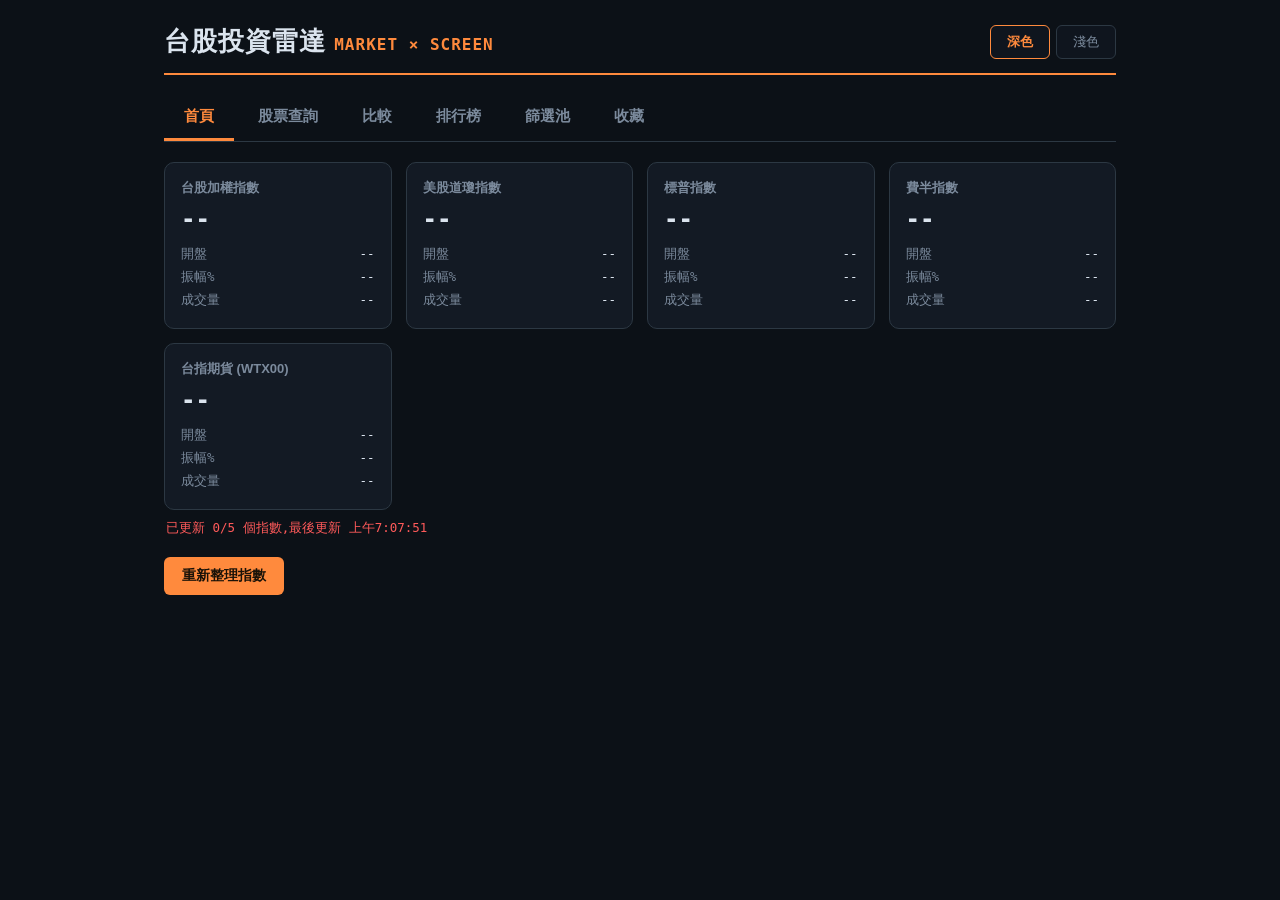
==== index.html @ aefc44f5 "Add files via upload" ====
<!DOCTYPE html>
<html lang="zh-Hant">
<head>
<meta charset="UTF-8">
<meta name="viewport" content="width=device-width, initial-scale=1.0">
<title>台股投資雷達 — 即時分析 × 財報篩選</title>
<style>
  :root {
    --bg: #12181f; --panel: #1a2229; --panel-2: #202a33; --line: #2c3843;
    --text: #e7edf2; --text-dim: #8fa0ad; --accent: #ff8a3d;
    --ok: #4fd693; --warn: #ffb84f; --err: #ff5a5a;
    --mono: 'Consolas', 'Courier New', monospace;
  }
  body.theme-light {
    --bg: #f2f4f7; --panel: #ffffff; --panel-2: #eef1f5; --line: #dde2e8;
    --text: #1c2733; --text-dim: #6b7684;
  }
  * { box-sizing: border-box; }
  body {
    margin: 0; min-height: 100vh; color: var(--text); background: var(--bg);
    font-family: "Microsoft JhengHei", "PingFang TC", -apple-system, sans-serif;
    transition: background-color 0.2s;
  }
  .wrap { max-width: 1000px; margin: 0 auto; padding: 24px; }
  header { display: flex; justify-content: space-between; align-items: flex-end; border-bottom: 2px solid var(--accent); padding-bottom: 14px; margin-bottom: 20px; flex-wrap: wrap; gap: 10px; }
  h1 { font-size: 26px; margin: 0; letter-spacing: 1px; }
  h1 span { color: var(--accent); font-family: var(--mono); font-size: 16px; }

  .theme-controls { display: flex; gap: 6px; }
  .theme-controls button {
    background: var(--panel-2); border: 1px solid var(--line); color: var(--text-dim);
    padding: 7px 16px; border-radius: 6px; cursor: pointer; font-family: inherit; font-size: 13px;
  }
  .theme-controls button.active { border-color: var(--accent); color: var(--accent); font-weight: 600; }

  .toolbar { display: flex; gap: 10px; margin-bottom: 16px; flex-wrap: wrap; }
  input[type="text"].search {
    flex: 1; min-width: 220px; background: var(--panel); border: 1px solid var(--line); color: var(--text);
    padding: 10px 14px; border-radius: 6px; font-size: 14px; outline: none; font-family: var(--mono);
  }
  input[type="text"].search:focus { border-color: var(--accent); }
  button.action {
    background: var(--accent); color: #1a1208; border: none;
    padding: 10px 18px; border-radius: 6px; font-weight: 600; cursor: pointer; font-size: 14px; font-family: inherit;
  }
  button.action:disabled { opacity: 0.5; cursor: not-allowed; }

  .msg { font-family: var(--mono); font-size: 12.5px; margin: 0 0 14px 2px; min-height: 16px; }
  .msg.ok { color: var(--ok); } .msg.err { color: var(--err); } .msg.loading { color: var(--warn); }

  .panel { background: var(--panel); border: 1px solid var(--line); border-radius: 10px; padding: 18px; margin-bottom: 18px; }
  .panel h2 { font-size: 18px; margin: 0 0 14px; color: var(--text-dim); font-weight: 700; letter-spacing: 1px; }

  /* 個股報價區塊,仿 Excel 藍底表頭風格 */
  .quote-title { font-size: 22px; font-weight: 700; color: var(--text); margin-bottom: 4px; }
  .etf-badge {
    display: inline-block; font-size: 12px; font-weight: 700; vertical-align: middle;
    background: rgba(79,163,214,0.18); color: #4fa3d6; border: 1px solid #4fa3d6;
    border-radius: 5px; padding: 2px 8px; margin-left: 6px;
  }
  .quote-date { font-family: var(--mono); font-size: 13px; color: var(--text-dim); margin-bottom: 2px; }
  .quote-subtitle { font-size: 13px; color: var(--text-dim); margin-bottom: 14px; }

  .quote-table { width: 100%; border-collapse: collapse; margin-bottom: 14px; table-layout: fixed; }
  .quote-table th {
    background: #4472c4; color: #fff; font-weight: 600; font-size: 13px;
    padding: 8px 6px; text-align: center; border: 1px solid #35538f;
  }
  .quote-table td {
    background: var(--panel-2); text-align: center; font-family: var(--mono);
    font-size: 15px; font-weight: 600; padding: 10px 6px; border: 1px solid var(--line);
  }

  .quote-streak { font-size: 13px; color: var(--text-dim); margin-bottom: 6px; }
  .quote-updated { font-family: var(--mono); font-size: 11.5px; color: var(--text-dim); text-align: right; }
  .table-scroll { overflow-x: auto; }
  #dividendTable th, #dividendTable td, #profileTable th, #profileTable td { font-size: 12.5px; white-space: nowrap; padding: 7px 10px; }
  #profileTable td.k { background: var(--panel-2); color: var(--text-dim); text-align: center; font-weight: 600; width: 110px; white-space: nowrap; }
  #profileTable td:not(.k) { white-space: normal; }
  .google-link {
    color: var(--accent); text-decoration: none; font-size: 12.5px;
    border: 1px solid var(--accent); border-radius: 5px; padding: 3px 8px;
    display: inline-block; white-space: nowrap;
  }
  .google-link:hover { background: rgba(255,138,61,0.12); }

  /* 子分頁導覽(技術分析/籌碼分析/基本分析/財務分析) */
  /* 頂層主分頁導覽(首頁/股票查詢/比較/排行榜) */
  .main-tabs { display: flex; gap: 4px; margin-bottom: 20px; border-bottom: 1px solid var(--line); }
  .main-tabs button {
    background: none; border: none; color: var(--text-dim); padding: 12px 20px;
    font-size: 15px; cursor: pointer; font-family: inherit; font-weight: 700;
    border-bottom: 3px solid transparent;
  }
  .main-tabs button.active { color: var(--accent); border-bottom-color: var(--accent); }
  .main-tabs button:hover { color: var(--text); }
  .main-page { display: none; }
  .main-page.active { display: block; }

  /* 首頁四大指數卡片 */
  .index-grid { display: grid; grid-template-columns: repeat(auto-fit, minmax(220px, 1fr)); gap: 14px; }
  .index-card { background: var(--panel); border: 1px solid var(--line); border-radius: 10px; padding: 16px; }
  .index-name { font-size: 13px; color: var(--text-dim); margin-bottom: 8px; font-weight: 600; }
  .index-price { font-size: 24px; font-weight: 700; font-family: var(--mono); margin-bottom: 10px; }
  .index-row { display: flex; justify-content: space-between; font-size: 12.5px; color: var(--text-dim); font-family: var(--mono); padding: 3px 0; }
  .index-row span:last-child { color: var(--text); }

  .subtabs { display: flex; gap: 4px; margin: 20px 0 14px; border-bottom: 1px solid var(--line); }
  .subtabs button {
    background: none; border: none; color: var(--text-dim); padding: 10px 18px;
    font-size: 14px; cursor: pointer; font-family: inherit; font-weight: 600;
    border-bottom: 3px solid transparent;
  }
  .subtabs button.active { color: var(--accent); border-bottom-color: var(--accent); }
  .subtabs button:disabled { opacity: 0.4; cursor: not-allowed; }
  .subtab-page { display: none; }
  .subtab-page.active { display: block; }

  /* 財務分析內部子分頁(月營收狀況/獲利狀況/資產負債),用獨立 class 避免跟外層子分頁選取器衝突 */
  .fin-tabs { display: flex; gap: 4px; margin: 6px 0 14px; }
  .fin-tabs button {
    background: var(--panel-2); border: 1px solid var(--line); color: var(--text-dim);
    padding: 8px 16px; border-radius: 6px; cursor: pointer; font-family: inherit;
    font-size: 13.5px; font-weight: 600;
  }
  .fin-tabs button.active { border-color: var(--accent); color: var(--accent); }
  .fin-tab-page { display: none; }
  .fin-tab-page.active { display: block; }
  .chart-legend { display: flex; gap: 16px; font-family: var(--mono); font-size: 12px; margin-bottom: 6px; flex-wrap: wrap; }

  /* 新聞情緒分析 */
  .news-item {
    background: var(--panel-2); border: 1px solid var(--line); border-radius: 8px;
    padding: 12px 14px; margin-bottom: 10px;
  }
  .news-item a { color: var(--text); text-decoration: none; font-weight: 600; font-size: 14px; }
  .news-item a:hover { color: var(--accent); }
  .news-item .news-meta { display: flex; gap: 10px; align-items: center; margin-top: 6px; font-family: var(--mono); font-size: 11.5px; color: var(--text-dim); flex-wrap: wrap; }
  .sentiment-badge { padding: 2px 9px; border-radius: 20px; font-weight: 700; font-size: 11px; }
  .sentiment-badge.positive { background: rgba(255,90,90,0.15); color: #ff5a5a; }
  .sentiment-badge.negative { background: rgba(79,214,147,0.15); color: #4fd693; }
  .sentiment-badge.neutral { background: var(--panel); color: var(--text-dim); }

  /* 綜合分析 */
  .trend-badge { display: inline-block; padding: 6px 16px; border-radius: 20px; font-weight: 700; font-size: 15px; }
  .trend-badge.bull { background: rgba(255,90,90,0.15); color: #ff5a5a; }
  .trend-badge.bear { background: rgba(79,214,147,0.15); color: #4fd693; }
  .trend-badge.side { background: var(--panel-2); color: var(--text-dim); }
  .report-section { margin-bottom: 16px; }
  .report-label { font-size: 12.5px; color: var(--accent); font-weight: 700; margin-bottom: 6px; font-family: var(--mono); }
  .report-body { font-size: 14px; line-height: 1.7; padding: 12px 14px; background: var(--panel-2); border-radius: 8px; border: 1px solid var(--line); }
  .chart-legend span { display: flex; align-items: center; gap: 5px; }
  .chart-legend .dot { width: 10px; height: 10px; border-radius: 50%; display: inline-block; }
  .up { color: #ff5a5a; } .down { color: #4fd693; } .flat { color: var(--text-dim); }
  .limit-up { color: #ff5a5a; } .limit-down { color: #4fd693; }

  .period-tabs { display: flex; gap: 4px; margin-bottom: 14px; }
  .period-tabs button {
    background: var(--panel-2); border: 1px solid var(--line); color: var(--text-dim);
    padding: 6px 18px; border-radius: 6px; cursor: pointer; font-family: inherit; font-size: 13px;
  }
  .period-tabs button.active { border-color: var(--accent); color: var(--accent); font-weight: 700; }

  .kdj-status {
    display: inline-flex; align-items: center; gap: 8px;
    padding: 12px 20px; border-radius: 8px; font-weight: 700; font-size: 16px;
  }
  .kdj-status.golden { background: rgba(255,90,90,0.15); color: #ff5a5a; }
  .kdj-status.death { background: rgba(79,214,147,0.15); color: #4fd693; }
  .kdj-status.overbought { background: rgba(255,184,79,0.15); color: var(--warn); }
  .kdj-status.oversold { background: rgba(79,163,214,0.15); color: #4fa3d6; }
  .kdj-status.neutral { background: var(--panel-2); color: var(--text-dim); }

  .ma-legend { display: flex; gap: 16px; font-family: var(--mono); font-size: 12px; margin-bottom: 10px; flex-wrap: wrap; }
  .ma-legend span { display: flex; align-items: center; gap: 5px; }
  .ma-legend .dot { width: 10px; height: 10px; border-radius: 50%; display: inline-block; }
  #priceCanvas { width: 100%; height: 420px; cursor: crosshair; }
  #kdjCanvas { width: 100%; height: 150px; }
  #macdCanvas { width: 100%; height: 140px; }
  #rsiCanvas { width: 100%; height: 130px; }
  .rsi-legend { display: flex; gap: 16px; font-family: var(--mono); font-size: 12px; flex-wrap: wrap; }
  .rsi-legend span { display: flex; align-items: center; gap: 5px; }
  .rsi-legend .dot { width: 10px; height: 10px; border-radius: 50%; display: inline-block; }
  .kdj-legend { display: flex; gap: 16px; font-family: var(--mono); font-size: 12px; flex-wrap: wrap; margin-bottom: 4px; }
  .kdj-legend span { display: flex; align-items: center; gap: 5px; }
  .kdj-legend .dot { width: 10px; height: 10px; border-radius: 50%; display: inline-block; }
  .macd-legend { display: flex; gap: 16px; font-family: var(--mono); font-size: 12px; flex-wrap: wrap; }
  .macd-legend span { display: flex; align-items: center; gap: 5px; }
  .macd-legend .dot { width: 10px; height: 10px; border-radius: 50%; display: inline-block; }
  .crosshair-tip {
    position: absolute; top: 8px; left: 52px; pointer-events: none;
    background: var(--panel-2); border: 1px solid var(--accent); border-radius: 6px;
    padding: 6px 10px; font-family: var(--mono); font-size: 12px; color: var(--text);
    display: none; white-space: nowrap; z-index: 5;
  }
  .crosshair-tip .cp { color: var(--accent); font-weight: 700; }

  /* ============================================
     排行榜與比較分頁(2026/08 新增)
     ============================================ */
  .rank-tabs { display: flex; gap: 4px; margin: 0 0 14px; border-bottom: 1px solid var(--line); }
  .rank-tabs button {
    background: none; border: none; color: var(--text-dim); padding: 9px 16px;
    font-size: 14px; cursor: pointer; font-family: inherit; font-weight: 600;
    border-bottom: 3px solid transparent;
  }
  .rank-tabs button.active { color: var(--accent); border-bottom-color: var(--accent); }
  #rankTable tbody tr { cursor: pointer; }
  #rankTable tbody tr:hover td { background: rgba(255,138,61,0.12); }
  #rankTable td { white-space: nowrap; }
  #rankTable td.cmp-name { text-align: left; font-family: inherit; font-weight: 700; }
  .rank-badge { display: inline-block; min-width: 22px; padding: 2px 6px; border-radius: 4px; font-size: 12px; font-weight: 700; text-align: center; color: var(--text-dim); background: var(--panel-2); }
  .rank-badge.top { background: rgba(255,138,61,0.18); color: var(--accent); }

  .cmp-chips { display: flex; gap: 8px; flex-wrap: wrap; margin-bottom: 14px; min-height: 36px; align-items: center; }
  .chip {
    display: inline-flex; align-items: center; gap: 7px;
    background: var(--panel-2); border: 1px solid var(--line); border-radius: 20px;
    padding: 6px 12px; font-size: 13px; font-family: var(--mono);
  }
  .chip .chip-remove { cursor: pointer; color: var(--text-dim); font-weight: 700; padding: 0 2px; }
  .chip .chip-remove:hover { color: var(--err); }
  .chip-placeholder { color: var(--text-dim); font-size: 13px; font-family: var(--mono); }
  #cmpTable td { white-space: nowrap; }
  #cmpTable td.cmp-name { text-align: left; font-family: inherit; font-weight: 700; }
  #cmpTable td.cmp-name small, #cmpTechTable td.cmp-name small { display: block; color: var(--text-dim); font-weight: 400; font-size: 11px; }
  .soft-btn {
    background: var(--panel-2); color: var(--text); border: 1px solid var(--line);
    padding: 10px 16px; border-radius: 6px; cursor: pointer; font-size: 14px; font-family: inherit; font-weight: 600;
  }
  .soft-btn.active { border-color: var(--accent); color: var(--accent); }
  .settings-row { display: flex; gap: 12px; flex-wrap: wrap; align-items: center; margin-bottom: 12px; }
  .settings-row label { display: inline-flex; align-items: center; gap: 8px; color: var(--text-dim); font-size: 13px; }
  .inline-select {
    background: var(--panel-2); color: var(--text); border: 1px solid var(--line);
    border-radius: 6px; padding: 7px 12px; font-family: inherit; font-size: 13px;
  }
  .metric-picker { display: flex; gap: 10px; flex-wrap: wrap; }
  .metric-pill {
    display: inline-flex; align-items: center; gap: 6px; padding: 6px 10px;
    background: var(--panel-2); border: 1px solid var(--line); border-radius: 999px; font-size: 12.5px;
  }
  .metric-pill input { accent-color: var(--accent); }
  .history-wrap, .favorites-wrap { display: flex; gap: 8px; flex-wrap: wrap; }
  .history-item, .fav-card {
    background: var(--panel); border: 1px solid var(--line); border-radius: 8px; padding: 8px 12px;
  }
  .history-item { cursor: pointer; font-size: 13px; }
  .history-item:hover, .fav-name:hover { border-color: var(--accent); color: var(--accent); }
  .history-item small, .fav-card small { display: block; color: var(--text-dim); margin-top: 4px; }

  /* 搜尋建議下拉 */
  .suggest-dropdown {
    position: absolute; top: calc(100% + 4px); left: 0; right: 0; z-index: 20;
    background: var(--panel-2); border: 1px solid var(--line); border-radius: 8px;
    max-height: 320px; overflow-y: auto; display: none;
    box-shadow: 0 8px 20px rgba(0,0,0,0.4);
  }
  .suggest-item {
    padding: 9px 14px; cursor: pointer; font-size: 13.5px; display: flex; gap: 8px;
    border-bottom: 1px solid var(--line);
  }
  .suggest-item:last-child { border-bottom: none; }
  .suggest-item:hover, .suggest-item.active { background: rgba(255,138,61,0.1); color: var(--accent); }
  .suggest-item .sc { font-family: var(--mono); font-weight: 700; }

  /* 歷史紀錄的關閉叉叉 */
  .history-item { position: relative; padding-right: 24px !important; }
  .history-close {
    position: absolute; top: 4px; right: 6px; cursor: pointer; color: var(--text-dim);
    font-size: 13px; line-height: 1; width: 16px; height: 16px; text-align: center;
  }
  .history-close:hover { color: var(--err); }

  /* 收藏資料夾分頁 */
  .folder-tabs { display: flex; gap: 6px; flex-wrap: wrap; margin: 10px 0 14px; }
  .folder-tabs button {
    background: var(--panel-2); border: 1px solid var(--line); color: var(--text-dim);
    padding: 7px 16px; border-radius: 20px; cursor: pointer; font-family: inherit; font-size: 13px; font-weight: 600;
  }
  .folder-tabs button.active { border-color: var(--accent); color: var(--accent); background: rgba(255,138,61,0.1); }

  /* 收藏卡片內的報價資訊 */
  .fav-quote { display: flex; gap: 10px; font-family: var(--mono); font-size: 12.5px; margin-top: 4px; }
  .fav-quote .price { font-weight: 700; font-size: 14px; }
  .fav-card {
    width: 100%; display: grid; grid-template-columns: minmax(0, 1fr) auto; gap: 10px; align-items: center;
    background: var(--panel-2);
  }
  .fav-card[draggable="true"] { cursor: grab; }
  .fav-card.dragging { opacity: 0.55; border-color: var(--accent); }
  .fav-card.drag-over { outline: 2px dashed var(--accent); outline-offset: 2px; }
  .fav-hint { color: var(--text-dim); font-size: 12px; margin-top: 8px; }
  .fav-name { cursor: pointer; font-weight: 700; }
  .fav-actions { display: inline-flex; gap: 6px; flex-wrap: wrap; }
  .mini-btn {
    background: var(--panel); border: 1px solid var(--line); color: var(--text); border-radius: 6px;
    padding: 5px 9px; cursor: pointer; font-size: 12px;
  }
  .mini-btn:hover { border-color: var(--accent); color: var(--accent); }
  .section-note { color: var(--text-dim); font-size: 12.5px; margin-top: 8px; }
  .empty-state {
    color: var(--text-dim); padding: 18px; border: 1px dashed var(--line); border-radius: 10px; text-align: center;
  }


  /* 平板 / 手機優化 */
  @media (max-width: 1024px) {
    .wrap { max-width: 100%; padding: 18px; }
    .index-grid { grid-template-columns: repeat(2, minmax(0, 1fr)); }
    #priceCanvas { height: 360px; }
    #kdjCanvas { height: 140px; }
    #macdCanvas, #rsiCanvas { height: 120px; }
  }

  @media (max-width: 768px) {
    .wrap { padding: 14px; }
    header { align-items: flex-start; }
    h1 { font-size: 22px; }
    h1 span { display: block; margin-top: 4px; }
    .main-tabs, .subtabs, .rank-tabs, .fin-tabs, .period-tabs {
      overflow-x: auto;
      overflow-y: hidden;
      flex-wrap: nowrap;
      -webkit-overflow-scrolling: touch;
      scrollbar-width: thin;
    }
    .main-tabs button, .subtabs button, .rank-tabs button, .fin-tabs button, .period-tabs button {
      white-space: nowrap;
      flex: 0 0 auto;
    }
    .toolbar { gap: 8px; }
    .toolbar .action, .toolbar .soft-btn { flex: 1 1 calc(50% - 4px); }
    .settings-row { gap: 8px; }
    .settings-row label { flex-wrap: wrap; }
    .panel { padding: 14px; border-radius: 9px; }
    .quote-title { font-size: 19px; }
    .quote-table th, .quote-table td { font-size: 12px; padding: 8px 6px; }
    #cmpTechTable th, #cmpTechTable td, #cmpTable th, #cmpTable td, #rankTable th, #rankTable td {
      font-size: 12px;
      padding: 7px 6px;
    }
    .cmp-chips { min-height: auto; }
    .chip { max-width: 100%; }
    .index-price { font-size: 22px; }
    #priceCanvas { height: 300px; }
    #kdjCanvas { height: 128px; }
    #macdCanvas, #rsiCanvas, #cmpChart { height: 110px; }
  }

  @media (max-width: 560px) {
    .wrap { padding: 12px; }
    .index-grid { grid-template-columns: 1fr; }
    .toolbar > * { width: 100%; }
    .toolbar .action, .toolbar .soft-btn { flex: 1 1 100%; }
    input[type="text"].search { min-width: 0; width: 100%; }
    .theme-controls { width: 100%; }
    .theme-controls button { flex: 1 1 0; }
    .main-tabs button, .subtabs button, .rank-tabs button { padding-left: 14px; padding-right: 14px; }
    .quote-table th, .quote-table td { font-size: 11.5px; }
    #profileTable td.k { width: 92px; }
    .quote-updated { text-align: left; margin-top: 8px; }
    .crosshair-tip { left: 8px; right: 8px; top: 8px; white-space: normal; }
    #priceCanvas { height: 260px; }
    #kdjCanvas { height: 118px; }
    #macdCanvas, #rsiCanvas, #cmpChart { height: 100px; }
  }



/* ============ 篩選池樣式（原「台股資料彙整站」，作用域化到 #screenPool，變數沿用 :root）============ */

  :root { --bg: #0c1117;
    --panel: #131a24;
    --panel-2: #0f151e;
    --border: #212b38;
    --border-soft: #1a2330;
    --text: #dbe4ee;
    --text-dim: #7b8a9c;
    --text-faint: #4c5a6b;
    --amber: #d4a94a;
    --amber-dim: #8a7239;
    --up: #e0554f;      /* TW convention: red = up */
    --down: #3fae6a;    /* TW convention: green = down */
    --flat: #7b8a9c;
    --row-hover: #161d27;
    --row-alt: rgba(255,255,255,.012);
    --group-bg: #161d27;
    --group-cat-bg: #1a2a2e;
    --pick-bg: rgba(212,169,74,.07);
    --pick-bg-hover: rgba(212,169,74,.13);
    --mono: ui-monospace, "SFMono-Regular", "JetBrains Mono", Menlo, Consolas, monospace;
    --sans: -apple-system, "PingFang TC", "Microsoft JhengHei", "Noto Sans TC", system-ui, sans-serif; }

  body.theme-light #screenPool { --bg: #f4f1ea;
    --panel: #ffffff;
    --panel-2: #faf8f3;
    --border: #ddd6c5;
    --border-soft: #e8e3d6;
    --text: #2a2620;
    --text-dim: #6b6353;
    --text-faint: #a39a86;
    --amber: #a3742a;
    --amber-dim: #c9a866;
    --up: #c23b35;
    --down: #1f8a4f;
    --flat: #6b6353;
    --row-hover: #f2ede0;
    --row-alt: rgba(0,0,0,.018);
    --group-bg: #f2ede0;
    --group-cat-bg: #e7dfc8;
    --pick-bg: rgba(163,116,42,.08);
    --pick-bg-hover: rgba(163,116,42,.15); }

  #screenPool { transition:background .15s; }

  #screenPool * { box-sizing:border-box; }

  #screenPool, #screenPool { margin:0;padding:0;background:var(--bg);color:var(--text);font-family:var(--sans); }

  #screenPool { min-height:100vh;transition:background .15s, color .15s; }


  #screenPool ::selection { background:var(--amber-dim);color:#fff; }

  #screenPool ::-webkit-scrollbar { height:10px;width:10px; }

  #screenPool ::-webkit-scrollbar-track { background:var(--panel-2); }

  #screenPool ::-webkit-scrollbar-thumb { background:var(--border);border-radius:5px; }

  #screenPool ::-webkit-scrollbar-thumb:hover { background:var(--amber-dim); }


  #screenPool .wrap { max-width:1400px;margin:0 auto;padding:28px 22px 60px; }


  #screenPool /* header */
  header { display:flex;align-items:flex-end;justify-content:space-between;gap:20px;
    border-bottom:1px solid var(--border);padding-bottom:18px;margin-bottom:22px;flex-wrap:wrap; }

  #screenPool .brand { display:flex;align-items:center;gap:12px; }

  #screenPool .brand .mark { width:38px;height:38px;border:1px solid var(--amber-dim);border-radius:3px;
    display:flex;align-items:center;justify-content:center;font-family:var(--mono);
    color:var(--amber);font-size:13px;letter-spacing:-1px;flex-shrink:0; }

  #screenPool .brand h1 { font-size:19px;margin:0;font-weight:600;letter-spacing:.5px; }

  #screenPool .brand .sub { font-size:12px;color:var(--text-dim);margin-top:2px;font-family:var(--mono); }

  #screenPool .stat-row { display:flex;gap:26px; }

  #screenPool .stat { text-align:right; }

  #screenPool .stat .n { font-family:var(--mono);font-size:20px;color:var(--amber);font-weight:600;line-height:1; }

  #screenPool .stat .l { font-size:11px;color:var(--text-dim);margin-top:4px; }


  #screenPool /* import zone */
  .import-zone { border:1.5px dashed var(--border);border-radius:6px;padding:22px;
    display:flex;align-items:center;justify-content:space-between;gap:18px;
    background:var(--panel-2);transition:border-color .15s, background .15s;margin-bottom:18px;flex-wrap:wrap; }

  #screenPool .import-zone.drag { border-color:var(--amber);background:#161c14; }

  #screenPool .import-zone .msg { font-size:13px;color:var(--text-dim);line-height:1.7; }

  #screenPool .import-zone .msg b { color:var(--text);font-weight:600; }

  #screenPool .import-zone .msg .hint { font-size:11.5px;color:var(--text-faint);font-family:var(--mono); }

  #screenPool .btn { appearance:none;border:1px solid var(--amber-dim);background:transparent;color:var(--amber);
    font-family:var(--sans);font-size:12.5px;font-weight:600;padding:9px 16px;border-radius:4px;
    cursor:pointer;transition:background .12s,color .12s;white-space:nowrap;letter-spacing:.3px; }

  #screenPool .btn:hover { background:var(--amber);color:var(--bg); }

  #screenPool .btn.ghost { border-color:var(--border);color:var(--text-dim); }

  #screenPool .btn.ghost:hover { background:var(--border-soft);color:var(--text); }

  #screenPool .btn.danger { border-color:#5a2b2b;color:#d67b76; }

  #screenPool .btn.danger:hover { background:#3a1a1a;color:#f0a29d; }

  #screenPool .btn:disabled { opacity:.4;cursor:not-allowed; }

  #screenPool .btn:disabled:hover { background:transparent;color:var(--amber); }

  #screenPool input[type=file] { display:none; }


  #screenPool /* category chips */
  .categories { margin-bottom:20px; }

  #screenPool .categories .cat-head { font-size:11px;color:var(--text-faint);text-transform:uppercase;
    letter-spacing:1.2px;margin-bottom:9px;font-family:var(--mono); }

  #screenPool .chip-row { display:flex;flex-wrap:wrap;gap:8px; }

  #screenPool .chip-group { display:flex;flex-direction:column;background:var(--panel);border:1px solid var(--border);
    border-radius:5px;overflow:hidden;min-width:190px; }

  #screenPool .chip-group.active { border-color:var(--amber-dim); }

  #screenPool .chip { display:flex;align-items:center;gap:9px;padding:8px 10px 8px 12px;font-size:12.5px; }

  #screenPool .chip label { display:flex;align-items:center;gap:8px;cursor:pointer;user-select:none;flex:1; }

  #screenPool .chip input[type=checkbox] { accent-color:var(--amber);width:14px;height:14px;cursor:pointer; }

  #screenPool .chip .cname { color:var(--text);font-weight:600; }

  #screenPool .chip .cmeta { color:var(--text-faint);font-family:var(--mono);font-size:10.5px; }

  #screenPool .chip .x { color:var(--text-faint);cursor:pointer;font-size:14px;padding:0 2px;line-height:1; }

  #screenPool .chip .x:hover { color:var(--up); }

  #screenPool .chip .rn { color:var(--text-faint);cursor:pointer;font-size:12px;padding:0 2px; }

  #screenPool .chip .rn:hover { color:var(--amber); }

  #screenPool .chip .exp { color:var(--text-faint);cursor:pointer;font-size:11px;padding:0 3px;transition:transform .12s; }

  #screenPool .chip .exp.open { transform:rotate(90deg); }

  #screenPool .empty-cats { font-size:12.5px;color:var(--text-faint);font-style:italic; }

  #screenPool .field-list { border-top:1px solid var(--border-soft);background:var(--panel-2);padding:6px 10px 8px 30px;
    display:flex;flex-direction:column;gap:5px; }

  #screenPool .field-list label { display:flex;align-items:center;gap:7px;font-size:11.5px;color:var(--text-dim);
    cursor:pointer;user-select:none; }

  #screenPool .field-list label:hover { color:var(--text); }

  #screenPool .field-list input[type=checkbox] { accent-color:var(--amber);width:12px;height:12px;cursor:pointer; }

  #screenPool .field-list .starred { color:var(--amber); }


  #screenPool /* toolbar */
  .toolbar { display:flex;align-items:center;gap:12px;margin-bottom:14px;flex-wrap:wrap; }

  #screenPool .search { flex:1;min-width:180px;position:relative; }

  #screenPool .search input { width:100%;background:var(--panel);border:1px solid var(--border);color:var(--text);
    padding:9px 12px 9px 30px;border-radius:4px;font-size:13px;font-family:var(--sans); }

  #screenPool .search input:focus { outline:none;border-color:var(--amber-dim); }

  #screenPool .search::before { content:"⌕";position:absolute;left:11px;top:50%;transform:translateY(-50%);
    color:var(--text-faint);font-size:14px; }

  #screenPool .count-badge { font-family:var(--mono);font-size:11.5px;color:var(--text-dim);white-space:nowrap; }


  #screenPool /* table */
  .table-scroll { border:1px solid var(--border);border-radius:6px;overflow:auto;max-height:70vh;
    background:var(--panel-2); }

  #screenPool table { border-collapse:collapse;width:100%;font-size:12.5px; }

  #screenPool thead th { position:sticky;top:0;background:var(--group-bg);color:var(--text-dim);font-weight:600;
    text-align:left;padding:9px 12px;border-bottom:1px solid var(--border);border-right:1px solid var(--border-soft);
    white-space:nowrap;cursor:pointer;user-select:none;z-index:2; }

  #screenPool thead tr.group-row th { background:var(--group-cat-bg);color:var(--amber);font-size:11px;letter-spacing:.4px;
    text-align:center;top:0;z-index:3; }

  #screenPool thead tr.field-row th { top:33px; }

  #screenPool thead th:hover { color:var(--text); }

  #screenPool thead th .arrow { font-size:9px;margin-left:4px;color:var(--amber); }

  #screenPool thead th.fixed-col { background:var(--group-bg); }

  #screenPool tbody td { padding:8px 12px;border-bottom:1px solid var(--border-soft);border-right:1px solid var(--border-soft);
    white-space:nowrap;font-family:var(--mono);color:var(--text); }

  #screenPool tbody td.name-col { font-family:var(--sans);color:var(--text); }

  #screenPool tbody td.name-col.clickable { cursor:pointer;color:var(--amber);text-decoration:underline dotted;text-underline-offset:3px; }

  #screenPool tbody td.name-col.clickable:hover { color:var(--amber-dim); }

  #screenPool tbody td.code-col { color:var(--text-dim); }

  #screenPool tbody tr:hover td { background:var(--row-hover); }

  #screenPool tbody td.num { text-align:right; }

  #screenPool tbody td.up { color:var(--up); }

  #screenPool tbody td.down { color:var(--down); }

  #screenPool tbody td.dash { color:var(--text-faint); }

  #screenPool tbody td.hl-good { color:var(--down);font-weight:700; }

  #screenPool tbody td.hl-great { color:var(--amber);font-weight:700; }

  #screenPool tbody td.hl-warn { color:var(--up); }

  #screenPool thead th.computed { color:var(--amber); }

  #screenPool td.score-cell { font-family:var(--sans);font-weight:700;text-align:center; }

  #screenPool td.score-cell .dots { letter-spacing:2px;font-size:11px; }

  #screenPool tr.row-pick td { background:var(--pick-bg); }

  #screenPool tr.row-pick:hover td { background:var(--pick-bg-hover); }

  #screenPool tr.row-pick td.code-col { box-shadow:inset 3px 0 0 var(--amber); }


  #screenPool .legend-bar { display:flex;flex-wrap:wrap;gap:14px;align-items:center;background:var(--panel-2);
    border:1px solid var(--border-soft);border-radius:5px;padding:9px 14px;margin-bottom:14px;
    font-size:11.5px;color:var(--text-dim); }

  #screenPool .legend-bar .lg-item { display:flex;align-items:center;gap:6px; }

  #screenPool .legend-bar .dot { width:8px;height:8px;border-radius:50%;flex-shrink:0; }

  #screenPool .legend-bar .dot.good { background:var(--down); }

  #screenPool .legend-bar .dot.great { background:var(--amber); }

  #screenPool .legend-bar .dot.pick { background:var(--amber);box-shadow:0 0 0 2px rgba(212,169,74,.25); }

  #screenPool tbody tr:nth-child(even) td { background:var(--row-alt); }

  #screenPool tbody tr:nth-child(even):hover td { background:var(--row-hover); }


  #screenPool .empty-state { padding:60px 20px;text-align:center;color:var(--text-faint); }

  #screenPool .empty-state .big { font-size:14px;color:var(--text-dim);margin-bottom:6px; }

  #screenPool .empty-state .small { font-size:12px;font-family:var(--mono); }


  #screenPool .footer-bar { display:flex;justify-content:space-between;align-items:center;margin-top:14px;
    flex-wrap:wrap;gap:10px; }

  #screenPool .footer-bar .left { display:flex;gap:10px; }

  #screenPool .toast { position:fixed;bottom:22px;left:50%;transform:translateX(-50%) translateY(20px);
    background:var(--group-bg);border:1px solid var(--amber-dim);color:var(--text);padding:11px 18px;
    border-radius:5px;font-size:12.5px;opacity:0;transition:opacity .25s, transform .25s;
    pointer-events:none;z-index:50;font-family:var(--mono); }

  #screenPool .toast.show { opacity:1;transform:translateX(-50%) translateY(0); }


  #screenPool .spinner { width:13px;height:13px;border:2px solid var(--border);border-top-color:var(--amber);
    border-radius:50%;display:inline-block;animation:spin .7s linear infinite;vertical-align:-2px;margin-right:6px; }

  @keyframes spin { to{transform:rotate(360deg);} }


  #screenPool /* stock detail modal */
  .modal-overlay { position:fixed;inset:0;background:rgba(0,0,0,.55);display:flex;align-items:center;
    justify-content:center;z-index:100;padding:20px;opacity:0;pointer-events:none;transition:opacity .15s; }

  #screenPool .modal-overlay.show { opacity:1;pointer-events:auto; }

  #screenPool .modal-box { background:var(--panel);border:1px solid var(--border);border-radius:8px;max-width:640px;
    width:100%;max-height:85vh;overflow:auto;box-shadow:0 20px 60px rgba(0,0,0,.4); }

  #screenPool .modal-head { display:flex;align-items:center;justify-content:space-between;padding:18px 22px;
    border-bottom:1px solid var(--border);position:sticky;top:0;background:var(--panel);z-index:2; }

  #screenPool .modal-head .title-block { display:flex;align-items:baseline;gap:10px; }

  #screenPool .modal-head h2 { margin:0;font-size:18px;font-weight:700; }

  #screenPool .modal-head .code { font-family:var(--mono);color:var(--text-dim);font-size:13px; }

  #screenPool .modal-head .price-block { text-align:right; }

  #screenPool .modal-head .price { font-family:var(--mono);font-size:20px;font-weight:700; }

  #screenPool .modal-head .change { font-family:var(--mono);font-size:12.5px;margin-top:2px; }

  #screenPool .modal-close { background:none;border:1px solid var(--border);color:var(--text-dim);width:28px;height:28px;
    border-radius:5px;cursor:pointer;font-size:16px;line-height:1;flex-shrink:0;margin-left:14px; }

  #screenPool .modal-close:hover { border-color:var(--amber-dim);color:var(--text); }

  #screenPool .modal-body { padding:6px 22px 22px; }

  #screenPool .modal-section { margin-top:16px; }

  #screenPool .modal-section .sec-title { font-size:11px;color:var(--amber);text-transform:uppercase;letter-spacing:1px;
    font-family:var(--mono);margin-bottom:8px;padding-bottom:5px;border-bottom:1px solid var(--border-soft); }

  #screenPool .modal-grid { display:grid;grid-template-columns:1fr 1fr;gap:2px 16px; }

  #screenPool .modal-grid .field-row { display:flex;justify-content:space-between;gap:10px;padding:5px 0;
    border-bottom:1px dashed var(--border-soft);font-size:12.5px; }

  #screenPool .modal-grid .field-row .fk { color:var(--text-dim); }

  #screenPool .modal-grid .field-row .fv { font-family:var(--mono);color:var(--text);text-align:right; }

  #screenPool .modal-grid .field-row .fv.hl-good { color:var(--down);font-weight:700; }

  #screenPool .modal-grid .field-row .fv.hl-great { color:var(--amber);font-weight:700; }

  #screenPool .modal-empty { color:var(--text-faint);font-size:12.5px;padding:16px 0;text-align:center; }


  #screenPool /* AI recommendation results */
  .ai-disclaimer { background:var(--panel-2);border:1px solid var(--border-soft);border-radius:5px;
    padding:10px 14px;font-size:11.5px;color:var(--text-faint);margin-bottom:16px;line-height:1.6; }

  #screenPool .ai-pick { border:1px solid var(--border);border-radius:6px;padding:14px 16px;margin-bottom:10px;
    background:var(--panel-2); }

  #screenPool .ai-pick .pick-head { display:flex;align-items:baseline;justify-content:space-between;gap:10px;margin-bottom:6px; }

  #screenPool .ai-pick .pick-rank { font-family:var(--mono);color:var(--amber);font-weight:700;font-size:13px;margin-right:8px; }

  #screenPool .ai-pick .pick-name { font-weight:700;font-size:14px; }

  #screenPool .ai-pick .pick-code { font-family:var(--mono);color:var(--text-dim);font-size:12px;margin-left:6px; }

  #screenPool .ai-pick .pick-reason { font-size:12.5px;color:var(--text-dim);line-height:1.6; }

  #screenPool .ai-loading { display:flex;flex-direction:column;align-items:center;justify-content:center;padding:50px 20px;
    color:var(--text-dim);font-size:13px;gap:14px; }

  #screenPool .ai-loading .spinner-big { width:26px;height:26px;border:3px solid var(--border);border-top-color:var(--amber);
    border-radius:50%;animation:spin .8s linear infinite; }

  #screenPool .ai-error { color:var(--up);font-size:13px;padding:20px;text-align:center; }


  /* ===== 篩選池額外元件（投資雷達摘要列 / 說明橫幅 / 明細跳轉按鈕）===== */
  #screenPool .radar-strip{display:flex;flex-wrap:wrap;gap:8px;align-items:center;background:var(--panel-2);border:1px solid var(--border-soft);border-radius:5px;padding:9px 14px;margin-bottom:14px;font-size:12px;color:var(--text-dim);}
  #screenPool .radar-strip .rt{display:flex;align-items:center;gap:6px;padding:4px 12px;border-radius:16px;background:var(--panel);border:1px solid var(--border);font-family:var(--mono);}
  #screenPool .radar-strip .rt b{font-size:14px;color:var(--amber);}
  #screenPool .radar-strip .rt.gold b{color:var(--amber);}
  #screenPool .radar-strip .rt.green b{color:var(--down);}
  #screenPool .radar-strip .rt.blue b{color:#4fa3d6;}
  #screenPool .screen-banner{display:flex;justify-content:space-between;align-items:center;gap:12px;flex-wrap:wrap;background:var(--panel-2);border:1px solid var(--border-soft);border-radius:6px;padding:12px 16px;margin-bottom:16px;font-size:12.5px;color:var(--text-dim);line-height:1.7;}
  #screenPool .screen-banner b{color:var(--text);}
  #screenPool .screen-banner .tag{color:var(--amber);font-family:var(--mono);font-size:11px;letter-spacing:.6px;}
</style>
</head>
<body class="theme-dark">

<div class="wrap">
  <header>
    <h1>台股投資雷達 <span>MARKET × SCREEN</span></h1>
    <div class="theme-controls">
      <button id="themeDarkBtn" class="active">深色</button>
      <button id="themeLightBtn">淺色</button>
    </div>
  </header>

  <nav class="main-tabs" id="mainTabs">
    <button data-page="home" class="active">首頁</button>
    <button data-page="stock">股票查詢</button>
    <button data-page="compare">比較</button>
    <button data-page="rank">排行榜</button>
    <button data-page="screen">篩選池</button>
    <button data-page="favorite">收藏</button>
  </nav>

  <!-- ============ 首頁:四大指數 ============ -->
  <div class="main-page active" id="page-home">
    <div class="index-grid" id="indexGrid">
      <div class="index-card" data-idx="taiex">
        <div class="index-name">台股加權指數</div>
        <div class="index-price" id="idxTaiexPrice">--</div>
        <div class="index-row"><span>開盤</span><span id="idxTaiexOpen">--</span></div>
        <div class="index-row"><span>振幅%</span><span id="idxTaiexRange">--</span></div>
        <div class="index-row"><span>成交量</span><span id="idxTaiexVolume">--</span></div>
      </div>
      <div class="index-card" data-idx="dji">
        <div class="index-name">美股道瓊指數</div>
        <div class="index-price" id="idxDjiPrice">--</div>
        <div class="index-row"><span>開盤</span><span id="idxDjiOpen">--</span></div>
        <div class="index-row"><span>振幅%</span><span id="idxDjiRange">--</span></div>
        <div class="index-row"><span>成交量</span><span id="idxDjiVolume">--</span></div>
      </div>
      <div class="index-card" data-idx="spx">
        <div class="index-name">標普指數</div>
        <div class="index-price" id="idxSpxPrice">--</div>
        <div class="index-row"><span>開盤</span><span id="idxSpxOpen">--</span></div>
        <div class="index-row"><span>振幅%</span><span id="idxSpxRange">--</span></div>
        <div class="index-row"><span>成交量</span><span id="idxSpxVolume">--</span></div>
      </div>
      <div class="index-card" data-idx="sox">
        <div class="index-name">費半指數</div>
        <div class="index-price" id="idxSoxPrice">--</div>
        <div class="index-row"><span>開盤</span><span id="idxSoxOpen">--</span></div>
        <div class="index-row"><span>振幅%</span><span id="idxSoxRange">--</span></div>
        <div class="index-row"><span>成交量</span><span id="idxSoxVolume">--</span></div>
      </div>
      <div class="index-card" data-idx="txf">
        <div class="index-name">台指期貨 (WTX00)</div>
        <div class="index-price" id="idxTxfPrice">--</div>
        <div class="index-row"><span>開盤</span><span id="idxTxfOpen">--</span></div>
        <div class="index-row"><span>振幅%</span><span id="idxTxfRange">--</span></div>
        <div class="index-row"><span>成交量</span><span id="idxTxfVolume">--</span></div>
      </div>
    </div>
    <div id="indexMsg" class="msg" style="margin-top:10px;"></div>
    <button class="action" id="indexRefreshBtn" style="margin-top:6px;">重新整理指數</button>
  </div>

  <!-- ============ 比較:最多 4 檔,比報價/估值/技術指標與區間走勢 ============ -->
  <div class="main-page" id="page-compare">
    <div class="toolbar">
      <input type="text" class="search" id="cmpInput" placeholder="輸入股票代號或名稱, 例如 2330 或 台積電">
      <button class="action" id="cmpAddBtn">加入比較</button>
      <button class="action" id="cmpGoBtn">開始比較</button>
      <button class="soft-btn" id="cmpClearBtn">清空</button>
    </div>
    <div class="cmp-chips" id="cmpChips"><span class="chip-placeholder">最多加入 4 檔,加入後按「開始比較」</span></div>
    <div class="panel">
      <div class="settings-row">
        <label>資料模式
          <select id="cmpModeSelect" class="inline-select">
            <option value="latest">最新總覽</option>
            <option value="annual">年度比較</option>
            <option value="monthly">月份比較</option>
          </select>
        </label>
        <label id="cmpYearWrap" style="display:none;">年度
          <select id="cmpYearSelect" class="inline-select"></select>
        </label>
        <label id="cmpMonthWrap" style="display:none;">月份
          <select id="cmpMonthSelect" class="inline-select"></select>
        </label>
      </div>
      <div class="metric-picker" id="cmpFieldPicker"></div>
      <div class="section-note">比較欄位可自由勾選；年度/月份模式可快速翻閱你加入的股票歷史紀錄。</div>
    </div>
    <div id="cmpMsg" class="msg"></div>
    <div id="cmpResult" style="display:none;">
      <div class="panel">
        <h2 id="cmpTableTitle">最新總覽比較</h2>
        <div class="table-scroll">
          <table class="quote-table" id="cmpTable" style="table-layout:auto;">
            <thead id="cmpHead"></thead>
            <tbody id="cmpBody"></tbody>
          </table>
        </div>
        <div class="section-note">本益比/殖利率/股價淨值比來自證交所資料；EPS、BVPS、ROE、營業利率、自由現金流量等由已抓到的財報資料整理。</div>
      </div>
      <div class="panel">
        <h2>區間漲跌幅比較(近 60 個交易日,以首日收盤為基準 100)</h2>
        <div class="chart-legend" id="cmpLegend"></div>
        <canvas id="cmpChart" style="width:100%; height:240px;"></canvas>
        <div class="section-note">滑鼠移到圖上可以看到各檔在同一天的相對表現。</div>
      </div>
      <div class="panel">
        <h2>技術指標比較</h2>
        <div class="table-scroll">
          <table class="quote-table" id="cmpTechTable" style="table-layout:auto;">
            <thead><tr><th>代號/名稱</th><th>KDJ 狀態</th><th>K</th><th>D</th><th>J</th><th>RSI(14)</th><th>5MA 趨勢</th></tr></thead>
            <tbody id="cmpTechBody"></tbody>
          </table>
        </div>
      </div>
    </div>
  </div>

  <!-- ============ 排行榜 ============ -->
  <div class="main-page" id="page-rank">
    <div class="panel">
      <h2>台股排行榜(可切換上市 / 上櫃 / 合併視圖)</h2>
      <div class="rank-tabs" id="rankTabs">
        <button data-rank="yield" class="active">殖利率</button>
        <button data-rank="eps">EPS 推估</button>
        <button data-rank="pe">本益比</button>
        <button data-rank="dividend">股利</button>
        <button data-rank="revenue">營收</button>
        <button data-rank="recommend">推薦</button>
      </div>
      <div class="settings-row">
        <label>市場範圍
          <select id="rankScopeSelect" class="inline-select">
            <option value="listed">上市</option>
            <option value="otc">上櫃</option>
            <option value="all" selected>上市＋上櫃</option>
          </select>
        </label>
        <label>股利年度
          <select id="rankDividendYearSelect" class="inline-select">
            <option value="all">全部年度</option>
          </select>
        </label>
        <label>顯示名次
          <select id="rankLimitSelect" class="inline-select">
            <option value="10">前 10 名</option>
            <option value="20">前 20 名</option>
            <option value="30" selected>前 30 名</option>
            <option value="50">前 50 名</option>
          </select>
        </label>
      </div>
      <div id="rankMsg" class="msg"></div>
      <div id="rankSummary" class="msg" style="color:var(--text-dim);"></div>
      <div class="table-scroll">
        <table class="quote-table" id="rankTable" style="table-layout:auto;">
          <thead id="rankHead"></thead>
          <tbody id="rankBody"></tbody>
        </table>
      </div>
      <div class="section-note">點一下任何一列,會跳到「股票查詢」直接帶出那檔股票的完整分析。</div>
    </div>
  </div>


  <!-- ============ 篩選池：匯入 Goodinfo 資料 → 達標評分 → 一眼看出可投資標的 ============ -->
  <div class="main-page" id="page-screen">
    <div id="screenPool">
      <div class="screen-banner">
        <div><b>篩選池</b> — 匯入 Goodinfo 匯出的 .xls（HTML 表格），自動依「代號」合併、依達標評分排序；<span class="tag">金框列＝全部指標達標，優先研究</span>。<br>雙擊股票名稱、或在明細裡按「📊 完整分析」，會跳到「股票查詢」看這檔的即時技術面。</div>
        <div style="white-space:nowrap;">📡 同步即時報價需連網</div>
      </div>

<div class="wrap">

  <header>
    <div class="brand">
      <div class="mark">股</div>
      <div>
        <h1>台股資料彙整站</h1>
        <div class="sub">STOCK DATA CONSOLIDATOR — 匯入 · 合併 · 檢視</div>
      </div>
    </div>
    <div class="stat-row">
      <div class="stat"><div class="n" id="statStocks">0</div><div class="l">檔股票</div></div>
      <div class="stat"><div class="n" id="statCats">0</div><div class="l">資料類別</div></div>
      <button class="btn ghost" id="themeToggle" style="align-self:center;" title="切換深色／淺色">🌙</button>
    </div>
  </header>

  <div class="import-zone" id="dropZone">
    <div class="msg">
      <div><b>拖曳檔案到這裡</b>，或點擊按鈕選擇檔案匯入</div>
      <div class="hint">支援 Goodinfo 匯出的 .xls（HTML 表格）－ 依「代號」自動合併；重複匯入同類別時，同一股票以最新資料覆蓋舊資料。</div>
      <div class="hint" style="margin-top:4px;color:var(--amber-dim);">⚠ 資料只存在這台電腦的瀏覽器裡，換電腦要用下方「匯出完整備份」再到新電腦「匯入備份」。</div>
    </div>
    <div style="display:flex;gap:10px;">
      <button class="btn ghost" id="clearBtn">清空全部資料</button>
      <button class="btn" id="pickBtn">選擇檔案</button>
      <input type="file" id="fileInput" multiple accept=".xls,.html,.htm">
    </div>
  </div>

  <div style="margin-bottom:18px;display:flex;align-items:center;gap:10px;flex-wrap:wrap;">
    <button class="btn" id="top100Btn">📊 產生 Top 100 排行榜</button>
    <button class="btn" id="aiAnalyzeBtn">🤖 AI 財報分析（推薦 10 檔）</button>
    <button class="btn" id="syncQuoteBtn">🔄 同步即時報價</button>
    <span class="count-badge">一鍵套用收盤價 / EPS / 本益比 / 配息 / 殖利率 / ROE / 法人持股，依達標評分排序</span>
  </div>

  <div id="radarStrip" class="radar-strip" style="display:none;"></div>

  <div class="categories">
    <div class="cat-head">已匯入類別（勾選類別顯示全部欄位，點 ▸ 展開可個別勾選細項；★ 為常用指標）</div>
    <div class="chip-row" id="chipRow">
      <div class="empty-cats">尚未匯入任何資料</div>
    </div>
  </div>

  <div class="toolbar">
    <div class="search">
      <input type="text" id="searchInput" placeholder="搜尋代號或名稱…">
    </div>
    <select id="scoreFilter" class="btn ghost" style="padding:8px 10px;">
      <option value="0">顯示全部</option>
      <option value="1">至少符合 1 項指標</option>
      <option value="2">至少符合 2 項指標</option>
      <option value="3">至少符合 3 項指標</option>
      <option value="all">全部指標都符合</option>
    </select>
    <select id="limitFilter" class="btn ghost" style="padding:8px 10px;">
      <option value="0" selected>顯示全部筆數</option>
      <option value="20">只看前 20 名</option>
      <option value="50">只看前 50 名</option>
      <option value="100">只看前 100 名</option>
    </select>
    <div class="count-badge" id="countBadge"></div>
  </div>

  <div id="legendBar" class="legend-bar" style="display:none;"></div>

  <div class="table-scroll" id="tableScroll">
    <div class="empty-state">
      <div class="big">目前沒有資料</div>
      <div class="small">拖曳或選擇 .xls 檔案開始匯入</div>
    </div>
  </div>

  <div class="footer-bar">
    <div class="left">
      <button class="btn ghost" id="exportBtn">匯出目前檢視為 CSV</button>
      <button class="btn ghost" id="backupExportBtn">💾 匯出完整備份</button>
      <button class="btn ghost" id="backupImportBtn">📥 匯入備份（換電腦用）</button>
      <input type="file" id="backupFileInput" accept=".json" style="display:none;">
    </div>
    <div class="count-badge" id="lastUpdated"></div>
  </div>

</div>

<div class="toast" id="toast"></div>

<div class="modal-overlay" id="modalOverlay">
  <div class="modal-box" id="modalBox"></div>
</div>


    </div>
  </div>

  <!-- ============ 收藏 ============ -->
  <div class="main-page" id="page-favorite">
    <div class="panel">
      <h2>收藏清單</h2>
      <div id="favoriteMsg" class="msg" style="color:var(--text-dim);">可從「股票查詢」頁把股票加入收藏，這裡也可以拖曳或按按鈕調整順序。</div>

      <div class="folder-tabs" id="folderTabs"></div>
      <div class="settings-row" style="margin-bottom:14px;">
        <input type="text" id="newFolderInput" placeholder="新資料夾名稱" style="max-width:180px;">
        <button class="soft-btn" id="addFolderBtn">＋ 新增資料夾</button>
        <button class="mini-btn" id="deleteFolderBtn">刪除目前資料夾</button>
      </div>

      <div id="favoriteList" class="favorites-wrap"></div>
      <div class="fav-hint">提示：可直接拖曳收藏卡片重新排序；股價每次切換分頁會自動重新整理。</div>
    </div>
    <div class="panel">
      <h2>最近查詢</h2>
      <div id="favoriteHistoryList" class="history-wrap"></div>
    </div>
  </div>

  <!-- ============ 股票查詢 ============ -->
  <div class="main-page" id="page-stock">

  <div class="toolbar">
    <div style="position:relative; flex:1; min-width:200px;">
      <input type="text" class="search" id="stockInput" placeholder="輸入股票代號或名稱,例如 2330 或 台積電" autocomplete="off" style="width:100%;">
      <div id="stockSuggest" class="suggest-dropdown"></div>
    </div>
    <button class="action" id="searchBtn">查詢</button>
    <button class="soft-btn" id="addFavBtn">加入收藏</button>
  </div>
  <div id="searchHistoryBar" class="history-wrap" style="margin-bottom:12px;"></div>
  <div id="mainMsg" class="msg"></div>

  <div id="resultArea" style="display:none;">

    <div class="panel">
      <div id="stockTitle" class="quote-title">— 個股報價 —</div>
      <div class="quote-date" id="quoteDate">日期: --</div>
      <div class="quote-subtitle" id="quoteSubtitle">當日交易資料</div>

      <table class="quote-table">
        <thead>
          <tr>
            <th>成交價</th><th>昨收</th><th>漲跌價</th><th>漲跌幅%</th><th>開盤價</th><th>最高</th><th>最低</th><th>成交張數</th>
          </tr>
        </thead>
        <tbody>
          <tr>
            <td id="qPrice">--</td><td id="qPrevClose">--</td><td id="qChange">--</td><td id="qChangePct">--</td>
            <td id="qOpen">--</td><td id="qHigh">--</td><td id="qLow">--</td><td id="qLots">--</td>
          </tr>
        </tbody>
      </table>

      <div class="quote-updated" id="qTime">--</div>
    </div>

    <div class="subtabs" id="subTabs">
      <button data-subtab="tech" class="active">技術分析</button>
      <button data-subtab="chip">籌碼分析</button>
      <button data-subtab="fund">基本分析</button>
      <button data-subtab="fin">財務分析</button>
      <button data-subtab="news">新聞</button>
      <button data-subtab="combo">綜合分析</button>
    </div>

    <!-- ============ 技術分析 ============ -->
    <div class="subtab-page active" id="subtab-tech">
      <div class="panel">
        <h2>技術分析</h2>
        <div class="period-tabs" id="periodTabs">
          <button data-period="minute">分</button>
          <button data-period="day" class="active">日</button>
          <button data-period="week">週</button>
          <button data-period="month">月</button>
        </div>
        <div id="periodNote" class="msg" style="margin-bottom:8px;"></div>

        <div class="ma-legend" id="maLegend"></div>
        <div style="position:relative;">
          <canvas id="priceCanvas"></canvas>
          <div id="crosshairTip" class="crosshair-tip"></div>
        </div>

        <div id="kdjStatusBox" style="margin:16px 0;"></div>
        <div class="kdj-legend" id="kdjLegend"></div>
        <canvas id="kdjCanvas" style="width:100%; height:150px;"></canvas>

        <div class="macd-legend" id="macdLegend" style="margin-top:16px;"></div>
        <canvas id="macdCanvas" style="width:100%; height:140px;"></canvas>

        <div class="rsi-legend" id="rsiLegend" style="margin-top:16px;"></div>
        <canvas id="rsiCanvas" style="width:100%; height:130px;"></canvas>
      </div>

      <div class="panel">
        <h2>AI 趨勢解讀</h2>
        <div class="msg" style="color:var(--text-dim); margin-bottom:10px;">由 Gemini 根據目前 MA/RSI/KDJ/MACD 數值生成,僅供參考,不構成投資建議</div>
        <button class="action" id="analyzeBtn">產生趨勢解讀</button>
        <div id="analyzeMsg" class="msg" style="margin-top:10px;"></div>
        <div id="analyzeResult" style="margin-top:10px; line-height:1.7; font-size:14px; display:none; padding:14px; background:var(--panel-2); border-radius:8px; border:1px solid var(--line);"></div>
      </div>
    </div>

    <!-- ============ 籌碼分析 ============ -->
    <div class="subtab-page" id="subtab-chip">
      <div class="panel">
        <h2>外資持股</h2>
        <div id="chipForeignMsg" class="msg"></div>
        <table class="quote-table">
          <thead><tr><th>發行股數</th><th>外資尚可投資股數</th><th>外資持有股數</th><th>外資尚可投資比率%</th><th>外資持股比率%</th></tr></thead>
          <tbody><tr>
            <td id="cfIssued">--</td><td id="cfAvailable">--</td><td id="cfHeld">--</td>
            <td id="cfAvailPct">--</td><td id="cfRatio">--</td>
          </tr></tbody>
        </table>
      </div>

      <div class="panel">
        <h2>三大法人買賣超(股)</h2>
        <div class="msg" style="color:var(--text-dim);">注意:這是「當日買賣超」進出量,不是「總持股比例」——投信沒有官方公布的持股比例統計,只能看買賣超動向</div>
        <div id="chipInstMsg" class="msg"></div>
        <table class="quote-table">
          <thead><tr><th>外資買賣超</th><th>投信買賣超</th><th>自營商買賣超</th><th>三大法人合計</th></tr></thead>
          <tbody><tr>
            <td id="ciForeign">--</td><td id="ciTrust">--</td><td id="ciDealer">--</td><td id="ciTotal">--</td>
          </tr></tbody>
        </table>
      </div>
    </div>

    <!-- ============ 基本分析 ============ -->
    <div class="subtab-page" id="subtab-fund">
      <div class="panel">
        <h2>基本資料</h2>
        <div id="profileMsg" class="msg"></div>
        <div class="table-scroll">
          <table class="quote-table" id="profileTable" style="table-layout:auto;">
            <thead id="profileHead"></thead>
            <tbody id="profileBody"></tbody>
          </table>
        </div>
      </div>
    </div>

    <!-- ============ 財務分析 ============ -->
    <div class="subtab-page" id="subtab-fin">
      <div class="panel">
        <h2>估值指標</h2>
        <table class="quote-table">
          <thead><tr><th>本益比(PE)</th><th>殖利率%</th><th>股價淨值比(PBR)</th></tr></thead>
          <tbody><tr>
            <td id="finPER">--</td><td id="finYield">--</td><td id="finPBR">--</td>
          </tr></tbody>
        </table>
        <div class="msg" style="color:var(--text-dim); margin-top:8px;">來源:證交所官方即時資料</div>
      </div>

      <div class="fin-tabs" id="finTabs">
        <button data-fintab="revenue" class="active">月營收狀況</button>
        <button data-fintab="profit">獲利狀況</button>
        <button data-fintab="dividend">股利歷史</button>
        <button data-fintab="balance">資產負債</button>
      </div>

      <div class="fin-tab-page active" id="fintab-revenue">
        <div class="panel">
          <h2>月營收狀況(近幾年,來源:FinMind)</h2>
          <div id="finRevenueMsg" class="msg"></div>
          <canvas id="finRevenueChart" style="width:100%; height:160px; margin-bottom:14px;"></canvas>
          <div class="table-scroll">
            <table class="quote-table" id="finRevenueTable" style="table-layout:auto;">
              <thead><tr><th>年/月</th><th>單月營收(億)</th><th>月增%</th><th>年增%</th><th>累計營收(億)</th><th>累計年增%</th></tr></thead>
              <tbody id="finRevenueBody"></tbody>
            </table>
          </div>
        </div>
      </div>

      <div class="fin-tab-page" id="fintab-profit">
        <div class="panel">
          <h2>獲利狀況(逐年,來源:FinMind)</h2>
          <div id="finProfitMsg" class="msg"></div>
          <div class="chart-legend" id="finProfitChartLegend"></div>
          <canvas id="finProfitChart" style="width:100%; height:160px; margin-bottom:8px;"></canvas>
          <canvas id="finEpsChart" style="width:100%; height:130px; margin-bottom:14px;"></canvas>
          <div class="table-scroll">
            <table class="quote-table" id="finProfitTable" style="table-layout:auto;">
              <thead><tr><th>年度</th><th>營收(億)</th><th>稅後淨利(億)</th><th>毛利率%</th><th>營業利益率%</th><th>稅後淨利率%</th><th>EPS(元)</th></tr></thead>
              <tbody id="finProfitBody"></tbody>
            </table>
          </div>
          <div class="msg" style="color:var(--text-dim); margin-top:8px;">年度數字是該年度四季加總(不是官方年報原始數字),EPS 也是四季加總概算,可能跟公司年報公告數字有些微差異</div>
        </div>
      </div>

      <div class="fin-tab-page" id="fintab-dividend">
        <div class="panel">
          <h2>股利歷史(來源:FinMind)</h2>
          <div id="dividendMsg" class="msg"></div>
          <canvas id="dividendChart" style="width:100%; height:180px; margin-bottom:14px;"></canvas>
          <div class="table-scroll">
            <table class="quote-table" id="dividendTable" style="table-layout:auto;">
              <thead>
                <tr>
                  <th>年度</th><th>配息頻率</th><th>現金股利(元/股)</th><th>股票股利(元/股)</th>
                  <th>EPS(元)</th><th>殖利率%(用現價概算)</th>
                  <th>除息日</th><th>除權日</th><th>現金股利發放日</th>
                </tr>
              </thead>
              <tbody id="dividendBody"></tbody>
            </table>
          </div>
        </div>
      </div>

      <div class="fin-tab-page" id="fintab-balance">
        <div class="panel">
          <h2>資產負債(逐年,來源:FinMind)</h2>
          <div id="finBalanceMsg" class="msg"></div>
          <div class="table-scroll">
            <table class="quote-table" id="finBalanceTable" style="table-layout:auto;">
              <thead><tr><th>年度</th><th>現金占資產%</th><th>應收帳款占資產%</th><th>存貨占資產%</th><th>負債總額占資產%</th><th>每股淨值BPS(元)</th></tr></thead>
              <tbody id="finBalanceBody"></tbody>
            </table>
          </div>
        </div>
      </div>
    </div>

    <!-- ============ 新聞 ============ -->
    <div class="subtab-page" id="subtab-news">
      <div class="panel">
        <h2>新聞情緒分析</h2>
        <div class="settings-row">
          <input type="text" class="search" id="newsKeyword" placeholder="搜尋關鍵字,預設用目前股票名稱" style="max-width:260px;">
          <button class="action" id="newsFetchBtn">抓取新聞並分析</button>
        </div>
        <div id="newsMsg" class="msg"></div>
        <div id="newsSummaryBox" style="display:none; margin-bottom:16px;">
          <div class="msg" style="color:var(--text-dim); margin-bottom:6px;">整體市場情緒(AI 統整,僅供參考)</div>
          <div id="newsSummaryText" style="line-height:1.7; font-size:14px; padding:14px; background:var(--panel-2); border-radius:8px; border:1px solid var(--line);"></div>
          <div class="chart-legend" id="newsSentimentCount" style="margin-top:10px;"></div>
        </div>
        <div id="newsList"></div>
      </div>
    </div>

    <!-- ============ 綜合分析 ============ -->
    <div class="subtab-page" id="subtab-combo">
      <div class="panel">
        <h2>AI 綜合分析</h2>
        <div class="msg" style="color:var(--text-dim); margin-bottom:10px;">結合技術指標與近期新聞,由 Gemini 一次生成策略結論與投資報告,僅供參考,不構成投資建議</div>
        <button class="action" id="comboRunBtn">產生綜合分析</button>
        <div id="comboMsg" class="msg" style="margin-top:8px;"></div>
      </div>

      <div class="panel" id="comboStrategyCard" style="display:none;">
        <h2>策略結論</h2>
        <div id="comboTrendBadge" style="margin-bottom:12px;"></div>
        <div id="comboStrategyText" style="line-height:1.8; font-size:14px;"></div>
      </div>

      <div class="panel" id="comboReportCard" style="display:none;">
        <h2>AI 投資報告</h2>
        <div class="report-section">
          <div class="report-label">1. 基本資訊</div>
          <div id="comboBasicInfo" class="report-body"></div>
        </div>
        <div class="report-section">
          <div class="report-label">2. 技術分析</div>
          <div id="comboTechNote" class="report-body"></div>
        </div>
        <div class="report-section">
          <div class="report-label">3. 新聞摘要</div>
          <div id="comboNewsSummary" class="report-body"></div>
        </div>
        <div class="report-section">
          <div class="report-label">4. AI 評估</div>
          <div id="comboAiAssess" class="report-body"></div>
        </div>
        <div class="report-section">
          <div class="report-label">5. 風險提示</div>
          <div class="report-body" style="color:var(--text-dim);">本報告由 AI 模型根據公開資料自動生成,可能存在誤判或資訊延遲,不具備任何投資顧問資格,僅供參考,不構成投資建議。投資一定有風險,請自行審慎判斷並承擔相關風險。</div>
        </div>
      </div>
    </div>

  </div>

  </div>
</div>

<script>
  // 換成你自己的 Worker 網址
  const API_BASE = "https://red-shadow-40ab.sylvia40254.workers.dev";

  // 不同週期需要抓多長的歷史資料,才夠算出穩定的 KDJ(週期越大,需要越多個月的日資料去彙整)
  const PERIOD_MONTHS = { day: 4, week: 14, month: 40 };

  /* ============================================
     主題切換:只保留深色/淺色
     ============================================ */
  const themeDarkBtn = document.getElementById("themeDarkBtn");
  const themeLightBtn = document.getElementById("themeLightBtn");
  themeDarkBtn.addEventListener("click", () => setTheme("dark"));
  themeLightBtn.addEventListener("click", () => setTheme("light"));

  function setTheme(mode) {
    document.body.classList.toggle("theme-light", mode === "light");
    themeDarkBtn.classList.toggle("active", mode === "dark");
    themeLightBtn.classList.toggle("active", mode === "light");
    const themeToggleBtn = document.getElementById("themeToggle");
    if (themeToggleBtn) themeToggleBtn.textContent = mode === "light" ? "☀️" : "🌙";
    if (latestDailyRows.length) renderForPeriod(currentPeriod);
  }

  /* ============================================
     搜尋主流程
     ============================================ */
  const stockInput = document.getElementById("stockInput");
  const stockSuggest = document.getElementById("stockSuggest");
  const searchBtn = document.getElementById("searchBtn");
  const addFavBtn = document.getElementById("addFavBtn");
  const searchHistoryBar = document.getElementById("searchHistoryBar");
  const mainMsg = document.getElementById("mainMsg");
  const resultArea = document.getElementById("resultArea");
  const favoriteListEl = document.getElementById("favoriteList");
  const favoriteMsgEl = document.getElementById("favoriteMsg");
  const favoriteHistoryListEl = document.getElementById("favoriteHistoryList");
  const TWSE_OPENAPI = "https://openapi.twse.com.tw/v1/opendata";
  const TPEX_OPENAPI = "https://www.tpex.org.tw/openapi/v1";
  const STORAGE_KEYS = {
    favorites: "twstock_favorites_v202608",
    searchHistory: "twstock_search_history_v202608"
  };
  const marketCache = { snapshot: null, ratios: null, profile: null, revenue: null, dividend: null, tpexQuotes: null, tpexRatios: null };
  /* ============================================
     頂層主分頁切換:首頁/股票查詢/比較/排行榜
     ============================================ */
  /* 頂層主分頁切換 + URL hash 深層連結(可直接用 #rank / #compare 開啟對應分頁) */
  function switchMainPage(page) {
    document.querySelectorAll(".main-tabs button").forEach(b => b.classList.toggle("active", b.dataset.page === page));
    document.querySelectorAll(".main-page").forEach(p => p.classList.toggle("active", p.id === "page-" + page));
    try { history.replaceState(null, "", "#" + page); } catch (e) {}
    if (page === "rank" && rankState && !rankState.loaded) loadRanking();
    if (page === "favorite") {
      renderFavoriteList();
      renderSearchHistory();
    }
  }
  document.querySelectorAll(".main-tabs button").forEach(btn => {
    btn.addEventListener("click", () => switchMainPage(btn.dataset.page));
  });

  /* ============================================
     首頁:主要指數＋台指期貨
     指數與台指期貨皆透過 Yahoo Finance 備援資料顯示
     ============================================ */
  const INDEXES = [
    { key: "taiex", symbol: "^TWII" },
    { key: "dji", symbol: "^DJI" },
    { key: "spx", symbol: "^GSPC" },
    { key: "sox", symbol: "^SOX" },
    { key: "txf", symbol: "WTX00" },
  ];

  async function loadIndexes() {
    const msgEl = document.getElementById("indexMsg");
    setMsgOn(msgEl, "載入指數中...", "loading");

    const [results, twIndexResult] = await Promise.all([
      Promise.allSettled(
        INDEXES.map(idx => fetch(`${API_BASE}/yahoo?symbol=${encodeURIComponent(idx.symbol)}`).then(r => r.json()))
      ),
      fetch(`${API_BASE}/twindex`).then(r => r.json()).catch(() => null),
    ]);

    let okCount = 0;
    results.forEach((result, i) => {
      const key = INDEXES[i].key;
      if (result.status !== "fulfilled" || result.value.error) return;
      const d = result.value;
      okCount++;

      const price = d.price, open = d.open;
      // 振幅% = (最高價-最低價) ÷ 昨收,這是台股慣用的振幅算法,不是除以開盤價
      const range = (d.high != null && d.low != null && d.prevClose) ? ((d.high - d.low) / d.prevClose * 100) : null;
      const cls = d.prevClose != null && price != null
        ? (price > d.prevClose ? "up" : price < d.prevClose ? "down" : "flat") : "";

      // 台股加權指數的成交量,改用官方大盤成交資訊(Yahoo 對這個指數沒有維護成交量統計)
      let volumeText = d.volume != null ? d.volume.toLocaleString() : "--";
      if (key === "taiex" && twIndexResult && !twIndexResult.error) {
        const shares = parseFloat(String(twIndexResult.volume).replace(/,/g, ""));
        volumeText = !isNaN(shares) ? Math.round(shares / 1000).toLocaleString() + " 張" : volumeText;
      }

      const priceEl = document.getElementById(`idx${capitalize(key)}Price`);
      priceEl.textContent = price != null ? price.toLocaleString(undefined, { maximumFractionDigits: 2 }) : "--";
      priceEl.className = "index-price " + cls;
      document.getElementById(`idx${capitalize(key)}Open`).textContent = open != null ? open.toLocaleString(undefined, { maximumFractionDigits: 2 }) : "--";
      document.getElementById(`idx${capitalize(key)}Range`).textContent = range != null ? range.toFixed(2) + "%" : "--";
      document.getElementById(`idx${capitalize(key)}Volume`).textContent = volumeText;
    });

    setMsgOn(msgEl, `已更新 ${okCount}/${INDEXES.length} 個指數,最後更新 ${new Date().toLocaleTimeString("zh-TW")}`, okCount > 0 ? "ok" : "err");
  }

  function capitalize(s) { return s.charAt(0).toUpperCase() + s.slice(1); }

  document.getElementById("indexRefreshBtn").addEventListener("click", loadIndexes);
  loadIndexes(); // 一打開網頁就先載入一次

  /* ============================================
     子分頁切換:技術分析/籌碼分析/基本分析/財務分析
     切換時不用重抓資料,資料在查詢股票的當下就已經一次全部載入了
     ============================================ */
  document.querySelectorAll(".subtabs button").forEach(btn => {
    btn.addEventListener("click", () => {
      if (btn.disabled) return;
      document.querySelectorAll(".subtabs button").forEach(b => b.classList.remove("active"));
      document.querySelectorAll(".subtab-page").forEach(p => p.classList.remove("active"));
      btn.classList.add("active");
      document.getElementById("subtab-" + btn.dataset.subtab).classList.add("active");
    });
  });

  /* 財務分析內部子分頁 */
  document.querySelectorAll(".fin-tabs button").forEach(btn => {
    btn.addEventListener("click", () => {
      document.querySelectorAll(".fin-tabs button").forEach(b => b.classList.remove("active"));
      document.querySelectorAll(".fin-tab-page").forEach(p => p.classList.remove("active"));
      btn.classList.add("active");
      document.getElementById("fintab-" + btn.dataset.fintab).classList.add("active");
    });
  });

  const periodTabs = document.getElementById("periodTabs");

  let nameToCode = {};
  let latestDailyRows = [];   // 目前已抓到的「日線」資料(週/月都是從這裡彙整出來的)
  let latestQuote = null;
  let latestRatio = {};
  let currentCode = null;
  let currentPeriod = "day";
  let fetchedMonthsFor = {};  // 記錄目前已經抓了多少個月的資料,避免切換週期時重複抓取
  let minutePoints = [];      // 「分」線資料:從打開分頁那一刻開始即時累積,無官方歷史可回補
  let quoteTimer = null;      // 統一的報價輪詢計時器,不管在哪個分頁都持續更新成交價
  let chartState = null;      // 記錄目前圖表的座標換算方式,給滑鼠移動的十字線功能使用
  let latestIndicators = null; // 目前的 MA/RSI/KDJ/MACD 快照,給「產生趨勢解讀」按鈕使用
  let epsByYear = {}; // 年度→EPS 對照表,由獲利狀況面板算好後快取,給股利歷史表格重複使用

  let searchCandidates = [];
  let suggestActiveIndex = -1;

  searchBtn.addEventListener("click", runSearch);
  stockInput.addEventListener("keydown", async e => {
    const items = stockSuggest ? Array.from(stockSuggest.querySelectorAll(".suggest-item")) : [];
    if (e.key === "ArrowDown" && items.length) {
      e.preventDefault();
      suggestActiveIndex = Math.min(suggestActiveIndex + 1, items.length - 1);
      highlightSuggestItem(items);
      return;
    }
    if (e.key === "ArrowUp" && items.length) {
      e.preventDefault();
      suggestActiveIndex = Math.max(suggestActiveIndex - 1, 0);
      highlightSuggestItem(items);
      return;
    }
    if (e.key === "Escape") {
      hideSuggestions();
      return;
    }
    if (e.key === "Enter") {
      if (suggestActiveIndex >= 0 && items[suggestActiveIndex]) {
        e.preventDefault();
        chooseSuggestion(items[suggestActiveIndex].dataset.code, items[suggestActiveIndex].dataset.name);
        return;
      }
      runSearch();
    }
  });
  stockInput.addEventListener("input", onSearchInputChanged);
  stockInput.addEventListener("focus", () => {
    if (stockInput.value.trim()) onSearchInputChanged();
  });
  document.addEventListener("click", e => {
    if (!stockSuggest) return;
    if (e.target === stockInput || stockSuggest.contains(e.target)) return;
    hideSuggestions();
  });

  periodTabs.querySelectorAll("button").forEach(btn => {
    btn.addEventListener("click", () => switchPeriod(btn.dataset.period));
  });

  async function buildSearchCandidates() {
    if (searchCandidates.length) return searchCandidates;
    const [listedRes, otcRes] = await Promise.allSettled([
      fetchCachedList('snapshot', `${API_BASE}/snapshot`),
      fetchCachedList('tpexQuotes', `${TPEX_OPENAPI}/tpex_mainboard_quotes`),
    ]);
    const merged = [];
    const seen = new Set();
    const addRow = (row, codeKey, nameKey, market) => {
      const code = String(row?.[codeKey] ?? '').trim();
      const name = String(row?.[nameKey] ?? '').trim();
      if (!code || !name || seen.has(code)) return;
      seen.add(code);
      merged.push({ code, name, market });
      nameToCode[name] = code;
    };
    if (listedRes.status === 'fulfilled' && Array.isArray(listedRes.value)) {
      listedRes.value.forEach(row => addRow(row, 'Code', 'Name', '上市'));
    }
    if (otcRes.status === 'fulfilled' && Array.isArray(otcRes.value)) {
      otcRes.value.forEach(row => addRow(row, 'SecuritiesCompanyCode', 'CompanyName', '上櫃'));
    }
    searchCandidates = merged;
    return merged;
  }

  function hideSuggestions() {
    if (!stockSuggest) return;
    stockSuggest.style.display = 'none';
    stockSuggest.innerHTML = '';
    suggestActiveIndex = -1;
  }

  function highlightSuggestItem(items) {
    items.forEach((el, idx) => el.classList.toggle('active', idx === suggestActiveIndex));
    const active = items[suggestActiveIndex];
    if (active) active.scrollIntoView({ block: 'nearest' });
  }

  function chooseSuggestion(code, name) {
    stockInput.value = code;
    hideSuggestions();
    runSearch();
  }

  async function onSearchInputChanged() {
    const keyword = stockInput.value.trim();
    if (!keyword) {
      hideSuggestions();
      return;
    }
    const list = await buildSearchCandidates().catch(() => []);
    const normalized = keyword.toLowerCase();
    const matched = list.filter(item => {
      const code = item.code.toLowerCase();
      const name = item.name.toLowerCase();
      return code.startsWith(normalized)
        || code.includes(normalized)
        || name.includes(normalized);
    }).sort((a, b) => {
      const aExact = a.code === keyword || a.name === keyword;
      const bExact = b.code === keyword || b.name === keyword;
      if (aExact !== bExact) return aExact ? -1 : 1;
      const aPrefix = a.code.startsWith(keyword) || a.name.startsWith(keyword);
      const bPrefix = b.code.startsWith(keyword) || b.name.startsWith(keyword);
      if (aPrefix !== bPrefix) return aPrefix ? -1 : 1;
      return a.code.localeCompare(b.code, 'zh-Hant');
    }).slice(0, 12);

    if (!stockSuggest) return;
    if (!matched.length) {
      hideSuggestions();
      return;
    }
    suggestActiveIndex = -1;
    stockSuggest.innerHTML = matched.map(item => `
      <div class="suggest-item" data-code="${escapeHtml(item.code)}" data-name="${escapeHtml(item.name)}">
        <span class="sc">${escapeHtml(item.code)}</span>
        <span>${escapeHtml(item.name)}</span>
        <span style="margin-left:auto; color:var(--text-dim); font-size:12px;">${escapeHtml(item.market)}</span>
      </div>
    `).join('');
    stockSuggest.style.display = 'block';
    stockSuggest.querySelectorAll('.suggest-item').forEach(el => {
      el.addEventListener('mousedown', e => {
        e.preventDefault();
        chooseSuggestion(el.dataset.code, el.dataset.name);
      });
    });
  }

  async function resolveCode(input) {
    const trimmed = input.trim();
    if (/^\d{4,6}$/.test(trimmed)) return trimmed;
    if (nameToCode[trimmed]) return nameToCode[trimmed];
    const list = await buildSearchCandidates().catch(() => []);
    const exact = list.find(item => item.code === trimmed || item.name === trimmed);
    if (exact) return exact.code;
    const fuzzy = list.find(item => item.code.startsWith(trimmed) || item.name.includes(trimmed));
    return fuzzy ? fuzzy.code : null;
  }

  function readStore(key, fallback) {
    try {
      const raw = localStorage.getItem(key);
      return raw ? JSON.parse(raw) : fallback;
    } catch { return fallback; }
  }

  function writeStore(key, value) {
    try { localStorage.setItem(key, JSON.stringify(value)); } catch {}
  }

  function escapeHtml(text) {
    return String(text ?? "")
      .replace(/&/g, "&amp;")
      .replace(/</g, "&lt;")
      .replace(/>/g, "&gt;")
      .replace(/\"/g, "&quot;")
      .replace(/'/g, "&#39;");
  }

  function safeNum(value) {
    if (value == null || value === "" || value === "--") return null;
    const n = parseFloat(String(value).replace(/,/g, ""));
    return isNaN(n) ? null : n;
  }

  function formatMaybe(value, digits = 2, suffix = "") {
    return value == null || isNaN(value) ? "--" : Number(value).toFixed(digits) + suffix;
  }

  function formatSignedPct(value, digits = 2) {
    if (value == null || isNaN(value)) return "--";
    return `${value > 0 ? "+" : ""}${Number(value).toFixed(digits)}%`;
  }

  function signClass(value) {
    return value > 0 ? "up" : value < 0 ? "down" : "flat";
  }

  function jumpToStock(code) {
    if (!code) return;
    stockInput.value = code;
    switchMainPage("stock");
    runSearch();
  }

  /**
   * 收藏資料結構(新版):{ folders: [{id, name, items:[{code,name}]}], activeFolderId }
   * 如果偵測到舊版格式(單純陣列),自動搬進一個預設資料夾裡,不會讓舊資料消失。
   */
  function getFavoritesData() {
    const raw = readStore(STORAGE_KEYS.favorites, null);
    if (!raw) {
      const defaultFolder = { id: "f_" + Date.now(), name: "我的收藏", items: [] };
      return { folders: [defaultFolder], activeFolderId: defaultFolder.id };
    }
    if (Array.isArray(raw)) {
      // 舊格式搬遷:整包塞進一個資料夾
      const migrated = { id: "f_" + Date.now(), name: "我的收藏", items: raw };
      const data = { folders: [migrated], activeFolderId: migrated.id };
      writeStore(STORAGE_KEYS.favorites, data);
      return data;
    }
    if (!raw.folders || raw.folders.length === 0) {
      const defaultFolder = { id: "f_" + Date.now(), name: "我的收藏", items: [] };
      raw.folders = [defaultFolder];
      raw.activeFolderId = defaultFolder.id;
    }
    if (!raw.activeFolderId || !raw.folders.some(f => f.id === raw.activeFolderId)) {
      raw.activeFolderId = raw.folders[0].id;
    }
    return raw;
  }

  function saveFavoritesData(data) { writeStore(STORAGE_KEYS.favorites, data); }

  function getActiveFolder(data) { return data.folders.find(f => f.id === data.activeFolderId) || data.folders[0]; }

  /** 攤平所有資料夾的收藏股票,判斷「這檔股票有沒有被收藏過」不用管在哪個資料夾 */
  function getAllFavoriteItems() {
    return getFavoritesData().folders.flatMap(f => f.items);
  }

  function getFavorites() { return getAllFavoriteItems(); } // 相容舊呼叫
  function getSearchHistory() { return readStore(STORAGE_KEYS.searchHistory, []); }

  function renderFolderTabs() {
    const data = getFavoritesData();
    const tabsEl = document.getElementById("folderTabs");
    if (!tabsEl) return;

    tabsEl.innerHTML = data.folders.map(f =>
      `<button data-folder="${escapeHtml(f.id)}" class="${f.id === data.activeFolderId ? "active" : ""}">${escapeHtml(f.name)}(${f.items.length})</button>`
    ).join("");

    tabsEl.querySelectorAll("button[data-folder]").forEach(btn => {
      btn.addEventListener("click", () => {
        const d = getFavoritesData();
        d.activeFolderId = btn.dataset.folder;
        saveFavoritesData(d);
        renderFolderTabs();
        renderFavoriteList();
      });
    });
  }

  document.getElementById("addFolderBtn")?.addEventListener("click", () => {
    const input = document.getElementById("newFolderInput");
    const name = input.value.trim();
    if (!name) { setMsgOn(favoriteMsgEl, "請先輸入資料夾名稱", "err"); return; }
    const data = getFavoritesData();
    const newFolder = { id: "f_" + Date.now(), name, items: [] };
    data.folders.push(newFolder);
    data.activeFolderId = newFolder.id;
    saveFavoritesData(data);
    input.value = "";
    renderFolderTabs();
    renderFavoriteList();
    setMsgOn(favoriteMsgEl, `已建立資料夾「${name}」`, "ok");
  });

  document.getElementById("deleteFolderBtn")?.addEventListener("click", () => {
    const data = getFavoritesData();
    if (data.folders.length <= 1) {
      setMsgOn(favoriteMsgEl, "至少要保留一個資料夾,沒辦法刪除最後一個", "err");
      return;
    }
    const folder = getActiveFolder(data);
    if (!confirm(`確定要刪除資料夾「${folder.name}」嗎?裡面 ${folder.items.length} 檔收藏會一併刪除,無法復原。`)) return;
    data.folders = data.folders.filter(f => f.id !== folder.id);
    data.activeFolderId = data.folders[0].id;
    saveFavoritesData(data);
    renderFolderTabs();
    renderFavoriteList();
    setMsgOn(favoriteMsgEl, `已刪除資料夾「${folder.name}」`, "ok");
  });

  function renderSearchHistory() {
    const list = getSearchHistory();
    const html = list.length
      ? list.map(item => `
          <span class="history-item" data-code="${escapeHtml(item.code)}">
            <strong>${escapeHtml(item.code)}</strong> ${escapeHtml(item.name || "")}
            <small>${new Date(item.ts).toLocaleString("zh-TW")}</small>
            <span class="history-close" data-remove-history="${escapeHtml(item.code)}" title="移除這筆紀錄">✕</span>
          </span>`).join("")
      : '<div class="empty-state" style="width:100%;">目前還沒有查詢紀錄</div>';
    if (searchHistoryBar) searchHistoryBar.innerHTML = html;
    if (favoriteHistoryListEl) favoriteHistoryListEl.innerHTML = html;

    document.querySelectorAll(".history-item[data-code]").forEach(el => {
      el.addEventListener("click", (e) => {
        if (e.target.closest("[data-remove-history]")) return; // 點到叉叉不要觸發查詢
        jumpToStock(el.dataset.code);
      });
    });
    document.querySelectorAll("[data-remove-history]").forEach(el => {
      el.addEventListener("click", (e) => {
        e.stopPropagation();
        const next = getSearchHistory().filter(x => x.code !== el.dataset.removeHistory);
        writeStore(STORAGE_KEYS.searchHistory, next);
        renderSearchHistory();
      });
    });
  }

  function saveSearchHistory(code, name) {
    if (!code) return;
    const cleanName = String(name || code).trim();
    const next = getSearchHistory().filter(x => x.code !== code);
    next.unshift({ code, name: cleanName, ts: Date.now() });
    writeStore(STORAGE_KEYS.searchHistory, next.slice(0, 12));
    renderSearchHistory();
  }

  function updateFavoriteButton() {
    if (!addFavBtn) return;
    const found = currentCode && getAllFavoriteItems().some(x => x.code === currentCode);
    addFavBtn.textContent = found ? "已收藏" : "加入收藏";
    addFavBtn.classList.toggle("active", !!found);
  }

  async function renderFavoriteList() {
    if (!favoriteListEl) return;
    const data = getFavoritesData();
    const folder = getActiveFolder(data);
    const list = folder.items;

    if (!list.length) {
      favoriteListEl.innerHTML = '<div class="empty-state" style="width:100%;">這個資料夾還沒有收藏股票，先到「股票查詢」頁查詢後再加入收藏。</div>';
      return;
    }

    favoriteListEl.innerHTML = list.map((item, idx) => `
      <div class="fav-card" draggable="true" data-code="${escapeHtml(item.code)}">
        <div>
          <div class="fav-name" data-code="${escapeHtml(item.code)}"><strong>${escapeHtml(item.code)}</strong> ${escapeHtml(item.name || "")}</div>
          <div class="fav-quote" id="favQuote_${escapeHtml(item.code)}"><span style="color:var(--text-dim);">載入報價中...</span></div>
          <small>排序 ${idx + 1}</small>
        </div>
        <div class="fav-actions">
          <button class="mini-btn" data-move="up" data-code="${escapeHtml(item.code)}">上移</button>
          <button class="mini-btn" data-move="down" data-code="${escapeHtml(item.code)}">下移</button>
          <button class="mini-btn" data-remove="${escapeHtml(item.code)}">移除</button>
        </div>
      </div>`).join("");

    favoriteListEl.querySelectorAll(".fav-name[data-code]").forEach(el => {
      el.addEventListener("click", () => jumpToStock(el.dataset.code));
    });
    favoriteListEl.querySelectorAll("button[data-remove]").forEach(el => {
      el.addEventListener("click", () => {
        const d = getFavoritesData();
        const f = getActiveFolder(d);
        f.items = f.items.filter(x => x.code !== el.dataset.remove);
        saveFavoritesData(d);
        renderFolderTabs();
        renderFavoriteList();
        updateFavoriteButton();
        if (favoriteMsgEl) setMsgOn(favoriteMsgEl, `已從「${f.name}」移除 ${el.dataset.remove}`, "ok");
      });
    });
    favoriteListEl.querySelectorAll("button[data-move]").forEach(el => {
      el.addEventListener("click", () => {
        const d = getFavoritesData();
        const f = getActiveFolder(d);
        const i = f.items.findIndex(x => x.code === el.dataset.code);
        if (i < 0) return;
        const j = el.dataset.move === "up" ? i - 1 : i + 1;
        if (j < 0 || j >= f.items.length) return;
        [f.items[i], f.items[j]] = [f.items[j], f.items[i]];
        saveFavoritesData(d);
        renderFavoriteList();
      });
    });

    let draggingCode = null;
    favoriteListEl.querySelectorAll(".fav-card[data-code]").forEach(card => {
      card.addEventListener("dragstart", () => {
        draggingCode = card.dataset.code;
        card.classList.add("dragging");
      });
      card.addEventListener("dragend", () => {
        draggingCode = null;
        favoriteListEl.querySelectorAll(".fav-card").forEach(x => x.classList.remove("dragging", "drag-over"));
      });
      card.addEventListener("dragover", e => {
        e.preventDefault();
        if (card.dataset.code !== draggingCode) card.classList.add("drag-over");
      });
      card.addEventListener("dragleave", () => card.classList.remove("drag-over"));
      card.addEventListener("drop", e => {
        e.preventDefault();
        card.classList.remove("drag-over");
        if (!draggingCode || draggingCode === card.dataset.code) return;
        const d = getFavoritesData();
        const f = getActiveFolder(d);
        const from = f.items.findIndex(x => x.code === draggingCode);
        const to = f.items.findIndex(x => x.code === card.dataset.code);
        if (from < 0 || to < 0) return;
        const [moved] = f.items.splice(from, 1);
        f.items.splice(to, 0, moved);
        saveFavoritesData(d);
        renderFavoriteList();
        if (favoriteMsgEl) setMsgOn(favoriteMsgEl, `已調整 ${draggingCode} 的收藏順序`, "ok");
      });
    });

    // 批次抓即時報價(最多 20 檔一次,跟即時報價分頁用同一個路徑)
    try {
      const ids = list.map(x => x.code).join(",");
      const res = await fetch(`${API_BASE}/realtime?ids=${encodeURIComponent(ids)}`);
      const data2 = await res.json();
      const rows = data2.msgArray || [];
      const byCode = {};
      rows.forEach(r => { byCode[r.c] = r; });

      list.forEach(item => {
        const el = document.getElementById(`favQuote_${item.code}`);
        if (!el) return;
        const q = byCode[item.code];
        if (!q || !q.z || q.z === "-") { el.innerHTML = `<span style="color:var(--text-dim);">尚無報價</span>`; return; }
        const price = parseFloat(q.z), prevClose = parseFloat(q.y);
        const change = !isNaN(prevClose) ? price - prevClose : null;
        const pct = change != null && prevClose ? (change / prevClose * 100) : null;
        const cls = change > 0 ? "up" : change < 0 ? "down" : "flat";
        el.innerHTML = `
          <span class="price ${cls}">${price.toFixed(2)}</span>
          <span class="${cls}">${change != null ? (change > 0 ? "+" : "") + change.toFixed(2) : "--"}</span>
          <span class="${cls}">${pct != null ? (pct > 0 ? "+" : "") + pct.toFixed(2) + "%" : "--"}</span>
        `;
      });
    } catch (err) {
      list.forEach(item => {
        const el = document.getElementById(`favQuote_${item.code}`);
        if (el) el.innerHTML = `<span style="color:var(--text-dim);">報價載入失敗</span>`;
      });
    }
  }

  function addCurrentFavorite() {
    if (!currentCode) {
      setMsg("請先查詢一檔股票，再加入收藏", "err");
      return;
    }
    const data = getFavoritesData();
    const folder = getActiveFolder(data);
    if (folder.items.some(x => x.code === currentCode)) {
      setMsg(`${currentCode} 已經在「${folder.name}」收藏清單中`, "ok");
      updateFavoriteButton();
      return;
    }
    folder.items.push({ code: currentCode, name: latestQuote?.n || currentCode });
    saveFavoritesData(data);
    updateFavoriteButton();
    renderFolderTabs();
    renderFavoriteList();
    if (favoriteMsgEl) setMsgOn(favoriteMsgEl, `已收藏 ${currentCode} 到「${folder.name}」`, "ok");
    setMsg(`已將 ${currentCode} 加入收藏(資料夾:${folder.name})`, "ok");
  }

  if (addFavBtn) addFavBtn.addEventListener("click", addCurrentFavorite);
  renderSearchHistory();
  renderFolderTabs();
  renderFavoriteList();

  async function runSearch() {
    const entry = stockInput.value.trim();
    if (!entry) return;

    searchBtn.disabled = true;
    setMsg("查詢中...", "loading");
    resultArea.style.display = "none";
    fetchedMonthsFor = {};
    stopQuotePolling();
    minutePoints = [];
    currentPeriod = "day";
    updatePeriodTabsUI();

    try {
      hideSuggestions();
      const code = await resolveCode(entry);
      if (!code) throw new Error(`找不到「${entry}」,請確認代號或名稱`);
      currentCode = code;

      const [rtRes, ratiosRes] = await Promise.all([
        fetch(`${API_BASE}/realtime?ids=${code}`),
        fetch(`${API_BASE}/ratios`),
      ]);
      const rtData = await rtRes.json();
      const ratiosData = await ratiosRes.json();
      const quote = (rtData.msgArray || [])[0];
      if (!quote) throw new Error("查無即時報價,可能非交易時間或代號錯誤");

      latestRatio = (ratiosData || []).find(r => r.Code === code) || {};
      renderQuote(quote, latestRatio);
      saveSearchHistory(code, quote.n || code);
      updateFavoriteButton();

      await loadHistoryForPeriod("day");
      resultArea.style.display = "block";
      setMsg(`最後更新: ${new Date().toLocaleTimeString("zh-TW")}`, "ok");

      startQuotePolling(); // 開始每 5 秒自動刷新成交價,不用手動重新查詢
      loadChipData(code);
      loadProfile(code);
      await loadFinancials(code); // 先跑完,股利歷史要用這裡算好的年度 EPS 對照表
      loadDividendHistory(code);

    } catch (err) {
      setMsg("查詢失敗:" + err.message, "err");
    } finally {
      searchBtn.disabled = false;
    }
  }

  async function switchPeriod(period) {
    if (period === currentPeriod) return;
    currentPeriod = period;
    updatePeriodTabsUI();

    if (period === "minute") {
      startMinuteMode();
      return;
    }

    setMsg(`載入「${periodLabel(period)}」資料中...`, "loading");
    await loadHistoryForPeriod(period);
    setMsg(`已切換為「${periodLabel(period)}」`, "ok");
  }

  function updatePeriodTabsUI() {
    periodTabs.querySelectorAll("button").forEach(b => b.classList.toggle("active", b.dataset.period === currentPeriod));
    const note = document.getElementById("periodNote");
    if (currentPeriod === "minute") {
      note.textContent = "「分」線沒有官方歷史資料,只會從你打開這個查詢那一刻開始即時累積畫出走勢,不是回補今天完整的分線";
      note.className = "msg loading";
    } else {
      note.textContent = "";
    }
  }

  /* ============================================
     統一的報價輪詢:不管停在日/週/月/分哪一個分頁,
     每 5 秒都會刷新一次成交價等即時欄位,方便隨時看到最新價格。
     如果目前剛好在「分」線分頁,才順便把這個點加進分線走勢圖。
     ============================================ */
  async function startQuotePolling() {
    stopQuotePolling(); // 保險起見,先清掉舊的計時器,避免重複疊加
    await pollQuote(); // 立刻先更新一次,不用等第一個間隔
    quoteTimer = setInterval(pollQuote, 5000);
  }

  function stopQuotePolling() {
    if (quoteTimer) { clearInterval(quoteTimer); quoteTimer = null; }
  }

  async function pollQuote() {
    if (!currentCode) return;
    try {
      const res = await fetch(`${API_BASE}/realtime?ids=${currentCode}`);
      const data = await res.json();
      let q = (data.msgArray || [])[0];

      // TWSE 抓不到成交價(z 是 "-" 或整個查無資料)時,自動改用 Yahoo Finance 備援
      const twseHasPrice = q && q.z && q.z !== "-";
      if (!twseHasPrice) {
        const fallback = await fetchYahooFallback();
        if (fallback) q = fallback;
      }
      if (!q) return;

      renderQuote(q, latestRatio);

      if (currentPeriod === "minute") {
        const price = parseFloat(q.z);
        if (!isNaN(price)) {
          minutePoints.push({ time: q.t || new Date().toLocaleTimeString("zh-TW"), price });
          if (minutePoints.length > 300) minutePoints.shift(); // 避免長時間開著頁面資料無限增長
          drawMinuteChart(minutePoints);
        }
      }
    } catch (err) {
      // 單次輪詢失敗不用整頁報錯,靜靜跳過,等下一次輪詢再試就好
    }
  }

  /**
   * Yahoo Finance 備援:把回傳資料轉換成跟 TWSE 即時報價一樣的欄位格式(z/y/h/l/o/v/t),
   * 這樣 renderQuote() 完全不用另外寫一套處理邏輯,兩種來源共用同一份渲染程式碼。
   */
  async function fetchYahooFallback() {
    try {
      const res = await fetch(`${API_BASE}/yahoo?code=${currentCode}`);
      const y = await res.json();
      if (y.error || y.price == null) return null;

      const d = y.time ? new Date(y.time * 1000) : new Date();
      const dateStr = `${d.getFullYear()}${String(d.getMonth()+1).padStart(2,"0")}${String(d.getDate()).padStart(2,"0")}`;

      return {
        c: currentCode,
        n: latestQuote?.n || "",
        z: String(y.price),
        y: y.prevClose != null ? String(y.prevClose) : "-",
        h: y.high != null ? String(y.high) : "-",
        l: y.low != null ? String(y.low) : "-",
        o: y.open != null ? String(y.open) : "-",
        v: y.volume != null ? String(y.volume / 1000) : "-", // 統一成「張」為單位,跟 TWSE 的 v 欄位一致
        u: latestQuote?.u, // Yahoo 沒有漲跌停價,沿用之前 TWSE 抓到的值
        w: latestQuote?.w,
        t: d.toLocaleTimeString("zh-TW"),
        d: dateStr,
        _source: "yahoo", // 標記這筆是備援資料,renderQuote 會顯示提示
      };
    } catch {
      return null;
    }
  }

  function periodLabel(p) { return { minute: "分", day: "日", week: "週", month: "月" }[p]; }

  /* ============================================
     切換到「分」線分頁:圖表換成分線走勢圖,資料來源就是上面的統一輪詢
     ============================================ */
  function startMinuteMode() {
    document.getElementById("kdjStatusBox").innerHTML =
      `<div class="kdj-status neutral">「分」線不計算 KDJ(資料量太少,判讀沒有意義)</div>`;
    document.getElementById("maLegend").innerHTML = "";
    document.getElementById("kdjLegend").innerHTML = "";
    document.getElementById("macdLegend").innerHTML = "";
    const kdjCtx = document.getElementById("kdjCanvas").getContext("2d");
    kdjCtx.clearRect(0, 0, kdjCtx.canvas.width, kdjCtx.canvas.height);
    const macdCtx = document.getElementById("macdCanvas").getContext("2d");
    macdCtx.clearRect(0, 0, macdCtx.canvas.width, macdCtx.canvas.height);
    drawMinuteChart(minutePoints); // 先把目前已經累積到的點畫出來,不用等下一次輪詢
  }

  async function loadHistoryForPeriod(period) {
    const neededMonths = PERIOD_MONTHS[period];
    // 週期切換時,只要之前抓過的月數已經夠用,就不用重新打 API(省時間、也對證交所比較友善)
    if (!fetchedMonthsFor[period] || fetchedMonthsFor[period] < neededMonths) {
      const res = await fetch(`${API_BASE}/history?code=${currentCode}&months=${neededMonths}`);
      const histData = await res.json();
      latestDailyRows = parseHistoryRows(histData);
      fetchedMonthsFor[period] = neededMonths;
    }
    renderForPeriod(period);
  }

  function setMsg(text, type) { mainMsg.textContent = text; mainMsg.className = "msg " + type; }

  /* ============================================
     解析證交所日線資料
     ============================================ */
  function parseHistoryRows(histData) {
    const fields = histData.fields || [];
    const idx = {
      date: fields.indexOf("日期"),
      volume: fields.indexOf("成交股數"),
      amount: fields.indexOf("成交金額"),
      open: fields.indexOf("開盤價"),
      high: fields.indexOf("最高價"),
      low: fields.indexOf("最低價"),
      close: fields.indexOf("收盤價"),
      count: fields.indexOf("成交筆數"),
    };
    return (histData.data || [])
      .map(r => ({
        date: r[idx.date],
        volume: parseFloat(String(r[idx.volume]).replace(/,/g, "")) || 0,
        amount: idx.amount >= 0 ? parseFloat(String(r[idx.amount]).replace(/,/g, "")) : null,
        open: parseFloat(String(r[idx.open]).replace(/,/g, "")),
        high: parseFloat(String(r[idx.high]).replace(/,/g, "")),
        low: parseFloat(String(r[idx.low]).replace(/,/g, "")),
        close: parseFloat(String(r[idx.close]).replace(/,/g, "")),
        transactionCount: idx.count >= 0 ? parseFloat(String(r[idx.count]).replace(/,/g, "")) : null,
      }))
      .filter(r => !isNaN(r.high) && !isNaN(r.low) && !isNaN(r.close));
  }

  /* ============================================
     把日線資料彙整成週/月/年線
     民國日期格式類似 "115/08/07",用 "/" 分隔
     ============================================ */
  function aggregate(rows, period) {
    if (period === "day") return rows;

    const groups = new Map();
    rows.forEach(r => {
      const parts = String(r.date).split("/"); // [民國年, 月, 日]
      let key;
      if (period === "year") {
        key = parts[0];
      } else if (period === "month") {
        key = `${parts[0]}/${parts[1]}`;
      } else { // week:用該筆資料換算出的西元日期取 ISO 週數
        const y = parseInt(parts[0]) + 1911;
        const d = new Date(y, parseInt(parts[1]) - 1, parseInt(parts[2]));
        const weekKey = `${y}-W${getISOWeek(d)}`;
        key = weekKey;
      }
      if (!groups.has(key)) groups.set(key, []);
      groups.get(key).push(r);
    });

    const result = [];
    for (const [key, group] of groups) {
      result.push({
        date: key,
        open: group[0].open,
        close: group[group.length - 1].close,
        high: Math.max(...group.map(g => g.high)),
        low: Math.min(...group.map(g => g.low)),
        volume: group.reduce((s, g) => s + g.volume, 0),
      });
    }
    return result;
  }

  function getISOWeek(date) {
    const d = new Date(Date.UTC(date.getFullYear(), date.getMonth(), date.getDate()));
    d.setUTCDate(d.getUTCDate() + 4 - (d.getUTCDay() || 7));
    const yearStart = new Date(Date.UTC(d.getUTCFullYear(), 0, 1));
    return Math.ceil((((d - yearStart) / 86400000) + 1) / 7);
  }

  /* ============================================
     渲染報價卡片(Excel 風格分區塊表格)
     ============================================ */
  function renderQuote(q, ratio) {
    latestQuote = q;
    latestRatio = ratio || {};

    // 台灣 ETF 代號慣例都是 00 開頭(0050、0056、00878...),用這個規則判斷,不用額外查表
    const isEtf = /^00\d{2,4}$/.test(q.c);
    document.getElementById("stockTitle").innerHTML =
      `${q.c} ${q.n}` + (isEtf ? ` <span class="etf-badge">ETF</span>` : "");
    document.getElementById("quoteDate").textContent = "日期: " + formatQuoteDate(q);
    const sourceNote = q._source === "yahoo" ? "(目前顯示 Yahoo Finance 備援資料,非 TWSE 官方即時報價)" : "";
    document.getElementById("quoteSubtitle").textContent = `${q.c} ${q.n} 當日交易資料 ${sourceNote}`;

    const price = parseFloat(q.z);
    const prevClose = parseFloat(q.y);
    const open = parseFloat(q.o);
    const hasPrice = !isNaN(price) && q.z !== "-";
    const change = hasPrice && !isNaN(prevClose) ? price - prevClose : null;
    const changePct = change != null && prevClose ? (change / prevClose * 100) : null;
    const cls = change > 0 ? "up" : change < 0 ? "down" : "flat";

    setCell("qPrice", hasPrice ? price.toFixed(2) : "尚無成交", cls);
    setCell("qPrevClose", !isNaN(prevClose) ? prevClose.toFixed(2) : "--");
    setCell("qChange", change != null ? (change > 0 ? "+" : "") + change.toFixed(2) : "--", cls);
    setCell("qChangePct", changePct != null ? (changePct > 0 ? "+" : "") + changePct.toFixed(2) + "%" : "--", cls);
    setCell("qOpen", !isNaN(open) ? open.toFixed(2) : "--");
    setCell("qHigh", q.h && q.h !== "-" ? parseFloat(q.h).toFixed(2) : "--");
    setCell("qLow", q.l && q.l !== "-" ? parseFloat(q.l).toFixed(2) : "--");

    // 成交張數:v 單位是「張」(千股),TWSE 即時報價的欄位本身就是這個單位
    const lots = q.v && q.v !== "-" ? Math.round(parseFloat(q.v)) : null;
    setCell("qLots", lots != null ? lots.toLocaleString() + " 張" : "--");

    document.getElementById("qTime").textContent = "最後更新: " + formatQuoteTime(q);
  }

  /**
   * 第三區塊:昨日交易資料,來自歷史日線最後一筆(STOCK_DAY 收盤後才更新,
   * 所以「最後一筆歷史資料」就是最近一個完整交易日,即「昨天」)
   * 以及「連續漲跌」:從最近的日線資料回推,算連續同方向的天數與累計漲跌
   */
  /**
   * 股利發放歷史,來自官方股利分派資料集(依公司代號+年度存,涵蓋歷年資料)。
   * 因為不確定證交所實際使用的欄位名稱,這裡用「動態欄位」的寫法:
   * 不管欄位實際叫什麼,都自動抓出來建表頭,不會因為欄位名稱猜錯而整片空白。
   */
  /**
   * 籌碼分析:外資持股完整比例(來自 /foreign)+ 三大法人當日買賣超(來自 /institutional)
   */
  async function loadChipData(code) {
    const foreignMsgEl = document.getElementById("chipForeignMsg");
    const instMsgEl = document.getElementById("chipInstMsg");
    setMsgOn(foreignMsgEl, "載入中...", "loading");
    setMsgOn(instMsgEl, "載入中...", "loading");

    try {
      const res = await fetch(`${API_BASE}/foreign`);
      const data = await res.json();

      if (data.error || !data.fields || !data.data) {
        throw new Error(data.error || "回傳格式異常");
      }

      const idx = {
        code: data.fields.indexOf("證券代號"),
        issued: data.fields.indexOf("發行股數"),
        available: data.fields.indexOf("外資及陸資尚可投資股數"),
        held: data.fields.indexOf("全體外資及陸資持有股數"),
        availPct: data.fields.indexOf("外資及陸資尚可投資比率"),
        ratio: data.fields.indexOf("全體外資及陸資持股比率"),
      };
      const row = data.data.find(r => r[idx.code] === code);
      if (!row) throw new Error("查無這檔股票的外資持股資料");

      document.getElementById("cfIssued").textContent = row[idx.issued] || "--";
      document.getElementById("cfAvailable").textContent = row[idx.available] || "--";
      document.getElementById("cfHeld").textContent = row[idx.held] || "--";
      document.getElementById("cfAvailPct").textContent = row[idx.availPct] || "--";
      document.getElementById("cfRatio").textContent = row[idx.ratio] || "--";
      setMsgOn(foreignMsgEl, `資料日期: ${data.date || "--"}`, "ok");
    } catch (err) {
      setMsgOn(foreignMsgEl, "外資持股載入失敗:" + err.message, "err");
    }

    try {
      const res = await fetch(`${API_BASE}/institutional`);
      const data = await res.json();

      // 先檢查是不是錯誤回應(這是造成「Cannot read properties of undefined」的原因——
      // 沒先檢查就直接假設一定有 data.fields,遇到抓取失敗的情況就整個崩潰)
      if (data.error || !data.fields || !data.data) {
        throw new Error(data.error || "回傳格式異常");
      }

      const idx = {
        code: data.fields.indexOf("證券代號"),
        foreign: data.fields.indexOf("外陸資買賣超股數(不含外資自營商)"),
        trust: data.fields.indexOf("投信買賣超股數"),
        dealerNormal: data.fields.indexOf("自營商買賣超股數(自行買賣)"),
        dealerHedge: data.fields.indexOf("自營商買賣超股數(避險)"),
        total: data.fields.indexOf("三大法人買賣超股數"),
      };
      const row = data.data.find(r => String(r[idx.code]).trim() === code);
      if (!row) throw new Error("查無這檔股票今日的法人買賣資料(可能非交易日或該股無成交)");

      const fmt = v => v != null ? v : "--";
      const dealerTotal = idx.dealerNormal >= 0 && idx.dealerHedge >= 0
        ? (parseFloat(String(row[idx.dealerNormal]).replace(/,/g, "")) || 0) +
          (parseFloat(String(row[idx.dealerHedge]).replace(/,/g, "")) || 0)
        : null;

      document.getElementById("ciForeign").textContent = fmt(row[idx.foreign]);
      document.getElementById("ciTrust").textContent = fmt(row[idx.trust]);
      document.getElementById("ciDealer").textContent = dealerTotal != null ? dealerTotal.toLocaleString() : "--";
      document.getElementById("ciTotal").textContent = fmt(row[idx.total]);
      setMsgOn(instMsgEl, `資料日期: ${data.date || "--"}`, "ok");
    } catch (err) {
      setMsgOn(instMsgEl, "法人買賣資料載入失敗:" + err.message, "err");
    }
  }

  /**
   * 基本資料:公司產業別、成立日期、實收資本額等,動態建表(欄位名稱用實際回傳資料為準)
   */
  /**
   * 證交所「產業別」欄位存的是代碼,不是文字,這裡轉成好讀的名稱。
   * 對照表來源:證交所公開的 TSE 產業對照表,如果遇到表裡沒有的代碼,
   * 就顯示「產業別代碼:XX」,不會讓畫面整個空白或報錯。
   */
  const INDUSTRY_CODE_MAP = {
    "01": "水泥工業", "02": "食品工業", "03": "塑膠工業", "04": "紡織纖維",
    "05": "電機機械", "06": "電器電纜", "08": "玻璃陶瓷", "09": "造紙工業",
    "10": "鋼鐵工業", "11": "橡膠工業", "12": "汽車工業", "14": "建材營造",
    "15": "航運業", "16": "觀光事業", "17": "金融保險", "18": "貿易百貨",
    "19": "綜合", "20": "其他", "21": "化學工業", "22": "生技醫療",
    "23": "油電燃氣業", "24": "半導體業", "25": "電腦及週邊設備業",
    "26": "光電業", "27": "通信網路業", "28": "電子零組件業", "29": "電子通路業",
    "30": "資訊服務業", "31": "其他電子業", "32": "文化創意業", "33": "農業科技業",
    "34": "電子商務業", "35": "綠能環保", "36": "數位雲端", "80": "管理股票",
    "91": "存託憑證(TDR)",
  };

  function industryName(code) {
    if (!code) return "--";
    const trimmed = String(code).trim().padStart(2, "0");
    return INDUSTRY_CODE_MAP[trimmed] || `產業別代碼:${code}(對照表沒有,可能是新增分類)`;
  }

  async function loadProfile(code) {
    const msgEl = document.getElementById("profileMsg");
    const headEl = document.getElementById("profileHead");
    const bodyEl = document.getElementById("profileBody");
    headEl.innerHTML = ""; bodyEl.innerHTML = "";
    setMsgOn(msgEl, "載入基本資料中...", "loading");

    try {
      const res = await fetch(`${API_BASE}/profile`);
      const all = await res.json();
      if (!Array.isArray(all) || all.length === 0) throw new Error("回傳格式異常");

      const row = all.find(r => String(r["公司代號"]).trim() === code);
      if (!row) throw new Error("查無這檔股票的基本資料");

      const capitalRaw = parseFloat(row["實收資本額"]) || 0;
      const parValue = parseFloat(row["普通股每股面額"]) || 10; // 沒有資料時,台股絕大多數面額是 10 元
      const shares = parValue ? capitalRaw / parValue : 0;
      const price = latestQuote ? parseFloat(latestQuote.z) : NaN;
      const marketCap = !isNaN(price) && shares ? (shares * price / 1e8) : null;
      const capitalYi = capitalRaw / 1e8;

      const listingDate = formatDateField(row["上市日期"]);
      const listingYears = calcYearsSince(row["上市日期"]);

      const companyName = row["公司名稱"] || code;
      const googleUrl = (keyword) =>
        `https://www.google.com/search?q=${encodeURIComponent(`${code} ${companyName} ${keyword}`)}`;

      headEl.innerHTML = "";
      bodyEl.innerHTML = `
        <tr><td class="k">公司名稱</td><td>${row["公司名稱"] || "--"}</td><td class="k">產業</td><td>${industryName(row["產業別"])}</td></tr>
        <tr><td class="k">英文簡稱</td><td>${row["英文簡稱"] || "--"}</td><td class="k">細產業別</td><td><a href="${googleUrl("細產業別")}" target="_blank" rel="noopener" class="google-link">🔍 Google 查詢</a></td></tr>
        <tr><td class="k">董事長</td><td>${row["董事長"] || "--"}</td><td class="k">內銷比重</td><td><a href="${googleUrl("內銷比重 外銷比重")}" target="_blank" rel="noopener" class="google-link">🔍 Google 查詢</a></td></tr>
        <tr><td class="k">成立日期</td><td>${formatDateField(row["成立日期"])}</td><td class="k">外銷比重</td><td>同上,已合併查詢</td></tr>
        <tr><td class="k">上市上櫃</td><td>上市</td><td class="k">總市值(億)</td><td>${marketCap != null ? marketCap.toFixed(2) : "--"}</td></tr>
        <tr><td class="k">上市日期</td><td>${listingDate}</td><td class="k">資本額(億)</td><td>${capitalYi.toFixed(2)}</td></tr>
        <tr><td class="k">掛牌年數</td><td>${listingYears != null ? listingYears : "--"}</td><td class="k">股本(億)</td><td>${capitalYi.toFixed(2)}</td></tr>
        <tr><td class="k">經營項目</td><td colspan="3"><a href="${googleUrl("主要經營項目 主要業務")}" target="_blank" rel="noopener" class="google-link">🔍 Google 查詢「${companyName} 主要經營項目」</a></td></tr>
        <tr><td class="k">公司地址</td><td colspan="3">${row["住址"] || "--"}</td></tr>
      `;

      setMsgOn(msgEl, "細產業別、內外銷比重、經營項目這幾項,官方資料集沒有提供,已改成 Google 查詢連結,點下去會開新分頁幫你查好關鍵字", "ok");
    } catch (err) {
      setMsgOn(msgEl, "基本資料載入失敗:" + err.message, "err");
    }
  }

  /** 日期欄位可能是 YYYYMMDD(西元)或已經是 YYYY/MM/DD,統一轉成好讀的格式 */
  function formatDateField(raw) {
    if (!raw) return "--";
    const s = String(raw).trim();
    if (/^\d{8}$/.test(s)) return `${s.slice(0,4)}/${s.slice(4,6)}/${s.slice(6,8)}`;
    return s;
  }

  /** 從日期欄位算到今天經過幾年,用來算掛牌年數 */
  function calcYearsSince(raw) {
    if (!raw) return null;
    const s = String(raw).trim();
    let y, m, d;
    if (/^\d{8}$/.test(s)) {
      y = +s.slice(0,4); m = +s.slice(4,6); d = +s.slice(6,8);
    } else if (/^\d{4}\/\d{1,2}\/\d{1,2}$/.test(s)) {
      [y, m, d] = s.split("/").map(Number);
    } else {
      return null;
    }
    const past = new Date(y, m - 1, d);
    if (isNaN(past.getTime())) return null;
    return Math.floor((Date.now() - past.getTime()) / (365.25 * 24 * 60 * 60 * 1000));
  }

  /**
   * 財務分析分頁:估值指標(用已經抓過的 latestRatio,不用重打 API)
   * + 營收(/revenue,篩選這檔股票)+ 損益表 EPS(/income)
   */
  async function loadFinancials(code) {
    // 估值指標直接沿用查詢股票時已經抓過的 latestRatio,不用重複打 API
    document.getElementById("finPER").textContent = latestRatio.PEratio ? parseFloat(latestRatio.PEratio).toFixed(2) : "--";
    document.getElementById("finYield").textContent = latestRatio.DividendYield ? parseFloat(latestRatio.DividendYield).toFixed(2) : "--";
    document.getElementById("finPBR").textContent = latestRatio.PBratio ? parseFloat(latestRatio.PBratio).toFixed(2) : "--";

    // 各面板獨立載入,一個失敗不影響其他面板
    loadFinRevenue(code);
    loadFinProfit(code);
    loadFinBalance(code);
  }

  /** 抓最近 N 年的日期字串,給 FinMind 的 start_date 參數用 */
  function yearsAgoDateStr(years) {
    const d = new Date();
    d.setFullYear(d.getFullYear() - years);
    return d.toISOString().slice(0, 10);
  }

  async function fetchFinMind(dataset, code, years = 8) {
    const url = `${API_BASE}/fm?dataset=${dataset}&code=${code}&start_date=${yearsAgoDateStr(years)}`;
    const res = await fetch(url);
    const json = await res.json();
    if (json.error) throw new Error(json.error + (json.detail ? `(${json.detail})` : ""));
    if (!json.data) throw new Error("回傳格式異常,查無 data 欄位");
    return json.data;
  }

  /* ============================================
     月營收狀況(FinMind: TaiwanStockMonthRevenue)
     ============================================ */
  async function loadFinRevenue(code) {
    const msgEl = document.getElementById("finRevenueMsg");
    const bodyEl = document.getElementById("finRevenueBody");
    bodyEl.innerHTML = "";
    setMsgOn(msgEl, "載入月營收中(FinMind)...", "loading");

    try {
      const rows = await fetchFinMind("TaiwanStockMonthRevenue", code, 8);
      if (rows.length === 0) throw new Error("查無資料,這檔股票可能在 FinMind 沒有月營收紀錄");

      // 依年月排序(新到舊),並計算月增率/年增率/累計營收(因為 FinMind 原始資料不一定會附增減率,自己算比較保險)
      const sorted = [...rows].sort((a, b) =>
        (b.revenue_year * 100 + b.revenue_month) - (a.revenue_year * 100 + a.revenue_month)
      );
      const byKey = {};
      sorted.forEach(r => { byKey[`${r.revenue_year}-${r.revenue_month}`] = r; });

      const enriched = sorted.map(r => {
        const lastMonthKey = r.revenue_month === 1 ? `${r.revenue_year - 1}-12` : `${r.revenue_year}-${r.revenue_month - 1}`;
        const lastYearKey = `${r.revenue_year - 1}-${r.revenue_month}`;
        const lastMonthRev = byKey[lastMonthKey]?.revenue;
        const lastYearRev = byKey[lastYearKey]?.revenue;
        const mom = lastMonthRev ? ((r.revenue - lastMonthRev) / lastMonthRev * 100) : null;
        const yoy = lastYearRev ? ((r.revenue - lastYearRev) / lastYearRev * 100) : null;

        // 累計營收:同一年度、從1月到這個月的加總
        const cumThis = sorted
          .filter(x => x.revenue_year === r.revenue_year && x.revenue_month <= r.revenue_month)
          .reduce((s, x) => s + x.revenue, 0);
        const cumLast = sorted
          .filter(x => x.revenue_year === r.revenue_year - 1 && x.revenue_month <= r.revenue_month)
          .reduce((s, x) => s + x.revenue, 0);
        const cumYoy = cumLast ? ((cumThis - cumLast) / cumLast * 100) : null;

        return { ...r, mom, yoy, cumThis, cumLast: cumLast || null, cumYoy };
      });

      // 只顯示最近 24 個月,避免表格過長
      const display = enriched.slice(0, 24);

      bodyEl.innerHTML = display.map(r => {
        const momCls = r.mom > 0 ? "up" : r.mom < 0 ? "down" : "";
        const yoyCls = r.yoy > 0 ? "up" : r.yoy < 0 ? "down" : "";
        return `
          <tr>
            <td>${r.revenue_year}/${String(r.revenue_month).padStart(2,"0")}</td>
            <td>${(r.revenue / 1e8).toFixed(2)}</td>
            <td class="${momCls}">${r.mom != null ? r.mom.toFixed(1) : "--"}</td>
            <td class="${yoyCls}">${r.yoy != null ? r.yoy.toFixed(1) : "--"}</td>
            <td>${(r.cumThis / 1e8).toFixed(2)}</td>
            <td>${r.cumYoy != null ? r.cumYoy.toFixed(1) : "--"}</td>
          </tr>
        `;
      }).join("");

      // 折線圖:要由舊到新排列,所以把 display(新到舊)反過來
      const chartRows = [...display].reverse();
      drawTrendChart(
        "finRevenueChart",
        chartRows.map(r => `${r.revenue_year}/${String(r.revenue_month).padStart(2,"0")}`),
        [{ name: "單月營收(億)", values: chartRows.map(r => r.revenue / 1e8), color: "#ff8a3d" }]
      );

      setMsgOn(msgEl, `共取得 ${rows.length} 筆月營收紀錄(近8年),顯示最近 ${display.length} 個月`, "ok");
    } catch (err) {
      setMsgOn(msgEl, "月營收載入失敗:" + err.message, "err");
    }
  }

  /* ============================================
     獲利狀況(FinMind: TaiwanStockFinancialStatements)
     這份資料是「長表格式」:每季很多筆,每筆是一個科目(type)+數值(value),
     要自己依日期(季別)分組、把各科目拼回同一列
     ============================================ */
  async function loadFinProfit(code) {
    const msgEl = document.getElementById("finProfitMsg");
    const bodyEl = document.getElementById("finProfitBody");
    bodyEl.innerHTML = "";
    setMsgOn(msgEl, "載入獲利狀況中(FinMind)...", "loading");

    try {
      const rows = await fetchFinMind("TaiwanStockFinancialStatements", code, 8);
      if (rows.length === 0) throw new Error("查無資料");

      // 依日期(季別)分組,把每個科目攤平成同一列的欄位
      const byQuarter = {};
      rows.forEach(r => {
        if (!byQuarter[r.date]) byQuarter[r.date] = { date: r.date };
        byQuarter[r.date][r.type] = r.value;
      });

      // 找出常見科目名稱(FinMind 的科目命名可能因公司/產業略有差異,用候選比對增加相容性)
      const pick = (obj, candidates) => {
        for (const k of candidates) if (obj[k] != null) return obj[k];
        return null;
      };

      const quarters = Object.values(byQuarter).map(q => ({
        date: q.date,
        year: q.date.slice(0, 4),
        revenue: pick(q, ["Revenue", "TotalRevenue", "OperatingRevenue", "利息淨收益"]),
        grossProfit: pick(q, ["GrossProfit", "GrossProfitLoss"]),
        operatingIncome: pick(q, ["OperatingIncome", "OperatingIncomeLoss"]),
        netIncome: pick(q, ["IncomeAfterTaxes", "IncomeAfterTaxesFromContinuingOperations", "ProfitLoss"]),
        eps: pick(q, ["EPS", "EarningsPerShare", "EarningsPerShareBasic"]),
      })).filter(q => q.revenue != null || q.netIncome != null);

      if (quarters.length === 0) {
        throw new Error("找到資料但科目名稱沒對上,可能是這檔股票屬於特殊產業(金融/保險類科目命名不同)");
      }

      // 依年度加總四季,做出「年度」列;同時保留最新一季當「最新季」列
      const byYear = {};
      quarters.forEach(q => {
        if (!byYear[q.year]) byYear[q.year] = { year: q.year, revenue: 0, netIncome: 0, grossProfit: 0, operatingIncome: 0, eps: 0, quarterCount: 0 };
        const y = byYear[q.year];
        y.revenue += q.revenue || 0;
        y.netIncome += q.netIncome || 0;
        y.grossProfit += q.grossProfit || 0;
        y.operatingIncome += q.operatingIncome || 0;
        y.eps += q.eps || 0;
        y.quarterCount++;
      });

      const yearRows = Object.values(byYear).sort((a, b) => b.year.localeCompare(a.year));

      // 快取年度 EPS,給股利歷史表格重複使用,不用再打一次 API
      epsByYear = {};
      yearRows.forEach(y => { epsByYear[y.year] = y.eps; });

      bodyEl.innerHTML = yearRows.map(y => {
        const grossMargin = y.revenue ? (y.grossProfit / y.revenue * 100) : null;
        const opMargin = y.revenue ? (y.operatingIncome / y.revenue * 100) : null;
        const netMargin = y.revenue ? (y.netIncome / y.revenue * 100) : null;
        const label = y.quarterCount < 4 ? `${y.year}(累${y.quarterCount}季)` : y.year;
        return `
          <tr>
            <td>${label}</td>
            <td>${(y.revenue / 1e8).toFixed(0)}</td>
            <td>${(y.netIncome / 1e8).toFixed(0)}</td>
            <td>${grossMargin != null ? grossMargin.toFixed(1) : "--"}</td>
            <td>${opMargin != null ? opMargin.toFixed(1) : "--"}</td>
            <td>${netMargin != null ? netMargin.toFixed(1) : "--"}</td>
            <td>${y.eps.toFixed(2)}</td>
          </tr>
        `;
      }).join("");

      // 折線圖:由舊到新排列
      const chartRows = [...yearRows].reverse();
      const chartLabels = chartRows.map(y => y.year);

      drawTrendChart(
        "finProfitChart",
        chartLabels,
        [
          { name: "營收(億)", values: chartRows.map(y => y.revenue / 1e8), color: "#ff8a3d" },
          { name: "稅後淨利(億)", values: chartRows.map(y => y.netIncome / 1e8), color: "#4fd693" },
        ]
      );
      document.getElementById("finProfitChartLegend").innerHTML = `
        <span><span class="dot" style="background:#ff8a3d;"></span>營收(億)</span>
        <span><span class="dot" style="background:#4fd693;"></span>稅後淨利(億)</span>
      `;

      drawTrendChart(
        "finEpsChart",
        chartLabels,
        [{ name: "EPS(元)", values: chartRows.map(y => y.eps), color: "#d97fe8" }]
      );

      setMsgOn(msgEl, `共取得 ${quarters.length} 季資料(近8年),已依年度加總`, "ok");
    } catch (err) {
      setMsgOn(msgEl, "獲利狀況載入失敗:" + err.message, "err");
    }
  }

  /* ============================================
     資產負債(FinMind: TaiwanStockBalanceSheet)
     同樣是長表格式,取每年最後一季(通常是Q4,代表當年度年底的資產負債狀況)
     ============================================ */
  async function loadFinBalance(code) {
    const msgEl = document.getElementById("finBalanceMsg");
    const bodyEl = document.getElementById("finBalanceBody");
    bodyEl.innerHTML = "";
    setMsgOn(msgEl, "載入資產負債中(FinMind)...", "loading");

    try {
      const rows = await fetchFinMind("TaiwanStockBalanceSheet", code, 8);
      if (rows.length === 0) throw new Error("查無資料");

      const byQuarter = {};
      rows.forEach(r => {
        if (!byQuarter[r.date]) byQuarter[r.date] = { date: r.date };
        byQuarter[r.date][r.type] = r.value;
      });

      const pick = (obj, candidates) => {
        for (const k of candidates) if (obj[k] != null) return obj[k];
        return null;
      };

      const quarters = Object.values(byQuarter).map(q => ({
        date: q.date,
        year: q.date.slice(0, 4),
        totalAssets: pick(q, ["TotalAssets"]),
        cash: pick(q, ["CashAndCashEquivalents", "Cash"]),
        receivables: pick(q, ["AccountsReceivableNet", "NotesReceivableNetCurrent"]),
        inventory: pick(q, ["Inventories"]),
        totalLiabilities: pick(q, ["TotalLiabilities"]),
        equity: pick(q, ["Equity", "EquityAttributableToOwnersOfParent"]),
        sharesOutstanding: pick(q, ["OrdinarySharesNumber", "CommonStockSharesOutstanding"]),
      })).filter(q => q.totalAssets != null);

      if (quarters.length === 0) {
        throw new Error("找到資料但科目名稱沒對上");
      }

      // 每個年度只取最後一季(季度數字最大的那筆),代表當年度年底的狀況
      const latestByYear = {};
      quarters.forEach(q => {
        if (!latestByYear[q.year] || q.date > latestByYear[q.year].date) latestByYear[q.year] = q;
      });

      const yearRows = Object.values(latestByYear).sort((a, b) => b.year.localeCompare(a.year));

      bodyEl.innerHTML = yearRows.map(q => {
        const pct = v => v != null && q.totalAssets ? (v / q.totalAssets * 100).toFixed(1) : "--";
        const bps = q.equity != null && q.sharesOutstanding ? (q.equity / q.sharesOutstanding).toFixed(2) : "--";
        return `
          <tr>
            <td>${q.year}</td>
            <td>${pct(q.cash)}</td>
            <td>${pct(q.receivables)}</td>
            <td>${pct(q.inventory)}</td>
            <td>${pct(q.totalLiabilities)}</td>
            <td>${bps}</td>
          </tr>
        `;
      }).join("");

      setMsgOn(msgEl, `共取得 ${quarters.length} 季資料(近8年),每年顯示最後一季(年底)狀況`, "ok");
    } catch (err) {
      setMsgOn(msgEl, "資產負債載入失敗:" + err.message, "err");
    }
  }

  async function loadDividendHistory(code) {
    const msgEl = document.getElementById("dividendMsg");
    const bodyEl = document.getElementById("dividendBody");
    bodyEl.innerHTML = "";
    setMsgOn(msgEl, "載入股利歷史中(FinMind)...", "loading");

    try {
      const rows = await fetchFinMind("TaiwanStockDividend", code, 15); // 抓近15年,股利資料集本身涵蓋更久,但抓太多年沒必要

      if (rows.length === 0) {
        setMsgOn(msgEl, "查無這檔股票的股利發放紀錄", "err");
        return;
      }

      // 同一年度出現幾筆紀錄,概判配息頻率(1筆=年配、2筆=半年配、4筆=季配、更多=月配)
      const countByYear = {};
      rows.forEach(r => { countByYear[r.year] = (countByYear[r.year] || 0) + 1; });
      const freqLabel = n => n >= 10 ? "月配" : n === 4 ? "季配" : n === 2 ? "半年配" : "年配";

      // 同一年度可能有多筆(分次配息),先加總同年度的現金/股票股利,得到「這年度總共配多少」
      const byYear = {};
      rows.forEach(r => {
        const y = r.year;
        if (!byYear[y]) byYear[y] = {
          year: y, cash: 0, stock: 0,
          cashExDates: [], stockExDates: [], paymentDates: [],
        };
        byYear[y].cash += parseFloat(r.CashEarningsDistribution) || 0;
        byYear[y].stock += (parseFloat(r.StockEarningsDistribution) || 0) + (parseFloat(r.StockStatutorySurplus) || 0);
        if (r.CashExDividendTradingDate) byYear[y].cashExDates.push(r.CashExDividendTradingDate);
        if (r.StockExDividendTradingDate) byYear[y].stockExDates.push(r.StockExDividendTradingDate);
        if (r.CashDividendPaymentDate) byYear[y].paymentDates.push(r.CashDividendPaymentDate);
      });

      const yearRows = Object.values(byYear).sort((a, b) => b.year.localeCompare(a.year));
      const currentPrice = latestQuote ? parseFloat(latestQuote.z) : NaN;

      bodyEl.innerHTML = yearRows.map(y => {
        const yieldPct = !isNaN(currentPrice) && currentPrice > 0 && y.cash > 0
          ? (y.cash / currentPrice * 100).toFixed(2) : "--";
        const eps = epsByYear[y.year];

        // 一年可能有好幾次除權息,把日期用頓號接起來顯示
        const fmtDates = arr => arr.length ? arr.join("、") : "--";

        return `
          <tr>
            <td>${y.year}</td>
            <td>${freqLabel(countByYear[y.year])}</td>
            <td>${y.cash.toFixed(2)}</td>
            <td>${y.stock.toFixed(2)}</td>
            <td>${eps != null ? eps.toFixed(2) : "--"}</td>
            <td>${yieldPct}</td>
            <td>${fmtDates(y.cashExDates)}</td>
            <td>${fmtDates(y.stockExDates)}</td>
            <td>${fmtDates(y.paymentDates)}</td>
          </tr>
        `;
      }).join("");

      // 折線圖:由舊到新排列
      const chartRows = [...yearRows].reverse();
      drawTrendChart(
        "dividendChart",
        chartRows.map(y => y.year),
        [{ name: "現金股利(元/股)", values: chartRows.map(y => y.cash), color: "#ff8a3d" }]
      );

      const summaryMsg = `共 ${yearRows.length} 個年度、${rows.length} 筆股利發放紀錄。殖利率用「目前股價」概算,不是當時發放時的股價;EPS 來自獲利狀況面板算出的年度 EPS 快照(需要先看過獲利狀況分頁才會有資料)`;
      setMsgOn(msgEl, summaryMsg, "ok");

    } catch (err) {
      setMsgOn(msgEl, "股利歷史載入失敗:" + err.message, "err");
    }
  }

  function setMsgOn(el, text, type) { el.textContent = text; el.className = "msg " + type; }

  /**
   * 從「期別」欄位的文字概略判斷配息頻率(月配/季配/半年配/年配)。
   * 官方沒有直接的頻率分類欄位,這是用文字關鍵字概判,不是精確分類,
   * 如果期別欄位寫法特殊,可能會判斷成「--」。
   */
  function classifyDividendFrequency(periodText) {
    if (!periodText) return "--";
    const s = String(periodText);
    if (s.includes("月")) return "月配";
    if (s.includes("季")) return "季配";
    if (s.includes("半年")) return "半年配";
    if (s.includes("年度") || s.includes("全年")) return "年配";
    return "--";
  }

  /**
   * 通用折線圖繪製函式,純 Canvas 手繪,不依賴外部套件。
   * seriesList: [{ name, values, color }],labels 跟 values 是同長度陣列,由舊到新排序。
   * 這個版本額外處理:重繪 + 記錄座標換算方式,給滑鼠移動的十字游標功能使用。
   */
  const trendChartStates = {}; // canvasId → { labels, seriesList, cssHeight },重繪時要用
  const trendChartBound = {};  // canvasId → 是否已經綁定過滑鼠事件,避免重複綁定

  function drawTrendChart(canvasId, labels, seriesList, cssHeight = 160) {
    trendChartStates[canvasId] = { labels, seriesList, cssHeight };
    drawTrendChartBase(canvasId);
    attachTrendCrosshair(canvasId);
  }

  function drawTrendChartBase(canvasId) {
    const state = trendChartStates[canvasId];
    if (!state) return;
    const { labels, seriesList, cssHeight } = state;

    const canvas = document.getElementById(canvasId);
    if (!canvas) return;
    const dpr = window.devicePixelRatio || 1;
    const cssWidth = canvas.clientWidth || 800;
    canvas.width = cssWidth * dpr;
    canvas.height = cssHeight * dpr;
    const ctx = canvas.getContext("2d");
    ctx.setTransform(dpr, 0, 0, dpr, 0, 0);
    ctx.clearRect(0, 0, cssWidth, cssHeight);

    if (labels.length === 0) return;

    const textColor = getComputedStyle(document.body).getPropertyValue("--text-dim").trim();
    const gridColor = getComputedStyle(document.body).getPropertyValue("--line").trim();

    const padLeft = 54, padRight = 12, padTop = 10, padBottom = 24;
    const chartH = cssHeight - padTop - padBottom;
    const chartW = cssWidth - padLeft - padRight;

    const allVals = seriesList.flatMap(s => s.values.filter(v => v != null));
    if (allVals.length === 0) return;
    const maxV = Math.max(...allVals), minV = Math.min(...allVals);
    const pad = (maxV - minV) * 0.12 || Math.abs(maxV) * 0.1 || 1;
    const top = maxV + pad, bottom = minV - pad;

    const n = labels.length;
    const xAt = i => n === 1 ? padLeft + chartW / 2 : padLeft + (i / (n - 1)) * chartW;
    const yAt = v => padTop + (top - v) / (top - bottom) * chartH;

    // 網格與 Y 軸刻度
    ctx.strokeStyle = gridColor; ctx.lineWidth = 1; ctx.font = "10px monospace"; ctx.fillStyle = textColor;
    for (let g = 0; g <= 4; g++) {
      const v = bottom + (top - bottom) * (g / 4);
      const y = yAt(v);
      ctx.beginPath(); ctx.moveTo(padLeft, y); ctx.lineTo(cssWidth - padRight, y); ctx.stroke();
      ctx.fillText(v >= 1000 || v <= -1000 ? v.toFixed(0) : v.toFixed(1), 2, y + 3);
    }

    // 每條線
    seriesList.forEach(s => {
      ctx.strokeStyle = s.color; ctx.lineWidth = 1.8; ctx.beginPath();
      let started = false;
      s.values.forEach((v, i) => {
        if (v == null) return;
        const x = xAt(i), y = yAt(v);
        if (!started) { ctx.moveTo(x, y); started = true; } else { ctx.lineTo(x, y); }
      });
      ctx.stroke();

      // 資料點
      ctx.fillStyle = s.color;
      s.values.forEach((v, i) => {
        if (v == null) return;
        ctx.beginPath(); ctx.arc(xAt(i), yAt(v), 2, 0, Math.PI * 2); ctx.fill();
      });
    });

    // X 軸標籤(每隔幾筆顯示一次,避免擠成一團)
    ctx.fillStyle = textColor; ctx.font = "10px monospace";
    const labelStep = Math.max(1, Math.ceil(n / 8));
    labels.forEach((label, i) => {
      if (i % labelStep === 0 || i === n - 1) {
        ctx.fillText(String(label), xAt(i) - 14, cssHeight - 6);
      }
    });

    // 記錄這次畫圖用的座標換算方式,給滑鼠移動的十字游標功能使用
    state.layout = { xAt, yAt, padLeft, padRight, cssWidth, cssHeight, n };
  }

  /**
   * 幫一個折線圖 canvas 綁定滑鼠移動的十字游標互動,只會綁定一次
   * (重複呼叫 drawTrendChart 時不會疊加出好幾個事件監聽器)
   */
  function attachTrendCrosshair(canvasId) {
    if (trendChartBound[canvasId]) return;
    trendChartBound[canvasId] = true;

    const canvas = document.getElementById(canvasId);
    if (!canvas) return;
    canvas.style.cursor = "crosshair";

    // 每個折線圖共用同一個浮動提示框,用 position:fixed 直接跟著滑鼠位置走,
    // 不用另外幫每張圖各自準備一個提示框元素
    let tip = document.getElementById("trendChartTip");
    if (!tip) {
      tip = document.createElement("div");
      tip.id = "trendChartTip";
      tip.className = "crosshair-tip";
      tip.style.position = "fixed";
      document.body.appendChild(tip);
    }

    canvas.addEventListener("mousemove", e => {
      const state = trendChartStates[canvasId];
      if (!state || !state.layout) return;
      const { xAt, padLeft, padRight, cssWidth, n } = state.layout;

      const rect = canvas.getBoundingClientRect();
      const mouseX = e.clientX - rect.left;
      if (mouseX < padLeft || mouseX > cssWidth - padRight) { hideTrendCrosshair(canvasId, tip); return; }

      let closest = 0, minDist = Infinity;
      for (let i = 0; i < n; i++) {
        const dist = Math.abs(xAt(i) - mouseX);
        if (dist < minDist) { minDist = dist; closest = i; }
      }

      drawTrendChartBase(canvasId); // 先重畫乾淨的底圖,避免虛線疊加殘影
      const { yAt, padTop } = state.layout;
      const ctx = canvas.getContext("2d");
      const x = xAt(closest);

      const accent = getComputedStyle(document.body).getPropertyValue("--accent").trim();
      ctx.save();
      ctx.strokeStyle = accent; ctx.setLineDash([4, 4]); ctx.lineWidth = 1;
      ctx.beginPath(); ctx.moveTo(x, padTop); ctx.lineTo(x, canvas.clientHeight - 4); ctx.stroke();
      ctx.restore();

      // 提示框內容:標籤 + 這個點上每一條線各自的數值
      const label = state.labels[closest];
      const lines = state.seriesList
        .map(s => `<span style="color:${s.color};">${s.name} ${s.values[closest] != null ? s.values[closest].toFixed(2) : "--"}</span>`)
        .join("<br>");
      tip.innerHTML = `${label}<br>${lines}`;
      tip.style.display = "block";
      tip.style.left = (e.clientX + 14) + "px";
      tip.style.top = (e.clientY - 10) + "px";
    });

    canvas.addEventListener("mouseleave", () => hideTrendCrosshair(canvasId, tip));
  }

  function hideTrendCrosshair(canvasId, tip) {
    tip.style.display = "none";
    drawTrendChartBase(canvasId); // 移開滑鼠時重畫一次乾淨的圖,把十字線清掉
  }

  function formatNum(v) {
    if (v === null || v === undefined || v === "") return "--";
    const n = parseFloat(String(v).replace(/,/g, ""));
    return isNaN(n) ? v : n.toLocaleString(undefined, { maximumFractionDigits: 4 });
  }

  /**
   * 即時報價 API 的 t 欄位只有時間(例如 13:30:00),沒有日期,
   * 這裡用 d 欄位(格式通常是 YYYYMMDD)組成完整的年月日時間,
   * 如果 API 沒有回傳 d,就用瀏覽器現在的日期當備援
   */
  function formatQuoteDate(q) {
    if (q.d && /^\d{8}$/.test(q.d)) {
      return `${q.d.slice(0,4)}/${q.d.slice(4,6)}/${q.d.slice(6,8)}`;
    }
    const now = new Date();
    return `${now.getFullYear()}/${String(now.getMonth()+1).padStart(2,"0")}/${String(now.getDate()).padStart(2,"0")}`;
  }

  function formatQuoteTime(q) {
    return `${formatQuoteDate(q)} ${q.t || "--"}`;
  }

  function setCell(id, text, cls) {
    const el = document.getElementById(id);
    el.textContent = text;
    el.className = cls || "";
  }

  /* ============================================
     KDJ 計算與判讀(只顯示狀態標籤,不畫線圖)
     ============================================ */
  function calcKDJ(rows) {
    let k = 50, d = 50;
    const result = [];
    rows.forEach((row, i) => {
      const windowStart = Math.max(0, i - 8);
      const windowRows = rows.slice(windowStart, i + 1);
      const highN = Math.max(...windowRows.map(r => r.high));
      const lowN = Math.min(...windowRows.map(r => r.low));
      const rsv = highN === lowN ? 50 : ((row.close - lowN) / (highN - lowN)) * 100;
      k = (2 / 3) * k + (1 / 3) * rsv;
      d = (2 / 3) * d + (1 / 3) * k;
      result.push({ k, d, j: 3 * k - 2 * d });
    });
    return result;
  }

  function judgeKdjStatus(kdjSeries) {
    if (kdjSeries.length < 2) return { type: "neutral", text: "資料不足,無法判讀" };
    const cur = kdjSeries[kdjSeries.length - 1];
    const prev = kdjSeries[kdjSeries.length - 2];
    const crossedUp = prev.k <= prev.d && cur.k > cur.d;
    const crossedDown = prev.k >= prev.d && cur.k < cur.d;

    if (crossedUp && cur.k < 50) return { type: "golden", text: "🟢 黃金交叉:K 值由下往上穿越 D 值,常視為買進訊號參考" };
    if (crossedDown && cur.k > 50) return { type: "death", text: "🔴 死亡交叉:K 值由上往下穿越 D 值,常視為賣出訊號參考" };
    if (cur.k > 80 && cur.d > 80) return { type: "overbought", text: "⚠️ 市場處於超買狀態,短線可能有回檔壓力" };
    if (cur.k < 20 && cur.d < 20) return { type: "oversold", text: "💡 市場處於超賣狀態,短線可能有反彈機會" };
    return { type: "neutral", text: "➖ 目前無明顯交叉或超買超賣訊號,盤整格局" };
  }

  /* ============================================
     依目前選擇的週期,重新計算並繪製
     ============================================ */
  function renderForPeriod(period) {
    const rows = aggregate(latestDailyRows, period);

    if (rows.length === 0) {
      document.getElementById("kdjStatusBox").innerHTML = `<div class="kdj-status neutral">查無足夠資料</div>`;
      return;
    }

    const kdjSeries = calcKDJ(rows);
    const status = judgeKdjStatus(kdjSeries);
    document.getElementById("kdjStatusBox").innerHTML = `<div class="kdj-status ${status.type}">${status.text}</div>`;

    drawPriceVolumeCanvas(rows);
    drawKdjCanvas(rows, kdjSeries);
    drawMacdCanvas(rows);
    drawRsiCanvas(rows);

    // 記錄目前的資料,給十字游標重繪使用(KDJ/MACD/RSI 滑鼠移動時需要重畫,得知道原始資料是什麼)
    technicalChartData = { rows, kdjSeries };

    // 記錄目前最新的技術指標數值,給「產生趨勢解讀」按鈕使用,避免按下去時要重新算一次
    latestIndicators = buildIndicatorSnapshot(rows, kdjSeries);
  }

  let technicalChartData = { rows: [], kdjSeries: [] };

  /**
   * 通用的十字游標附加機制,給 KDJ/MACD/RSI 這種「畫法各自客製化、但都有 X 軸資料點」的圖表用。
   * redrawFn:滑鼠移動時要呼叫哪個函式重畫乾淨的底圖
   * getTooltip(index):回傳這個資料點要顯示的提示文字(HTML)
   */
  function attachSimpleCrosshair(canvasId, redrawFn, getTooltip) {
    if (trendChartBound[canvasId]) return;
    trendChartBound[canvasId] = true;

    const canvas = document.getElementById(canvasId);
    if (!canvas) return;
    canvas.style.cursor = "crosshair";

    let tip = document.getElementById("trendChartTip");
    if (!tip) {
      tip = document.createElement("div");
      tip.id = "trendChartTip";
      tip.className = "crosshair-tip";
      tip.style.position = "fixed";
      document.body.appendChild(tip);
    }

    canvas.addEventListener("mousemove", e => {
      const state = trendChartStates[canvasId];
      if (!state || !state.layout) return;
      const { xAt, padLeft, padRight, padTop, cssWidth, cssHeight, n } = state.layout;

      const rect = canvas.getBoundingClientRect();
      const mouseX = e.clientX - rect.left;
      if (mouseX < padLeft || mouseX > cssWidth - padRight) { tip.style.display = "none"; redrawFn(); return; }

      let closest = 0, minDist = Infinity;
      for (let i = 0; i < n; i++) {
        const dist = Math.abs(xAt(i) - mouseX);
        if (dist < minDist) { minDist = dist; closest = i; }
      }

      redrawFn(); // 先重畫乾淨的底圖,避免虛線疊加殘影
      const ctx = canvas.getContext("2d");
      const x = xAt(closest);
      const accent = getComputedStyle(document.body).getPropertyValue("--accent").trim();
      ctx.save();
      ctx.strokeStyle = accent; ctx.setLineDash([4, 4]); ctx.lineWidth = 1;
      ctx.beginPath(); ctx.moveTo(x, padTop); ctx.lineTo(x, cssHeight - 4); ctx.stroke();
      ctx.restore();

      tip.innerHTML = getTooltip(closest);
      tip.style.display = "block";
      tip.style.left = (e.clientX + 14) + "px";
      tip.style.top = (e.clientY - 10) + "px";
    });

    canvas.addEventListener("mouseleave", () => { tip.style.display = "none"; redrawFn(); });
  }

  /* ============================================
     RSI(14)計算與繪圖:標準公式,用平均漲幅/平均跌幅的比值算出來
     70 以上通常視為超買,30 以下視為超賣(跟 KDJ 的 80/20 概念類似,但門檻不同)
     ============================================ */
  function calcRSI(rows, period = 14) {
    const closes = rows.map(r => r.close);
    const result = [];
    let avgGain = 0, avgLoss = 0;

    for (let i = 0; i < closes.length; i++) {
      if (i === 0) { result.push(50); continue; }
      const diff = closes[i] - closes[i - 1];
      const gain = diff > 0 ? diff : 0;
      const loss = diff < 0 ? -diff : 0;

      if (i <= period) {
        avgGain = (avgGain * (i - 1) + gain) / i;
        avgLoss = (avgLoss * (i - 1) + loss) / i;
      } else {
        avgGain = (avgGain * (period - 1) + gain) / period;
        avgLoss = (avgLoss * (period - 1) + loss) / period;
      }

      const rs = avgLoss === 0 ? 100 : avgGain / avgLoss;
      const rsi = avgLoss === 0 ? 100 : 100 - (100 / (1 + rs));
      result.push(rsi);
    }
    return result;
  }

  function drawRsiCanvas(rows) {
    const rsi = calcRSI(rows);
    const n = rows.length;

    const canvas = document.getElementById("rsiCanvas");
    const dpr = window.devicePixelRatio || 1;
    const cssWidth = canvas.clientWidth || 800;
    const cssHeight = 130;
    canvas.width = cssWidth * dpr;
    canvas.height = cssHeight * dpr;
    const ctx = canvas.getContext("2d");
    ctx.setTransform(dpr, 0, 0, dpr, 0, 0);
    ctx.clearRect(0, 0, cssWidth, cssHeight);

    const textColor = getComputedStyle(document.body).getPropertyValue("--text-dim").trim();
    const gridColor = getComputedStyle(document.body).getPropertyValue("--line").trim();

    const padLeft = 48, padRight = 12, padTop = 8, padBottom = 6;
    const chartH = cssHeight - padTop - padBottom;
    const chartW = cssWidth - padLeft - padRight;

    const top = 100, bottom = 0;
    const slotW = chartW / n;
    const xAt = i => padLeft + i * slotW + slotW / 2;
    const yAt = v => padTop + (top - v) / (top - bottom) * chartH;

    [70, 30].forEach(level => {
      const y = yAt(level);
      ctx.strokeStyle = gridColor; ctx.setLineDash([4, 4]); ctx.lineWidth = 1;
      ctx.beginPath(); ctx.moveTo(padLeft, y); ctx.lineTo(cssWidth - padRight, y); ctx.stroke();
      ctx.setLineDash([]);
      ctx.fillStyle = textColor; ctx.font = "10px monospace";
      ctx.fillText(String(level), 2, y + 3);
    });

    drawMaLine(ctx, rsi, xAt, yAt, "#4fa3d6");

    const last = rsi[rsi.length - 1];
    const rsiStatus = last >= 70 ? "超買" : last <= 30 ? "超賣" : "中性";
    document.getElementById("rsiLegend").innerHTML = `
      <span><span class="dot" style="background:#4fa3d6;"></span>RSI(14) ${last.toFixed(1)}</span>
      <span style="color:var(--text-dim);">目前狀態:${rsiStatus}(70以上超買、30以下超賣)</span>
    `;

    trendChartStates["rsiCanvas"] = { layout: { xAt, padLeft, padRight, padTop, cssWidth, cssHeight, n }, rsi, rows };
    attachSimpleCrosshair("rsiCanvas",
      () => drawRsiCanvas(technicalChartData.rows),
      (i) => `${rows[i].date}<br><span style="color:#4fa3d6;">RSI ${rsi[i].toFixed(1)}</span>`
    );
  }

  /** 把目前的 MA/RSI/KDJ/MACD 打包成一份快照,給 Gemini 分析用 */
  function buildIndicatorSnapshot(rows, kdjSeries) {
    const ma5 = calcMA(rows, 5), ma20 = calcMA(rows, 20), ma60 = calcMA(rows, 60);
    const rsi = calcRSI(rows);
    const macd = calcMACD(rows);
    const kdjStatus = judgeKdjStatus(kdjSeries);
    const lastK = kdjSeries[kdjSeries.length - 1];

    // 均線斜率:用最近兩個值比較,判斷上彎/下彎(這裡用 5MA 當短期、20MA 當長期,是 KDJ/MACD 之外另一組判讀依據)
    const lastN = arr => arr[arr.length - 1];
    const prevN = arr => arr[arr.length - 2];
    const slope = (arr) => {
      const last = lastN(arr), prev = prevN(arr);
      if (last == null || prev == null) return 0;
      return last - prev;
    };

    // 黃金交叉/死亡交叉:比較最近兩天,5MA 是否穿越 20MA
    let maCross = null;
    if (ma5.length >= 2 && ma20.length >= 2) {
      const curShort = lastN(ma5), curLong = lastN(ma20);
      const prevShort = prevN(ma5), prevLong = prevN(ma20);
      if (curShort != null && curLong != null && prevShort != null && prevLong != null) {
        if (prevShort <= prevLong && curShort > curLong) maCross = "golden_cross";
        else if (prevShort >= prevLong && curShort < curLong) maCross = "death_cross";
      }
    }

    return {
      code: currentCode,
      name: latestQuote?.n || "",
      last_close: rows[rows.length - 1]?.close,
      price: rows[rows.length - 1]?.close,
      change: latestQuote ? (parseFloat(latestQuote.z) - parseFloat(latestQuote.y)).toFixed(2) : null,
      ma5: ma5[ma5.length - 1]?.toFixed(2),
      ma20: ma20[ma20.length - 1]?.toFixed(2),
      ma60: ma60[ma60.length - 1]?.toFixed(2),
      SMA_short: lastN(ma5), SMA_long: lastN(ma20),
      slope_short: slope(ma5), slope_long: slope(ma20),
      ma_cross: maCross,
      rsi: rsi[rsi.length - 1]?.toFixed(1),
      RSI: lastN(rsi),
      kdj: { k: lastK.k.toFixed(1), d: lastK.d.toFixed(1), j: lastK.j.toFixed(1), status: kdjStatus.text },
      macd: {
        dif: macd.dif[macd.dif.length - 1]?.toFixed(2),
        dea: macd.dea[macd.dea.length - 1]?.toFixed(2),
        osc: macd.osc[macd.osc.length - 1]?.toFixed(2),
      },
    };
  }

  /**
   * 規則式的本地解讀(Gemini 呼叫失敗時的備援),不用打 API 就能立刻給出一段文字判讀。
   * 邏輯對照:價格與短長期均線的相對位置 → 均線斜率 → 有沒有交叉訊號 → RSI 區間,
   * 四個角度分開講,不會只靠單一指標就下結論。
   */
  function humanizeInterpretation(f) {
    const lines = [];

    // 價格與均線相對位置
    if (f.last_close > f.SMA_short && f.SMA_short > f.SMA_long) {
      lines.push("價格位於短、長期均線之上,屬於偏多排列");
    } else if (f.last_close < f.SMA_short && f.SMA_short < f.SMA_long) {
      lines.push("價格位於短、長期均線之下,屬於偏空排列");
    } else {
      lines.push("價格與均線多空交錯,短線方向不明確");
    }

    // 均線斜率
    if (f.slope_short > 0 && f.slope_long > 0) {
      lines.push("短長期均線皆上彎,整體趨勢偏多");
    } else if (f.slope_short < 0 && f.slope_long < 0) {
      lines.push("短長期均線皆下彎,整體趨勢偏弱");
    } else {
      lines.push("短長期均線方向不一致,留意盤整或轉折");
    }

    // 交叉
    if (f.ma_cross === "golden_cross") {
      lines.push("出現黃金交叉(短上穿長),常被視為偏多訊號");
    } else if (f.ma_cross === "death_cross") {
      lines.push("出現死亡交叉(短下穿長),常被視為偏空訊號");
    }

    // RSI
    const r = f.RSI;
    if (r >= 70) {
      lines.push(`RSI ≈ ${r.toFixed(1)}(偏熱),強勢中但留意回檔風險`);
    } else if (r <= 30) {
      lines.push(`RSI ≈ ${r.toFixed(1)}(偏冷),超賣中但不等同立刻反彈`);
    } else {
      lines.push(`RSI ≈ ${r.toFixed(1)}(中性區間),動能溫和`);
    }

    return lines.join(";") + "(本段為本地規則判讀,非 AI 生成)";
  }

  /* ============================================
     KDJ 線圖:K/D/J 三條線,80/20 虛線標示超買超賣門檻,
     並在線上直接標記黃金交叉/死亡交叉發生的位置(不用區塊底色,單純疊加三角形)
     ============================================ */
  function drawKdjCanvas(rows, kdjSeries) {
    const n = rows.length;
    const canvas = document.getElementById("kdjCanvas");
    const dpr = window.devicePixelRatio || 1;
    const cssWidth = canvas.clientWidth || 800;
    const cssHeight = 150;
    canvas.width = cssWidth * dpr;
    canvas.height = cssHeight * dpr;
    const ctx = canvas.getContext("2d");
    ctx.setTransform(dpr, 0, 0, dpr, 0, 0);
    ctx.clearRect(0, 0, cssWidth, cssHeight);

    const textColor = getComputedStyle(document.body).getPropertyValue("--text-dim").trim();
    const gridColor = getComputedStyle(document.body).getPropertyValue("--line").trim();

    const padLeft = 48, padRight = 12, padTop = 8, padBottom = 6;
    const chartH = cssHeight - padTop - padBottom;
    const chartW = cssWidth - padLeft - padRight;

    // KDJ 的 J 值可能超過 100 或低於 0,所以座標範圍要包含實際資料,不能固定卡在 0~100
    const allVals = kdjSeries.flatMap(p => [p.k, p.d, p.j]);
    const top = Math.max(100, ...allVals) + 5;
    const bottom = Math.min(0, ...allVals) - 5;

    const slotW = chartW / n;
    const xAt = i => padLeft + i * slotW + slotW / 2;
    const yAt = v => padTop + (top - v) / (top - bottom) * chartH;

    // 80 / 20 門檻虛線
    [80, 20].forEach(level => {
      const y = yAt(level);
      ctx.strokeStyle = gridColor; ctx.setLineDash([4, 4]); ctx.lineWidth = 1;
      ctx.beginPath(); ctx.moveTo(padLeft, y); ctx.lineTo(cssWidth - padRight, y); ctx.stroke();
      ctx.setLineDash([]);
      ctx.fillStyle = textColor; ctx.font = "10px monospace";
      ctx.fillText(String(level), 2, y + 3);
    });

    // K / D / J 三條線
    drawMaLine(ctx, kdjSeries.map(p => p.k), xAt, yAt, "#ffb84f");
    drawMaLine(ctx, kdjSeries.map(p => p.d), xAt, yAt, "#4fa3d6");
    drawMaLine(ctx, kdjSeries.map(p => p.j), xAt, yAt, "#d97fe8");

    // 標記黃金交叉(▲)與死亡交叉(▼)發生的位置,跟你截圖裡的箭頭標註概念一樣
    for (let i = 1; i < n; i++) {
      const prev = kdjSeries[i - 1], cur = kdjSeries[i];
      const crossedUp = prev.k <= prev.d && cur.k > cur.d;
      const crossedDown = prev.k >= prev.d && cur.k < cur.d;
      if (!crossedUp && !crossedDown) continue;

      const x = xAt(i);
      const y = yAt(cur.k);
      ctx.fillStyle = crossedUp ? "#ff5a5a" : "#4fd693";
      ctx.beginPath();
      if (crossedUp) {
        ctx.moveTo(x, y - 14); ctx.lineTo(x - 5, y - 6); ctx.lineTo(x + 5, y - 6);
      } else {
        ctx.moveTo(x, y + 14); ctx.lineTo(x - 5, y + 6); ctx.lineTo(x + 5, y + 6);
      }
      ctx.closePath(); ctx.fill();
    }

    const last = kdjSeries[kdjSeries.length - 1];
    document.getElementById("kdjLegend").innerHTML = `
      <span><span class="dot" style="background:#ffb84f;"></span>K ${last.k.toFixed(1)}</span>
      <span><span class="dot" style="background:#4fa3d6;"></span>D ${last.d.toFixed(1)}</span>
      <span><span class="dot" style="background:#d97fe8;"></span>J ${last.j.toFixed(1)}</span>
      <span style="color:var(--text-dim);">▲紅色三角=黃金交叉　▼綠色三角=死亡交叉</span>
    `;

    trendChartStates["kdjCanvas"] = { layout: { xAt, padLeft, padRight, padTop, cssWidth, cssHeight, n } };
    attachSimpleCrosshair("kdjCanvas",
      () => drawKdjCanvas(technicalChartData.rows, technicalChartData.kdjSeries),
      (i) => {
        const p = kdjSeries[i];
        return `${rows[i].date}<br><span style="color:#ffb84f;">K ${p.k.toFixed(1)}</span><br><span style="color:#4fa3d6;">D ${p.d.toFixed(1)}</span><br><span style="color:#d97fe8;">J ${p.j.toFixed(1)}</span>`;
      }
    );
  }

  /* ============================================
     MACD(12, 26, 9)計算,標準公式:
       EMA12、EMA26 → DIF = EMA12 - EMA26
       DEA = DIF 的 9 期 EMA(訊號線)
       OSC(柱狀圖)= (DIF - DEA) * 2,台股常見的畫法乘以2讓柱狀更明顯
     ============================================ */
  function calcEMA(values, period) {
    const k = 2 / (period + 1);
    const result = [];
    let prevEma = null;
    values.forEach((v, i) => {
      if (prevEma == null) {
        prevEma = v; // 第一個值直接當起始 EMA,是常見的簡化做法
      } else {
        prevEma = v * k + prevEma * (1 - k);
      }
      result.push(prevEma);
    });
    return result;
  }

  function calcMACD(rows) {
    const closes = rows.map(r => r.close);
    const ema12 = calcEMA(closes, 12);
    const ema26 = calcEMA(closes, 26);
    const dif = closes.map((_, i) => ema12[i] - ema26[i]);
    const dea = calcEMA(dif, 9);
    const osc = dif.map((v, i) => (v - dea[i]) * 2);
    return { dif, dea, osc };
  }

  function drawMacdCanvas(rows) {
    const macd = calcMACD(rows);
    const n = rows.length;
    const dif = macd.dif, dea = macd.dea, osc = macd.osc;

    const canvas = document.getElementById("macdCanvas");
    const dpr = window.devicePixelRatio || 1;
    const cssWidth = canvas.clientWidth || 800;
    const cssHeight = 140;
    canvas.width = cssWidth * dpr;
    canvas.height = cssHeight * dpr;
    const ctx = canvas.getContext("2d");
    ctx.setTransform(dpr, 0, 0, dpr, 0, 0);
    ctx.clearRect(0, 0, cssWidth, cssHeight);

    const textColor = getComputedStyle(document.body).getPropertyValue("--text-dim").trim();
    const gridColor = getComputedStyle(document.body).getPropertyValue("--line").trim();

    const padLeft = 48, padRight = 12, padTop = 8, padBottom = 6;
    const chartH = cssHeight - padTop - padBottom;
    const chartW = cssWidth - padLeft - padRight;

    const allVals = dif.concat(dea).concat(osc);
    const maxV = Math.max(...allVals), minV = Math.min(...allVals);
    const pad = (maxV - minV) * 0.1 || 0.5;
    const top = maxV + pad, bottom = minV - pad;

    const slotW = chartW / n;
    const barW = Math.max(1, slotW * 0.6);
    const xAt = i => padLeft + i * slotW + slotW / 2;
    const yAt = v => padTop + (top - v) / (top - bottom) * chartH;

    // 零軸與網格
    ctx.strokeStyle = gridColor; ctx.lineWidth = 1;
    ctx.beginPath(); ctx.moveTo(padLeft, yAt(0)); ctx.lineTo(cssWidth - padRight, yAt(0)); ctx.stroke();
    ctx.fillStyle = textColor; ctx.font = "10px monospace";
    ctx.fillText("0", 2, yAt(0) + 3);

    // OSC 柱狀圖:正值紅色(多方動能增強)、負值綠色(空方動能增強),對應台股慣例
    rows.forEach((r, i) => {
      const v = osc[i];
      const x = xAt(i);
      ctx.fillStyle = v >= 0 ? "#ff5a5a99" : "#4fd69399";
      const y0 = yAt(0), y1 = yAt(v);
      ctx.fillRect(x - barW / 2, Math.min(y0, y1), barW, Math.abs(y0 - y1));
    });

    // DIF、DEA 折線
    drawMaLine(ctx, dif, xAt, yAt, "#ffb84f");
    drawMaLine(ctx, dea, xAt, yAt, "#4fa3d6");

    const lastDif = dif[dif.length - 1], lastDea = dea[dea.length - 1], lastOsc = osc[osc.length - 1];
    document.getElementById("macdLegend").innerHTML = `
      <span><span class="dot" style="background:#ffb84f;"></span>DIF ${lastDif != null ? lastDif.toFixed(2) : "--"}</span>
      <span><span class="dot" style="background:#4fa3d6;"></span>DEA ${lastDea != null ? lastDea.toFixed(2) : "--"}</span>
      <span><span class="dot" style="background:${lastOsc >= 0 ? '#ff5a5a' : '#4fd693'};"></span>OSC ${lastOsc != null ? lastOsc.toFixed(2) : "--"}</span>
    `;

    trendChartStates["macdCanvas"] = { layout: { xAt, padLeft, padRight, padTop, cssWidth, cssHeight, n } };
    attachSimpleCrosshair("macdCanvas",
      () => drawMacdCanvas(technicalChartData.rows),
      (i) => `${rows[i].date}<br><span style="color:#ffb84f;">DIF ${dif[i].toFixed(2)}</span><br><span style="color:#4fa3d6;">DEA ${dea[i].toFixed(2)}</span><br><span style="color:${osc[i] >= 0 ? '#ff5a5a' : '#4fd693'};">OSC ${osc[i].toFixed(2)}</span>`
    );
  }

  /* ============================================
     K 線圖 + 均線 + 成交量,純 Canvas 手繪
     ============================================ */
  function calcMA(rows, period) {
    return rows.map((_, i) => {
      if (i < period - 1) return null;
      const slice = rows.slice(i - period + 1, i + 1);
      return slice.reduce((s, r) => s + r.close, 0) / period;
    });
  }

  function drawPriceVolumeCanvas(allRows) {
    const rows = allRows.slice(-60);
    const ma5 = calcMA(allRows, 5).slice(-60);
    const ma20 = calcMA(allRows, 20).slice(-60);
    const ma60 = calcMA(allRows, 60).slice(-60);

    const canvas = document.getElementById("priceCanvas");
    const dpr = window.devicePixelRatio || 1;
    const cssWidth = canvas.clientWidth || 800;
    const cssHeight = 420;
    canvas.width = cssWidth * dpr;
    canvas.height = cssHeight * dpr;
    const ctx = canvas.getContext("2d");
    ctx.setTransform(dpr, 0, 0, dpr, 0, 0);
    ctx.clearRect(0, 0, cssWidth, cssHeight);

    const textColor = getComputedStyle(document.body).getPropertyValue("--text-dim").trim();
    const gridColor = getComputedStyle(document.body).getPropertyValue("--line").trim();

    const padLeft = 48, padRight = 12, padTop = 10;
    const priceH = 300, volumeH = 80, gap = 10;
    const chartW = cssWidth - padLeft - padRight;

    const allVals = rows.flatMap(r => [r.high, r.low]).concat(ma60.filter(v => v != null));
    const maxPrice = Math.max(...allVals);
    const minPrice = Math.min(...allVals);
    const pricePad = (maxPrice - minPrice) * 0.08 || 1;
    const priceTop = maxPrice + pricePad, priceBottom = minPrice - pricePad;
    const maxVolume = Math.max(...rows.map(r => r.volume), 1);

    const n = rows.length;
    const slotW = chartW / n;
    const candleW = Math.max(2, slotW * 0.6);

    const priceY = v => padTop + (priceTop - v) / (priceTop - priceBottom) * priceH;
    const volY = v => padTop + priceH + gap + volumeH - (v / maxVolume) * volumeH;
    const xAt = i => padLeft + i * slotW + slotW / 2;

    ctx.strokeStyle = gridColor; ctx.fillStyle = textColor;
    ctx.font = "10px monospace"; ctx.lineWidth = 1;
    for (let g = 0; g <= 4; g++) {
      const v = priceBottom + (priceTop - priceBottom) * (g / 4);
      const y = priceY(v);
      ctx.beginPath(); ctx.moveTo(padLeft, y); ctx.lineTo(cssWidth - padRight, y); ctx.stroke();
      ctx.fillText(v.toFixed(1), 2, y + 3);
    }

    rows.forEach((r, i) => {
      const x = xAt(i);
      const isUp = r.close >= r.open;
      const color = isUp ? "#ff5a5a" : "#4fd693";
      ctx.strokeStyle = color; ctx.fillStyle = color;
      ctx.beginPath(); ctx.moveTo(x, priceY(r.high)); ctx.lineTo(x, priceY(r.low)); ctx.stroke();
      const yOpen = priceY(r.open), yClose = priceY(r.close);
      const bodyTop = Math.min(yOpen, yClose);
      const bodyH = Math.max(1, Math.abs(yOpen - yClose));
      ctx.fillRect(x - candleW / 2, bodyTop, candleW, bodyH);
    });

    drawMaLine(ctx, ma5, xAt, priceY, "#ffb84f");
    drawMaLine(ctx, ma20, xAt, priceY, "#4fa3d6");
    drawMaLine(ctx, ma60, xAt, priceY, "#d97fe8");

    rows.forEach((r, i) => {
      const x = xAt(i);
      const isUp = r.close >= r.open;
      ctx.fillStyle = (isUp ? "#ff5a5a" : "#4fd693") + "aa";
      const yTop = volY(r.volume);
      const yBase = padTop + priceH + gap + volumeH;
      ctx.fillRect(x - candleW / 2, yTop, candleW, yBase - yTop);
    });

    ctx.fillStyle = textColor; ctx.font = "10px monospace";
    const labelStep = Math.ceil(n / 8);
    rows.forEach((r, i) => {
      if (i % labelStep === 0) ctx.fillText(String(r.date).slice(-5), xAt(i) - 14, cssHeight - 4);
    });

    const lastMa5 = ma5[ma5.length - 1], lastMa20 = ma20[ma20.length - 1], lastMa60 = ma60[ma60.length - 1];
    document.getElementById("maLegend").innerHTML = `
      <span><span class="dot" style="background:#ffb84f;"></span>5MA ${lastMa5 ? lastMa5.toFixed(1) : "--"}</span>
      <span><span class="dot" style="background:#4fa3d6;"></span>20MA ${lastMa20 ? lastMa20.toFixed(1) : "--"}</span>
      <span><span class="dot" style="background:#d97fe8;"></span>60MA ${lastMa60 ? lastMa60.toFixed(1) : "--"}</span>
    `;

    // 記錄目前圖表的座標換算方式跟資料,給滑鼠移動的十字線功能使用
    chartState = {
      mode: "candle", rows, xAt, priceY,
      padLeft, padRight, padTop, priceH, volumeH, gap, cssWidth, cssHeight, n,
      getPoint: i => ({ label: rows[i].date, price: rows[i].close }),
    };
  }

  /* ============================================
     「分」線圖表:單純的價格折線,資料點是即時累積出來的
     ============================================ */
  function drawMaLine(ctx, series, xAt, priceY, color) {
    ctx.strokeStyle = color; ctx.lineWidth = 1.5; ctx.beginPath();
    let started = false;
    series.forEach((v, i) => {
      if (v == null) return;
      const x = xAt(i), y = priceY(v);
      if (!started) { ctx.moveTo(x, y); started = true; } else { ctx.lineTo(x, y); }
    });
    ctx.stroke();
  }

  function drawMinuteChart(points) {
    if (points.length === 0) return;

    const canvas = document.getElementById("priceCanvas");
    const dpr = window.devicePixelRatio || 1;
    const cssWidth = canvas.clientWidth || 800;
    const cssHeight = 420;
    canvas.width = cssWidth * dpr;
    canvas.height = cssHeight * dpr;
    const ctx = canvas.getContext("2d");
    ctx.setTransform(dpr, 0, 0, dpr, 0, 0);
    ctx.clearRect(0, 0, cssWidth, cssHeight);

    const textColor = getComputedStyle(document.body).getPropertyValue("--text-dim").trim();
    const gridColor = getComputedStyle(document.body).getPropertyValue("--line").trim();

    const padLeft = 48, padRight = 12, padTop = 10, padBottom = 24;
    const chartH = cssHeight - padTop - padBottom;
    const chartW = cssWidth - padLeft - padRight;

    const prices = points.map(p => p.price);
    const maxPrice = Math.max(...prices), minPrice = Math.min(...prices);
    const pad = (maxPrice - minPrice) * 0.1 || 1;
    const top = maxPrice + pad, bottom = minPrice - pad;

    const n = points.length;
    const xAt = i => n === 1 ? padLeft + chartW / 2 : padLeft + (i / (n - 1)) * chartW;
    const priceY = v => padTop + (top - v) / (top - bottom) * chartH;

    ctx.strokeStyle = gridColor; ctx.fillStyle = textColor;
    ctx.font = "10px monospace"; ctx.lineWidth = 1;
    for (let g = 0; g <= 4; g++) {
      const v = bottom + (top - bottom) * (g / 4);
      const y = priceY(v);
      ctx.beginPath(); ctx.moveTo(padLeft, y); ctx.lineTo(cssWidth - padRight, y); ctx.stroke();
      ctx.fillText(v.toFixed(2), 2, y + 3);
    }

    ctx.strokeStyle = "#ff8a3d"; ctx.lineWidth = 1.5; ctx.beginPath();
    points.forEach((p, i) => {
      const x = xAt(i), y = priceY(p.price);
      if (i === 0) ctx.moveTo(x, y); else ctx.lineTo(x, y);
    });
    ctx.stroke();

    ctx.fillStyle = textColor; ctx.font = "10px monospace";
    const labelStep = Math.max(1, Math.ceil(n / 8));
    points.forEach((p, i) => {
      if (i % labelStep === 0) ctx.fillText(p.time.slice(0, 5), xAt(i) - 14, cssHeight - 6);
    });

    chartState = {
      mode: "minute", xAt, priceY,
      padLeft, padRight, padTop, cssWidth, cssHeight, n,
      getPoint: i => ({ label: points[i].time, price: points[i].price }),
    };
  }

  /* ============================================
     滑鼠移動十字線:顯示當時的價格與日期/時間
     ============================================ */
  const priceCanvas = document.getElementById("priceCanvas");
  const crosshairTip = document.getElementById("crosshairTip");

  priceCanvas.addEventListener("mousemove", e => {
    if (!chartState) return;
    const rect = priceCanvas.getBoundingClientRect();
    const mouseX = e.clientX - rect.left;

    const { xAt, padLeft, cssWidth, padRight, n } = chartState;
    if (mouseX < padLeft || mouseX > cssWidth - padRight) { hideCrosshair(); return; }

    // 找出滑鼠 X 位置最接近哪一個資料點
    let closest = 0, minDist = Infinity;
    for (let i = 0; i < n; i++) {
      const dist = Math.abs(xAt(i) - mouseX);
      if (dist < minDist) { minDist = dist; closest = i; }
    }

    redrawCrosshair(closest);
  });

  priceCanvas.addEventListener("mouseleave", hideCrosshair);

  function hideCrosshair() {
    crosshairTip.style.display = "none";
    // 移開滑鼠時,重畫一次乾淨的圖(把十字線清掉)
    if (chartState) redrawBase();
  }

  function redrawBase() {
    if (!chartState) return;
    if (chartState.mode === "candle") renderForPeriod(currentPeriod);
    else drawMinuteChart(minutePoints);
  }

  function redrawCrosshair(index) {
    redrawBase(); // 先重畫乾淨的底圖,避免疊加殘影
    if (!chartState) return;

    const ctx = priceCanvas.getContext("2d");
    const { xAt, padTop, padLeft, padRight, cssWidth, cssHeight, getPoint } = chartState;
    const x = xAt(index);
    const point = getPoint(index);

    const accent = getComputedStyle(document.body).getPropertyValue("--accent").trim();
    ctx.save();
    ctx.strokeStyle = accent;
    ctx.setLineDash([4, 4]);
    ctx.lineWidth = 1;
    ctx.beginPath();
    ctx.moveTo(x, padTop);
    ctx.lineTo(x, cssHeight - 4); // 貫穿到底部,涵蓋價格區跟成交量區
    ctx.stroke();
    ctx.restore();

    crosshairTip.innerHTML = `${point.label}　<span class="cp">${point.price.toFixed(2)}</span>`;
    crosshairTip.style.display = "block";

    // 提示框跟著十字線的 X 座標移動,並限制在圖表範圍內,避免超出畫布邊界被裁掉
    const tipWidth = crosshairTip.offsetWidth || 120;
    let left = x - tipWidth / 2;
    left = Math.max(padLeft, Math.min(left, cssWidth - padRight - tipWidth));
    crosshairTip.style.left = left + "px";
    crosshairTip.style.top = (padTop + 6) + "px";
  }

  /* ============================================
     AI 趨勢解讀:把目前的技術指標快照送給 Worker 的 /analyze 路徑,
     Worker 再轉發給 Gemini,回傳一段文字分析
     ============================================ */
  const analyzeBtn = document.getElementById("analyzeBtn");
  const analyzeMsg = document.getElementById("analyzeMsg");
  const analyzeResult = document.getElementById("analyzeResult");

  analyzeBtn.addEventListener("click", async () => {
    if (!latestIndicators) {
      setMsgOn(analyzeMsg, "請先查詢一檔股票,並確認技術分析圖已經有資料", "err");
      return;
    }

    analyzeBtn.disabled = true;
    analyzeResult.style.display = "none";
    setMsgOn(analyzeMsg, "AI 分析中,請稍候幾秒...", "loading");

    try {
      const res = await fetch(`${API_BASE}/analyze`, {
        method: "POST",
        headers: { "Content-Type": "application/json" },
        body: JSON.stringify(latestIndicators),
      });
      const data = await res.json();

      if (data.error) throw new Error(data.error);

      analyzeResult.textContent = data.analysis;
      analyzeResult.style.display = "block";
      setMsgOn(analyzeMsg, "分析完成(由 Gemini 生成,僅供參考)", "ok");
    } catch (err) {
      // Gemini 呼叫失敗時(額度用完、金鑰沒設好、網路問題...),
      // 不要整個功能沒反應,改用本地規則判讀當備援,至少還能給出一段有依據的文字
      const fallback = humanizeInterpretation(latestIndicators);
      analyzeResult.textContent = fallback;
      analyzeResult.style.display = "block";
      setMsgOn(analyzeMsg, `Gemini 呼叫失敗(${err.message}),已改用本地規則判讀`, "err");
    } finally {
      analyzeBtn.disabled = false;
    }
  });

  /* ============================================
     新聞情緒分析:抓新聞(RSS)→ 送 Gemini 批次情緒分析 → 顯示結果
     ============================================ */
  const newsKeyword = document.getElementById("newsKeyword");
  const newsFetchBtn = document.getElementById("newsFetchBtn");
  const newsMsg = document.getElementById("newsMsg");
  const newsList = document.getElementById("newsList");
  const newsSummaryBox = document.getElementById("newsSummaryBox");
  const newsSummaryText = document.getElementById("newsSummaryText");
  const newsSentimentCount = document.getElementById("newsSentimentCount");
  const POSITIVE_NEWS_WORDS = ["成長","創高","大增","增長","利多","受惠","突破","上修","擴產","簽約","合作","回升","看好","樂觀","加碼","買超","漲","飆","強勁","復甦","新高","獲利佳","題材"];
  const NEGATIVE_NEWS_WORDS = ["下滑","衰退","虧損","利空","裁員","減產","違約","調降","重挫","下跌","賣超","風險","疲弱","匯損","糾紛","查核","停工","罰款","崩跌","爆雷","示警","壓力","疲軟","衝擊"];

  newsFetchBtn.addEventListener("click", runNewsAnalysis);

  function stripHtml(raw) {
    return String(raw || "").replace(/<[^>]*>/g, " ").replace(/\s+/g, " ").trim();
  }

  function normalizeNewsItems(items) {
    return (items || []).map(it => ({
      title: stripHtml(it.title || it.Title || ""),
      link: it.link || it.url || it.guid || "#",
      source: it.source || it.author || it.creator || "",
      pubDate: it.pubDate || it.isoDate || it.published || "",
      snippet: stripHtml(it.snippet || it.description || "")
    })).filter(it => it.title && it.link);
  }

  function parseGoogleNewsRss(xmlText) {
    const doc = new DOMParser().parseFromString(xmlText, "text/xml");
    return Array.from(doc.querySelectorAll("item")).slice(0, 12).map(node => ({
      title: stripHtml(node.querySelector("title")?.textContent || ""),
      link: node.querySelector("link")?.textContent || "#",
      source: node.querySelector("source")?.textContent || "Google News",
      pubDate: node.querySelector("pubDate")?.textContent || "",
      snippet: stripHtml(node.querySelector("description")?.textContent || "")
    })).filter(it => it.title && it.link);
  }

  async function fetchNewsViaWorker(keyword) {
    const res = await fetch(`${API_BASE}/news?keyword=${encodeURIComponent(keyword)}`);
    const data = await res.json();
    if (data.error && (!data.items || !data.items.length)) throw new Error(data.error);
    return normalizeNewsItems(data.items || []);
  }

  async function fetchNewsViaGoogleRss(keyword) {
    const rssUrl = `https://news.google.com/rss/search?q=${encodeURIComponent(keyword + " when:30d")}&hl=zh-TW&gl=TW&ceid=TW:zh-Hant`;
    const proxyUrls = [
      `https://api.allorigins.win/raw?url=${encodeURIComponent(rssUrl)}`,
      `https://api.rss2json.com/v1/api.json?rss_url=${encodeURIComponent(rssUrl)}`,
    ];
    let lastErr = null;
    for (const url of proxyUrls) {
      try {
        const res = await fetch(url);
        if (!res.ok) throw new Error(`HTTP ${res.status}`);
        if (url.includes("rss2json")) {
          const data = await res.json();
          const items = normalizeNewsItems((data.items || []).map(it => ({
            title: it.title,
            link: it.link,
            source: it.author || "Google News",
            pubDate: it.pubDate,
            snippet: it.description
          })));
          if (items.length) return items;
        } else {
          const text = await res.text();
          const items = parseGoogleNewsRss(text);
          if (items.length) return items;
        }
      } catch (err) {
        lastErr = err;
      }
    }
    throw lastErr || new Error("找不到可用的新聞來源");
  }

  async function fetchNewsItems(keyword) {
    const loaders = [fetchNewsViaWorker, fetchNewsViaGoogleRss];
    const errors = [];
    for (const loader of loaders) {
      try {
        const items = await loader(keyword);
        if (items.length) return items.slice(0, 12);
      } catch (err) {
        errors.push(err.message);
      }
    }
    throw new Error(errors.filter(Boolean).join(" / ") || "找不到新聞資料");
  }

  function analyzeHeadlineLocal(text) {
    const input = `${text || ""}`;
    let score = 0;
    POSITIVE_NEWS_WORDS.forEach(w => { if (input.includes(w)) score += 0.18; });
    NEGATIVE_NEWS_WORDS.forEach(w => { if (input.includes(w)) score -= 0.18; });
    score = Math.max(-1, Math.min(1, score));
    const sentiment_label = score > 0.12 ? "positive" : score < -0.12 ? "negative" : "neutral";
    return { sentiment_label, sentiment_score: score };
  }

  function buildLocalSentimentResults(items) {
    return items.map((it, index) => ({ index, ...analyzeHeadlineLocal(`${it.title} ${it.snippet || ""}`) }));
  }

  function mergeSentimentResults(items, remoteResults) {
    const localMap = {};
    buildLocalSentimentResults(items).forEach(r => { localMap[r.index] = r; });
    const remoteMap = {};
    (remoteResults || []).forEach(r => { if (r && Number.isInteger(r.index)) remoteMap[r.index] = r; });
    return items.map((_, index) => {
      const rr = remoteMap[index];
      if (rr && rr.sentiment_label) {
        return {
          index,
          sentiment_label: rr.sentiment_label,
          sentiment_score: typeof rr.sentiment_score === "number" ? rr.sentiment_score : localMap[index].sentiment_score,
          mode: "remote"
        };
      }
      return { ...localMap[index], index, mode: "local" };
    });
  }

  async function runNewsAnalysis() {
    const keyword = newsKeyword.value.trim() || latestQuote?.n || currentCode;
    if (!keyword) {
      setMsgOn(newsMsg, "請先查詢一檔股票,或自己輸入關鍵字", "err");
      return;
    }
    newsKeyword.value = keyword;

    newsFetchBtn.disabled = true;
    newsList.innerHTML = "";
    newsSummaryBox.style.display = "none";
    setMsgOn(newsMsg, `搜尋「${keyword}」相關新聞中...`, "loading");

    try {
      const items = await fetchNewsItems(keyword);
      if (!items.length) {
        setMsgOn(newsMsg, "找不到可分析的新聞", "err");
        return;
      }

      setMsgOn(newsMsg, `找到 ${items.length} 則新聞,進行情緒分析中...`, "loading");

      let results = [];
      let modeText = "本地備援";
      try {
        const analyzeRes = await fetch(`${API_BASE}/newsanalyze`, {
          method: "POST",
          headers: { "Content-Type": "application/json" },
          body: JSON.stringify({ headlines: items.map(it => it.title) }),
        });
        const analyzeData = await analyzeRes.json();
        if (analyzeData.error) throw new Error(analyzeData.error);
        results = mergeSentimentResults(items, analyzeData.results || []);
        modeText = results.some(r => r.mode === "local") ? "遠端＋本地補齊" : "遠端情緒分析";
      } catch (err) {
        results = buildLocalSentimentResults(items);
        modeText = `本地備援(${err.message || "遠端失敗"})`;
      }

      renderNewsList(items, results);
      renderNewsSummary(items, results, keyword, modeText);
      setMsgOn(newsMsg, `共 ${items.length} 則新聞,已完成情緒分析；目前使用 ${modeText}`, "ok");
    } catch (err) {
      setMsgOn(newsMsg, "新聞分析流程失敗:" + err.message, "err");
    } finally {
      newsFetchBtn.disabled = false;
    }
  }

  function renderNewsList(items, results) {
    const resultMap = {};
    results.forEach(r => { resultMap[r.index] = r; });
    const labelText = { positive: "偏正面", negative: "偏負面", neutral: "中性" };

    newsList.innerHTML = items.map((it, i) => {
      const r = resultMap[i];
      const label = r?.sentiment_label;
      const badge = label
        ? `<span class="sentiment-badge ${label}">${labelText[label] || label}${r.sentiment_score != null ? " " + Number(r.sentiment_score).toFixed(2) : ""}</span>`
        : `<span class="sentiment-badge neutral">未分析</span>`;

      return `
        <div class="news-item">
          <a href="${it.link}" target="_blank" rel="noopener">${escapeHtml(it.title)}</a>
          <div class="news-meta">
            ${badge}
            <span>${escapeHtml(it.source || "")}</span>
            <span>${it.pubDate ? new Date(it.pubDate).toLocaleString("zh-TW") : ""}</span>
          </div>
        </div>
      `;
    }).join("");
  }

  function renderNewsSummary(items, results, keyword, modeText = "") {
    const valid = results.filter(r => r.sentiment_label != null);
    if (valid.length === 0) {
      newsSummaryBox.style.display = "none";
      return;
    }

    const counts = { positive: 0, negative: 0, neutral: 0 };
    let sumScore = 0;
    valid.forEach(r => {
      counts[r.sentiment_label] = (counts[r.sentiment_label] || 0) + 1;
      sumScore += r.sentiment_score || 0;
    });
    const avgScore = sumScore / valid.length;
    const overall = avgScore > 0.15 ? "偏正面" : avgScore < -0.15 ? "偏負面" : "中性/分歧";

    newsSummaryText.textContent =
      `「${keyword}」近期共 ${valid.length} 則新聞完成情緒分析,平均情緒分數 ${avgScore.toFixed(2)}` +
      `(範圍 -1 極負面 ~ +1 極正面),整體市場情緒判讀為「${overall}」。` +
      `其中正面 ${counts.positive} 則、負面 ${counts.negative} 則、中性 ${counts.neutral} 則。` +
      `${modeText ? `分析模式：${modeText}。` : ""}` +
      `此結果僅根據新聞標題與摘要文字判讀,不構成投資建議,仍建議點進原文確認完整脈絡。`;

    newsSentimentCount.innerHTML = `
      <span><span class="dot" style="background:#ff5a5a;"></span>正面 ${counts.positive}</span>
      <span><span class="dot" style="background:#4fd693;"></span>負面 ${counts.negative}</span>
      <span><span class="dot" style="background:var(--text-dim);"></span>中性 ${counts.neutral}</span>
    `;
    newsSummaryBox.style.display = "block";
  }

  /* ============================================
     綜合分析:技術指標(latestIndicators) + 新聞標題,一次送給 Gemini,
     產生策略結論卡片與 AI 投資報告卡片
     ============================================ */
  const comboRunBtn = document.getElementById("comboRunBtn");
  const comboMsg = document.getElementById("comboMsg");

  comboRunBtn.addEventListener("click", runComprehensiveAnalysis);

  async function runComprehensiveAnalysis() {
    if (!currentCode || !latestQuote) {
      setMsgOn(comboMsg, "請先在上方查詢一檔股票", "err");
      return;
    }
    if (!latestIndicators) {
      setMsgOn(comboMsg, "技術指標還沒算好,請先切到「技術分析」分頁看一下圖表,再回來產生綜合分析", "err");
      return;
    }

    comboRunBtn.disabled = true;
    document.getElementById("comboStrategyCard").style.display = "none";
    document.getElementById("comboReportCard").style.display = "none";
    setMsgOn(comboMsg, "抓取相關新聞中...", "loading");

    try {
      // 先抓新聞標題(跟「新聞」分頁共用同一個 /news 路徑,關鍵字用股票名稱)
      const keyword = latestQuote.n || currentCode;
      const newsRes = await fetch(`${API_BASE}/news?keyword=${encodeURIComponent(keyword)}`);
      const newsData = await newsRes.json();
      const headlines = (newsData.items || []).map(it => it.title);

      setMsgOn(comboMsg, "AI 分析中,請稍候幾秒...", "loading");

      const res = await fetch(`${API_BASE}/comprehensive`, {
        method: "POST",
        headers: { "Content-Type": "application/json" },
        body: JSON.stringify({ ...latestIndicators, headlines }),
      });
      const data = await res.json();

      if (data.error) throw new Error(data.error);

      renderComboResult(data, headlines.length);
      setMsgOn(comboMsg, `分析完成(由 Gemini 生成,根據 ${headlines.length} 則新聞與目前技術指標,僅供參考)`, "ok");
    } catch (err) {
      setMsgOn(comboMsg, "綜合分析失敗:" + err.message, "err");
    } finally {
      comboRunBtn.disabled = false;
    }
  }

  function renderComboResult(data, newsCount) {
    const biasClass = data.trend_bias === "偏多" ? "bull" : data.trend_bias === "偏空" ? "bear" : "side";

    // 卡片一:策略結論
    document.getElementById("comboTrendBadge").innerHTML =
      `<span class="trend-badge ${biasClass}">趨勢判讀:${data.trend_bias || "--"}</span>`;
    document.getElementById("comboStrategyText").textContent = data.strategy_conclusion || "--";
    document.getElementById("comboStrategyCard").style.display = "block";

    // 卡片二:AI 投資報告
    const price = parseFloat(latestQuote.z);
    const prevClose = parseFloat(latestQuote.y);
    const change = !isNaN(price) && !isNaN(prevClose) ? price - prevClose : null;
    const changePct = change != null && prevClose ? (change / prevClose * 100) : null;
    const isEtf = /^00\d{2,4}$/.test(currentCode);

    document.getElementById("comboBasicInfo").innerHTML =
      `代號:${currentCode}${isEtf ? ' <span class="etf-badge">ETF</span>' : ""}　名稱:${latestQuote.n || "--"}　` +
      `目前股價:${!isNaN(price) ? price.toFixed(2) : "--"}　` +
      `漲跌:${change != null ? (change > 0 ? "+" : "") + change.toFixed(2) : "--"}` +
      `(${changePct != null ? (changePct > 0 ? "+" : "") + changePct.toFixed(2) + "%" : "--"})` +
      `　相關新聞:${newsCount} 則`;

    document.getElementById("comboTechNote").textContent = data.technical_note || "--";
    document.getElementById("comboNewsSummary").textContent = data.news_summary || "--";
    document.getElementById("comboAiAssess").innerHTML =
      `<span class="trend-badge ${biasClass}" style="font-size:13px; padding:4px 12px;">${data.trend_bias || "--"}</span>　${data.strategy_conclusion || "--"}`;

    document.getElementById("comboReportCard").style.display = "block";
  }

  /* ============================================
     排行榜 / 比較 / 收藏輔助
     ============================================ */
  async function fetchCachedList(key, url) {
    if (marketCache[key]) return marketCache[key];
    const res = await fetch(url);
    const data = await res.json();
    marketCache[key] = Array.isArray(data) ? data : [];
    return marketCache[key];
  }

  function parseYearValue(raw) {
    if (raw == null) return null;
    const m = String(raw).match(/(\d{3,4})/);
    if (!m) return null;
    const y = parseInt(m[1], 10);
    return y < 1911 ? y + 1911 : y;
  }

  function compareDesc(a, b) { return String(b).localeCompare(String(a)); }

  function pickField(obj, candidates) {
    for (const key of candidates) if (obj[key] != null) return obj[key];
    return null;
  }

  function buildRevenueTimeline(rows) {
    const sorted = [...rows].sort((a, b) => (b.revenue_year * 100 + b.revenue_month) - (a.revenue_year * 100 + a.revenue_month));
    const byKey = {};
    sorted.forEach(r => { byKey[`${r.revenue_year}-${r.revenue_month}`] = r; });
    return sorted.map(r => {
      const lastMonthKey = r.revenue_month === 1 ? `${r.revenue_year - 1}-12` : `${r.revenue_year}-${r.revenue_month - 1}`;
      const lastYearKey = `${r.revenue_year - 1}-${r.revenue_month}`;
      const lastMonth = byKey[lastMonthKey]?.revenue;
      const lastYear = byKey[lastYearKey]?.revenue;
      const cumThis = sorted.filter(x => x.revenue_year === r.revenue_year && x.revenue_month <= r.revenue_month).reduce((s, x) => s + (x.revenue || 0), 0);
      const cumLast = sorted.filter(x => x.revenue_year === r.revenue_year - 1 && x.revenue_month <= r.revenue_month).reduce((s, x) => s + (x.revenue || 0), 0);
      return {
        label: `${r.revenue_year}/${String(r.revenue_month).padStart(2, "0")}`,
        year: String(r.revenue_year),
        revenue: safeNum(r.revenue),
        mom: lastMonth ? ((r.revenue - lastMonth) / lastMonth * 100) : null,
        yoy: lastYear ? ((r.revenue - lastYear) / lastYear * 100) : null,
        cumRevenue: cumThis,
        cumYoy: cumLast ? ((cumThis - cumLast) / cumLast * 100) : null,
      };
    });
  }

  function buildAnnualProfitMap(rows) {
    const byQuarter = {};
    rows.forEach(r => {
      if (!byQuarter[r.date]) byQuarter[r.date] = { date: r.date };
      byQuarter[r.date][r.type] = r.value;
    });
    const quarters = Object.values(byQuarter).map(q => ({
      year: q.date.slice(0, 4),
      revenue: pickField(q, ["Revenue", "TotalRevenue", "OperatingRevenue", "利息淨收益"]),
      grossProfit: pickField(q, ["GrossProfit", "GrossProfitLoss"]),
      operatingIncome: pickField(q, ["OperatingIncome", "OperatingIncomeLoss"]),
      netIncome: pickField(q, ["IncomeAfterTaxes", "IncomeAfterTaxesFromContinuingOperations", "ProfitLoss"]),
      eps: pickField(q, ["EPS", "EarningsPerShare", "EarningsPerShareBasic"]),
    })).filter(q => q.revenue != null || q.netIncome != null);
    const byYear = {};
    quarters.forEach(q => {
      if (!byYear[q.year]) byYear[q.year] = { revenue: 0, grossProfit: 0, operatingIncome: 0, netIncome: 0, eps: 0, quarterCount: 0 };
      byYear[q.year].revenue += q.revenue || 0;
      byYear[q.year].grossProfit += q.grossProfit || 0;
      byYear[q.year].operatingIncome += q.operatingIncome || 0;
      byYear[q.year].netIncome += q.netIncome || 0;
      byYear[q.year].eps += q.eps || 0;
      byYear[q.year].quarterCount += 1;
    });
    return byYear;
  }

  function buildAnnualBalanceMap(rows) {
    const byQuarter = {};
    rows.forEach(r => {
      if (!byQuarter[r.date]) byQuarter[r.date] = { date: r.date };
      byQuarter[r.date][r.type] = r.value;
    });
    const latestByYear = {};
    Object.values(byQuarter).forEach(q => {
      const year = q.date.slice(0, 4);
      if (!latestByYear[year] || q.date > latestByYear[year].date) {
        latestByYear[year] = {
          date: q.date,
          totalAssets: pickField(q, ["TotalAssets"]),
          equity: pickField(q, ["Equity", "EquityAttributableToOwnersOfParent"]),
          shares: pickField(q, ["OrdinarySharesNumber", "CommonStockSharesOutstanding"]),
        };
      }
    });
    return latestByYear;
  }

  function buildAnnualCashflowMap(rows) {
    const byQuarter = {};
    rows.forEach(r => {
      if (!byQuarter[r.date]) byQuarter[r.date] = { date: r.date };
      byQuarter[r.date][r.type] = r.value;
    });
    const latestByYear = {};
    Object.values(byQuarter).forEach(q => {
      const year = q.date.slice(0, 4);
      if (!latestByYear[year] || q.date > latestByYear[year].date) {
        latestByYear[year] = {
          date: q.date,
          operatingCf: pickField(q, ["CashFlowsFromOperatingActivities", "NetCashInflowFromOperatingActivities"]),
          capex: pickField(q, ["PropertyAndPlantAndEquipment"]),
        };
      }
    });
    return latestByYear;
  }

  function buildAnnualDividendMap(rows) {
    const map = {};
    rows.forEach(r => {
      const year = parseYearValue(r.year);
      if (!year) return;
      if (!map[year]) map[year] = { cash: 0, stock: 0 };
      map[year].cash += (safeNum(r.CashEarningsDistribution) || 0) + (safeNum(r.CashStatutorySurplus) || 0);
      map[year].stock += (safeNum(r.StockEarningsDistribution) || 0) + (safeNum(r.StockStatutorySurplus) || 0);
    });
    return map;
  }

  function buildCompareBundle({ item, quote, ratio, snapshot, profile, historyRows, revenueRows, fsRows, bsRows, cfRows, dividendRows }) {
    const revenueTimeline = buildRevenueTimeline(revenueRows || []);
    const annualProfit = buildAnnualProfitMap(fsRows || []);
    const annualBalance = buildAnnualBalanceMap(bsRows || []);
    const annualCash = buildAnnualCashflowMap(cfRows || []);
    const annualDividend = buildAnnualDividendMap(dividendRows || []);
    const years = Array.from(new Set([
      ...Object.keys(annualProfit),
      ...Object.keys(annualBalance),
      ...Object.keys(annualCash),
      ...Object.keys(annualDividend).map(String)
    ])).sort(compareDesc);
    const annualMap = {};
    const capital = safeNum(profile?.["實收資本額"]);
    years.forEach(y => {
      const profit = annualProfit[y] || {};
      const balance = annualBalance[y] || {};
      const cash = annualCash[y] || {};
      const dividend = annualDividend[y] || {};
      const bps = balance.equity != null && balance.shares ? balance.equity / balance.shares : null;
      const roe = profit.netIncome != null && balance.equity ? (profit.netIncome / balance.equity * 100) : null;
      const grossMargin = profit.revenue ? (profit.grossProfit / profit.revenue * 100) : null;
      const opMargin = profit.revenue ? (profit.operatingIncome / profit.revenue * 100) : null;
      const assetSharePct = balance.equity != null && balance.totalAssets ? (balance.equity / balance.totalAssets * 100) : null;
      const fcf = cash.operatingCf != null ? cash.operatingCf - Math.abs(cash.capex || 0) : null;
      annualMap[y] = {
        revenue: profit.revenue,
        eps: profit.eps,
        dividend: dividend.cash,
        bvps: bps,
        capital,
        roe,
        grossMargin,
        opMargin,
        assetSharePct,
        fcf,
      };
    });
    const monthMap = {};
    revenueTimeline.forEach(r => { monthMap[r.label] = r; });
    const monthList = revenueTimeline.map(r => r.label);
    const latestYear = years[0];
    const latestMonth = monthList[0];
    const price = safeNum(quote?.z) ?? safeNum(snapshot?.ClosingPrice);
    const prevClose = safeNum(quote?.y);
    const pct = price != null && prevClose ? ((price - prevClose) / prevClose * 100) : (snapshot ? (() => {
      const c = safeNum(snapshot.ClosingPrice); const ch = safeNum(snapshot.Change); const prev = c != null && ch != null ? c - ch : null; return prev ? ch / prev * 100 : null;
    })() : null);
    return {
      code: item.code,
      name: quote?.n || snapshot?.Name || item.name || item.code,
      ratio,
      quote,
      snapshot,
      profile,
      historyRows,
      years,
      monthList,
      annualMap,
      monthMap,
      latest: {
        price,
        pct,
        eps: latestYear ? annualMap[latestYear]?.eps : null,
        pe: safeNum(ratio?.PEratio),
        dividend: latestYear ? annualMap[latestYear]?.dividend : null,
        yieldPct: safeNum(ratio?.DividendYield),
        bvps: latestYear ? annualMap[latestYear]?.bvps : null,
        pb: safeNum(ratio?.PBratio),
        cumRevenue: latestMonth ? monthMap[latestMonth]?.cumRevenue : null,
        capital,
        roe: latestYear ? annualMap[latestYear]?.roe : null,
        grossMargin: latestYear ? annualMap[latestYear]?.grossMargin : null,
        opMargin: latestYear ? annualMap[latestYear]?.opMargin : null,
        assetSharePct: latestYear ? annualMap[latestYear]?.assetSharePct : null,
        fcf: latestYear ? annualMap[latestYear]?.fcf : null,
        lots: safeNum(quote?.v),
      }
    };
  }

  const rankTabs = document.getElementById("rankTabs");
  const rankLimitSelect = document.getElementById("rankLimitSelect");
  const rankScopeSelect = document.getElementById("rankScopeSelect");
  const rankDividendYearSelect = document.getElementById("rankDividendYearSelect");
  const rankSummary = document.getElementById("rankSummary");
  const rankState = { loaded: false, snapshot: [], ratios: [], revenue: [], dividend: [], otcQuotes: [], otcRatios: [], mode: "yield", advMetrics: {}, renderSeq: 0 };

  rankTabs.querySelectorAll("button").forEach(btn => {
    btn.addEventListener("click", () => {
      rankState.mode = btn.dataset.rank;
      rankTabs.querySelectorAll("button").forEach(b => b.classList.toggle("active", b === btn));
      renderRanking();
    });
  });
  rankLimitSelect.addEventListener("change", renderRanking);
  rankScopeSelect.addEventListener("change", renderRanking);
  rankDividendYearSelect.addEventListener("change", renderRanking);

  async function loadRanking() {
    const msgEl = document.getElementById("rankMsg");
    setMsgOn(msgEl, "載入排行榜資料中...", "loading");
    try {
      const [snapshot, ratios, revenue, dividend, otcQuotes, otcRatios] = await Promise.all([
        fetchCachedList("snapshot", `${API_BASE}/snapshot`),
        fetchCachedList("ratios", `${API_BASE}/ratios`),
        fetchCachedList("revenue", `${TWSE_OPENAPI}/t187ap05_L`).catch(() => []),
        fetchCachedList("dividend", `${TWSE_OPENAPI}/t187ap45_L`).catch(() => []),
        fetchCachedList("tpexQuotes", `${TPEX_OPENAPI}/tpex_mainboard_quotes`).catch(() => []),
        fetchCachedList("tpexRatios", `${TPEX_OPENAPI}/tpex_mainboard_peratio_analysis`).catch(() => []),
      ]);
      rankState.snapshot = snapshot || [];
      rankState.ratios = ratios || [];
      rankState.revenue = revenue || [];
      rankState.dividend = dividend || [];
      rankState.otcQuotes = otcQuotes || [];
      rankState.otcRatios = otcRatios || [];
      rankState.loaded = true;
      const years = Array.from(new Set(rankState.dividend.map(r => String(r["股利年度"] || "").trim()).filter(Boolean))).sort(compareDesc);
      rankDividendYearSelect.innerHTML = '<option value="all">全部年度</option>' + years.map(y => `<option value="${escapeHtml(y)}">${escapeHtml(y)}</option>`).join("");
      renderRanking();
    } catch (err) {
      setMsgOn(msgEl, "排行榜載入失敗:" + err.message, "err");
    }
  }

  function buildDividendMapForRank() {
    const selectedYear = rankDividendYearSelect.value;
    const map = {};
    rankState.dividend.forEach(r => {
      const year = String(r["股利年度"] || "").trim();
      if (selectedYear !== "all" && year !== selectedYear) return;
      const code = String(r["公司代號"] || "").trim();
      if (!code) return;
      if (!map[code]) map[code] = { cash: 0, year };
      map[code].cash += (safeNum(r["股東配發-盈餘分配之現金股利(元/股)"]) || 0)
        + (safeNum(r["股東配發-法定盈餘公積發放之現金(元/股)"]) || 0)
        + (safeNum(r["股東配發-資本公積發放之現金(元/股)"]) || 0);
      map[code].year = year;
    });
    return map;
  }

  function buildTwseRankRows() {
    const ratioMap = {};
    rankState.ratios.forEach(r => { ratioMap[String(r.Code)] = r; });
    const revenueMap = {};
    rankState.revenue.forEach(r => {
      const code = String(r["公司代號"] || "").trim();
      if (!code) return;
      revenueMap[code] = {
        month: String(r["資料年月"] || ""),
        revenue: safeNum(r["營業收入-當月營收"]),
        yoy: safeNum(r["營業收入-去年同月增減(%)"]),
        cumRevenue: safeNum(r["累計營業收入-當月累計營收"]),
      };
    });
    const dividendMap = buildDividendMapForRank();
    return rankState.snapshot.map(r => {
      const code = String(r.Code);
      const close = safeNum(r.ClosingPrice);
      const change = safeNum(r.Change) || 0;
      const prevClose = close != null ? close - change : null;
      const pct = prevClose ? change / prevClose * 100 : null;
      const value = safeNum(r.TradeValue) || 0;
      const volume = safeNum(r.TradeVolume) || 0;
      const ratio = ratioMap[code] || {};
      const pe = safeNum(ratio.PEratio);
      const yieldPct = safeNum(ratio.DividendYield);
      const pb = safeNum(ratio.PBratio);
      const eps = close != null && pe ? close / pe : null;
      const div = dividendMap[code] || null;
      const rev = revenueMap[code] || null;
      const score = (yieldPct ? Math.min(yieldPct, 10) * 4 : 0)
        + (pe && pe > 0 ? Math.max(0, 25 - pe) * 0.8 : 0)
        + (rev?.yoy ? Math.max(-20, Math.min(rev.yoy, 50)) * 0.5 : 0)
        + (div?.cash ? Math.min(div.cash, 12) * 2 : 0)
        + (pb && pb > 0 && pb < 2 ? 6 : 0);
      return { market: "listed", marketLabel: "上市", code, name: r.Name, close, change, pct, value, volume, pe, yieldPct, pb, eps, dividend: div?.cash || null, dividendYear: div?.year || "--", revenue: rev?.revenue || null, revenueYoy: rev?.yoy || null, cumRevenue: rev?.cumRevenue || null, revenueMonth: rev?.month || "--", score };
    }).filter(r => r.close > 0);
  }

  function buildTpexRankRows() {
    const ratioMap = {};
    rankState.otcRatios.forEach(r => { ratioMap[String(r.SecuritiesCompanyCode)] = r; });
    return rankState.otcQuotes.map(r => {
      const code = String(r.SecuritiesCompanyCode);
      const ratio = ratioMap[code] || {};
      const close = safeNum(r.Close);
      const change = safeNum(r.Change) || 0;
      const prevClose = close != null ? close - change : null;
      const pct = prevClose ? change / prevClose * 100 : null;
      const value = safeNum(r.TransactionAmount) || 0;
      const volume = safeNum(r.TradingShares) || 0;
      const pe = safeNum(ratio.PriceEarningRatio);
      const yieldPct = safeNum(ratio.YieldRatio);
      const pb = safeNum(ratio.PriceBookRatio);
      const eps = close != null && pe ? close / pe : null;
      const dividend = safeNum(ratio.DividendPerShare);
      const score = (yieldPct ? Math.min(yieldPct, 10) * 4 : 0)
        + (pe && pe > 0 ? Math.max(0, 25 - pe) * 0.8 : 0)
        + (dividend ? Math.min(dividend, 12) * 2 : 0)
        + (pb && pb > 0 && pb < 2 ? 6 : 0);
      return { market: "otc", marketLabel: "上櫃", code, name: r.CompanyName, close, change, pct, value, volume, pe, yieldPct, pb, eps, dividend: dividend || null, dividendYear: "--", revenue: null, revenueYoy: null, cumRevenue: null, revenueMonth: "--", score };
    }).filter(r => r.close > 0);
  }

  function buildAdvancedMetricFromFsBs(fsRows, bsRows) {
    const profitMap = buildAnnualProfitMap(fsRows || []);
    const balanceMap = buildAnnualBalanceMap(bsRows || []);
    const years = Array.from(new Set([...Object.keys(profitMap), ...Object.keys(balanceMap)])).sort(compareDesc);
    for (const y of years) {
      const profit = profitMap[y] || {};
      const balance = balanceMap[y] || {};
      const grossMargin = profit.revenue ? (profit.grossProfit / profit.revenue * 100) : null;
      const assetSharePct = balance.equity != null && balance.totalAssets ? (balance.equity / balance.totalAssets * 100) : null;
      if (grossMargin != null || assetSharePct != null) {
        return { year: y, grossMargin, assetSharePct };
      }
    }
    return { year: "--", grossMargin: null, assetSharePct: null };
  }

  async function getRankAdvancedMetric(code) {
    if (!code) return { year: "--", grossMargin: null, assetSharePct: null };
    const cached = rankState.advMetrics[code];
    if (cached) return cached instanceof Promise ? cached : cached;
    const promise = Promise.all([
      fetchFinMind("TaiwanStockFinancialStatements", code, 8).catch(() => []),
      fetchFinMind("TaiwanStockBalanceSheet", code, 8).catch(() => []),
    ]).then(([fsRows, bsRows]) => {
      const result = buildAdvancedMetricFromFsBs(fsRows, bsRows);
      rankState.advMetrics[code] = result;
      return result;
    }).catch(() => {
      const fallback = { year: "--", grossMargin: null, assetSharePct: null };
      rankState.advMetrics[code] = fallback;
      return fallback;
    });
    rankState.advMetrics[code] = promise;
    return promise;
  }

  async function ensureRankingAdvancedMetrics(rows) {
    const uniqueCodes = Array.from(new Set((rows || []).map(r => r.code).filter(Boolean)));
    const metrics = await Promise.all(uniqueCodes.map(async code => [code, await getRankAdvancedMetric(code)]));
    const metricMap = {};
    metrics.forEach(([code, value]) => { metricMap[code] = value; });
    return metricMap;
  }

  async function renderRanking() {
    if (!rankState.loaded) return;
    const msgEl = document.getElementById("rankMsg");
    const seq = ++rankState.renderSeq;
    const scope = rankScopeSelect.value;
    const allRows = [
      ...(scope !== "otc" ? buildTwseRankRows() : []),
      ...(scope !== "listed" ? buildTpexRankRows() : [])
    ];

    let sorted = [];
    if (rankState.mode === "yield") sorted = allRows.filter(r => r.yieldPct != null).sort((a, b) => b.yieldPct - a.yieldPct);
    else if (rankState.mode === "eps") sorted = allRows.filter(r => r.eps != null && r.eps > 0).sort((a, b) => b.eps - a.eps);
    else if (rankState.mode === "pe") sorted = allRows.filter(r => r.pe != null && r.pe > 0).sort((a, b) => a.pe - b.pe);
    else if (rankState.mode === "dividend") sorted = allRows.filter(r => r.dividend != null && r.dividend > 0).sort((a, b) => b.dividend - a.dividend);
    else if (rankState.mode === "revenue") sorted = allRows.filter(r => r.revenue != null && r.revenue > 0).sort((a, b) => b.revenue - a.revenue);
    else sorted = allRows.filter(r => r.score > 0).sort((a, b) => b.score - a.score);

    const limit = parseInt(rankLimitSelect.value, 10) || 30;
    const top = sorted.slice(0, limit);
    setMsgOn(msgEl, `共 ${allRows.length} 檔，顯示前 ${top.length} 名；補抓財報指標中...`, top.length ? "loading" : "err");
    const advMetricMap = await ensureRankingAdvancedMetrics(top);
    if (seq !== rankState.renderSeq) return;
    let head = `<tr><th>#</th><th>市場</th><th>代號</th><th>名稱</th><th>收盤價</th>`;
    if (rankState.mode === "yield") head += `<th>殖利率%</th><th>本益比</th><th>股價淨值比</th>`;
    else if (rankState.mode === "eps") head += `<th>EPS 推估</th><th>本益比</th><th>殖利率%</th>`;
    else if (rankState.mode === "pe") head += `<th>本益比</th><th>EPS 推估</th><th>殖利率%</th>`;
    else if (rankState.mode === "dividend") head += `<th>現金股利(元/股)</th><th>股利年度</th><th>殖利率%</th>`;
    else if (rankState.mode === "revenue") head += `<th>資料年月</th><th>單月營收(億)</th><th>年增%</th>`;
    else head += `<th>綜合分數</th><th>殖利率%</th><th>營收年增%</th>`;
    head += `<th>毛利率%</th><th>權益占總資產%</th></tr>`;
    document.getElementById("rankHead").innerHTML = head;

    document.getElementById("rankBody").innerHTML = top.map((r, i) => {
      const badge = i < 3 ? `<span class="rank-badge top">${i + 1}</span>` : `<span class="rank-badge">${i + 1}</span>`;
      let extra = "";
      const adv = advMetricMap[r.code] || {};
      if (rankState.mode === "yield") extra = `<td>${formatMaybe(r.yieldPct, 2)}</td><td>${formatMaybe(r.pe, 2)}</td><td>${formatMaybe(r.pb, 2)}</td>`;
      else if (rankState.mode === "eps") extra = `<td>${formatMaybe(r.eps, 2)}</td><td>${formatMaybe(r.pe, 2)}</td><td>${formatMaybe(r.yieldPct, 2)}</td>`;
      else if (rankState.mode === "pe") extra = `<td>${formatMaybe(r.pe, 2)}</td><td>${formatMaybe(r.eps, 2)}</td><td>${formatMaybe(r.yieldPct, 2)}</td>`;
      else if (rankState.mode === "dividend") extra = `<td>${formatMaybe(r.dividend, 2)}</td><td>${escapeHtml(r.dividendYear)}</td><td>${formatMaybe(r.yieldPct, 2)}</td>`;
      else if (rankState.mode === "revenue") extra = `<td>${escapeHtml(r.revenueMonth)}</td><td>${formatMaybe(r.revenue != null ? r.revenue / 1e8 : null, 2)}</td><td class="${signClass(r.revenueYoy)}">${formatSignedPct(r.revenueYoy, 1)}</td>`;
      else extra = `<td>${formatMaybe(r.score, 1)}</td><td>${formatMaybe(r.yieldPct, 2)}</td><td class="${signClass(r.revenueYoy)}">${formatSignedPct(r.revenueYoy, 1)}</td>`;
      return `<tr data-code="${escapeHtml(r.code)}" data-market="${escapeHtml(r.market)}"><td>${badge}</td><td>${escapeHtml(r.marketLabel)}</td><td>${escapeHtml(r.code)}</td><td class="cmp-name">${escapeHtml(r.name)}</td><td>${formatMaybe(r.close, 2)}</td>${extra}<td>${formatMaybe(adv.grossMargin, 2)}</td><td>${formatMaybe(adv.assetSharePct, 2)}</td></tr>`;
    }).join("");

    document.querySelectorAll("#rankBody tr[data-code]").forEach(tr => {
      tr.addEventListener("click", () => jumpToStock(tr.dataset.code));
    });

    const scopeText = scope === "listed" ? "上市" : scope === "otc" ? "上櫃" : "上市＋上櫃";
    const notes = [];
    if (rankState.mode === "revenue" && scope !== "listed") notes.push("營收排行目前以上市公開月營收資料為主");
    if (rankState.mode === "dividend" && scope === "otc") notes.push("上櫃股利以櫃買中心每股股利欄位顯示，未分年度拆解");
    if (rankState.mode === "recommend") notes.push("推薦分數綜合殖利率、本益比、營收年增與現金股利，僅供篩選參考");
    rankSummary.textContent = `${scopeText}視圖。${notes.join("；") || "點列可直接跳到完整分析頁。"} 毛利率與權益占總資產%採最新可得財報年度。`;
    setMsgOn(msgEl, `共 ${allRows.length} 檔，顯示前 ${top.length} 名`, top.length ? "ok" : "err");
  }

  const cmpInput = document.getElementById("cmpInput");
  const cmpAddBtn = document.getElementById("cmpAddBtn");
  const cmpGoBtn = document.getElementById("cmpGoBtn");
  const cmpClearBtn = document.getElementById("cmpClearBtn");
  const cmpChips = document.getElementById("cmpChips");
  const cmpMsg = document.getElementById("cmpMsg");
  const cmpResult = document.getElementById("cmpResult");
  const cmpModeSelect = document.getElementById("cmpModeSelect");
  const cmpYearSelect = document.getElementById("cmpYearSelect");
  const cmpMonthSelect = document.getElementById("cmpMonthSelect");
  const cmpYearWrap = document.getElementById("cmpYearWrap");
  const cmpMonthWrap = document.getElementById("cmpMonthWrap");
  const cmpFieldPicker = document.getElementById("cmpFieldPicker");
  const cmpTableTitle = document.getElementById("cmpTableTitle");
  const compareList = [];
  const compareState = { bundles: [] };
  const CMP_COLORS = ["#ff8a3d", "#4fa3d6", "#d97fe8", "#4fd693"];
  const MAX_COMPARE = 4;
  const CMP_FIELDS = {
    latest: [
      { key: "price", label: "股價", fmt: v => formatMaybe(v, 2) },
      { key: "pct", label: "漲跌幅%", fmt: v => formatSignedPct(v, 2), cls: signClass },
      { key: "eps", label: "EPS", fmt: v => formatMaybe(v, 2) },
      { key: "pe", label: "本益比", fmt: v => formatMaybe(v, 2) },
      { key: "dividend", label: "股利", fmt: v => formatMaybe(v, 2) },
      { key: "yieldPct", label: "殖利率%", fmt: v => formatMaybe(v, 2) },
      { key: "bvps", label: "BVPS", fmt: v => formatMaybe(v, 2) },
      { key: "pb", label: "淨值比", fmt: v => formatMaybe(v, 2) },
      { key: "cumRevenue", label: "累計營收(億)", fmt: v => formatMaybe(v != null ? v / 1e8 : null, 2) },
      { key: "capital", label: "股本(億)", fmt: v => formatMaybe(v != null ? v / 1e8 : null, 2) },
      { key: "roe", label: "ROE%", fmt: v => formatMaybe(v, 2) },
      { key: "grossMargin", label: "毛利率%", fmt: v => formatMaybe(v, 2) },
      { key: "opMargin", label: "營業利率%", fmt: v => formatMaybe(v, 2) },
      { key: "assetSharePct", label: "權益占總資產%", fmt: v => formatMaybe(v, 2) },
      { key: "fcf", label: "自由現金流(億)", fmt: v => formatMaybe(v != null ? v / 1e8 : null, 2) },
      { key: "lots", label: "成交張數", fmt: v => v == null ? "--" : Math.round(v).toLocaleString() },
    ],
    annual: [
      { key: "revenue", label: "營收(億)", fmt: v => formatMaybe(v != null ? v / 1e8 : null, 2) },
      { key: "eps", label: "EPS", fmt: v => formatMaybe(v, 2) },
      { key: "dividend", label: "股利", fmt: v => formatMaybe(v, 2) },
      { key: "bvps", label: "BVPS", fmt: v => formatMaybe(v, 2) },
      { key: "capital", label: "股本(億)", fmt: v => formatMaybe(v != null ? v / 1e8 : null, 2) },
      { key: "roe", label: "ROE%", fmt: v => formatMaybe(v, 2) },
      { key: "grossMargin", label: "毛利率%", fmt: v => formatMaybe(v, 2) },
      { key: "opMargin", label: "營業利率%", fmt: v => formatMaybe(v, 2) },
      { key: "assetSharePct", label: "權益占總資產%", fmt: v => formatMaybe(v, 2) },
      { key: "fcf", label: "自由現金流(億)", fmt: v => formatMaybe(v != null ? v / 1e8 : null, 2) },
    ],
    monthly: [
      { key: "revenue", label: "單月營收(億)", fmt: v => formatMaybe(v != null ? v / 1e8 : null, 2) },
      { key: "mom", label: "月增%", fmt: v => formatSignedPct(v, 1), cls: signClass },
      { key: "yoy", label: "年增%", fmt: v => formatSignedPct(v, 1), cls: signClass },
      { key: "cumRevenue", label: "累計營收(億)", fmt: v => formatMaybe(v != null ? v / 1e8 : null, 2) },
      { key: "cumYoy", label: "累計年增%", fmt: v => formatSignedPct(v, 1), cls: signClass },
    ],
  };
  const cmpFieldState = {
    latest: CMP_FIELDS.latest.map(f => f.key),
    annual: CMP_FIELDS.annual.map(f => f.key),
    monthly: CMP_FIELDS.monthly.map(f => f.key),
  };

  cmpAddBtn.addEventListener("click", addCompareStock);
  cmpInput.addEventListener("keydown", e => { if (e.key === "Enter") addCompareStock(); });
  cmpGoBtn.addEventListener("click", runCompare);
  cmpClearBtn.addEventListener("click", () => {
    compareList.length = 0;
    compareState.bundles = [];
    renderCmpChips();
    cmpResult.style.display = "none";
    setMsgOn(cmpMsg, "", "ok");
  });
  cmpModeSelect.addEventListener("change", () => {
    renderCmpFieldPicker();
    syncCompareSelectors();
    renderCompareTable();
  });
  cmpYearSelect.addEventListener("change", renderCompareTable);
  cmpMonthSelect.addEventListener("change", renderCompareTable);

  async function addCompareStock() {
    const entry = cmpInput.value.trim();
    if (!entry) return;
    setMsgOn(cmpMsg, "解析股票代號中...", "loading");
    const code = await resolveCode(entry);
    if (!code) { setMsgOn(cmpMsg, `找不到「${entry}」,請確認代號或名稱`, "err"); return; }
    if (compareList.some(c => c.code === code)) { setMsgOn(cmpMsg, `「${code}」已經在比較清單中了`, "err"); return; }
    if (compareList.length >= MAX_COMPARE) { setMsgOn(cmpMsg, `最多同時比較 ${MAX_COMPARE} 檔`, "err"); return; }
    const snap = await fetchCachedList("snapshot", `${API_BASE}/snapshot`).catch(() => []);
    const row = (snap || []).find(x => String(x.Code) === code);
    compareList.push({ code, name: row ? row.Name : code });
    cmpInput.value = "";
    renderCmpChips();
    if (compareList.length >= 2) { runCompare(); return; }
    setMsgOn(cmpMsg, "再至少加入 1 檔就可以開始比較", "ok");
  }

  function renderCmpChips() {
    cmpChips.innerHTML = compareList.length === 0
      ? '<span class="chip-placeholder">最多加入 4 檔,加入後按「開始比較」</span>'
      : compareList.map((c, i) => `
          <span class="chip" style="border-color:${CMP_COLORS[i]};">
            <span style="color:${CMP_COLORS[i]}; font-weight:700;">${escapeHtml(c.code)}</span>
            ${escapeHtml(c.name)}
            <span class="chip-remove" data-rm="${escapeHtml(c.code)}">✕</span>
          </span>`).join("");
    cmpChips.querySelectorAll(".chip-remove").forEach(el => {
      el.addEventListener("click", () => {
        const i = compareList.findIndex(x => x.code === el.dataset.rm);
        if (i >= 0) compareList.splice(i, 1);
        renderCmpChips();
        cmpResult.style.display = "none";
        setMsgOn(cmpMsg, compareList.length >= 2 ? "清單已更新，按「開始比較」重新比較" : "", "ok");
      });
    });
  }

  function renderCmpFieldPicker() {
    const mode = cmpModeSelect.value;
    cmpFieldPicker.innerHTML = CMP_FIELDS[mode].map(field => {
      const checked = cmpFieldState[mode].includes(field.key) ? "checked" : "";
      return `<label class="metric-pill"><input type="checkbox" data-key="${field.key}" ${checked}>${field.label}</label>`;
    }).join("");
    cmpFieldPicker.querySelectorAll("input[data-key]").forEach(el => {
      el.addEventListener("change", () => {
        const next = Array.from(cmpFieldPicker.querySelectorAll("input[data-key]:checked")).map(x => x.dataset.key);
        cmpFieldState[mode] = next.length ? next : [CMP_FIELDS[mode][0].key];
        renderCompareTable();
      });
    });
  }

  function syncCompareSelectors() {
    const mode = cmpModeSelect.value;
    cmpYearWrap.style.display = mode === "annual" ? "inline-flex" : "none";
    cmpMonthWrap.style.display = mode === "monthly" ? "inline-flex" : "none";
    const years = Array.from(new Set(compareState.bundles.flatMap(b => b.years || []))).sort(compareDesc);
    const months = Array.from(new Set(compareState.bundles.flatMap(b => b.monthList || []))).sort(compareDesc);
    if (mode === "annual") {
      cmpYearSelect.innerHTML = years.map(y => `<option value="${escapeHtml(y)}">${escapeHtml(y)}</option>`).join("");
    }
    if (mode === "monthly") {
      cmpMonthSelect.innerHTML = months.map(m => `<option value="${escapeHtml(m)}">${escapeHtml(m)}</option>`).join("");
    }
  }

  function renderCompareTable() {
    if (!compareState.bundles.length) return;
    const mode = cmpModeSelect.value;
    const selectedKeys = cmpFieldState[mode];
    const fields = CMP_FIELDS[mode].filter(f => selectedKeys.includes(f.key));
    const periodLabel = mode === "latest" ? "最新總覽" : mode === "annual" ? `${cmpYearSelect.value || "年度"} 比較` : `${cmpMonthSelect.value || "月份"} 比較`;
    cmpTableTitle.textContent = periodLabel;
    document.getElementById("cmpHead").innerHTML = `<tr><th>代號/名稱</th>${fields.map(f => `<th>${f.label}</th>`).join("")}</tr>`;
    document.getElementById("cmpBody").innerHTML = compareState.bundles.map((b, i) => {
      const rowData = mode === "latest" ? b.latest : mode === "annual" ? (b.annualMap[cmpYearSelect.value] || {}) : (b.monthMap[cmpMonthSelect.value] || {});
      const cells = fields.map(f => {
        const raw = rowData[f.key];
        const cls = f.cls ? f.cls(raw) : "";
        return `<td class="${cls}">${f.fmt(raw)}</td>`;
      }).join("");
      return `<tr><td class="cmp-name" style="color:${CMP_COLORS[i]};">${escapeHtml(b.code)}<small>${escapeHtml(b.name)}</small></td>${cells}</tr>`;
    }).join("");
  }

  function renderCompareTechAndChart() {
    document.getElementById("cmpTechBody").innerHTML = compareState.bundles.map((b, i) => {
      const hist = b.historyRows || [];
      if (hist.length < 2) return `<tr><td class="cmp-name" style="color:${CMP_COLORS[i]};">${escapeHtml(b.code)}<small>${escapeHtml(b.name)}</small></td><td colspan="6" style="color:var(--text-dim);">歷史資料不足</td></tr>`;
      const kdj = calcKDJ(hist);
      const status = judgeKdjStatus(kdj);
      const lastK = kdj[kdj.length - 1];
      const rsi = calcRSI(hist);
      const lastRsi = rsi[rsi.length - 1];
      const ma5 = calcMA(hist, 5);
      const slope5 = ma5[ma5.length - 1] - ma5[ma5.length - 2];
      const trend = slope5 > 0 ? '<span class="up">▲ 上彎</span>' : slope5 < 0 ? '<span class="down">▼ 下彎</span>' : '<span class="flat">─ 持平</span>';
      const stIcon = { golden: "🟢", death: "🔴", overbought: "⚠️", oversold: "💡", neutral: "➖" }[status.type] || "";
      return `<tr><td class="cmp-name" style="color:${CMP_COLORS[i]};">${escapeHtml(b.code)}<small>${escapeHtml(b.name)}</small></td><td>${stIcon} ${escapeHtml(status.text.split(":")[0])}</td><td>${lastK.k.toFixed(1)}</td><td>${lastK.d.toFixed(1)}</td><td>${lastK.j.toFixed(1)}</td><td>${lastRsi.toFixed(1)}</td><td>${trend}</td></tr>`;
    }).join("");

    const chartRows = compareState.bundles.map(b => (b.historyRows || []).slice(-60));
    const maxLen = Math.max(...chartRows.map(r => r.length), 1);
    const labelSource = chartRows.find(r => r.length === maxLen) || [];
    const labels = labelSource.map(r => r.date);
    const seriesList = compareState.bundles.map((b, i) => {
      const aligned = chartRows[i].slice(-maxLen);
      if (aligned.length < 2) return { name: `${b.code} ${b.name}`.trim(), values: [], color: CMP_COLORS[i] };
      const base = aligned[0].close;
      const offset = maxLen - aligned.length;
      const values = [];
      for (let j = 0; j < maxLen; j++) {
        const row = aligned[j - offset];
        values.push(row && base ? (row.close / base * 100) : null);
      }
      return { name: `${b.code} ${b.name}`.trim(), values, color: CMP_COLORS[i] };
    });
    document.getElementById("cmpLegend").innerHTML = seriesList.map(s => `<span><span class="dot" style="background:${s.color};"></span>${escapeHtml(s.name)}</span>`).join("");
    drawTrendChart("cmpChart", labels, seriesList, 240);
  }

  async function runCompare() {
    if (compareList.length < 2) { setMsgOn(cmpMsg, "至少加入 2 檔股票才能比較", "err"); return; }
    cmpGoBtn.disabled = true;
    setMsgOn(cmpMsg, "抓取比較資料中，可能需要幾秒...", "loading");
    try {
      const [ratiosData, snapshotData, profileData] = await Promise.all([
        fetchCachedList("ratios", `${API_BASE}/ratios`),
        fetchCachedList("snapshot", `${API_BASE}/snapshot`),
        fetchCachedList("profile", `${API_BASE}/profile`),
      ]);
      const ratioMap = {}; (ratiosData || []).forEach(r => { ratioMap[String(r.Code)] = r; });
      const snapMap = {}; (snapshotData || []).forEach(r => { snapMap[String(r.Code)] = r; });
      const profileMap = {}; (profileData || []).forEach(r => { profileMap[String(r["公司代號"]).trim()] = r; });

      compareState.bundles = await Promise.all(compareList.map(async item => {
        const [quote, historyRows, revenueRows, fsRows, bsRows, cfRows, dividendRows] = await Promise.all([
          fetch(`${API_BASE}/realtime?ids=${item.code}`).then(r => r.json()).then(d => (d.msgArray || [])[0] || null).catch(() => null),
          fetch(`${API_BASE}/history?code=${item.code}&months=${PERIOD_MONTHS.day}`).then(r => r.json()).then(parseHistoryRows).catch(() => []),
          fetchFinMind("TaiwanStockMonthRevenue", item.code, 8).catch(() => []),
          fetchFinMind("TaiwanStockFinancialStatements", item.code, 8).catch(() => []),
          fetchFinMind("TaiwanStockBalanceSheet", item.code, 8).catch(() => []),
          fetchFinMind("TaiwanStockCashFlowsStatement", item.code, 8).catch(() => []),
          fetchFinMind("TaiwanStockDividend", item.code, 15).catch(() => []),
        ]);
        return buildCompareBundle({ item, quote, ratio: ratioMap[item.code] || {}, snapshot: snapMap[item.code], profile: profileMap[item.code], historyRows, revenueRows, fsRows, bsRows, cfRows, dividendRows });
      }));

      compareState.bundles.forEach((b, i) => { compareList[i].name = b.name; });
      renderCmpChips();
      renderCmpFieldPicker();
      syncCompareSelectors();
      cmpResult.style.display = "block";
      renderCompareTable();
      renderCompareTechAndChart();
      setMsgOn(cmpMsg, "比較完成，可切換最新 / 年度 / 月份模式翻閱資料", "ok");
    } catch (err) {
      setMsgOn(cmpMsg, "比較失敗:" + err.message, "err");
    } finally {
      cmpGoBtn.disabled = false;
    }
  }

  renderCmpFieldPicker();
  updateFavoriteButton();

  /* 打開頁面時,若有 hash,直接切到對應分頁 */
  (function initHash() {
    const h = location.hash.replace("#", "");
    if (["home", "stock", "compare", "rank", "favorite"].includes(h)) switchMainPage(h);
  })();
</script>
<script type="module" src="https://static.cloudflareinsights.com/beacon.min.js/v4513226cdae34746b4dedf0b4dfa099e1781791509496" integrity="sha512-ZE9pZaUXND66v380QUtch/5sE9tPFh2zg45pR2PB0CVkCtOREv2AJKkSidISWkysEuQ0EH8faUU5du78bx87UQ==" data-cf-beacon='{"version":"2024.11.0","token":"4edd5f8ec12a48cfa682ab8261b80a79"}' crossorigin="anonymous"></script>
<script type="module" src="https://static.cloudflareinsights.com/beacon.min.js/v4513226cdae34746b4dedf0b4dfa099e1781791509496" integrity="sha512-ZE9pZaUXND66v380QUtch/5sE9tPFh2zg45pR2PB0CVkCtOREv2AJKkSidISWkysEuQ0EH8faUU5du78bx87UQ==" data-cf-beacon='{"version":"2024.11.0","token":"4edd5f8ec12a48cfa682ab8261b80a79"}' crossorigin="anonymous"></script>
<script type="module" src="https://static.cloudflareinsights.com/beacon.min.js/v4513226cdae34746b4dedf0b4dfa099e1781791509496" integrity="sha512-ZE9pZaUXND66v380QUtch/5sE9tPFh2zg45pR2PB0CVkCtOREv2AJKkSidISWkysEuQ0EH8faUU5du78bx87UQ==" data-cf-beacon='{"version":"2024.11.0","token":"4edd5f8ec12a48cfa682ab8261b80a79"}' crossorigin="anonymous"></script>
<script type="module" src="https://static.cloudflareinsights.com/beacon.min.js/v4513226cdae34746b4dedf0b4dfa099e1781791509496" integrity="sha512-ZE9pZaUXND66v380QUtch/5sE9tPFh2zg45pR2PB0CVkCtOREv2AJKkSidISWkysEuQ0EH8faUU5du78bx87UQ==" data-cf-beacon='{"version":"2024.11.0","token":"4edd5f8ec12a48cfa682ab8261b80a79"}' crossorigin="anonymous"></script>
<script type="module" src="https://static.cloudflareinsights.com/beacon.min.js/v4513226cdae34746b4dedf0b4dfa099e1781791509496" integrity="sha512-ZE9pZaUXND66v380QUtch/5sE9tPFh2zg45pR2PB0CVkCtOREv2AJKkSidISWkysEuQ0EH8faUU5du78bx87UQ==" data-cf-beacon='{"version":"2024.11.0","token":"4edd5f8ec12a48cfa682ab8261b80a79"}' crossorigin="anonymous"></script>

<script>

(function(){
  "use strict";

  // 以 localStorage 取代原本的 window.storage（此檔要在一般瀏覽器直接開啟）
  window.storage = window.storage || {
    async get(k){ return { value: localStorage.getItem(k) }; },
    async set(k, v){ try { localStorage.setItem(k, v); } catch(e){} return true; }
  };

  const STORAGE_KEY = "stock-master-v1";
  const COMMON_COLS = ["名稱","成交","漲跌價","漲跌幅","市場","股價日期"];

  /** state shape:
   * {
   *   categories: { [catName]: { importedAt, sourceFile, columns:[...], rows: { [code]: {field:val} } } },
   *   quotes: { [code]: { 名稱, 成交, 漲跌價, 漲跌幅, 市場, updatedAt } },
   *   ui: { activeCats: [...], fields: { [catName]: [selected field names] }, expanded: { [catName]: true }, showPE: true }
   * }
   */
  let state = { categories: {}, quotes: {}, ui: { activeCats: [], fields: {}, expanded: {}, showPE: true } };
  let sortState = { key: null, dir: 1 }; // key: "code"|"name"|"price"|"change"|"cat::field"|"__pe__"|"__score__"
  let displaySortState = { key: null, dir: 1 }; // what's actually applied this render (may fall back to score-desc)

  // Screening thresholds the user cares about (used for highlighting numbers in the table)
  const THRESHOLDS = {
    peGood: 15,      // 本益比 < 15 算便宜
    yieldGood: 6,     // 殖利率 >= 6% 算不錯
    roeGood: 10,      // ROE >= 10% 表現不錯
    roeGreat: 20,     // ROE >= 20% 具競爭優勢
    volumeGood: 1000, // 成交張數 >= 1000 張，流動性良好
    pbGood: 1,        // 淨值比 < 1 算便宜
    kdOversold: 20,   // KD 的 K < 20 視為超賣，可能是進場訊號
    kdOverbought: 80, // KD 的 K > 80 視為超買，提醒留意
  };

  // Field-name matchers -> which "well-known metric" a column represents, used for highlighting only.
  // (Only matches fields that actually exist in the imported Goodinfo exports.)
  function metricTypeOf(label){
    if(/排名/.test(label)) return null; // ranking columns (e.g. "EPS歷年排名") are not real values — never treat as a metric
    if(/^EPS/.test(label)) return "eps";
    if(/ROE/.test(label) && /%/.test(label)) return "roe";
    if(/成交張數/.test(label)) return "volume";
    if(/殖利率/.test(label) && !/股票/.test(label)) return "yield"; // 現金殖利率 / 合計殖利率 類
    if(/每股淨值|BVPS/i.test(label)) return "bvps"; // 用來計算淨值比
    if(/股東權益/.test(label)) return "equity";
    if(/三大法人/.test(label) && /(持股|占比)/.test(label)) return "instAll"; // 三大法人合計持股占比（區分於單純外資持股）
    if(/K值/.test(label)) return "kdK";
    if(/D值/.test(label)) return "kdD";
    return null;
  }

  const $ = (sel) => document.querySelector(sel);
  const dropZone = $("#dropZone");
  const fileInput = $("#fileInput");
  const chipRow = $("#chipRow");
  const tableScroll = $("#tableScroll");
  const searchInput = $("#searchInput");
  const toast = $("#toast");

  function showToast(msg, ms=2600){
    toast.textContent = msg;
    toast.classList.add("show");
    clearTimeout(showToast._t);
    showToast._t = setTimeout(()=>toast.classList.remove("show"), ms);
  }

  // ---------- theme ----------
  const THEME_KEY = "stock-master-theme";
  function applyTheme(theme){
    document.documentElement.setAttribute("data-theme", theme);
    document.body.classList.toggle("theme-light", theme === "light");
    if (typeof setTheme === "function") { try { setTheme(theme); } catch(e){} }
    const btn = $("#themeToggle");
    if(btn) btn.textContent = theme === "light" ? "☀️" : "🌙";
  }
  async function loadTheme(){
    try{
      const res = await window.storage.get(THEME_KEY, false);
      const theme = (res && res.value) ? res.value : "dark";
      applyTheme(theme);
    }catch(e){
      applyTheme("dark");
    }
  }
  async function toggleTheme(){
    const current = document.documentElement.getAttribute("data-theme") || "dark";
    const next = current === "light" ? "dark" : "light";
    applyTheme(next);
    try{ await window.storage.set(THEME_KEY, next, false); }catch(e){ /* non-critical */ }
  }
  $("#themeToggle").addEventListener("click", toggleTheme);

  // ---------- full backup export/import (for moving data between computers) ----------
  function exportBackup(){
    const payload = {
      __type: "stock-master-backup",
      __version: 1,
      exportedAt: new Date().toISOString(),
      state: state,
      theme: document.documentElement.getAttribute("data-theme") || "dark",
    };
    const json = JSON.stringify(payload, null, 2);
    const blob = new Blob([json], { type: "application/json;charset=utf-8;" });
    const url = URL.createObjectURL(blob);
    const a = document.createElement("a");
    a.href = url;
    a.download = `台股彙整_備份_${new Date().toISOString().slice(0,10)}.json`;
    a.click();
    URL.revokeObjectURL(url);
    showToast("✓ 已匯出備份檔，請把這個 .json 檔帶到另一台電腦匯入");
  }

  function readBackupFile(file){
    return new Promise((resolve, reject) => {
      const reader = new FileReader();
      reader.onload = () => resolve(reader.result);
      reader.onerror = () => reject(reader.error);
      reader.readAsText(file, "utf-8");
    });
  }

  async function importBackup(file){
    let payload;
    try{
      const text = await readBackupFile(file);
      payload = JSON.parse(text);
    }catch(e){
      showToast("⚠ 備份檔案格式錯誤，無法讀取");
      return;
    }
    if(!payload || payload.__type !== "stock-master-backup" || !payload.state){
      showToast("⚠ 這不是本工具匯出的備份檔");
      return;
    }
    const catCount = Object.keys(state.categories).length;
    if(catCount > 0){
      const ok = confirm(`目前已有 ${catCount} 個類別的資料。匯入備份會整批覆蓋目前的資料，確定要繼續嗎？`);
      if(!ok) return;
    }
    state = payload.state;
    if(!state.ui) state.ui = { activeCats: [], fields: {}, expanded: {}, showPE: true };
    if(!state.ui.fields) state.ui.fields = {};
    if(!state.ui.expanded) state.ui.expanded = {};
    await saveState();
    if(payload.theme){
      applyTheme(payload.theme);
      try{ await window.storage.set(THEME_KEY, payload.theme, false); }catch(e){}
    }
    render();
    showToast(`✓ 已匯入備份（${Object.keys(state.categories).length} 個類別）`);
  }

  // ---------- persistence ----------
  async function loadState(){
    try{
      const res = await window.storage.get(STORAGE_KEY, false);
      if(res && res.value){
        const parsed = JSON.parse(res.value);
        state.categories = parsed.categories || {};
        state.quotes = parsed.quotes || {};
        state.ui = parsed.ui || { activeCats: [], fields: {}, expanded: {}, showPE: true };
        if(!state.ui.fields) state.ui.fields = {};
        if(!state.ui.expanded) state.ui.expanded = {};
        if(state.ui.showPE === undefined) state.ui.showPE = true;
      }
    }catch(e){
      // no existing data yet — fine
    }
  }

  async function saveState(){
    try{
      await window.storage.set(STORAGE_KEY, JSON.stringify(state), false);
    }catch(e){
      showToast("⚠ 儲存失敗，資料可能無法保留");
      console.error(e);
    }
  }

  // ---------- parsing ----------
  function parseHtmlTable(text){
    const doc = new DOMParser().parseFromString(text, "text/html");
    const table = doc.querySelector("table");
    if(!table) throw new Error("找不到表格內容");
    const trs = Array.from(table.querySelectorAll("tr"));
    if(trs.length < 2) throw new Error("表格資料列不足");

    // header row: first tr with th elements, else first tr
    let headerRowEl = trs.find(tr => tr.querySelectorAll("th").length > 0) || trs[0];
    const headers = Array.from(headerRowEl.querySelectorAll("th,td")).map(c => c.textContent.trim());

    const dataRows = [];
    for(const tr of trs){
      if(tr === headerRowEl) continue;
      const cells = Array.from(tr.querySelectorAll("td"));
      if(cells.length === 0) continue;
      const row = {};
      cells.forEach((c, i) => {
        const h = headers[i];
        if(h) row[h] = c.textContent.trim();
      });
      if(Object.keys(row).length) dataRows.push(row);
    }
    if(!headers.includes("代號")) throw new Error("此表格沒有「代號」欄位，無法辨識為股票資料");
    return { headers, dataRows };
  }

  function readFileAsText(file){
    return new Promise((resolve, reject) => {
      const reader = new FileReader();
      reader.onload = () => resolve(reader.result);
      reader.onerror = () => reject(reader.error);
      reader.readAsText(file, "utf-8");
    });
  }

  function baseName(fileName){
    return fileName.replace(/\.[^/.]+$/, "");
  }

  // ---------- merge into state ----------
  function importParsedIntoCategory(catName, headers, dataRows, fileName){
    const dynamicCols = headers.filter(h => h !== "代號" && !COMMON_COLS.includes(h));
    if(!state.categories[catName]){
      state.categories[catName] = { importedAt: null, sourceFile: fileName, columns: dynamicCols, rows: {} };
    }
    const cat = state.categories[catName];
    cat.columns = dynamicCols;
    cat.sourceFile = fileName;
    cat.importedAt = new Date().toISOString();

    const now = cat.importedAt;
    let count = 0;
    for(const row of dataRows){
      const code = (row["代號"] || "").trim();
      if(!code) continue;
      count++;

      // update common quote fields (latest import wins)
      const q = state.quotes[code] || {};
      for(const c of COMMON_COLS){
        if(row[c] !== undefined && row[c] !== "") q[c] = row[c];
      }
      q.updatedAt = now;
      state.quotes[code] = q;

      // category-specific fields — overwrite this stock's row entirely with newest data
      const fields = {};
      for(const h of dynamicCols){
        if(row[h] !== undefined) fields[h] = row[h];
      }
      cat.rows[code] = fields;
    }
    cat.count = Object.keys(cat.rows).length;
    return count;
  }

  async function handleFiles(fileList){
    const files = Array.from(fileList);
    if(!files.length) return;
    dropZone.classList.remove("drag");
    showToast(`匯入中… (${files.length} 個檔案)`, 60000);

    let okCount = 0, failMsgs = [];
    for(const file of files){
      try{
        const text = await readFileAsText(file);
        const { headers, dataRows } = parseHtmlTable(text);
        const catName = baseName(file.name);
        const n = importParsedIntoCategory(catName, headers, dataRows, file.name);
        okCount++;
        if(!state.ui.fields[catName]){
          state.ui.fields[catName] = state.categories[catName].columns.slice();
        }
        if(!state.ui.activeCats.includes(catName) && Object.keys(state.categories).length <= 2){
          state.ui.activeCats.push(catName);
        }
      }catch(err){
        failMsgs.push(`${file.name}：${err.message}`);
      }
    }
    await saveState();
    render();
    toast.classList.remove("show");
    if(failMsgs.length){
      showToast(`完成 ${okCount} 個，失敗 ${failMsgs.length} 個：${failMsgs[0]}`, 5000);
    }else{
      showToast(`✓ 已匯入 ${okCount} 個檔案`);
    }
  }

  // ---------- category management ----------
  async function removeCategory(catName){
    delete state.categories[catName];
    delete state.ui.fields[catName];
    delete state.ui.expanded[catName];
    state.ui.activeCats = state.ui.activeCats.filter(c => c !== catName);
    await saveState();
    render();
    showToast(`已移除「${catName}」`);
  }

  async function renameCategory(oldName){
    const newName = prompt("重新命名此類別：", oldName);
    if(!newName || newName === oldName) return;
    if(state.categories[newName]){
      showToast("已有相同名稱的類別");
      return;
    }
    state.categories[newName] = state.categories[oldName];
    delete state.categories[oldName];
    if(state.ui.fields[oldName]){ state.ui.fields[newName] = state.ui.fields[oldName]; delete state.ui.fields[oldName]; }
    if(state.ui.expanded[oldName]){ state.ui.expanded[newName] = true; delete state.ui.expanded[oldName]; }
    state.ui.activeCats = state.ui.activeCats.map(c => c === oldName ? newName : c);
    await saveState();
    render();
  }

  async function clearAll(){
    if(!confirm("確定要清空所有已匯入的資料嗎？此動作無法復原。")) return;
    state = { categories: {}, quotes: {}, ui: { activeCats: [], fields: {}, expanded: {}, showPE: true } };
    await saveState();
    render();
    showToast("已清空全部資料");
  }

  // ---------- rendering ----------
  function fmtDate(iso){
    if(!iso) return "";
    const d = new Date(iso);
    const pad = n => String(n).padStart(2,"0");
    return `${d.getMonth()+1}/${d.getDate()} ${pad(d.getHours())}:${pad(d.getMinutes())}`;
  }

  // Fields worth flagging with a ★ inside the expanded list, per the metrics the user cares about
  function isStarredField(label){
    return metricTypeOf(label) !== null;
  }

  function renderChips(){
    const names = Object.keys(state.categories);
    if(!names.length){
      chipRow.innerHTML = `<div class="empty-cats">尚未匯入任何資料</div>`;
      return;
    }
    chipRow.innerHTML = names.map(name => {
      const cat = state.categories[name];
      const active = state.ui.activeCats.includes(name);
      const expanded = !!state.ui.expanded[name];
      const selectedFields = state.ui.fields[name] || cat.columns.slice();
      const allSelected = cat.columns.length > 0 && cat.columns.every(f => selectedFields.includes(f));
      const noneSelected = selectedFields.length === 0;

      const fieldListHtml = expanded ? `
        <div class="field-list">
          ${cat.columns.map(f => `
            <label>
              <input type="checkbox" data-field-cat="${escapeAttr(name)}" data-field-name="${escapeAttr(f)}"
                ${selectedFields.includes(f) ? 'checked' : ''}>
              <span class="${isStarredField(f) ? 'starred' : ''}">${isStarredField(f) ? '★ ' : ''}${escapeHtml(f)}</span>
            </label>
          `).join("")}
        </div>` : "";

      return `
        <div class="chip-group ${active?'active':''}">
          <div class="chip">
            <span class="exp ${expanded?'open':''}" data-toggle-expand="${escapeAttr(name)}" title="展開/收合細項">▸</span>
            <label>
              <input type="checkbox" data-cat="${escapeAttr(name)}" ${active?'checked':''}
                ${(!allSelected && !noneSelected) ? 'data-indeterminate="1"' : ''}>
              <span>
                <span class="cname">${escapeHtml(name)}</span><br>
                <span class="cmeta">${cat.count||0} 檔 · ${selectedFields.length}/${cat.columns.length} 欄 · ${fmtDate(cat.importedAt)}</span>
              </span>
            </label>
            <span class="rn" data-rename="${escapeAttr(name)}" title="重新命名">✎</span>
            <span class="x" data-remove="${escapeAttr(name)}" title="移除">✕</span>
          </div>
          ${fieldListHtml}
        </div>`;
    }).join("");

    // set indeterminate state (can't be done via HTML attribute)
    chipRow.querySelectorAll('input[data-indeterminate="1"]').forEach(el => { el.indeterminate = true; });
  }

  function escapeHtml(s){
    return String(s).replace(/[&<>"']/g, c => ({"&":"&amp;","<":"&lt;",">":"&gt;",'"':"&quot;","'":"&#39;"}[c]));
  }
  function escapeAttr(s){ return escapeHtml(s); }

  function getAllCodes(){
    const set = new Set(Object.keys(state.quotes));
    for(const cat of Object.values(state.categories)){
      Object.keys(cat.rows).forEach(c => set.add(c));
    }
    return Array.from(set);
  }

  function parseNum(v){
    if(v === undefined || v === null || v === "") return null;
    const n = parseFloat(String(v).replace(/[+,]/g,""));
    return isNaN(n) ? null : n;
  }

  // ---------- 投資雷達摘要（一開頁就知道有多少檔符合條件） ----------
  function updateRadar(){
    const rsEl = document.getElementById("radarStrip");
    if(!rsEl) return;
    const { dyn } = buildColumnDefs();
    const scoreDef = dyn.find(d => d.computed === "score");
    const total = getAllCodes().length;
    if(!scoreDef || !total){ rsEl.style.display = "none"; return; }
    let all=0, ge2=0, ge1=0, oversold=0;
    const kdDef = dyn.find(d => d.metric === "kdK");
    getAllCodes().forEach(c => {
      const { passed, total: t } = computeScore(c, scoreDef.scorable);
      if(t > 0 && passed === t) all++;
      if(passed >= 2) ge2++;
      if(passed >= 1) ge1++;
      if(kdDef){
        const v = parseNum(getCellValue(c, kdDef));
        if(v !== null && v < THRESHOLDS.kdOversold) oversold++;
      }
    });
    rsEl.style.display = "flex";
    rsEl.innerHTML = `
      <span style="font-weight:600;color:var(--text-dim);">投資雷達</span>
      <span class="rt gold"><b>${all}</b> 全部達標（金框優先）</span>
      <span class="rt green"><b>${ge2}</b> 符合 ≥2 項</span>
      <span class="rt"><b>${ge1}</b> 符合 ≥1 項</span>
      <span class="rt blue"><b>${oversold}</b> KD 超賣 K&lt;${THRESHOLDS.kdOversold}</span>
      <span class="rt"><b>${total}</b> 檔資料</span>`;
  }

  // AI 連線失敗時的備援：用「達標評分」規則排序推薦
  function buildLocalPicks(){
    const { dyn } = buildColumnDefs();
    const scoreDef = dyn.find(d => d.computed === "score");
    if(!scoreDef) return [];
    const scored = getAllCodes()
      .map(code => ({ code, ...computeScore(code, scoreDef.scorable) }))
      .filter(x => x.total > 0)
      .sort((a,b) => b.passed - a.passed || b.total - a.total)
      .slice(0, 10);
    const metricLabels = scoreDef.scorable.map(d => d.label).join("／");
    return scored.map(x => ({
      code: x.code,
      name: (state.quotes[x.code]||{})["名稱"] || "",
      reason: `符合 ${x.passed}/${x.total} 項篩選指標（${metricLabels}），本機規則排序推薦，僅供研究參考。`
    }));
  }

  function buildColumnDefs(){
    const fixed = [
      { key: "code", label: "代號" },
      { key: "name", label: "名稱" },
      { key: "price", label: "成交" },
      { key: "change", label: "漲跌幅" },
    ];
    const dyn = [];
    let epsSource = null; // {cat, field} of the first selected EPS column found, used for computed 本益比
    let bvpsSource = null; // {cat, field} of the first selected 每股淨值 column found, used for computed 淨值比
    let yieldRelocateIdx = null; // index in dyn[] of the first active 殖利率-type field, to be moved into 計算指標
    for(const catName of state.ui.activeCats){
      const cat = state.categories[catName];
      if(!cat) continue;
      const selected = state.ui.fields[catName] || cat.columns;
      for(const field of cat.columns){
        if(!selected.includes(field)) continue;
        const type = metricTypeOf(field);
        dyn.push({ key: `${catName}::${field}`, cat: catName, field, label: field, metric: type });
        if(type === "eps" && !epsSource) epsSource = { cat: catName, field };
        if(type === "bvps" && !bvpsSource) bvpsSource = { cat: catName, field };
        if(type === "yield" && yieldRelocateIdx === null) yieldRelocateIdx = dyn.length - 1;
      }
    }
    // Pull the first active 殖利率 column out of its original category and regroup it under
    // "計算指標" (alongside 本益比／淨值比), so the summary columns stay together like the detail modal.
    let yieldEntry = null;
    if(yieldRelocateIdx !== null){
      yieldEntry = dyn.splice(yieldRelocateIdx, 1)[0];
    }
    // synthetic computed column: 本益比 = 成交 / EPS, only shown when an EPS column is active and toggle is on
    if(epsSource && state.ui.showPE){
      dyn.push({ key: "__pe__", cat: "計算指標", field: "本益比", label: "本益比", metric: "pe", computed: "pe", epsSource });
    }
    // synthetic computed column: 淨值比 = 成交 / 每股淨值, only shown when a 每股淨值 column is active
    if(bvpsSource && state.ui.showPB !== false){
      dyn.push({ key: "__pb__", cat: "計算指標", field: "淨值比", label: "淨值比", metric: "pb", computed: "pb", bvpsSource });
    }
    if(yieldEntry){
      dyn.push({ ...yieldEntry, displayCat: "計算指標", label: "殖利率", title: yieldEntry.field });
    }
    // synthetic "達標評分" column — counts how many of the currently-shown threshold metrics this stock passes
    // 達標評分只計入有明確門檻的指標；eps/bvps/equity/instAll/kdD 只是原始數值或輔助欄位，不納入評分
    const NON_SCORABLE = new Set(["eps", "bvps", "equity", "instAll", "kdD"]);
    const scorable = dyn.filter(d => d.metric && !NON_SCORABLE.has(d.metric));
    if(scorable.length >= 2){
      dyn.push({ key: "__score__", cat: "計算指標", field: "達標評分", label: "達標評分", computed: "score", scorable });
    }
    return { fixed, dyn };
  }

  function computeScore(code, scorable){
    let passed = 0, total = 0;
    for(const d of scorable){
      const val = getCellValue(code, d);
      const num = parseNum(val);
      if(num === null || isNaN(num)) continue; // missing data for this stock: don't count against it
      total++;
      const cls = highlightClass(d.metric, num);
      if(cls === "hl-good" || cls === "hl-great") passed++;
    }
    return { passed, total };
  }

  function getCellValue(code, d){
    if(d.computed === "pe"){
      const price = parseNum((state.quotes[code]||{})["成交"]);
      const cat = state.categories[d.epsSource.cat];
      const eps = cat && cat.rows[code] ? parseNum(cat.rows[code][d.epsSource.field]) : null;
      if(price === null || eps === null || eps === 0) return null;
      return Math.round((price / eps) * 100) / 100;
    }
    if(d.computed === "pb"){
      const price = parseNum((state.quotes[code]||{})["成交"]);
      const cat = state.categories[d.bvpsSource.cat];
      const bvps = cat && cat.rows[code] ? parseNum(cat.rows[code][d.bvpsSource.field]) : null;
      if(price === null || bvps === null || bvps === 0) return null;
      return Math.round((price / bvps) * 100) / 100;
    }
    if(d.computed === "score"){
      const { passed } = computeScore(code, d.scorable);
      return passed;
    }
    const cat = state.categories[d.cat];
    return cat && cat.rows[code] ? cat.rows[code][d.field] : undefined;
  }

  function highlightClass(metric, numVal){
    if(numVal === null || numVal === undefined || isNaN(numVal)) return "";
    switch(metric){
      case "pe": return numVal < THRESHOLDS.peGood ? "hl-good" : "";
      case "pb": return numVal < THRESHOLDS.pbGood ? "hl-good" : "";
      case "yield": return numVal >= THRESHOLDS.yieldGood ? "hl-good" : "";
      case "roe": return numVal >= THRESHOLDS.roeGreat ? "hl-great" : (numVal >= THRESHOLDS.roeGood ? "hl-good" : "");
      case "volume": return numVal >= THRESHOLDS.volumeGood ? "hl-good" : "";
      case "kdK": return numVal < THRESHOLDS.kdOversold ? "hl-good" : (numVal > THRESHOLDS.kdOverbought ? "hl-warn" : "");
      default: return "";
    }
  }

  function render(){
    renderChips();
    $("#statStocks").textContent = getAllCodes().length;
    $("#statCats").textContent = Object.keys(state.categories).length;
    updateRadar();

    const catCount = Object.keys(state.categories).length;
    if(catCount === 0){
      tableScroll.innerHTML = `<div class="empty-state"><div class="big">目前沒有資料</div><div class="small">拖曳或選擇 .xls 檔案開始匯入</div></div>`;
      $("#countBadge").textContent = "";
      $("#lastUpdated").textContent = "";
      $("#legendBar").style.display = "none";
      return;
    }

    const { fixed, dyn } = buildColumnDefs();
    const scoreDef = dyn.find(d => d.computed === "score");
    const query = searchInput.value.trim().toLowerCase();
    const scoreFilterVal = $("#scoreFilter") ? $("#scoreFilter").value : "0";
    let codes = getAllCodes().filter(code => {
      if(query){
        const q = state.quotes[code] || {};
        const matchesQuery = code.toLowerCase().includes(query) || (q["名稱"]||"").toLowerCase().includes(query);
        if(!matchesQuery) return false;
      }
      if(scoreDef && scoreFilterVal !== "0"){
        const { passed, total } = computeScore(code, scoreDef.scorable);
        if(total === 0) return false; // no data at all for this stock, exclude from filtered views
        if(scoreFilterVal === "all") return passed === total;
        if(passed < parseInt(scoreFilterVal, 10)) return false;
      }
      return true;
    });

    // default sort by score (best first) when the score column exists and no explicit sort chosen
    const effectiveSortKey = sortState.key || (scoreDef ? "__score__" : null);
    const effectiveSortDir = sortState.key ? sortState.dir : -1;
    displaySortState = { key: effectiveSortKey, dir: effectiveSortDir };

    // sorting
    if(effectiveSortKey){
      codes.sort((a,b) => {
        const va = getSortValue(a, effectiveSortKey);
        const vb = getSortValue(b, effectiveSortKey);
        const na = parseNum(va), nb = parseNum(vb);
        let cmp;
        if(na !== null && nb !== null) cmp = na - nb;
        else if(va == null || va === "") cmp = (vb == null || vb === "") ? 0 : 1;
        else if(vb == null || vb === "") cmp = -1;
        else cmp = String(va).localeCompare(String(vb), "zh-Hant");
        return cmp * effectiveSortDir;
      });
    }

    $("#countBadge").textContent = `顯示 ${codes.length} / ${getAllCodes().length} 檔`;
    const mostRecent = Object.values(state.categories).map(c=>c.importedAt).sort().pop();
    $("#lastUpdated").textContent = mostRecent ? `最後匯入：${fmtDate(mostRecent)}` : "";

    // apply Top-N limit (after sorting, so "前100名" reflects the current sort order)
    const limitVal = $("#limitFilter") ? parseInt($("#limitFilter").value, 10) : 0;
    const totalMatched = codes.length;
    if(limitVal > 0) codes = codes.slice(0, limitVal);
    $("#countBadge").textContent = limitVal > 0
      ? `顯示前 ${codes.length} 名（符合條件共 ${totalMatched} 檔 / 總計 ${getAllCodes().length} 檔）`
      : `顯示 ${codes.length} / ${getAllCodes().length} 檔`;

    const legendBar = $("#legendBar");
    if(scoreDef){
      const parts = [...new Set(scoreDef.scorable.map(d => {
        switch(d.metric){
          case "pe": return `本益比 &lt; ${THRESHOLDS.peGood}`;
          case "pb": return `淨值比 &lt; ${THRESHOLDS.pbGood}`;
          case "yield": return `殖利率 ≥ ${THRESHOLDS.yieldGood}%`;
          case "roe": return `ROE ≥ ${THRESHOLDS.roeGood}%（≥${THRESHOLDS.roeGreat}% 金色為佳）`;
          case "volume": return `成交張數 ≥ ${THRESHOLDS.volumeGood}`;
          case "kdK": return `KD值 K &lt; ${THRESHOLDS.kdOversold}（超賣，K &gt; ${THRESHOLDS.kdOverbought} 為超買提醒）`;
          default: return d.label;
        }
      }))];
      legendBar.style.display = "flex";
      legendBar.innerHTML = `
        <div class="lg-item"><span class="dot pick"></span>金框列＝全部指標都符合，值得優先研究</div>
        <div class="lg-item"><span class="dot good"></span>綠字＝單項達標</div>
        <div class="lg-item"><span class="dot great"></span>金字＝表現優異（如 ROE ≥ ${THRESHOLDS.roeGreat}%）</div>
        <div class="lg-item" style="color:var(--text-faint);">判讀依據：${parts.join("　·　")}</div>`;
    }else{
      legendBar.style.display = "none";
    }

    // group header row (category spans)
    const rankColHtml = limitVal > 0 ? `<th class="fixed-col" rowspan="2" style="min-width:36px;">名次</th>` : "";
    const groupCells = `${rankColHtml}
      <th class="fixed-col" rowspan="2" data-sort="code">代號${arrowFor("code")}</th>
      <th class="fixed-col" rowspan="2" data-sort="name">名稱${arrowFor("name")}</th>
      <th class="fixed-col" rowspan="2" data-sort="price">成交${arrowFor("price")}</th>
      <th class="fixed-col" rowspan="2" data-sort="change">漲跌幅${arrowFor("change")}</th>`;

    const catSpans = {};
    dyn.forEach(d => { const gc = d.displayCat || d.cat; catSpans[gc] = (catSpans[gc]||0)+1; });
    let catHeaderRow = "";
    for(const [catName, span] of Object.entries(catSpans)){
      catHeaderRow += `<th colspan="${span}">${escapeHtml(catName)}</th>`;
    }

    let fieldHeaderRow = "";
    for(const d of dyn){
      const starred = d.metric ? '★ ' : '';
      fieldHeaderRow += `<th class="${d.computed?'computed':''}" data-sort="${escapeAttr(d.key)}" title="${escapeAttr(d.title || d.label)}">${starred}${escapeHtml(d.label)}${arrowFor(d.key)}</th>`;
    }

    let bodyRows = "";
    codes.forEach((code, idx) => {
      const q = state.quotes[code] || {};
      const name = q["名稱"] || "";
      const price = q["成交"] || "";
      const change = q["漲跌幅"] || "";
      const changeNum = parseNum(change);
      const changeClass = changeNum > 0 ? "up" : (changeNum < 0 ? "down" : "");

      let rowScore = null; // {passed, total} if a score column is active for this row
      let rowHtml = limitVal > 0 ? `<td class="code-col" style="text-align:center;">${idx+1}</td>` : "";
      rowHtml += `<td class="code-col">${escapeHtml(code)}</td>`;
      rowHtml += `<td class="name-col clickable" data-open-detail="${escapeAttr(code)}">${escapeHtml(name)}</td>`;
      rowHtml += `<td class="num">${price ? escapeHtml(price) : '<span class="dash">—</span>'}</td>`;
      rowHtml += `<td class="num ${changeClass}">${change ? escapeHtml(change) : '<span class="dash">—</span>'}</td>`;

      for(const d of dyn){
        if(d.computed === "score"){
          const { passed, total } = computeScore(code, d.scorable);
          rowScore = { passed, total };
          const dots = total > 0
            ? Array.from({length: total}, (_,i) => i < passed ? "●" : "○").join("")
            : "";
          const label = total > 0 ? `${passed}/${total}` : "—";
          rowHtml += `<td class="score-cell">${label}${dots ? `<div class="dots">${dots}</div>` : ""}</td>`;
          continue;
        }
        const val = getCellValue(code, d);
        const numVal = parseNum(val);
        const hlClass = d.metric ? highlightClass(d.metric, numVal) : "";
        const display = (val !== undefined && val !== null && val !== "") ? escapeHtml(val) : '<span class="dash">—</span>';
        rowHtml += `<td class="num ${hlClass}">${display}</td>`;
      }
      const pickClass = (rowScore && rowScore.total >= 2 && rowScore.passed === rowScore.total) ? "row-pick" : "";
      bodyRows += `<tr class="${pickClass}">${rowHtml}</tr>`;
    });

    tableScroll.innerHTML = `
      <table>
        <thead>
          <tr class="group-row">
            <th class="fixed-col" colspan="${limitVal>0?5:4}" style="background:var(--group-bg);"></th>
            ${catHeaderRow}
          </tr>
          <tr class="field-row">
            ${groupCells}
            ${fieldHeaderRow}
          </tr>
        </thead>
        <tbody>
          ${bodyRows || `<tr><td colspan="${4+dyn.length}" style="text-align:center;color:var(--text-faint);padding:26px;">沒有符合的結果</td></tr>`}
        </tbody>
      </table>`;
  }

  function arrowFor(key){
    if(displaySortState.key !== key) return "";
    return `<span class="arrow">${displaySortState.dir === 1 ? "▲" : "▼"}</span>`;
  }

  function getSortValue(code, key){
    if(key === "code") return code;
    if(key === "name") return (state.quotes[code]||{})["名稱"] || "";
    if(key === "price") return (state.quotes[code]||{})["成交"] || "";
    if(key === "change") return (state.quotes[code]||{})["漲跌幅"] || "";
    if(key === "__pe__"){
      const { dyn } = buildColumnDefs();
      const d = dyn.find(x => x.key === "__pe__");
      return d ? getCellValue(code, d) : "";
    }
    if(key === "__pb__"){
      const { dyn } = buildColumnDefs();
      const d = dyn.find(x => x.key === "__pb__");
      return d ? getCellValue(code, d) : "";
    }
    if(key === "__score__"){
      const { dyn } = buildColumnDefs();
      const d = dyn.find(x => x.key === "__score__");
      return d ? getCellValue(code, d) : "";
    }
    const [cat, field] = key.split("::");
    const c = state.categories[cat];
    return c && c.rows[code] ? c.rows[code][field] : "";
  }

  // ---------- CSV export ----------
  function exportCsv(){
    const { dyn } = buildColumnDefs();
    const query = searchInput.value.trim().toLowerCase();
    let codes = getAllCodes().filter(code => {
      if(!query) return true;
      const q = state.quotes[code] || {};
      return code.toLowerCase().includes(query) || (q["名稱"]||"").toLowerCase().includes(query);
    });
    if(sortState.key){
      codes.sort((a,b) => {
        const va = getSortValue(a, sortState.key);
        const vb = getSortValue(b, sortState.key);
        const na = parseNum(va), nb = parseNum(vb);
        let cmp;
        if(na !== null && nb !== null) cmp = na - nb;
        else cmp = String(va||"").localeCompare(String(vb||""), "zh-Hant");
        return cmp * sortState.dir;
      });
    }
    const headers = ["代號","名稱","成交","漲跌幅", ...dyn.map(d => `${d.cat}-${d.field}`)];
    const lines = [headers.join(",")];
    for(const code of codes){
      const q = state.quotes[code] || {};
      const row = [code, q["名稱"]||"", q["成交"]||"", q["漲跌幅"]||""];
      for(const d of dyn){
        const v = getCellValue(code, d);
        row.push(v || "");
      }
      lines.push(row.map(v => `"${String(v).replace(/"/g,'""')}"`).join(","));
    }
    const csv = "\uFEFF" + lines.join("\n");
    const blob = new Blob([csv], { type: "text/csv;charset=utf-8;" });
    const url = URL.createObjectURL(blob);
    const a = document.createElement("a");
    a.href = url;
    a.download = `台股彙整_${new Date().toISOString().slice(0,10)}.csv`;
    a.click();
    URL.revokeObjectURL(url);
  }

  // ---------- stock detail modal ----------
  const modalOverlay = $("#modalOverlay");
  const modalBox = $("#modalBox");

  // Find the first available raw value across ALL imported categories for a given metric type,
  // regardless of which categories/fields are currently active in the table view.
  function findBestMetricValue(code, metricType){
    for(const cat of Object.values(state.categories)){
      for(const field of cat.columns){
        if(metricTypeOf(field) !== metricType) continue;
        const row = cat.rows[code];
        if(row && row[field] !== undefined && row[field] !== ""){
          return row[field];
        }
      }
    }
    return null;
  }

  function openStockDetail(code){
    const q = state.quotes[code] || {};
    const name = q["名稱"] || "";
    const price = q["成交"] || "";
    const change = q["漲跌幅"] || "";
    const changeNum = parseNum(change);
    const changeClass = changeNum > 0 ? "up" : (changeNum < 0 ? "down" : "");

    let sections = "";
    for(const [catName, cat] of Object.entries(state.categories)){
      const row = cat.rows[code];
      if(!row) continue;
      const fieldRows = cat.columns
        .filter(f => row[f] !== undefined && row[f] !== "")
        .map(f => {
          const type = metricTypeOf(f);
          const numVal = parseNum(row[f]);
          const cls = type ? highlightClass(type, numVal) : "";
          return `<div class="field-row"><span class="fk">${escapeHtml(f)}</span><span class="fv ${cls}">${escapeHtml(row[f])}</span></div>`;
        }).join("");
      if(!fieldRows) continue;
      sections += `
        <div class="modal-section">
          <div class="sec-title">${escapeHtml(catName)}</div>
          <div class="modal-grid">${fieldRows}</div>
        </div>`;
    }

    // computed 本益比 / 淨值比, if derivable
    const dyn = buildColumnDefs().dyn;
    const computedRows = [];
    const peDef = dyn.find(d => d.computed === "pe");
    if(peDef){
      const pe = getCellValue(code, peDef);
      if(pe !== null && pe !== undefined){
        computedRows.push(`<div class="field-row"><span class="fk">本益比</span><span class="fv ${highlightClass("pe", pe)}">${pe}</span></div>`);
      }
    }
    const pbDef = dyn.find(d => d.computed === "pb");
    if(pbDef){
      const pb = getCellValue(code, pbDef);
      if(pb !== null && pb !== undefined){
        computedRows.push(`<div class="field-row"><span class="fk">淨值比</span><span class="fv ${highlightClass("pb", pb)}">${pb}</span></div>`);
      }
    }
    const yieldVal = findBestMetricValue(code, "yield");
    if(yieldVal !== null){
      const yNum = parseNum(yieldVal);
      computedRows.push(`<div class="field-row"><span class="fk">殖利率</span><span class="fv ${highlightClass("yield", yNum)}">${escapeHtml(yieldVal)}%</span></div>`);
    }
    if(computedRows.length){
      sections = `
          <div class="modal-section">
            <div class="sec-title">計算指標</div>
            <div class="modal-grid">${computedRows.join("")}</div>
          </div>` + sections;
    }

    if(!sections){
      sections = `<div class="modal-empty">目前沒有這支股票的細項資料</div>`;
    }

    modalBox.innerHTML = `
      <div class="modal-head">
        <div class="title-block">
          <h2>${escapeHtml(name || code)}</h2>
          <span class="code">${escapeHtml(code)}</span>
        </div>
        <div class="price-block">
          <div class="price">${price ? escapeHtml(price) : "—"}</div>
          <div class="change ${changeClass}">${change ? escapeHtml(change) + "%" : ""}</div>
        </div>
        <button class="btn ghost" id="modalJumpBtn" style="margin-left:auto;margin-right:8px;padding:6px 12px;" title="跳到「股票查詢」看這檔的即時技術分析">📊 完整分析</button>
        <button class="modal-close" id="modalCloseBtn">✕</button>
      </div>
      <div class="modal-body">${sections}</div>`;

    modalOverlay.classList.add("show");
    $("#modalCloseBtn").addEventListener("click", closeStockDetail);
    const jumpBtn = document.getElementById("modalJumpBtn");
    if(jumpBtn) jumpBtn.addEventListener("click", () => {
      closeStockDetail();
      if(typeof jumpToStock === "function") jumpToStock(code);
    });
  }

  function closeStockDetail(){
    modalOverlay.classList.remove("show");
  }

  // ---------- AI 財報分析與推薦 ----------
  // Uses the built-in Claude API available inside artifacts. (Gemini/other providers aren't reachable
  // from here without the person supplying their own API key, so this uses Claude instead.)
  function collectAnalysisData(){
    const { dyn } = buildColumnDefs();
    // exclude the 達標評分 column itself from the payload; the AI should form its own judgement
    const usableDyn = dyn.filter(d => d.computed !== "score");
    if(usableDyn.length < 2) return null;

    const scoreDef = dyn.find(d => d.computed === "score");
    let codes = getAllCodes();
    if(scoreDef){
      codes = codes
        .map(code => ({ code, ...computeScore(code, scoreDef.scorable) }))
        .filter(x => x.total > 0)
        .sort((a,b) => b.passed - a.passed)
        .slice(0, 100)
        .map(x => x.code);
    }else{
      codes = codes.slice(0, 100);
    }
    if(!codes.length) return null;

    const rows = codes.map(code => {
      const q = state.quotes[code] || {};
      const rec = { 代號: code, 名稱: q["名稱"] || "", 成交: q["成交"] || "" };
      for(const d of usableDyn){
        const val = getCellValue(code, d);
        if(val !== undefined && val !== null && val !== "") rec[d.label] = val;
      }
      return rec;
    });
    return rows;
  }

  async function runAIAnalysis(){
    const rows = collectAnalysisData();
    if(!rows){
      showToast("目前選取的欄位太少，請先勾選幾個財務指標（如 EPS、ROE、殖利率）再試一次");
      return;
    }

    modalBox.innerHTML = `
      <div class="modal-head">
        <div class="title-block"><h2>🤖 AI 財報分析</h2></div>
        <button class="modal-close" id="modalCloseBtn">✕</button>
      </div>
      <div class="modal-body">
        <div class="ai-loading">
          <div class="spinner-big"></div>
          <div>正在請 AI 分析 ${rows.length} 檔股票的財務資料，請稍候…</div>
        </div>
      </div>`;
    modalOverlay.classList.add("show");
    $("#modalCloseBtn").addEventListener("click", closeStockDetail);

    const criteriaNote = `本益比 < ${THRESHOLDS.peGood}、殖利率 ≥ ${THRESHOLDS.yieldGood}%、ROE ≥ ${THRESHOLDS.roeGood}%（≥${THRESHOLDS.roeGreat}% 更佳）、淨值比 < ${THRESHOLDS.pbGood}、成交張數 ≥ ${THRESHOLDS.volumeGood} 張（流動性）`;

    const systemPrompt = `你是一位嚴謹的基本面股票分析師，熟悉台股。使用者會給你一批股票的財報與籌碼資料（JSON 陣列），每筆資料的欄位名稱不固定，請自行判讀欄位意義（例如「本益比」「殖利率」「ROE(%)」「淨值比」「K值」等）。

使用者原本設定的參考門檻：${criteriaNote}。這些只是參考，不是硬性規則——你可以綜合考量估值、獲利能力、配息穩定度、籌碼面（法人持股）、技術面（KD）等面向，挑出你認為體質最好、最值得研究的 10 檔股票。

請只回傳純 JSON（不要加任何說明文字、不要用 markdown code fence），格式為：
{"picks":[{"code":"股票代號","name":"股票名稱","reason":"50字以內的中文理由，講清楚主要優點與可能的風險或限制"}]}

務必剛好挑 10 檔，reason 必須具體引用資料中的數字（例如本益比、殖利率、ROE 等實際數值），不要空泛的形容詞。`;

    const userPrompt = `以下是 ${rows.length} 檔股票的資料（JSON 陣列，只包含目前已匯入且有數值的欄位）：\n${JSON.stringify(rows)}`;

    try{
      const response = await fetch("https://api.anthropic.com/v1/messages", {
        method: "POST",
        headers: { "Content-Type": "application/json" },
        body: JSON.stringify({
          model: "claude-sonnet-4-6",
          max_tokens: 1000,
          system: systemPrompt,
          messages: [{ role: "user", content: userPrompt }],
        }),
      });
      if(!response.ok){
        throw new Error(`API 回應錯誤 (${response.status})`);
      }
      const data = await response.json();
      const text = (data.content || [])
        .map(item => (item.type === "text" ? item.text : ""))
        .filter(Boolean)
        .join("\n");
      const cleaned = text.replace(/```json|```/g, "").trim();
      const parsed = JSON.parse(cleaned);
      const picks = Array.isArray(parsed.picks) ? parsed.picks.slice(0, 10) : [];
      if(!picks.length) throw new Error("AI 沒有回傳有效的推薦清單");
      renderAIResults(picks, rows.length);
    }catch(err){
      console.error("AI analysis error:", err);
      const localPicks = buildLocalPicks();
      if(localPicks.length){
        renderAIResults(localPicks, rows.length, true);
      }else{
        modalBox.querySelector(".modal-body").innerHTML = `
          <div class="ai-error">⚠ AI 分析失敗：${escapeHtml(err.message || String(err))}<br><br>可以稍後再試一次。</div>`;
      }
    }
  }

  function renderAIResults(picks, poolSize, localOnly){
    const disclaimer = localOnly
      ? `⚠ AI 服務連線失敗，改以「本機規則」推薦：依目前勾選欄位中達標評分最高的前 ${poolSize} 檔（單日快照），僅供研究參考，不構成投資建議。`
      : `此為 AI 依你目前匯入的財報／籌碼資料自動分析產生，資料範圍取自目前已勾選欄位中評分最高的前 ${poolSize} 檔（單日快照，非完整歷史財報），僅供研究參考，不構成投資建議，請自行查證後再做投資決策。`;
    const pickCards = picks.map((p, i) => `
      <div class="ai-pick">
        <div class="pick-head">
          <div><span class="pick-rank">#${i+1}</span><span class="pick-name">${escapeHtml(p.name||"")}</span><span class="pick-code">${escapeHtml(p.code||"")}</span></div>
        </div>
        <div class="pick-reason">${escapeHtml(p.reason||"")}</div>
      </div>`).join("");

    modalBox.innerHTML = `
      <div class="modal-head">
        <div class="title-block"><h2>${localOnly ? "📋 本機規則推薦（備援模式）" : "🤖 AI 財報分析－推薦 10 檔"}</h2></div>
        <button class="modal-close" id="modalCloseBtn">✕</button>
      </div>
      <div class="modal-body">
        <div class="ai-disclaimer">⚠ ${disclaimer}</div>
        ${pickCards}
      </div>`;
    $("#modalCloseBtn").addEventListener("click", closeStockDetail);
  }

  $("#aiAnalyzeBtn").addEventListener("click", runAIAnalysis);

  modalOverlay.addEventListener("click", (e) => {
    if(e.target === modalOverlay) closeStockDetail();
  });
  document.addEventListener("keydown", (e) => {
    if(e.key === "Escape") closeStockDetail();
  });

  tableScroll.addEventListener("click", (e) => {
    const nameCell = e.target.closest("[data-open-detail]");
    if(nameCell){
      openStockDetail(nameCell.getAttribute("data-open-detail"));
      return;
    }
    const th = e.target.closest("[data-sort]");
    if(!th) return;
    const key = th.getAttribute("data-sort");
    if(sortState.key === key){
      sortState.dir *= -1;
    }else{
      sortState.key = key;
      sortState.dir = 1;
    }
    render();
  });

  // 雙擊名稱列 → 直接跳去主站的「股票查詢」看完整即時分析
  tableScroll.addEventListener("dblclick", (e) => {
    const cell = e.target.closest("[data-open-detail]");
    if(cell && typeof jumpToStock === "function"){
      jumpToStock(cell.getAttribute("data-open-detail"));
    }
  });

  // ---------- events ----------
  $("#pickBtn").addEventListener("click", () => fileInput.click());
  fileInput.addEventListener("change", (e) => { handleFiles(e.target.files); fileInput.value=""; });

  dropZone.addEventListener("dragover", (e) => { e.preventDefault(); dropZone.classList.add("drag"); });
  dropZone.addEventListener("dragleave", () => dropZone.classList.remove("drag"));
  dropZone.addEventListener("drop", (e) => {
    e.preventDefault();
    dropZone.classList.remove("drag");
    handleFiles(e.dataTransfer.files);
  });

  $("#clearBtn").addEventListener("click", clearAll);
  $("#exportBtn").addEventListener("click", exportCsv);
  $("#backupExportBtn").addEventListener("click", exportBackup);
  $("#backupImportBtn").addEventListener("click", () => $("#backupFileInput").click());
  $("#backupFileInput").addEventListener("change", (e) => {
    if(e.target.files && e.target.files[0]) importBackup(e.target.files[0]);
    e.target.value = "";
  });
  searchInput.addEventListener("input", render);
  $("#scoreFilter").addEventListener("change", render);
  $("#limitFilter").addEventListener("change", render);

  $("#top100Btn").addEventListener("click", async () => {
    if(Object.keys(state.categories).length === 0){
      showToast("請先匯入資料再產生排行榜");
      return;
    }
    // Auto-detect which imported categories contain the fields needed for the leaderboard,
    // and select just those fields (rather than every column) so the table stays readable.
    const wanted = [
      /^EPS\(/,            // EPS(元)
      /^ROE\(%\)$/,        // ROE(%)
      /^現金股利$/,         // 最新配息(現金)
      /^合計股利$/,         // 最新配息(合計)
      /殖利率/,             // 各類殖利率欄位
      /每股淨值|BVPS/i,     // 用來算淨值比
      /股東權益/,           // 股東權益
      /三大法人.*(持股|占比)/, // 三大法人合計持股占比
      /^外資持股\(%\)$/,    // 沒有三大法人合計資料時的備選
      /^成交張數$/,
      /K值|D值/,            // KD 技術指標
    ];
    let matchedAny = false;
    for(const [catName, cat] of Object.entries(state.categories)){
      const matchedFields = cat.columns.filter(col => !/排名/.test(col) && wanted.some(re => re.test(col)));
      if(matchedFields.length){
        matchedAny = true;
        state.ui.fields[catName] = matchedFields;
        if(!state.ui.activeCats.includes(catName)) state.ui.activeCats.push(catName);
      }
    }
    if(!matchedAny){
      showToast("目前匯入的檔案裡找不到可用的排行榜欄位");
      return;
    }
    state.ui.showPE = true;
    state.ui.showPB = true;
    sortState = { key: null, dir: 1 }; // fall back to default score-desc sort
    $("#limitFilter").value = "100";
    $("#scoreFilter").value = "0";
    searchInput.value = "";
    await saveState();
    render();
    showToast("已產生 Top 100 排行榜（依達標評分排序）", 4000);
  });

  chipRow.addEventListener("change", async (e) => {
    if(e.target.matches("input[data-cat]")){
      const cat = e.target.getAttribute("data-cat");
      if(e.target.checked){
        if(!state.ui.activeCats.includes(cat)) state.ui.activeCats.push(cat);
        // checking the whole category re-selects all its fields
        state.ui.fields[cat] = (state.categories[cat] && state.categories[cat].columns.slice()) || [];
      }else{
        state.ui.activeCats = state.ui.activeCats.filter(c => c !== cat);
      }
      await saveState();
      render();
    }
    if(e.target.matches("input[data-field-cat]")){
      const cat = e.target.getAttribute("data-field-cat");
      const field = e.target.getAttribute("data-field-name");
      if(!state.ui.fields[cat]) state.ui.fields[cat] = (state.categories[cat] && state.categories[cat].columns.slice()) || [];
      if(e.target.checked){
        if(!state.ui.fields[cat].includes(field)) state.ui.fields[cat].push(field);
      }else{
        state.ui.fields[cat] = state.ui.fields[cat].filter(f => f !== field);
      }
      // auto-activate the category once at least one field is selected
      if(state.ui.fields[cat].length > 0 && !state.ui.activeCats.includes(cat)){
        state.ui.activeCats.push(cat);
      }
      await saveState();
      render();
    }
  });
  chipRow.addEventListener("click", async (e) => {
    if(e.target.matches("[data-remove]")){
      removeCategory(e.target.getAttribute("data-remove"));
    }
    if(e.target.matches("[data-rename]")){
      renameCategory(e.target.getAttribute("data-rename"));
    }
    if(e.target.matches("[data-toggle-expand]")){
      const cat = e.target.getAttribute("data-toggle-expand");
      state.ui.expanded[cat] = !state.ui.expanded[cat];
      render(); // expand/collapse is view-only, no need to persist to storage
    }
  });

  // ---------- 同步即時報價（跟主站共用同一個 API，批次更新匯入資料的成交價） ----------
  async function syncLiveQuotes(){
    const codes = getAllCodes();
    if(!codes.length){ showToast("還沒有任何資料，先匯入 Goodinfo 檔案"); return; }
    if(typeof API_BASE === "undefined"){ showToast("主站 API 未就緒（這個頁面需要網路才能同步報價）"); return; }
    showToast(`同步即時報價中…(${codes.length} 檔)`, 30000);
    try{
      const res = await fetch(`${API_BASE}/realtime?ids=${codes.join(",")}`);
      const data = await res.json();
      let n = 0;
      (data.msgArray || []).forEach(r => {
        if(!r || !r.c) return;
        const q = state.quotes[r.c] || {};
        if(r.z && r.z !== "-"){ q["成交"] = r.z; n++; }
        if(r.y && r.y !== "-"){ q["昨收"] = r.y; }
        if(r.n) q["名稱"] = r.n;
        state.quotes[r.c] = q;
      });
      await saveState();
      render();
      showToast(`✓ 已同步 ${n} 檔即時報價`, 4000);
    }catch(err){
      showToast("⚠ 即時報價同步失敗：" + (err.message || err), 5000);
    }
  }
  const syncQuoteBtn = document.getElementById("syncQuoteBtn");
  if(syncQuoteBtn) syncQuoteBtn.addEventListener("click", syncLiveQuotes);

  // ---------- init ----------
  (async function init(){
    await loadTheme();
    await loadState();
    render();
  })();

})();

</script>
<script type="module" src="https://static.cloudflareinsights.com/beacon.min.js/v4513226cdae34746b4dedf0b4dfa099e1781791509496" integrity="sha512-ZE9pZaUXND66v380QUtch/5sE9tPFh2zg45pR2PB0CVkCtOREv2AJKkSidISWkysEuQ0EH8faUU5du78bx87UQ==" data-cf-beacon='{"version":"2024.11.0","token":"4edd5f8ec12a48cfa682ab8261b80a79"}' crossorigin="anonymous"></script>
</body>
</html>
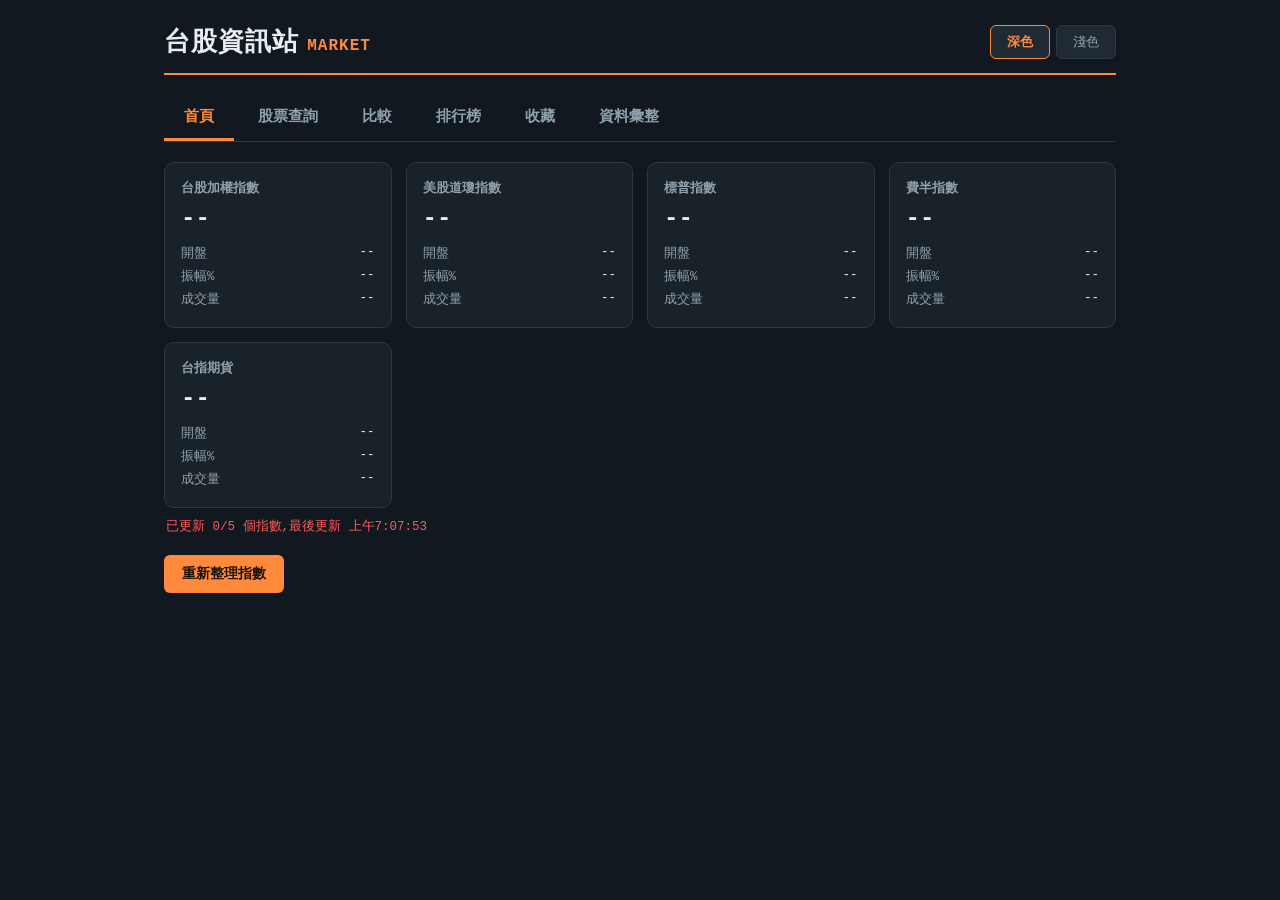
==== commit f94228f3: "Add files via upload" ====
--- a/index.html
+++ b/index.html
@@ -3,7 +3,7 @@
 <head>
 <meta charset="UTF-8">
 <meta name="viewport" content="width=device-width, initial-scale=1.0">
-<title>台股投資雷達 — 即時分析 × 財報篩選</title>
+<title>台股資訊站 MARKET＋資料彙整</title>
 <style>
   :root {
     --bg: #12181f; --panel: #1a2229; --panel-2: #202a33; --line: #2c3843;
@@ -73,7 +73,8 @@
 
   .quote-streak { font-size: 13px; color: var(--text-dim); margin-bottom: 6px; }
   .quote-updated { font-family: var(--mono); font-size: 11.5px; color: var(--text-dim); text-align: right; }
-  .table-scroll { overflow-x: auto; }
+  .table-scroll { overflow-x: auto; -webkit-overflow-scrolling: touch; }
+  .table-scroll > table { min-width: 480px; }
   #dividendTable th, #dividendTable td, #profileTable th, #profileTable td { font-size: 12.5px; white-space: nowrap; padding: 7px 10px; }
   #profileTable td.k { background: var(--panel-2); color: var(--text-dim); text-align: center; font-weight: 600; width: 110px; white-space: nowrap; }
   #profileTable td:not(.k) { white-space: normal; }
@@ -115,6 +116,23 @@
   .subtabs button:disabled { opacity: 0.4; cursor: not-allowed; }
   .subtab-page { display: none; }
   .subtab-page.active { display: block; }
+
+  /* 股票查詢頁的第二層子分頁(技術/籌碼/基本/財務/新聞/綜合)在桌機改為側邊欄,
+     手機維持原本可橫向捲動的頁籤列,避免巢狀分頁層級過深 */
+  .stock-detail-layout { display: block; }
+  .stock-detail-pages { min-width: 0; }
+  @media (min-width: 860px) {
+    .stock-detail-layout { display: flex; align-items: flex-start; gap: 24px; }
+    .stock-detail-layout .subtabs {
+      flex: 0 0 150px; flex-direction: column; border-bottom: none;
+      border-right: 1px solid var(--line); gap: 2px; margin: 0; position: sticky; top: 16px;
+    }
+    .stock-detail-layout .subtabs button {
+      text-align: left; border-bottom: none; border-left: 3px solid transparent; padding: 10px 14px;
+    }
+    .stock-detail-layout .subtabs button.active { border-left-color: var(--accent); border-bottom-color: transparent; background: var(--panel-2); }
+    .stock-detail-layout .stock-detail-pages { flex: 1; min-width: 0; }
+  }
 
   /* 財務分析內部子分頁(月營收狀況/獲利狀況/資產負債),用獨立 class 避免跟外層子分頁選取器衝突 */
   .fin-tabs { display: flex; gap: 4px; margin: 6px 0 14px; }
@@ -298,6 +316,10 @@
     padding: 5px 9px; cursor: pointer; font-size: 12px;
   }
   .mini-btn:hover { border-color: var(--accent); color: var(--accent); }
+  .mini-btn:disabled { opacity: 0.35; cursor: not-allowed; }
+  .mini-btn:disabled:hover { border-color: var(--line); color: var(--text); }
+  #favoriteTable td { white-space: nowrap; }
+  #favoriteTable td.fav-name { white-space: normal; }
   .section-note { color: var(--text-dim); font-size: 12.5px; margin-top: 8px; }
   .empty-state {
     color: var(--text-dim); padding: 18px; border: 1px dashed var(--line); border-radius: 10px; text-align: center;
@@ -367,10 +389,9 @@
   }
 
 
-
-/* ============ 篩選池樣式（原「台股資料彙整站」，作用域化到 #screenPool，變數沿用 :root）============ */
-
-  :root { --bg: #0c1117;
+  /* ====== 資料彙整站 (merged, scoped under #page-aggregate) ====== */
+  #page-aggregate{
+    --bg: #0c1117;
     --panel: #131a24;
     --panel-2: #0f151e;
     --border: #212b38;
@@ -390,9 +411,10 @@
     --pick-bg: rgba(212,169,74,.07);
     --pick-bg-hover: rgba(212,169,74,.13);
     --mono: ui-monospace, "SFMono-Regular", "JetBrains Mono", Menlo, Consolas, monospace;
-    --sans: -apple-system, "PingFang TC", "Microsoft JhengHei", "Noto Sans TC", system-ui, sans-serif; }
-
-  body.theme-light #screenPool { --bg: #f4f1ea;
+    --sans: -apple-system, "PingFang TC", "Microsoft JhengHei", "Noto Sans TC", system-ui, sans-serif;
+  }
+  html[data-theme="light"] #page-aggregate{
+    --bg: #f4f1ea;
     --panel: #ffffff;
     --panel-2: #faf8f3;
     --border: #ddd6c5;
@@ -410,355 +432,243 @@
     --group-bg: #f2ede0;
     --group-cat-bg: #e7dfc8;
     --pick-bg: rgba(163,116,42,.08);
-    --pick-bg-hover: rgba(163,116,42,.15); }
-
-  #screenPool { transition:background .15s; }
-
-  #screenPool * { box-sizing:border-box; }
-
-  #screenPool, #screenPool { margin:0;padding:0;background:var(--bg);color:var(--text);font-family:var(--sans); }
-
-  #screenPool { min-height:100vh;transition:background .15s, color .15s; }
-
-
-  #screenPool ::selection { background:var(--amber-dim);color:#fff; }
-
-  #screenPool ::-webkit-scrollbar { height:10px;width:10px; }
-
-  #screenPool ::-webkit-scrollbar-track { background:var(--panel-2); }
-
-  #screenPool ::-webkit-scrollbar-thumb { background:var(--border);border-radius:5px; }
-
-  #screenPool ::-webkit-scrollbar-thumb:hover { background:var(--amber-dim); }
-
-
-  #screenPool .wrap { max-width:1400px;margin:0 auto;padding:28px 22px 60px; }
-
-
-  #screenPool /* header */
-  header { display:flex;align-items:flex-end;justify-content:space-between;gap:20px;
-    border-bottom:1px solid var(--border);padding-bottom:18px;margin-bottom:22px;flex-wrap:wrap; }
-
-  #screenPool .brand { display:flex;align-items:center;gap:12px; }
-
-  #screenPool .brand .mark { width:38px;height:38px;border:1px solid var(--amber-dim);border-radius:3px;
+    --pick-bg-hover: rgba(163,116,42,.15);
+  }
+  #page-aggregate *{box-sizing:border-box;}
+  #page-aggregate{margin:0;padding:0;background:var(--bg);color:var(--text);font-family:var(--sans);}
+  #page-aggregate{min-height:100vh;transition:background .15s, color .15s;}
+  #page-aggregate ::selection{background:var(--amber-dim);color:#fff;}
+  #page-aggregate ::-webkit-scrollbar{height:10px;width:10px;}
+  #page-aggregate ::-webkit-scrollbar-track{background:var(--panel-2);}
+  #page-aggregate ::-webkit-scrollbar-thumb{background:var(--border);border-radius:5px;}
+  #page-aggregate ::-webkit-scrollbar-thumb:hover{background:var(--amber-dim);}
+  #page-aggregate .wrap{max-width:1400px;margin:0 auto;padding:28px 22px 60px;}
+  #page-aggregate /* header */
+  header{display:flex;align-items:flex-end;justify-content:space-between;gap:20px;
+    border-bottom:1px solid var(--border);padding-bottom:18px;margin-bottom:22px;flex-wrap:wrap;}
+  #page-aggregate .brand{display:flex;align-items:center;gap:12px;}
+  #page-aggregate .brand .mark{width:38px;height:38px;border:1px solid var(--amber-dim);border-radius:3px;
     display:flex;align-items:center;justify-content:center;font-family:var(--mono);
-    color:var(--amber);font-size:13px;letter-spacing:-1px;flex-shrink:0; }
-
-  #screenPool .brand h1 { font-size:19px;margin:0;font-weight:600;letter-spacing:.5px; }
-
-  #screenPool .brand .sub { font-size:12px;color:var(--text-dim);margin-top:2px;font-family:var(--mono); }
-
-  #screenPool .stat-row { display:flex;gap:26px; }
-
-  #screenPool .stat { text-align:right; }
-
-  #screenPool .stat .n { font-family:var(--mono);font-size:20px;color:var(--amber);font-weight:600;line-height:1; }
-
-  #screenPool .stat .l { font-size:11px;color:var(--text-dim);margin-top:4px; }
-
-
-  #screenPool /* import zone */
-  .import-zone { border:1.5px dashed var(--border);border-radius:6px;padding:22px;
+    color:var(--amber);font-size:13px;letter-spacing:-1px;flex-shrink:0;}
+  #page-aggregate .brand h1{font-size:19px;margin:0;font-weight:600;letter-spacing:.5px;}
+  #page-aggregate .brand .sub{font-size:12px;color:var(--text-dim);margin-top:2px;font-family:var(--mono);}
+  #page-aggregate .stat-row{display:flex;gap:26px;}
+  #page-aggregate .stat{text-align:right;}
+  #page-aggregate .stat .n{font-family:var(--mono);font-size:20px;color:var(--amber);font-weight:600;line-height:1;}
+  #page-aggregate .stat .l{font-size:11px;color:var(--text-dim);margin-top:4px;}
+  #page-aggregate /* import zone */
+  .import-zone{border:1.5px dashed var(--border);border-radius:6px;padding:22px;
     display:flex;align-items:center;justify-content:space-between;gap:18px;
-    background:var(--panel-2);transition:border-color .15s, background .15s;margin-bottom:18px;flex-wrap:wrap; }
-
-  #screenPool .import-zone.drag { border-color:var(--amber);background:#161c14; }
-
-  #screenPool .import-zone .msg { font-size:13px;color:var(--text-dim);line-height:1.7; }
-
-  #screenPool .import-zone .msg b { color:var(--text);font-weight:600; }
-
-  #screenPool .import-zone .msg .hint { font-size:11.5px;color:var(--text-faint);font-family:var(--mono); }
-
-  #screenPool .btn { appearance:none;border:1px solid var(--amber-dim);background:transparent;color:var(--amber);
+    background:var(--panel-2);transition:border-color .15s, background .15s;margin-bottom:18px;flex-wrap:wrap;}
+  #page-aggregate .import-zone.drag{border-color:var(--amber);background:#161c14;}
+  #page-aggregate .import-zone .msg{font-size:13px;color:var(--text-dim);line-height:1.7;}
+  #page-aggregate .import-zone .msg b{color:var(--text);font-weight:600;}
+  #page-aggregate .import-zone .msg .hint{font-size:11.5px;color:var(--text-faint);font-family:var(--mono);}
+  #page-aggregate .btn{appearance:none;border:1px solid var(--amber-dim);background:transparent;color:var(--amber);
     font-family:var(--sans);font-size:12.5px;font-weight:600;padding:9px 16px;border-radius:4px;
-    cursor:pointer;transition:background .12s,color .12s;white-space:nowrap;letter-spacing:.3px; }
-
-  #screenPool .btn:hover { background:var(--amber);color:var(--bg); }
-
-  #screenPool .btn.ghost { border-color:var(--border);color:var(--text-dim); }
-
-  #screenPool .btn.ghost:hover { background:var(--border-soft);color:var(--text); }
-
-  #screenPool .btn.danger { border-color:#5a2b2b;color:#d67b76; }
-
-  #screenPool .btn.danger:hover { background:#3a1a1a;color:#f0a29d; }
-
-  #screenPool .btn:disabled { opacity:.4;cursor:not-allowed; }
-
-  #screenPool .btn:disabled:hover { background:transparent;color:var(--amber); }
-
-  #screenPool input[type=file] { display:none; }
-
-
-  #screenPool /* category chips */
-  .categories { margin-bottom:20px; }
-
-  #screenPool .categories .cat-head { font-size:11px;color:var(--text-faint);text-transform:uppercase;
-    letter-spacing:1.2px;margin-bottom:9px;font-family:var(--mono); }
-
-  #screenPool .chip-row { display:flex;flex-wrap:wrap;gap:8px; }
-
-  #screenPool .chip-group { display:flex;flex-direction:column;background:var(--panel);border:1px solid var(--border);
-    border-radius:5px;overflow:hidden;min-width:190px; }
-
-  #screenPool .chip-group.active { border-color:var(--amber-dim); }
-
-  #screenPool .chip { display:flex;align-items:center;gap:9px;padding:8px 10px 8px 12px;font-size:12.5px; }
-
-  #screenPool .chip label { display:flex;align-items:center;gap:8px;cursor:pointer;user-select:none;flex:1; }
-
-  #screenPool .chip input[type=checkbox] { accent-color:var(--amber);width:14px;height:14px;cursor:pointer; }
-
-  #screenPool .chip .cname { color:var(--text);font-weight:600; }
-
-  #screenPool .chip .cmeta { color:var(--text-faint);font-family:var(--mono);font-size:10.5px; }
-
-  #screenPool .chip .x { color:var(--text-faint);cursor:pointer;font-size:14px;padding:0 2px;line-height:1; }
-
-  #screenPool .chip .x:hover { color:var(--up); }
-
-  #screenPool .chip .rn { color:var(--text-faint);cursor:pointer;font-size:12px;padding:0 2px; }
-
-  #screenPool .chip .rn:hover { color:var(--amber); }
-
-  #screenPool .chip .exp { color:var(--text-faint);cursor:pointer;font-size:11px;padding:0 3px;transition:transform .12s; }
-
-  #screenPool .chip .exp.open { transform:rotate(90deg); }
-
-  #screenPool .empty-cats { font-size:12.5px;color:var(--text-faint);font-style:italic; }
-
-  #screenPool .field-list { border-top:1px solid var(--border-soft);background:var(--panel-2);padding:6px 10px 8px 30px;
-    display:flex;flex-direction:column;gap:5px; }
-
-  #screenPool .field-list label { display:flex;align-items:center;gap:7px;font-size:11.5px;color:var(--text-dim);
-    cursor:pointer;user-select:none; }
-
-  #screenPool .field-list label:hover { color:var(--text); }
-
-  #screenPool .field-list input[type=checkbox] { accent-color:var(--amber);width:12px;height:12px;cursor:pointer; }
-
-  #screenPool .field-list .starred { color:var(--amber); }
-
-
-  #screenPool /* toolbar */
-  .toolbar { display:flex;align-items:center;gap:12px;margin-bottom:14px;flex-wrap:wrap; }
-
-  #screenPool .search { flex:1;min-width:180px;position:relative; }
-
-  #screenPool .search input { width:100%;background:var(--panel);border:1px solid var(--border);color:var(--text);
-    padding:9px 12px 9px 30px;border-radius:4px;font-size:13px;font-family:var(--sans); }
-
-  #screenPool .search input:focus { outline:none;border-color:var(--amber-dim); }
-
-  #screenPool .search::before { content:"⌕";position:absolute;left:11px;top:50%;transform:translateY(-50%);
-    color:var(--text-faint);font-size:14px; }
-
-  #screenPool .count-badge { font-family:var(--mono);font-size:11.5px;color:var(--text-dim);white-space:nowrap; }
-
-
-  #screenPool /* table */
-  .table-scroll { border:1px solid var(--border);border-radius:6px;overflow:auto;max-height:70vh;
-    background:var(--panel-2); }
-
-  #screenPool table { border-collapse:collapse;width:100%;font-size:12.5px; }
-
-  #screenPool thead th { position:sticky;top:0;background:var(--group-bg);color:var(--text-dim);font-weight:600;
+    cursor:pointer;transition:background .12s,color .12s;white-space:nowrap;letter-spacing:.3px;}
+  #page-aggregate .btn:hover{background:var(--amber);color:var(--bg);}
+  #page-aggregate .btn.ghost{border-color:var(--border);color:var(--text-dim);}
+  #page-aggregate .btn.ghost:hover{background:var(--border-soft);color:var(--text);}
+  #page-aggregate .btn.danger{border-color:#5a2b2b;color:#d67b76;}
+  #page-aggregate .btn.danger:hover{background:#3a1a1a;color:#f0a29d;}
+  #page-aggregate .btn:disabled{opacity:.4;cursor:not-allowed;}
+  #page-aggregate .btn:disabled:hover{background:transparent;color:var(--amber);}
+  #page-aggregate input[type=file]{display:none;}
+  #page-aggregate /* category chips */
+  .categories{margin-bottom:20px;}
+  #page-aggregate .categories .cat-head{font-size:11px;color:var(--text-faint);text-transform:uppercase;
+    letter-spacing:1.2px;margin-bottom:9px;font-family:var(--mono);}
+  #page-aggregate .chip-row{display:flex;flex-wrap:wrap;gap:8px;}
+  #page-aggregate .chip-group{display:flex;flex-direction:column;background:var(--panel);border:1px solid var(--border);
+    border-radius:5px;overflow:hidden;min-width:190px;}
+  #page-aggregate .chip-group.active{border-color:var(--amber-dim);}
+  #page-aggregate .chip{display:flex;align-items:center;gap:9px;padding:8px 10px 8px 12px;font-size:12.5px;}
+  #page-aggregate .chip label{display:flex;align-items:center;gap:8px;cursor:pointer;user-select:none;flex:1;}
+  #page-aggregate .chip input[type=checkbox]{accent-color:var(--amber);width:14px;height:14px;cursor:pointer;}
+  #page-aggregate .chip .cname{color:var(--text);font-weight:600;}
+  #page-aggregate .chip .cmeta{color:var(--text-faint);font-family:var(--mono);font-size:10.5px;}
+  #page-aggregate .chip .x{color:var(--text-faint);cursor:pointer;font-size:14px;padding:0 2px;line-height:1;}
+  #page-aggregate .chip .x:hover{color:var(--up);}
+  #page-aggregate .chip .rn{color:var(--text-faint);cursor:pointer;font-size:12px;padding:0 2px;}
+  #page-aggregate .chip .rn:hover{color:var(--amber);}
+  #page-aggregate .chip .exp{color:var(--text-faint);cursor:pointer;font-size:11px;padding:0 3px;transition:transform .12s;}
+  #page-aggregate .chip .exp.open{transform:rotate(90deg);}
+  #page-aggregate .empty-cats{font-size:12.5px;color:var(--text-faint);font-style:italic;}
+  #page-aggregate .field-list{border-top:1px solid var(--border-soft);background:var(--panel-2);padding:6px 10px 8px 30px;
+    display:flex;flex-direction:column;gap:5px;}
+  #page-aggregate .field-list label{display:flex;align-items:center;gap:7px;font-size:11.5px;color:var(--text-dim);
+    cursor:pointer;user-select:none;}
+  #page-aggregate .field-list label:hover{color:var(--text);}
+  #page-aggregate .field-list input[type=checkbox]{accent-color:var(--amber);width:12px;height:12px;cursor:pointer;}
+  #page-aggregate .field-list .starred{color:var(--amber);}
+  #page-aggregate /* toolbar */
+  .toolbar{display:flex;align-items:center;gap:12px;margin-bottom:14px;flex-wrap:wrap;}
+  #page-aggregate .search{flex:1;min-width:180px;position:relative;}
+  #page-aggregate .search input{width:100%;background:var(--panel);border:1px solid var(--border);color:var(--text);
+    padding:9px 12px 9px 30px;border-radius:4px;font-size:13px;font-family:var(--sans);}
+  #page-aggregate .search input:focus{outline:none;border-color:var(--amber-dim);}
+  #page-aggregate .search::before{content:"⌕";position:absolute;left:11px;top:50%;transform:translateY(-50%);
+    color:var(--text-faint);font-size:14px;}
+  #page-aggregate .count-badge{font-family:var(--mono);font-size:11.5px;color:var(--text-dim);white-space:nowrap;}
+  /* table (scoped to 資料彙整 module only — was previously unscoped and leaking
+     max-height/overflow onto every .table-scroll on the site) */
+  #page-aggregate .table-scroll{border:1px solid var(--border);border-radius:6px;overflow:auto;max-height:70vh;
+    background:var(--panel-2);}
+  #page-aggregate table{border-collapse:collapse;width:100%;min-width:640px;font-size:12.5px;}
+  #page-aggregate thead th{position:sticky;top:0;background:var(--group-bg);color:var(--text-dim);font-weight:600;
     text-align:left;padding:9px 12px;border-bottom:1px solid var(--border);border-right:1px solid var(--border-soft);
-    white-space:nowrap;cursor:pointer;user-select:none;z-index:2; }
-
-  #screenPool thead tr.group-row th { background:var(--group-cat-bg);color:var(--amber);font-size:11px;letter-spacing:.4px;
-    text-align:center;top:0;z-index:3; }
-
-  #screenPool thead tr.field-row th { top:33px; }
-
-  #screenPool thead th:hover { color:var(--text); }
-
-  #screenPool thead th .arrow { font-size:9px;margin-left:4px;color:var(--amber); }
-
-  #screenPool thead th.fixed-col { background:var(--group-bg); }
-
-  #screenPool tbody td { padding:8px 12px;border-bottom:1px solid var(--border-soft);border-right:1px solid var(--border-soft);
-    white-space:nowrap;font-family:var(--mono);color:var(--text); }
-
-  #screenPool tbody td.name-col { font-family:var(--sans);color:var(--text); }
-
-  #screenPool tbody td.name-col.clickable { cursor:pointer;color:var(--amber);text-decoration:underline dotted;text-underline-offset:3px; }
-
-  #screenPool tbody td.name-col.clickable:hover { color:var(--amber-dim); }
-
-  #screenPool tbody td.code-col { color:var(--text-dim); }
-
-  #screenPool tbody tr:hover td { background:var(--row-hover); }
-
-  #screenPool tbody td.num { text-align:right; }
-
-  #screenPool tbody td.up { color:var(--up); }
-
-  #screenPool tbody td.down { color:var(--down); }
-
-  #screenPool tbody td.dash { color:var(--text-faint); }
-
-  #screenPool tbody td.hl-good { color:var(--down);font-weight:700; }
-
-  #screenPool tbody td.hl-great { color:var(--amber);font-weight:700; }
-
-  #screenPool tbody td.hl-warn { color:var(--up); }
-
-  #screenPool thead th.computed { color:var(--amber); }
-
-  #screenPool td.score-cell { font-family:var(--sans);font-weight:700;text-align:center; }
-
-  #screenPool td.score-cell .dots { letter-spacing:2px;font-size:11px; }
-
-  #screenPool tr.row-pick td { background:var(--pick-bg); }
-
-  #screenPool tr.row-pick:hover td { background:var(--pick-bg-hover); }
-
-  #screenPool tr.row-pick td.code-col { box-shadow:inset 3px 0 0 var(--amber); }
-
-
-  #screenPool .legend-bar { display:flex;flex-wrap:wrap;gap:14px;align-items:center;background:var(--panel-2);
+    white-space:nowrap;cursor:pointer;user-select:none;z-index:2;}
+  #page-aggregate thead tr.group-row th{background:var(--group-cat-bg);color:var(--amber);font-size:11px;letter-spacing:.4px;
+    text-align:center;top:0;z-index:3;}
+  #page-aggregate thead tr.field-row th{top:33px;}
+  #page-aggregate thead th:hover{color:var(--text);}
+  #page-aggregate thead th .arrow{font-size:9px;margin-left:4px;color:var(--amber);}
+  #page-aggregate thead th.fixed-col{background:var(--group-bg);}
+  #page-aggregate tbody td{padding:8px 12px;border-bottom:1px solid var(--border-soft);border-right:1px solid var(--border-soft);
+    white-space:nowrap;font-family:var(--mono);color:var(--text);}
+  #page-aggregate tbody td.name-col{font-family:var(--sans);color:var(--text);}
+  #page-aggregate tbody td.name-col.clickable{cursor:pointer;color:var(--amber);text-decoration:underline dotted;text-underline-offset:3px;}
+  #page-aggregate tbody td.name-col.clickable:hover{color:var(--amber-dim);}
+  #page-aggregate tbody td.code-col{color:var(--text-dim);}
+  #page-aggregate tbody tr:hover td{background:var(--row-hover);}
+  #page-aggregate tbody td.num{text-align:right;}
+  #page-aggregate tbody td.up{color:var(--up);}
+  #page-aggregate tbody td.down{color:var(--down);}
+  #page-aggregate tbody td.dash{color:var(--text-faint);}
+  #page-aggregate tbody td.hl-good{color:var(--down);font-weight:700;}
+  #page-aggregate tbody td.hl-great{color:var(--amber);font-weight:700;}
+  #page-aggregate tbody td.hl-warn{color:var(--up);}
+  #page-aggregate thead th.computed{color:var(--amber);}
+  #page-aggregate td.score-cell{font-family:var(--sans);font-weight:700;text-align:center;}
+  #page-aggregate td.score-cell .dots{letter-spacing:2px;font-size:11px;}
+  #page-aggregate tr.row-pick td{background:var(--pick-bg);}
+  #page-aggregate tr.row-pick:hover td{background:var(--pick-bg-hover);}
+  #page-aggregate tr.row-pick td.code-col{box-shadow:inset 3px 0 0 var(--amber);}
+  #page-aggregate .legend-bar{display:flex;flex-wrap:wrap;gap:14px;align-items:center;background:var(--panel-2);
     border:1px solid var(--border-soft);border-radius:5px;padding:9px 14px;margin-bottom:14px;
-    font-size:11.5px;color:var(--text-dim); }
-
-  #screenPool .legend-bar .lg-item { display:flex;align-items:center;gap:6px; }
-
-  #screenPool .legend-bar .dot { width:8px;height:8px;border-radius:50%;flex-shrink:0; }
-
-  #screenPool .legend-bar .dot.good { background:var(--down); }
-
-  #screenPool .legend-bar .dot.great { background:var(--amber); }
-
-  #screenPool .legend-bar .dot.pick { background:var(--amber);box-shadow:0 0 0 2px rgba(212,169,74,.25); }
-
-  #screenPool tbody tr:nth-child(even) td { background:var(--row-alt); }
-
-  #screenPool tbody tr:nth-child(even):hover td { background:var(--row-hover); }
-
-
-  #screenPool .empty-state { padding:60px 20px;text-align:center;color:var(--text-faint); }
-
-  #screenPool .empty-state .big { font-size:14px;color:var(--text-dim);margin-bottom:6px; }
-
-  #screenPool .empty-state .small { font-size:12px;font-family:var(--mono); }
-
-
-  #screenPool .footer-bar { display:flex;justify-content:space-between;align-items:center;margin-top:14px;
-    flex-wrap:wrap;gap:10px; }
-
-  #screenPool .footer-bar .left { display:flex;gap:10px; }
-
-  #screenPool .toast { position:fixed;bottom:22px;left:50%;transform:translateX(-50%) translateY(20px);
+    font-size:11.5px;color:var(--text-dim);}
+  #page-aggregate .legend-bar .lg-item{display:flex;align-items:center;gap:6px;}
+  #page-aggregate .legend-bar .dot{width:8px;height:8px;border-radius:50%;flex-shrink:0;}
+  #page-aggregate .legend-bar .dot.good{background:var(--down);}
+  #page-aggregate .legend-bar .dot.great{background:var(--amber);}
+  #page-aggregate .legend-bar .dot.pick{background:var(--amber);box-shadow:0 0 0 2px rgba(212,169,74,.25);}
+  #page-aggregate tbody tr:nth-child(even) td{background:var(--row-alt);}
+  #page-aggregate tbody tr:nth-child(even):hover td{background:var(--row-hover);}
+  #page-aggregate .empty-state{padding:60px 20px;text-align:center;color:var(--text-faint);}
+  #page-aggregate .empty-state .big{font-size:14px;color:var(--text-dim);margin-bottom:6px;}
+  #page-aggregate .empty-state .small{font-size:12px;font-family:var(--mono);}
+  #page-aggregate .footer-bar{display:flex;justify-content:space-between;align-items:center;margin-top:14px;
+    flex-wrap:wrap;gap:10px;}
+  #page-aggregate .footer-bar .left{display:flex;gap:10px;}
+  #page-aggregate .toast{position:fixed;bottom:22px;left:50%;transform:translateX(-50%) translateY(20px);
     background:var(--group-bg);border:1px solid var(--amber-dim);color:var(--text);padding:11px 18px;
     border-radius:5px;font-size:12.5px;opacity:0;transition:opacity .25s, transform .25s;
-    pointer-events:none;z-index:50;font-family:var(--mono); }
-
-  #screenPool .toast.show { opacity:1;transform:translateX(-50%) translateY(0); }
-
-
-  #screenPool .spinner { width:13px;height:13px;border:2px solid var(--border);border-top-color:var(--amber);
-    border-radius:50%;display:inline-block;animation:spin .7s linear infinite;vertical-align:-2px;margin-right:6px; }
-
-  @keyframes spin { to{transform:rotate(360deg);} }
-
-
-  #screenPool /* stock detail modal */
-  .modal-overlay { position:fixed;inset:0;background:rgba(0,0,0,.55);display:flex;align-items:center;
-    justify-content:center;z-index:100;padding:20px;opacity:0;pointer-events:none;transition:opacity .15s; }
-
-  #screenPool .modal-overlay.show { opacity:1;pointer-events:auto; }
-
-  #screenPool .modal-box { background:var(--panel);border:1px solid var(--border);border-radius:8px;max-width:640px;
-    width:100%;max-height:85vh;overflow:auto;box-shadow:0 20px 60px rgba(0,0,0,.4); }
-
-  #screenPool .modal-head { display:flex;align-items:center;justify-content:space-between;padding:18px 22px;
-    border-bottom:1px solid var(--border);position:sticky;top:0;background:var(--panel);z-index:2; }
-
-  #screenPool .modal-head .title-block { display:flex;align-items:baseline;gap:10px; }
-
-  #screenPool .modal-head h2 { margin:0;font-size:18px;font-weight:700; }
-
-  #screenPool .modal-head .code { font-family:var(--mono);color:var(--text-dim);font-size:13px; }
-
-  #screenPool .modal-head .price-block { text-align:right; }
-
-  #screenPool .modal-head .price { font-family:var(--mono);font-size:20px;font-weight:700; }
-
-  #screenPool .modal-head .change { font-family:var(--mono);font-size:12.5px;margin-top:2px; }
-
-  #screenPool .modal-close { background:none;border:1px solid var(--border);color:var(--text-dim);width:28px;height:28px;
-    border-radius:5px;cursor:pointer;font-size:16px;line-height:1;flex-shrink:0;margin-left:14px; }
-
-  #screenPool .modal-close:hover { border-color:var(--amber-dim);color:var(--text); }
-
-  #screenPool .modal-body { padding:6px 22px 22px; }
-
-  #screenPool .modal-section { margin-top:16px; }
-
-  #screenPool .modal-section .sec-title { font-size:11px;color:var(--amber);text-transform:uppercase;letter-spacing:1px;
-    font-family:var(--mono);margin-bottom:8px;padding-bottom:5px;border-bottom:1px solid var(--border-soft); }
-
-  #screenPool .modal-grid { display:grid;grid-template-columns:1fr 1fr;gap:2px 16px; }
-
-  #screenPool .modal-grid .field-row { display:flex;justify-content:space-between;gap:10px;padding:5px 0;
-    border-bottom:1px dashed var(--border-soft);font-size:12.5px; }
-
-  #screenPool .modal-grid .field-row .fk { color:var(--text-dim); }
-
-  #screenPool .modal-grid .field-row .fv { font-family:var(--mono);color:var(--text);text-align:right; }
-
-  #screenPool .modal-grid .field-row .fv.hl-good { color:var(--down);font-weight:700; }
-
-  #screenPool .modal-grid .field-row .fv.hl-great { color:var(--amber);font-weight:700; }
-
-  #screenPool .modal-empty { color:var(--text-faint);font-size:12.5px;padding:16px 0;text-align:center; }
-
-
-  #screenPool /* AI recommendation results */
-  .ai-disclaimer { background:var(--panel-2);border:1px solid var(--border-soft);border-radius:5px;
-    padding:10px 14px;font-size:11.5px;color:var(--text-faint);margin-bottom:16px;line-height:1.6; }
-
-  #screenPool .ai-pick { border:1px solid var(--border);border-radius:6px;padding:14px 16px;margin-bottom:10px;
-    background:var(--panel-2); }
-
-  #screenPool .ai-pick .pick-head { display:flex;align-items:baseline;justify-content:space-between;gap:10px;margin-bottom:6px; }
-
-  #screenPool .ai-pick .pick-rank { font-family:var(--mono);color:var(--amber);font-weight:700;font-size:13px;margin-right:8px; }
-
-  #screenPool .ai-pick .pick-name { font-weight:700;font-size:14px; }
-
-  #screenPool .ai-pick .pick-code { font-family:var(--mono);color:var(--text-dim);font-size:12px;margin-left:6px; }
-
-  #screenPool .ai-pick .pick-reason { font-size:12.5px;color:var(--text-dim);line-height:1.6; }
-
-  #screenPool .ai-loading { display:flex;flex-direction:column;align-items:center;justify-content:center;padding:50px 20px;
-    color:var(--text-dim);font-size:13px;gap:14px; }
-
-  #screenPool .ai-loading .spinner-big { width:26px;height:26px;border:3px solid var(--border);border-top-color:var(--amber);
-    border-radius:50%;animation:spin .8s linear infinite; }
-
-  #screenPool .ai-error { color:var(--up);font-size:13px;padding:20px;text-align:center; }
-
-
-  /* ===== 篩選池額外元件（投資雷達摘要列 / 說明橫幅 / 明細跳轉按鈕）===== */
-  #screenPool .radar-strip{display:flex;flex-wrap:wrap;gap:8px;align-items:center;background:var(--panel-2);border:1px solid var(--border-soft);border-radius:5px;padding:9px 14px;margin-bottom:14px;font-size:12px;color:var(--text-dim);}
-  #screenPool .radar-strip .rt{display:flex;align-items:center;gap:6px;padding:4px 12px;border-radius:16px;background:var(--panel);border:1px solid var(--border);font-family:var(--mono);}
-  #screenPool .radar-strip .rt b{font-size:14px;color:var(--amber);}
-  #screenPool .radar-strip .rt.gold b{color:var(--amber);}
-  #screenPool .radar-strip .rt.green b{color:var(--down);}
-  #screenPool .radar-strip .rt.blue b{color:#4fa3d6;}
-  #screenPool .screen-banner{display:flex;justify-content:space-between;align-items:center;gap:12px;flex-wrap:wrap;background:var(--panel-2);border:1px solid var(--border-soft);border-radius:6px;padding:12px 16px;margin-bottom:16px;font-size:12.5px;color:var(--text-dim);line-height:1.7;}
-  #screenPool .screen-banner b{color:var(--text);}
-  #screenPool .screen-banner .tag{color:var(--amber);font-family:var(--mono);font-size:11px;letter-spacing:.6px;}
+    pointer-events:none;z-index:50;font-family:var(--mono);}
+  #page-aggregate .toast.show{opacity:1;transform:translateX(-50%) translateY(0);}
+  #page-aggregate .spinner{width:13px;height:13px;border:2px solid var(--border);border-top-color:var(--amber);
+    border-radius:50%;display:inline-block;animation:spin .7s linear infinite;vertical-align:-2px;margin-right:6px;}
+  
+  @keyframes spin{to{transform:rotate(360deg);}}
+  #page-aggregate /* stock detail modal */
+  .modal-overlay{position:fixed;inset:0;background:rgba(0,0,0,.55);display:flex;align-items:center;
+    justify-content:center;z-index:100;padding:20px;opacity:0;pointer-events:none;transition:opacity .15s;}
+  #page-aggregate .modal-overlay.show{opacity:1;pointer-events:auto;}
+  #page-aggregate .modal-box{background:var(--panel);border:1px solid var(--border);border-radius:8px;max-width:640px;
+    width:100%;max-height:85vh;overflow:auto;box-shadow:0 20px 60px rgba(0,0,0,.4);}
+  #page-aggregate .modal-head{display:flex;align-items:center;justify-content:space-between;padding:18px 22px;
+    border-bottom:1px solid var(--border);position:sticky;top:0;background:var(--panel);z-index:2;}
+  #page-aggregate .modal-head .title-block{display:flex;align-items:baseline;gap:10px;}
+  #page-aggregate .modal-head h2{margin:0;font-size:18px;font-weight:700;}
+  #page-aggregate .modal-head .code{font-family:var(--mono);color:var(--text-dim);font-size:13px;}
+  #page-aggregate .modal-head .price-block{text-align:right;}
+  #page-aggregate .modal-head .price{font-family:var(--mono);font-size:20px;font-weight:700;}
+  #page-aggregate .modal-head .change{font-family:var(--mono);font-size:12.5px;margin-top:2px;}
+  #page-aggregate .modal-close{background:none;border:1px solid var(--border);color:var(--text-dim);width:28px;height:28px;
+    border-radius:5px;cursor:pointer;font-size:16px;line-height:1;flex-shrink:0;margin-left:14px;}
+  #page-aggregate .modal-close:hover{border-color:var(--amber-dim);color:var(--text);}
+  #page-aggregate .modal-body{padding:6px 22px 22px;}
+  #page-aggregate .modal-section{margin-top:16px;}
+  #page-aggregate .modal-section .sec-title{font-size:11px;color:var(--amber);text-transform:uppercase;letter-spacing:1px;
+    font-family:var(--mono);margin-bottom:8px;padding-bottom:5px;border-bottom:1px solid var(--border-soft);}
+  #page-aggregate .modal-grid{display:grid;grid-template-columns:1fr 1fr;gap:2px 16px;}
+  #page-aggregate .modal-grid .field-row{display:flex;justify-content:space-between;gap:10px;padding:5px 0;
+    border-bottom:1px dashed var(--border-soft);font-size:12.5px;}
+  #page-aggregate .modal-grid .field-row .fk{color:var(--text-dim);}
+  #page-aggregate .modal-grid .field-row .fv{font-family:var(--mono);color:var(--text);text-align:right;}
+  #page-aggregate .modal-grid .field-row .fv.hl-good{color:var(--down);font-weight:700;}
+  #page-aggregate .modal-grid .field-row .fv.hl-great{color:var(--amber);font-weight:700;}
+  #page-aggregate .modal-empty{color:var(--text-faint);font-size:12.5px;padding:16px 0;text-align:center;}
+  #page-aggregate /* AI recommendation results */
+  .ai-disclaimer{background:var(--panel-2);border:1px solid var(--border-soft);border-radius:5px;
+    padding:10px 14px;font-size:11.5px;color:var(--text-faint);margin-bottom:16px;line-height:1.6;}
+  #page-aggregate .ai-pick{border:1px solid var(--border);border-radius:6px;padding:14px 16px;margin-bottom:10px;
+    background:var(--panel-2);}
+  #page-aggregate .ai-pick .pick-head{display:flex;align-items:baseline;justify-content:space-between;gap:10px;margin-bottom:6px;}
+  #page-aggregate .ai-pick .pick-rank{font-family:var(--mono);color:var(--amber);font-weight:700;font-size:13px;margin-right:8px;}
+  #page-aggregate .ai-pick .pick-name{font-weight:700;font-size:14px;}
+  #page-aggregate .ai-pick .pick-code{font-family:var(--mono);color:var(--text-dim);font-size:12px;margin-left:6px;}
+  #page-aggregate .ai-pick .pick-reason{font-size:12.5px;color:var(--text-dim);line-height:1.6;}
+  /* 第六版:存股型 / 成長型 / 均衡型 分類徽章 + 篩選器 */
+  #page-aggregate .ai-toolbar{display:flex;flex-wrap:wrap;gap:6px;align-items:center;
+    margin:8px 0 14px;padding:10px 12px;background:var(--panel-2);border:1px solid var(--border);border-radius:6px;}
+  #page-aggregate .ai-toolbar .tb-label{font-size:12.5px;color:var(--text-dim);margin-right:4px;}
+  #page-aggregate .ai-cat-btn{padding:6px 12px;border:1px solid var(--border);border-radius:14px;
+    background:var(--panel);color:var(--text);font-size:12.5px;cursor:pointer;transition:all .15s ease;}
+  #page-aggregate .ai-cat-btn:hover{border-color:var(--amber);color:var(--amber);}
+  #page-aggregate .ai-cat-btn.active{background:#1c2733;color:#fff;border-color:var(--amber);}
+  #page-aggregate .ai-cat-btn[data-cat="存股型"].active{background:#15803d;color:#fff;border-color:#15803d;}
+  #page-aggregate .ai-cat-btn[data-cat="成長型"].active{background:#b45309;color:#fff;border-color:#b45309;}
+  #page-aggregate .ai-cat-btn[data-cat="均衡型"].active{background:#475569;color:#fff;border-color:#475569;}
+  #page-aggregate .ai-cat-count{font-family:var(--mono);color:var(--text-dim);font-size:12px;margin-left:6px;}
+  #page-aggregate .ai-pick .pick-tag{display:inline-block;padding:3px 10px;border-radius:10px;
+    font-size:11.5px;font-weight:700;letter-spacing:.4px;margin-left:8px;line-height:1;}
+  #page-aggregate .ai-pick .pick-tag.cat-value{background:rgba(21,128,61,.18);color:#4ade80;border:1px solid rgba(21,128,61,.5);}
+  #page-aggregate .ai-pick .pick-tag.cat-growth{background:rgba(180,83,9,.18);color:#fb923c;border:1px solid rgba(180,83,9,.5);}
+  #page-aggregate .ai-pick .pick-tag.cat-balance{background:rgba(71,85,105,.25);color:#cbd5e1;border:1px solid rgba(71,85,105,.5);}
+  #page-aggregate .ai-legend{display:flex;flex-wrap:wrap;gap:14px;padding:8px 0 4px;font-size:11.5px;color:var(--text-dim);}
+  #page-aggregate .ai-legend .legend-item{display:inline-flex;align-items:center;gap:6px;}
+  #page-aggregate .ai-legend .legend-dot{width:9px;height:9px;border-radius:50%;display:inline-block;}
+  #page-aggregate .ai-legend .legend-dot.value{background:#4ade80;}
+  #page-aggregate .ai-legend .legend-dot.growth{background:#fb923c;}
+  #page-aggregate .ai-legend .legend-dot.balance{background:#cbd5e1;}
+  /* 第七版:門檻編輯器 + 分類統計 + 各分類排序 */
+  #page-aggregate .ai-thresholds{display:grid;
+    grid-template-columns:repeat(auto-fit,minmax(150px,1fr));
+    gap:8px;margin:6px 0 12px;padding:10px 12px;
+    background:var(--panel);border:1px solid var(--border);border-radius:6px;}
+  #page-aggregate .ai-thresholds .th-label{font-size:11.5px;color:var(--text-dim);
+    text-align:left;display:flex;flex-direction:column;gap:4px;}
+  #page-aggregate .ai-thresholds .th-label input{width:100%;
+    background:var(--panel-2);border:1px solid var(--border);border-radius:4px;
+    color:var(--text);font-family:var(--mono);font-size:13px;padding:5px 8px;}
+  #page-aggregate .ai-thresholds .th-label input:focus{outline:none;border-color:var(--amber);}
+  #page-aggregate .ai-thresholds .th-row{display:flex;justify-content:space-between;align-items:center;
+    margin-top:8px;grid-column:1 / -1;}
+  #page-aggregate .ai-thresholds .th-btn{padding:5px 12px;font-size:12px;cursor:pointer;
+    border:1px solid var(--border);background:var(--panel-2);color:var(--text);
+    border-radius:4px;transition:all .15s ease;}
+  #page-aggregate .ai-thresholds .th-btn:hover{border-color:var(--amber);color:var(--amber);}
+  #page-aggregate .ai-thresholds .th-hint{font-size:11.5px;color:var(--text-dim);}
+  #page-aggregate .ai-summary{display:flex;flex-wrap:wrap;gap:14px;padding:6px 4px 12px;
+    font-size:12.5px;color:var(--text-dim);border-bottom:1px dashed var(--border);margin-bottom:8px;}
+  #page-aggregate .ai-summary .sum-item{display:inline-flex;align-items:center;gap:6px;}
+  #page-aggregate .ai-summary .sum-item strong{font-family:var(--mono);color:var(--text);}
+
+  #page-aggregate .ai-tag-empty{color:var(--text-dim);padding:24px 8px;text-align:center;font-size:13px;}
+
+  #page-aggregate .ai-loading{display:flex;flex-direction:column;align-items:center;justify-content:center;padding:50px 20px;
+    color:var(--text-dim);font-size:13px;gap:14px;}
+  #page-aggregate .ai-loading .spinner-big{width:26px;height:26px;border:3px solid var(--border);border-top-color:var(--amber);
+    border-radius:50%;animation:spin .8s linear infinite;}
+  #page-aggregate .ai-error{color:var(--up);font-size:13px;padding:20px;text-align:center;}
 </style>
 </head>
 <body class="theme-dark">
 
 <div class="wrap">
   <header>
-    <h1>台股投資雷達 <span>MARKET × SCREEN</span></h1>
+    <h1>台股資訊站 <span>MARKET</span></h1>
     <div class="theme-controls">
       <button id="themeDarkBtn" class="active">深色</button>
       <button id="themeLightBtn">淺色</button>
@@ -770,8 +680,8 @@
     <button data-page="stock">股票查詢</button>
     <button data-page="compare">比較</button>
     <button data-page="rank">排行榜</button>
-    <button data-page="screen">篩選池</button>
     <button data-page="favorite">收藏</button>
+    <button data-page="aggregate">資料彙整</button>
   </nav>
 
   <!-- ============ 首頁:四大指數 ============ -->
@@ -806,7 +716,7 @@
         <div class="index-row"><span>成交量</span><span id="idxSoxVolume">--</span></div>
       </div>
       <div class="index-card" data-idx="txf">
-        <div class="index-name">台指期貨 (WTX00)</div>
+        <div class="index-name">台指期貨</div>
         <div class="index-price" id="idxTxfPrice">--</div>
         <div class="index-row"><span>開盤</span><span id="idxTxfOpen">--</span></div>
         <div class="index-row"><span>振幅%</span><span id="idxTxfRange">--</span></div>
@@ -908,6 +818,7 @@
             <option value="50">前 50 名</option>
           </select>
         </label>
+        <label style="align-self:flex-end;"><button class="soft-btn" id="rankExportBtn">匯出 CSV</button></label>
       </div>
       <div id="rankMsg" class="msg"></div>
       <div id="rankSummary" class="msg" style="color:var(--text-dim);"></div>
@@ -921,14 +832,45 @@
     </div>
   </div>
 
-
-  <!-- ============ 篩選池：匯入 Goodinfo 資料 → 達標評分 → 一眼看出可投資標的 ============ -->
-  <div class="main-page" id="page-screen">
-    <div id="screenPool">
-      <div class="screen-banner">
-        <div><b>篩選池</b> — 匯入 Goodinfo 匯出的 .xls（HTML 表格），自動依「代號」合併、依達標評分排序；<span class="tag">金框列＝全部指標達標，優先研究</span>。<br>雙擊股票名稱、或在明細裡按「📊 完整分析」，會跳到「股票查詢」看這檔的即時技術面。</div>
-        <div style="white-space:nowrap;">📡 同步即時報價需連網</div>
+  <!-- ============ 收藏 ============ -->
+  <div class="main-page" id="page-favorite">
+    <div class="panel">
+      <h2>收藏清單</h2>
+      <div id="favoriteMsg" class="msg" style="color:var(--text-dim);">可從「股票查詢」頁把股票加入收藏，這裡也可以拖曳或按按鈕調整順序。</div>
+
+      <div class="folder-tabs" id="folderTabs"></div>
+      <div class="settings-row" style="margin-bottom:14px;">
+        <input type="text" id="newFolderInput" placeholder="新資料夾名稱" style="max-width:180px;">
+        <button class="soft-btn" id="addFolderBtn">＋ 新增資料夾</button>
+        <button class="mini-btn" id="deleteFolderBtn">刪除目前資料夾</button>
       </div>
+
+      <div class="table-scroll">
+        <table class="quote-table" id="favoriteTable" style="table-layout:auto;">
+          <thead>
+            <tr>
+              <th style="width:56px;">序列</th>
+              <th style="width:90px;">股票代號</th>
+              <th>股票名稱</th>
+              <th style="width:90px;">成交價</th>
+              <th style="width:90px;">漲跌價</th>
+              <th style="width:90px;">振幅%</th>
+              <th style="width:200px;">操作</th>
+            </tr>
+          </thead>
+          <tbody id="favoriteList"></tbody>
+        </table>
+      </div>
+      <div class="fav-hint">提示：股價每次切換分頁會自動重新整理。</div>
+    </div>
+    <div class="panel">
+      <h2>最近查詢</h2>
+      <div id="favoriteHistoryList" class="history-wrap"></div>
+    </div>
+  </div>
+
+  <!-- ============ 資料彙整(整合自資料彙整站) ============ -->
+<div class="main-page" id="page-aggregate">
 
 <div class="wrap">
 
@@ -960,14 +902,24 @@
     </div>
   </div>
 
+  <div class="import-zone" id="officialZone" style="flex-direction:column;align-items:stretch;gap:12px;">
+    <div class="msg">
+      <div><b>🌐 抓取證交所官方即時資料</b>（本益比／殖利率／股價淨值比，全上市股票，不用手動匯出檔案）</div>
+      <div class="hint">資料每天由證交所更新一次。</div>
+    </div>
+    <div style="display:flex;gap:10px;align-items:center;flex-wrap:wrap;">
+      <input type="text" id="workerUrlInput" value="https://red-shadow-40ab.sylvia40254.workers.dev" style="display:none;">
+      <button class="btn" id="fetchRatiosBtn">本益比／殖利率／淨值比</button>
+      <button class="btn" id="fetchEpsBtn">EPS（損益表）</button>
+      <button class="btn" id="fetchEquityBtn">股東權益（資產負債表）</button>
+    </div>
+  </div>
+
   <div style="margin-bottom:18px;display:flex;align-items:center;gap:10px;flex-wrap:wrap;">
     <button class="btn" id="top100Btn">📊 產生 Top 100 排行榜</button>
-    <button class="btn" id="aiAnalyzeBtn">🤖 AI 財報分析（推薦 10 檔）</button>
-    <button class="btn" id="syncQuoteBtn">🔄 同步即時報價</button>
+    <button class="btn" id="aiAnalyzeBtn">🤖 AI 財報分析（推薦 20 檔）</button>
     <span class="count-badge">一鍵套用收盤價 / EPS / 本益比 / 配息 / 殖利率 / ROE / 法人持股，依達標評分排序</span>
   </div>
-
-  <div id="radarStrip" class="radar-strip" style="display:none;"></div>
 
   <div class="categories">
     <div class="cat-head">已匯入類別（勾選類別顯示全部欄位，點 ▸ 展開可個別勾選細項；★ 為常用指標）</div>
@@ -1024,32 +976,9 @@
 </div>
 
 
-    </div>
-  </div>
-
-  <!-- ============ 收藏 ============ -->
-  <div class="main-page" id="page-favorite">
-    <div class="panel">
-      <h2>收藏清單</h2>
-      <div id="favoriteMsg" class="msg" style="color:var(--text-dim);">可從「股票查詢」頁把股票加入收藏，這裡也可以拖曳或按按鈕調整順序。</div>
-
-      <div class="folder-tabs" id="folderTabs"></div>
-      <div class="settings-row" style="margin-bottom:14px;">
-        <input type="text" id="newFolderInput" placeholder="新資料夾名稱" style="max-width:180px;">
-        <button class="soft-btn" id="addFolderBtn">＋ 新增資料夾</button>
-        <button class="mini-btn" id="deleteFolderBtn">刪除目前資料夾</button>
-      </div>
-
-      <div id="favoriteList" class="favorites-wrap"></div>
-      <div class="fav-hint">提示：可直接拖曳收藏卡片重新排序；股價每次切換分頁會自動重新整理。</div>
-    </div>
-    <div class="panel">
-      <h2>最近查詢</h2>
-      <div id="favoriteHistoryList" class="history-wrap"></div>
-    </div>
-  </div>
-
-  <!-- ============ 股票查詢 ============ -->
+</div>
+
+<!-- ============ 股票查詢 ============ -->
   <div class="main-page" id="page-stock">
 
   <div class="toolbar">
@@ -1070,7 +999,8 @@
       <div class="quote-date" id="quoteDate">日期: --</div>
       <div class="quote-subtitle" id="quoteSubtitle">當日交易資料</div>
 
-      <table class="quote-table">
+      <div class="table-scroll">
+      <table class="quote-table" style="min-width:640px;">
         <thead>
           <tr>
             <th>成交價</th><th>昨收</th><th>漲跌價</th><th>漲跌幅%</th><th>開盤價</th><th>最高</th><th>最低</th><th>成交張數</th>
@@ -1083,6 +1013,7 @@
           </tr>
         </tbody>
       </table>
+      </div>
 
       <div class="quote-updated" id="qTime">--</div>
     </div>
@@ -1139,25 +1070,29 @@
       <div class="panel">
         <h2>外資持股</h2>
         <div id="chipForeignMsg" class="msg"></div>
-        <table class="quote-table">
+        <div class="table-scroll">
+        <table class="quote-table" style="min-width:640px;">
           <thead><tr><th>發行股數</th><th>外資尚可投資股數</th><th>外資持有股數</th><th>外資尚可投資比率%</th><th>外資持股比率%</th></tr></thead>
           <tbody><tr>
             <td id="cfIssued">--</td><td id="cfAvailable">--</td><td id="cfHeld">--</td>
             <td id="cfAvailPct">--</td><td id="cfRatio">--</td>
           </tr></tbody>
         </table>
+        </div>
       </div>
 
       <div class="panel">
         <h2>三大法人買賣超(股)</h2>
         <div class="msg" style="color:var(--text-dim);">注意:這是「當日買賣超」進出量,不是「總持股比例」——投信沒有官方公布的持股比例統計,只能看買賣超動向</div>
         <div id="chipInstMsg" class="msg"></div>
-        <table class="quote-table">
+        <div class="table-scroll">
+        <table class="quote-table" style="min-width:480px;">
           <thead><tr><th>外資買賣超</th><th>投信買賣超</th><th>自營商買賣超</th><th>三大法人合計</th></tr></thead>
           <tbody><tr>
             <td id="ciForeign">--</td><td id="ciTrust">--</td><td id="ciDealer">--</td><td id="ciTotal">--</td>
           </tr></tbody>
         </table>
+        </div>
       </div>
     </div>
 
@@ -1179,12 +1114,14 @@
     <div class="subtab-page" id="subtab-fin">
       <div class="panel">
         <h2>估值指標</h2>
-        <table class="quote-table">
+        <div class="table-scroll">
+        <table class="quote-table" style="min-width:400px;">
           <thead><tr><th>本益比(PE)</th><th>殖利率%</th><th>股價淨值比(PBR)</th></tr></thead>
           <tbody><tr>
             <td id="finPER">--</td><td id="finYield">--</td><td id="finPBR">--</td>
           </tr></tbody>
         </table>
+        </div>
         <div class="msg" style="color:var(--text-dim); margin-top:8px;">來源:證交所官方即時資料</div>
       </div>
 
@@ -1342,8 +1279,6 @@
     document.body.classList.toggle("theme-light", mode === "light");
     themeDarkBtn.classList.toggle("active", mode === "dark");
     themeLightBtn.classList.toggle("active", mode === "light");
-    const themeToggleBtn = document.getElementById("themeToggle");
-    if (themeToggleBtn) themeToggleBtn.textContent = mode === "light" ? "☀️" : "🌙";
     if (latestDailyRows.length) renderForPeriod(currentPeriod);
   }
 
@@ -1367,6 +1302,20 @@
     searchHistory: "twstock_search_history_v202608"
   };
   const marketCache = { snapshot: null, ratios: null, profile: null, revenue: null, dividend: null, tpexQuotes: null, tpexRatios: null };
+  /* 排行榜 股利/營收 內嵌備援資料(2026/08 證交所 OpenAPI 出表快照)
+     TWSE OpenAPI 對瀏覽器直連未提供 CORS header 時,排行榜股利與營收分頁改吃這份內建資料,保證有內容可顯示 */
+  let RANK_FALLBACK = null;
+  async function loadRankFallback() {
+    if (RANK_FALLBACK) return RANK_FALLBACK;
+    try {
+      const res = await fetch("rank_fallback.json");
+      if (!res.ok) throw new Error("http " + res.status);
+      RANK_FALLBACK = await res.json();
+    } catch (err) {
+      RANK_FALLBACK = { revenue: [], dividend: [] };
+    }
+    return RANK_FALLBACK;
+  }
   /* ============================================
      頂層主分頁切換:首頁/股票查詢/比較/排行榜
      ============================================ */
@@ -1385,6 +1334,24 @@
     btn.addEventListener("click", () => switchMainPage(btn.dataset.page));
   });
 
+  /* 將股票查詢頁的 #subTabs(第二層子分頁)與其對應的內容區塊,重新包裝進一個
+     flex 容器,讓桌機版可以用側邊欄呈現、手機版仍維持原本的頁籤列,
+     藉此簡化過深的子分頁視覺層級,且完全不影響既有的分頁切換邏輯(仍靠 id/class 選取)。 */
+  (function setupStockDetailLayout() {
+    const subTabs = document.getElementById("subTabs");
+    if (!subTabs) return;
+    const parent = subTabs.parentElement;
+    const pages = Array.from(parent.querySelectorAll(":scope > .subtab-page"));
+    const layout = document.createElement("div");
+    layout.className = "stock-detail-layout";
+    const pagesWrap = document.createElement("div");
+    pagesWrap.className = "stock-detail-pages";
+    parent.insertBefore(layout, subTabs);
+    layout.appendChild(subTabs);
+    pages.forEach(p => pagesWrap.appendChild(p));
+    layout.appendChild(pagesWrap);
+  })();
+
   /* ============================================
      首頁:主要指數＋台指期貨
      指數與台指期貨皆透過 Yahoo Finance 備援資料顯示
@@ -1394,7 +1361,7 @@
     { key: "dji", symbol: "^DJI" },
     { key: "spx", symbol: "^GSPC" },
     { key: "sox", symbol: "^SOX" },
-    { key: "txf", symbol: "WTX00" },
+    { key: "txf", symbol: "IX0126.TW" },
   ];
 
   async function loadIndexes() {
@@ -1819,23 +1786,24 @@
     const list = folder.items;
 
     if (!list.length) {
-      favoriteListEl.innerHTML = '<div class="empty-state" style="width:100%;">這個資料夾還沒有收藏股票，先到「股票查詢」頁查詢後再加入收藏。</div>';
+      favoriteListEl.innerHTML = '<tr><td colspan="7" class="empty-state" style="padding:34px 0;">這個資料夾還沒有收藏股票，先到「股票查詢」頁查詢後再加入收藏。</td></tr>';
       return;
     }
 
     favoriteListEl.innerHTML = list.map((item, idx) => `
-      <div class="fav-card" draggable="true" data-code="${escapeHtml(item.code)}">
-        <div>
-          <div class="fav-name" data-code="${escapeHtml(item.code)}"><strong>${escapeHtml(item.code)}</strong> ${escapeHtml(item.name || "")}</div>
-          <div class="fav-quote" id="favQuote_${escapeHtml(item.code)}"><span style="color:var(--text-dim);">載入報價中...</span></div>
-          <small>排序 ${idx + 1}</small>
-        </div>
-        <div class="fav-actions">
-          <button class="mini-btn" data-move="up" data-code="${escapeHtml(item.code)}">上移</button>
-          <button class="mini-btn" data-move="down" data-code="${escapeHtml(item.code)}">下移</button>
-          <button class="mini-btn" data-remove="${escapeHtml(item.code)}">移除</button>
-        </div>
-      </div>`).join("");
+      <tr data-code="${escapeHtml(item.code)}">
+        <td>${idx + 1}</td>
+        <td class="fav-name" data-code="${escapeHtml(item.code)}" style="cursor:pointer;color:var(--accent);font-weight:700;">${escapeHtml(item.code)}</td>
+        <td class="fav-name" data-code="${escapeHtml(item.code)}" style="cursor:pointer;text-align:left;">${escapeHtml(item.name || "")}</td>
+        <td class="num" id="favPrice_${escapeHtml(item.code)}">--</td>
+        <td class="num" id="favChange_${escapeHtml(item.code)}">--</td>
+        <td class="num" id="favPct_${escapeHtml(item.code)}">--</td>
+        <td>
+          <button class="mini-btn" data-move="up" data-code="${escapeHtml(item.code)}"${idx === 0 ? " disabled" : ""}>上移</button>
+          <button class="mini-btn" data-move="down" data-code="${escapeHtml(item.code)}"${idx === list.length - 1 ? " disabled" : ""}>下移</button>
+          <button class="mini-btn" data-remove="${escapeHtml(item.code)}">刪除</button>
+        </td>
+      </tr>`).join("");
 
     favoriteListEl.querySelectorAll(".fav-name[data-code]").forEach(el => {
       el.addEventListener("click", () => jumpToStock(el.dataset.code));
@@ -1849,7 +1817,7 @@
         renderFolderTabs();
         renderFavoriteList();
         updateFavoriteButton();
-        if (favoriteMsgEl) setMsgOn(favoriteMsgEl, `已從「${f.name}」移除 ${el.dataset.remove}`, "ok");
+        if (favoriteMsgEl) setMsgOn(favoriteMsgEl, `已從「${f.name}」刪除 ${el.dataset.remove}`, "ok");
       });
     });
     favoriteListEl.querySelectorAll("button[data-move]").forEach(el => {
@@ -1866,66 +1834,41 @@
       });
     });
 
-    let draggingCode = null;
-    favoriteListEl.querySelectorAll(".fav-card[data-code]").forEach(card => {
-      card.addEventListener("dragstart", () => {
-        draggingCode = card.dataset.code;
-        card.classList.add("dragging");
-      });
-      card.addEventListener("dragend", () => {
-        draggingCode = null;
-        favoriteListEl.querySelectorAll(".fav-card").forEach(x => x.classList.remove("dragging", "drag-over"));
-      });
-      card.addEventListener("dragover", e => {
-        e.preventDefault();
-        if (card.dataset.code !== draggingCode) card.classList.add("drag-over");
-      });
-      card.addEventListener("dragleave", () => card.classList.remove("drag-over"));
-      card.addEventListener("drop", e => {
-        e.preventDefault();
-        card.classList.remove("drag-over");
-        if (!draggingCode || draggingCode === card.dataset.code) return;
-        const d = getFavoritesData();
-        const f = getActiveFolder(d);
-        const from = f.items.findIndex(x => x.code === draggingCode);
-        const to = f.items.findIndex(x => x.code === card.dataset.code);
-        if (from < 0 || to < 0) return;
-        const [moved] = f.items.splice(from, 1);
-        f.items.splice(to, 0, moved);
-        saveFavoritesData(d);
-        renderFavoriteList();
-        if (favoriteMsgEl) setMsgOn(favoriteMsgEl, `已調整 ${draggingCode} 的收藏順序`, "ok");
-      });
-    });
-
     // 批次抓即時報價(最多 20 檔一次,跟即時報價分頁用同一個路徑)
     try {
       const ids = list.map(x => x.code).join(",");
-      const res = await fetch(`${API_BASE}/realtime?ids=${encodeURIComponent(ids)}`);
-      const data2 = await res.json();
+      let data2 = { msgArray: [] };
+      try { data2 = await fetchJSON(`${API_BASE}/realtime?ids=${encodeURIComponent(ids)}`); } catch (err) { console.warn("favorite realtime:", err.message); }
       const rows = data2.msgArray || [];
       const byCode = {};
       rows.forEach(r => { byCode[r.c] = r; });
 
       list.forEach(item => {
-        const el = document.getElementById(`favQuote_${item.code}`);
-        if (!el) return;
+        const priceEl = document.getElementById(`favPrice_${item.code}`);
+        const changeEl = document.getElementById(`favChange_${item.code}`);
+        const pctEl = document.getElementById(`favPct_${item.code}`);
+        if (!priceEl || !changeEl || !pctEl) return;
         const q = byCode[item.code];
-        if (!q || !q.z || q.z === "-") { el.innerHTML = `<span style="color:var(--text-dim);">尚無報價</span>`; return; }
+        if (!q || !q.z || q.z === "-") {
+          priceEl.textContent = "--"; changeEl.textContent = "--"; pctEl.textContent = "--";
+          priceEl.className = "num"; changeEl.className = "num"; pctEl.className = "num";
+          return;
+        }
         const price = parseFloat(q.z), prevClose = parseFloat(q.y);
         const change = !isNaN(prevClose) ? price - prevClose : null;
         const pct = change != null && prevClose ? (change / prevClose * 100) : null;
         const cls = change > 0 ? "up" : change < 0 ? "down" : "flat";
-        el.innerHTML = `
-          <span class="price ${cls}">${price.toFixed(2)}</span>
-          <span class="${cls}">${change != null ? (change > 0 ? "+" : "") + change.toFixed(2) : "--"}</span>
-          <span class="${cls}">${pct != null ? (pct > 0 ? "+" : "") + pct.toFixed(2) + "%" : "--"}</span>
-        `;
+        priceEl.textContent = price.toFixed(2);
+        priceEl.className = "num " + cls;
+        changeEl.textContent = change != null ? (change > 0 ? "+" : "") + change.toFixed(2) : "--";
+        changeEl.className = "num " + cls;
+        pctEl.textContent = pct != null ? (pct > 0 ? "+" : "") + pct.toFixed(2) + "%" : "--";
+        pctEl.className = "num " + cls;
       });
     } catch (err) {
       list.forEach(item => {
-        const el = document.getElementById(`favQuote_${item.code}`);
-        if (el) el.innerHTML = `<span style="color:var(--text-dim);">報價載入失敗</span>`;
+        const priceEl = document.getElementById(`favPrice_${item.code}`);
+        if (priceEl) priceEl.textContent = "載入失敗";
       });
     }
   }
@@ -1975,13 +1918,38 @@
       if (!code) throw new Error(`找不到「${entry}」,請確認代號或名稱`);
       currentCode = code;
 
-      const [rtRes, ratiosRes] = await Promise.all([
-        fetch(`${API_BASE}/realtime?ids=${code}`),
-        fetch(`${API_BASE}/ratios`),
-      ]);
-      const rtData = await rtRes.json();
-      const ratiosData = await ratiosRes.json();
-      const quote = (rtData.msgArray || [])[0];
+      let quote = null, ratiosData = [];
+      try {
+        const [rtData, rtRatios] = await Promise.all([
+          fetchJSON(`${API_BASE}/realtime?ids=${encodeURIComponent(code)}`).catch(e => { throw e; }),
+          fetchJSON(`${API_BASE}/ratios`).catch(() => []),
+        ]);
+        quote = (rtData?.msgArray || [])[0];
+        ratiosData = rtRatios || [];
+      } catch (rtErr) {
+        // 即時報價端點暫時回 520 / HTML 錯誤頁 → 自動改用 Yahoo 備援,
+        // 確保使用者一定能看到股價,不要因為 worker 抖動就看到錯誤訊息。
+        console.warn("realtime failed, using Yahoo fallback:", rtErr.message);
+        const yahoo = await fetchJSON(`${API_BASE}/yahoo?code=${encodeURIComponent(code)}`).catch(() => null);
+        if (yahoo && yahoo.price != null) {
+          const d = yahoo.time ? new Date(yahoo.time * 1000) : new Date();
+          const dateStr = `${d.getFullYear()}${String(d.getMonth()+1).padStart(2,"0")}${String(d.getDate()).padStart(2,"0")}`;
+          quote = {
+            c: code,
+            n: yahoo.name || code,
+            z: String(yahoo.price),
+            y: yahoo.prevClose != null ? String(yahoo.prevClose) : "-",
+            h: yahoo.high != null ? String(yahoo.high) : "-",
+            l: yahoo.low != null ? String(yahoo.low) : "-",
+            o: yahoo.open != null ? String(yahoo.open) : "-",
+            v: yahoo.volume != null ? String(yahoo.volume / 1000) : "-",
+            t: d.toLocaleTimeString("zh-TW"),
+            d: dateStr,
+            _source: "yahoo",
+          };
+        }
+        ratiosData = await fetchJSON(`${API_BASE}/ratios`).catch(() => []);
+      }
       if (!quote) throw new Error("查無即時報價,可能非交易時間或代號錯誤");
 
       latestRatio = (ratiosData || []).find(r => r.Code === code) || {};
@@ -2050,9 +2018,8 @@
   async function pollQuote() {
     if (!currentCode) return;
     try {
-      const res = await fetch(`${API_BASE}/realtime?ids=${currentCode}`);
-      const data = await res.json();
-      let q = (data.msgArray || [])[0];
+      const data = await fetchJSON(`${API_BASE}/realtime?ids=${encodeURIComponent(currentCode)}`);
+      let q = (data?.msgArray || [])[0];
 
       // TWSE 抓不到成交價(z 是 "-" 或整個查無資料)時,自動改用 Yahoo Finance 備援
       const twseHasPrice = q && q.z && q.z !== "-";
@@ -2132,10 +2099,15 @@
     const neededMonths = PERIOD_MONTHS[period];
     // 週期切換時,只要之前抓過的月數已經夠用,就不用重新打 API(省時間、也對證交所比較友善)
     if (!fetchedMonthsFor[period] || fetchedMonthsFor[period] < neededMonths) {
-      const res = await fetch(`${API_BASE}/history?code=${currentCode}&months=${neededMonths}`);
-      const histData = await res.json();
-      latestDailyRows = parseHistoryRows(histData);
-      fetchedMonthsFor[period] = neededMonths;
+      try {
+        const histData = await fetchJSON(`${API_BASE}/history?code=${encodeURIComponent(currentCode)}&months=${neededMonths}`);
+        latestDailyRows = parseHistoryRows(histData);
+        fetchedMonthsFor[period] = neededMonths;
+      } catch (err) {
+        console.warn("history failed:", err.message);
+        latestDailyRows = [];
+        if (period === "day") setMsg(`日線歷史暫時抓不到: ${err.message}（最新報價仍可顯示）`, "err");
+      }
     }
     renderForPeriod(period);
   }
@@ -4081,11 +4053,29 @@
   /* ============================================
      排行榜 / 比較 / 收藏輔助
      ============================================ */
+  /* 把 fetch + JSON 解析包在一起,若後端回的不是 JSON(例 520 HTML 錯誤頁),給出友善訊息而不是拋 SyntaxError */
+  async function fetchJSON(url, opts) {
+    let res;
+    try { res = await fetch(url, opts); }
+    catch (e) { throw new Error(`網路錯誤:${e.message || e}`); }
+    const ct = (res.headers.get("content-type") || "").toLowerCase();
+    const text = await res.text();
+    if (!ct.includes("json")) {
+      throw new Error(`API 回應非 JSON (HTTP ${res.status}, type=${ct || "unknown"}) - 可能後端暫時不可用,稍候重試`);
+    }
+    try { return JSON.parse(text); }
+    catch (e) { throw new Error(`API 回應解析失敗:${e.message}`); }
+  }
+
   async function fetchCachedList(key, url) {
     if (marketCache[key]) return marketCache[key];
-    const res = await fetch(url);
-    const data = await res.json();
-    marketCache[key] = Array.isArray(data) ? data : [];
+    try {
+      const data = await fetchJSON(url);
+      marketCache[key] = Array.isArray(data) ? data : [];
+    } catch (err) {
+      console.warn(`fetchCachedList(${key}) failed:`, err.message);
+      marketCache[key] = [];
+    }
     return marketCache[key];
   }
 
@@ -4293,7 +4283,7 @@
   const rankScopeSelect = document.getElementById("rankScopeSelect");
   const rankDividendYearSelect = document.getElementById("rankDividendYearSelect");
   const rankSummary = document.getElementById("rankSummary");
-  const rankState = { loaded: false, snapshot: [], ratios: [], revenue: [], dividend: [], otcQuotes: [], otcRatios: [], mode: "yield", advMetrics: {}, renderSeq: 0 };
+  const rankState = { loaded: false, snapshot: [], ratios: [], revenue: [], dividend: [], otcQuotes: [], otcRatios: [], mode: "yield", advMetrics: {}, renderSeq: 0, usedFallback: {} };
 
   rankTabs.querySelectorAll("button").forEach(btn => {
     btn.addEventListener("click", () => {
@@ -4306,15 +4296,55 @@
   rankScopeSelect.addEventListener("change", renderRanking);
   rankDividendYearSelect.addEventListener("change", renderRanking);
 
+  /* TWSE OpenAPI 直連在瀏覽器端沒有 CORS header 會被擋掉 → 改成「直連失敗自動改用內嵌備援資料」,
+     保證排行榜的股利 / 營收分頁永遠有資料可顯示 */
+  async function fetchRankList(key, url, embedded) {
+    if (marketCache[key]) return marketCache[key];
+    try {
+      const ctrl = typeof AbortController !== "undefined" ? new AbortController() : null;
+      const timer = ctrl ? setTimeout(() => ctrl.abort(), 12000) : null;
+      const res = await fetch(url, ctrl ? { signal: ctrl.signal } : {});
+      if (timer) clearTimeout(timer);
+      if (!res.ok) throw new Error("http " + res.status);
+      const data = await res.json();
+      if (Array.isArray(data) && data.length) { marketCache[key] = data; return data; }
+      throw new Error("empty");
+    } catch (err) {
+      marketCache[key] = embedded || [];
+      rankState.usedFallback[key] = true;
+      return marketCache[key];
+    }
+  }
+
+  document.getElementById("rankExportBtn")?.addEventListener("click", () => {
+    const rows = document.querySelectorAll("#rankBody tr[data-code]");
+    if (!rows.length) { setMsgOn(document.getElementById("rankMsg"), "目前沒有可匯出的資料列", "err"); return; }
+    const heads = Array.from(document.querySelectorAll("#rankHead th")).map(th => th.textContent.trim());
+    const csv = [heads.join(",")].concat(Array.from(rows).map(tr =>
+      Array.from(tr.querySelectorAll("td")).map(td => {
+        const txt = td.textContent.trim().replace(/,/g, "");
+        return /[^\d\-+.]/.test(txt) ? `"${txt}"` : txt;
+      }).join(",")
+    )).join("\n");
+    const blob = new Blob(["\ufeff" + csv], { type: "text/csv;charset=utf-8" });
+    const a = document.createElement("a");
+    a.href = URL.createObjectURL(blob);
+    a.download = `台股排行榜_${rankState.mode}_${new Date().toISOString().slice(0, 10)}.csv`;
+    a.click();
+    URL.revokeObjectURL(a.href);
+    setMsgOn(document.getElementById("rankMsg"), "已匯出 CSV", "ok");
+  });
+
   async function loadRanking() {
     const msgEl = document.getElementById("rankMsg");
     setMsgOn(msgEl, "載入排行榜資料中...", "loading");
     try {
+      const fallback = await loadRankFallback();
       const [snapshot, ratios, revenue, dividend, otcQuotes, otcRatios] = await Promise.all([
         fetchCachedList("snapshot", `${API_BASE}/snapshot`),
         fetchCachedList("ratios", `${API_BASE}/ratios`),
-        fetchCachedList("revenue", `${TWSE_OPENAPI}/t187ap05_L`).catch(() => []),
-        fetchCachedList("dividend", `${TWSE_OPENAPI}/t187ap45_L`).catch(() => []),
+        fetchRankList("revenue", `${TWSE_OPENAPI}/t187ap05_L`, fallback.revenue),
+        fetchRankList("dividend", `${TWSE_OPENAPI}/t187ap45_L`, fallback.dividend),
         fetchCachedList("tpexQuotes", `${TPEX_OPENAPI}/tpex_mainboard_quotes`).catch(() => []),
         fetchCachedList("tpexRatios", `${TPEX_OPENAPI}/tpex_mainboard_peratio_analysis`).catch(() => []),
       ]);
@@ -4513,6 +4543,8 @@
     if (rankState.mode === "revenue" && scope !== "listed") notes.push("營收排行目前以上市公開月營收資料為主");
     if (rankState.mode === "dividend" && scope === "otc") notes.push("上櫃股利以櫃買中心每股股利欄位顯示，未分年度拆解");
     if (rankState.mode === "recommend") notes.push("推薦分數綜合殖利率、本益比、營收年增與現金股利，僅供篩選參考");
+    if (rankState.usedFallback?.revenue) notes.push("營收排行資料來自內嵌備援快照(2026/08 出表)");
+    if (rankState.usedFallback?.dividend) notes.push("股利排行資料來自內嵌備援快照(2026/08 出表)");
     rankSummary.textContent = `${scopeText}視圖。${notes.join("；") || "點列可直接跳到完整分析頁。"} 毛利率與權益占總資產%採最新可得財報年度。`;
     setMsgOn(msgEl, `共 ${allRows.length} 檔，顯示前 ${top.length} 名`, top.length ? "ok" : "err");
   }
@@ -4725,9 +4757,9 @@
     setMsgOn(cmpMsg, "抓取比較資料中，可能需要幾秒...", "loading");
     try {
       const [ratiosData, snapshotData, profileData] = await Promise.all([
-        fetchCachedList("ratios", `${API_BASE}/ratios`),
-        fetchCachedList("snapshot", `${API_BASE}/snapshot`),
-        fetchCachedList("profile", `${API_BASE}/profile`),
+        fetchCachedList("ratios", `${API_BASE}/ratios`).catch(() => []),
+        fetchCachedList("snapshot", `${API_BASE}/snapshot`).catch(() => []),
+        fetchCachedList("profile", `${API_BASE}/profile`).catch(() => []),
       ]);
       const ratioMap = {}; (ratiosData || []).forEach(r => { ratioMap[String(r.Code)] = r; });
       const snapMap = {}; (snapshotData || []).forEach(r => { snapMap[String(r.Code)] = r; });
@@ -4735,8 +4767,8 @@
 
       compareState.bundles = await Promise.all(compareList.map(async item => {
         const [quote, historyRows, revenueRows, fsRows, bsRows, cfRows, dividendRows] = await Promise.all([
-          fetch(`${API_BASE}/realtime?ids=${item.code}`).then(r => r.json()).then(d => (d.msgArray || [])[0] || null).catch(() => null),
-          fetch(`${API_BASE}/history?code=${item.code}&months=${PERIOD_MONTHS.day}`).then(r => r.json()).then(parseHistoryRows).catch(() => []),
+          fetchJSON(`${API_BASE}/realtime?ids=${encodeURIComponent(item.code)}`).then(d => (d?.msgArray || [])[0] || null).catch(() => null),
+          fetchJSON(`${API_BASE}/history?code=${encodeURIComponent(item.code)}&months=${PERIOD_MONTHS.day}`).then(parseHistoryRows).catch(() => []),
           fetchFinMind("TaiwanStockMonthRevenue", item.code, 8).catch(() => []),
           fetchFinMind("TaiwanStockFinancialStatements", item.code, 8).catch(() => []),
           fetchFinMind("TaiwanStockBalanceSheet", item.code, 8).catch(() => []),
@@ -4766,28 +4798,26 @@
 
   /* 打開頁面時,若有 hash,直接切到對應分頁 */
   (function initHash() {
-    const h = location.hash.replace("#", "");
-    if (["home", "stock", "compare", "rank", "favorite"].includes(h)) switchMainPage(h);
+    const parts = location.hash.replace("#", "").split("/");
+    const h = parts[0];
+    if (["home", "stock", "compare", "rank", "favorite", "aggregate"].includes(h)) switchMainPage(h);
+    if (h === "rank" && parts[1]) {
+      const mode = parts[1];
+      const btn = rankTabs ? rankTabs.querySelector(`button[data-rank="${mode}"]`) : null;
+      if (btn) {
+        rankState.mode = mode;
+        rankTabs.querySelectorAll("button").forEach(b => b.classList.toggle("active", b === btn));
+      }
+    }
   })();
 </script>
-<script type="module" src="https://static.cloudflareinsights.com/beacon.min.js/v4513226cdae34746b4dedf0b4dfa099e1781791509496" integrity="sha512-ZE9pZaUXND66v380QUtch/5sE9tPFh2zg45pR2PB0CVkCtOREv2AJKkSidISWkysEuQ0EH8faUU5du78bx87UQ==" data-cf-beacon='{"version":"2024.11.0","token":"4edd5f8ec12a48cfa682ab8261b80a79"}' crossorigin="anonymous"></script>
-<script type="module" src="https://static.cloudflareinsights.com/beacon.min.js/v4513226cdae34746b4dedf0b4dfa099e1781791509496" integrity="sha512-ZE9pZaUXND66v380QUtch/5sE9tPFh2zg45pR2PB0CVkCtOREv2AJKkSidISWkysEuQ0EH8faUU5du78bx87UQ==" data-cf-beacon='{"version":"2024.11.0","token":"4edd5f8ec12a48cfa682ab8261b80a79"}' crossorigin="anonymous"></script>
-<script type="module" src="https://static.cloudflareinsights.com/beacon.min.js/v4513226cdae34746b4dedf0b4dfa099e1781791509496" integrity="sha512-ZE9pZaUXND66v380QUtch/5sE9tPFh2zg45pR2PB0CVkCtOREv2AJKkSidISWkysEuQ0EH8faUU5du78bx87UQ==" data-cf-beacon='{"version":"2024.11.0","token":"4edd5f8ec12a48cfa682ab8261b80a79"}' crossorigin="anonymous"></script>
-<script type="module" src="https://static.cloudflareinsights.com/beacon.min.js/v4513226cdae34746b4dedf0b4dfa099e1781791509496" integrity="sha512-ZE9pZaUXND66v380QUtch/5sE9tPFh2zg45pR2PB0CVkCtOREv2AJKkSidISWkysEuQ0EH8faUU5du78bx87UQ==" data-cf-beacon='{"version":"2024.11.0","token":"4edd5f8ec12a48cfa682ab8261b80a79"}' crossorigin="anonymous"></script>
-<script type="module" src="https://static.cloudflareinsights.com/beacon.min.js/v4513226cdae34746b4dedf0b4dfa099e1781791509496" integrity="sha512-ZE9pZaUXND66v380QUtch/5sE9tPFh2zg45pR2PB0CVkCtOREv2AJKkSidISWkysEuQ0EH8faUU5du78bx87UQ==" data-cf-beacon='{"version":"2024.11.0","token":"4edd5f8ec12a48cfa682ab8261b80a79"}' crossorigin="anonymous"></script>
-
 <script>
-
+/* ====== 資料彙整站 JS (merged, self-contained IIFE, no globals leak) ====== */
 (function(){
   "use strict";
 
-  // 以 localStorage 取代原本的 window.storage（此檔要在一般瀏覽器直接開啟）
-  window.storage = window.storage || {
-    async get(k){ return { value: localStorage.getItem(k) }; },
-    async set(k, v){ try { localStorage.setItem(k, v); } catch(e){} return true; }
-  };
-
   const STORAGE_KEY = "stock-master-v1";
+  const WORKER_URL_KEY = "stock-master-worker-url";
   const COMMON_COLS = ["名稱","成交","漲跌價","漲跌幅","市場","股價日期"];
 
   /** state shape:
@@ -4826,12 +4856,15 @@
     if(/三大法人/.test(label) && /(持股|占比)/.test(label)) return "instAll"; // 三大法人合計持股占比（區分於單純外資持股）
     if(/K值/.test(label)) return "kdK";
     if(/D值/.test(label)) return "kdD";
+    if(/^本益比$/.test(label)) return "pe"; // 官方（如 TWSE OpenAPI）已經算好的本益比，跟我們自算的本益比用同一套門檻
+    if(/淨值比/.test(label)) return "pb"; // 官方股價淨值比
     return null;
   }
 
   const $ = (sel) => document.querySelector(sel);
   const dropZone = $("#dropZone");
   const fileInput = $("#fileInput");
+  const workerUrlInput = $("#workerUrlInput");
   const chipRow = $("#chipRow");
   const tableScroll = $("#tableScroll");
   const searchInput = $("#searchInput");
@@ -4848,8 +4881,6 @@
   const THEME_KEY = "stock-master-theme";
   function applyTheme(theme){
     document.documentElement.setAttribute("data-theme", theme);
-    document.body.classList.toggle("theme-light", theme === "light");
-    if (typeof setTheme === "function") { try { setTheme(theme); } catch(e){} }
     const btn = $("#themeToggle");
     if(btn) btn.textContent = theme === "light" ? "☀️" : "🌙";
   }
@@ -5069,6 +5100,176 @@
     }
   }
 
+  // ---------- fetch official TWSE data via user's Cloudflare Worker proxy ----------
+
+  // Finds the first key in obj whose name matches ALL of the given regex patterns
+  // (robust to TWSE's field naming varying slightly between datasets/versions).
+  function findKeyAll(obj, patterns){
+    for(const k of Object.keys(obj)){
+      if(patterns.every(p => p.test(k))) return k;
+    }
+    return null;
+  }
+  function findKeyAny(obj, patterns){
+    for(const k of Object.keys(obj)){
+      if(patterns.some(p => p.test(k))) return k;
+    }
+    return null;
+  }
+  function pickCodeName(obj){
+    const codeKey = findKeyAny(obj, [/^Code$/i, /公司代號/, /證券代號/, /^代號$/]);
+    const nameKey = findKeyAny(obj, [/^Name$/i, /公司名稱/, /證券名稱/, /^名稱$/]);
+    return { codeKey, nameKey };
+  }
+
+  async function fetchOfficialRatios(){
+    const baseUrl = (workerUrlInput.value || "").trim().replace(/\/+$/, "");
+    if(!baseUrl){
+      showToast("請先貼上你的 Worker 網址");
+      return;
+    }
+    try{ await window.storage.set(WORKER_URL_KEY, baseUrl, false); }catch(e){ /* non-critical */ }
+
+    showToast("正在抓取證交所本益比／殖利率／股價淨值比…", 30000);
+    try{
+      const res = await fetch(`${baseUrl}/ratios`);
+      if(!res.ok) throw new Error(`Worker 回應錯誤 (${res.status})`);
+      const data = await res.json();
+      if(!Array.isArray(data) || !data.length){
+        throw new Error("回傳的資料是空的，請確認 Worker 的 /ratios 路徑正常");
+      }
+
+      // TWSE OpenAPI BWIBBU_ALL fields: Code / Name / PEratio / DividendYield / PBratio / ClosingPrice(可能無)
+      const headers = ["代號","名稱","成交","本益比","殖利率(%)","股價淨值比"];
+      const dataRows = data.map(item => ({
+        "代號": String(item.Code ?? item.代號 ?? item["證券代號"] ?? "").trim(),
+        "名稱": item.Name ?? item.名稱 ?? item["證券名稱"] ?? "",
+        "成交": item.ClosingPrice ?? item.收盤價 ?? "",
+        "本益比": item.PEratio ?? item.本益比 ?? "",
+        "殖利率(%)": item.DividendYield ?? item["殖利率(%)"] ?? item.殖利率 ?? "",
+        "股價淨值比": item.PBratio ?? item.股價淨值比 ?? "",
+      })).filter(r => r["代號"]);
+
+      const catName = "TWSE官方本益比殖利率";
+      importParsedIntoCategory(catName, headers, dataRows, `${baseUrl}/ratios`);
+      if(!state.ui.fields[catName]) state.ui.fields[catName] = state.categories[catName].columns.slice();
+      if(!state.ui.activeCats.includes(catName)) state.ui.activeCats.push(catName);
+
+      await saveState();
+      render();
+      toast.classList.remove("show");
+      showToast(`✓ 已抓取 ${dataRows.length} 檔股票的官方本益比／殖利率／淨值比`);
+    }catch(err){
+      toast.classList.remove("show");
+      console.error("fetchOfficialRatios error:", err);
+      let hint = err.message || String(err);
+      if(/Failed to fetch|NetworkError/i.test(hint)){
+        hint += "（請確認網址正確、Worker 有在運作，且這台電腦連得到網路）";
+      }
+      showToast(`⚠ 抓取失敗：${hint}`, 6000);
+    }
+  }
+
+  async function fetchOfficialEPS(){
+    const baseUrl = (workerUrlInput.value || "").trim().replace(/\/+$/, "");
+    if(!baseUrl){ showToast("請先貼上你的 Worker 網址"); return; }
+    try{ await window.storage.set(WORKER_URL_KEY, baseUrl, false); }catch(e){}
+
+    showToast("正在抓取證交所損益表（EPS）…", 30000);
+    try{
+      const res = await fetch(`${baseUrl}/incomeall`);
+      if(!res.ok) throw new Error(`Worker 回應錯誤 (${res.status})`);
+      const data = await res.json();
+      if(!Array.isArray(data) || !data.length){
+        throw new Error("回傳的資料是空的，請確認 Worker 的 /incomeall 路徑正常");
+      }
+      const sample = data[0];
+      const { codeKey, nameKey } = pickCodeName(sample);
+      const epsKey = findKeyAny(sample, [/每股盈餘/, /^EPS$/i]);
+      if(!codeKey || !epsKey){
+        throw new Error("回傳資料裡找不到公司代號或每股盈餘欄位，欄位名稱可能跟預期不同");
+      }
+      const headers = ["代號","名稱","EPS(元)"];
+      const dataRows = data.map(item => ({
+        "代號": String(item[codeKey] ?? "").trim(),
+        "名稱": nameKey ? (item[nameKey] ?? "") : "",
+        "EPS(元)": item[epsKey] ?? "",
+      })).filter(r => r["代號"]);
+
+      const catName = "TWSE官方損益表(EPS)";
+      importParsedIntoCategory(catName, headers, dataRows, `${baseUrl}/incomeall`);
+      if(!state.ui.fields[catName]) state.ui.fields[catName] = state.categories[catName].columns.slice();
+      if(!state.ui.activeCats.includes(catName)) state.ui.activeCats.push(catName);
+
+      await saveState();
+      render();
+      toast.classList.remove("show");
+      showToast(`✓ 已抓取 ${dataRows.length} 檔股票的官方 EPS`);
+    }catch(err){
+      toast.classList.remove("show");
+      console.error("fetchOfficialEPS error:", err);
+      let hint = err.message || String(err);
+      if(/Failed to fetch|NetworkError/i.test(hint)){
+        hint += "（請確認網址正確、Worker 有在運作，且這台電腦連得到網路）";
+      }
+      showToast(`⚠ 抓取失敗：${hint}`, 6000);
+    }
+  }
+
+  async function fetchOfficialEquity(){
+    const baseUrl = (workerUrlInput.value || "").trim().replace(/\/+$/, "");
+    if(!baseUrl){ showToast("請先貼上你的 Worker 網址"); return; }
+    try{ await window.storage.set(WORKER_URL_KEY, baseUrl, false); }catch(e){}
+
+    showToast("正在抓取證交所資產負債表（股東權益）…", 30000);
+    try{
+      const res = await fetch(`${baseUrl}/balanceall`);
+      if(!res.ok) throw new Error(`Worker 回應錯誤 (${res.status})`);
+      const data = await res.json();
+      if(!Array.isArray(data) || !data.length){
+        throw new Error("回傳的資料是空的，請確認 Worker 的 /balanceall 路徑正常");
+      }
+      const sample = data[0];
+      const { codeKey, nameKey } = pickCodeName(sample);
+      // 欄位名稱在不同版本可能是「權益總額」「股東權益總額」「業主權益總額」，用「含權益+含總額」比對比較保險
+      const equityKey = findKeyAll(sample, [/權益/, /總額/]);
+      if(!codeKey || !equityKey){
+        throw new Error("回傳資料裡找不到公司代號或權益總額欄位，欄位名稱可能跟預期不同");
+      }
+      const headers = ["代號","名稱","股東權益(千元)"];
+      const dataRows = data.map(item => ({
+        "代號": String(item[codeKey] ?? "").trim(),
+        "名稱": nameKey ? (item[nameKey] ?? "") : "",
+        "股東權益(千元)": item[equityKey] ?? "",
+      })).filter(r => r["代號"]);
+
+      const catName = "TWSE官方資產負債表(股東權益)";
+      importParsedIntoCategory(catName, headers, dataRows, `${baseUrl}/balanceall`);
+      if(!state.ui.fields[catName]) state.ui.fields[catName] = state.categories[catName].columns.slice();
+      if(!state.ui.activeCats.includes(catName)) state.ui.activeCats.push(catName);
+
+      await saveState();
+      render();
+      toast.classList.remove("show");
+      showToast(`✓ 已抓取 ${dataRows.length} 檔股票的官方股東權益（使用欄位：${equityKey}）`);
+    }catch(err){
+      toast.classList.remove("show");
+      console.error("fetchOfficialEquity error:", err);
+      let hint = err.message || String(err);
+      if(/Failed to fetch|NetworkError/i.test(hint)){
+        hint += "（請確認網址正確、Worker 有在運作，且這台電腦連得到網路）";
+      }
+      showToast(`⚠ 抓取失敗：${hint}`, 6000);
+    }
+  }
+
+  async function loadWorkerUrl(){
+    try{
+      const res = await window.storage.get(WORKER_URL_KEY, false);
+      if(res && res.value) workerUrlInput.value = res.value;
+    }catch(e){ /* no saved url yet */ }
+  }
+
   // ---------- category management ----------
   async function removeCategory(catName){
     delete state.categories[catName];
@@ -5182,54 +5383,6 @@
     if(v === undefined || v === null || v === "") return null;
     const n = parseFloat(String(v).replace(/[+,]/g,""));
     return isNaN(n) ? null : n;
-  }
-
-  // ---------- 投資雷達摘要（一開頁就知道有多少檔符合條件） ----------
-  function updateRadar(){
-    const rsEl = document.getElementById("radarStrip");
-    if(!rsEl) return;
-    const { dyn } = buildColumnDefs();
-    const scoreDef = dyn.find(d => d.computed === "score");
-    const total = getAllCodes().length;
-    if(!scoreDef || !total){ rsEl.style.display = "none"; return; }
-    let all=0, ge2=0, ge1=0, oversold=0;
-    const kdDef = dyn.find(d => d.metric === "kdK");
-    getAllCodes().forEach(c => {
-      const { passed, total: t } = computeScore(c, scoreDef.scorable);
-      if(t > 0 && passed === t) all++;
-      if(passed >= 2) ge2++;
-      if(passed >= 1) ge1++;
-      if(kdDef){
-        const v = parseNum(getCellValue(c, kdDef));
-        if(v !== null && v < THRESHOLDS.kdOversold) oversold++;
-      }
-    });
-    rsEl.style.display = "flex";
-    rsEl.innerHTML = `
-      <span style="font-weight:600;color:var(--text-dim);">投資雷達</span>
-      <span class="rt gold"><b>${all}</b> 全部達標（金框優先）</span>
-      <span class="rt green"><b>${ge2}</b> 符合 ≥2 項</span>
-      <span class="rt"><b>${ge1}</b> 符合 ≥1 項</span>
-      <span class="rt blue"><b>${oversold}</b> KD 超賣 K&lt;${THRESHOLDS.kdOversold}</span>
-      <span class="rt"><b>${total}</b> 檔資料</span>`;
-  }
-
-  // AI 連線失敗時的備援：用「達標評分」規則排序推薦
-  function buildLocalPicks(){
-    const { dyn } = buildColumnDefs();
-    const scoreDef = dyn.find(d => d.computed === "score");
-    if(!scoreDef) return [];
-    const scored = getAllCodes()
-      .map(code => ({ code, ...computeScore(code, scoreDef.scorable) }))
-      .filter(x => x.total > 0)
-      .sort((a,b) => b.passed - a.passed || b.total - a.total)
-      .slice(0, 10);
-    const metricLabels = scoreDef.scorable.map(d => d.label).join("／");
-    return scored.map(x => ({
-      code: x.code,
-      name: (state.quotes[x.code]||{})["名稱"] || "",
-      reason: `符合 ${x.passed}/${x.total} 項篩選指標（${metricLabels}），本機規則排序推薦，僅供研究參考。`
-    }));
   }
 
   function buildColumnDefs(){
@@ -5336,7 +5489,6 @@
     renderChips();
     $("#statStocks").textContent = getAllCodes().length;
     $("#statCats").textContent = Object.keys(state.categories).length;
-    updateRadar();
 
     const catCount = Object.keys(state.categories).length;
     if(catCount === 0){
@@ -5659,18 +5811,12 @@
           <div class="price">${price ? escapeHtml(price) : "—"}</div>
           <div class="change ${changeClass}">${change ? escapeHtml(change) + "%" : ""}</div>
         </div>
-        <button class="btn ghost" id="modalJumpBtn" style="margin-left:auto;margin-right:8px;padding:6px 12px;" title="跳到「股票查詢」看這檔的即時技術分析">📊 完整分析</button>
         <button class="modal-close" id="modalCloseBtn">✕</button>
       </div>
       <div class="modal-body">${sections}</div>`;
 
     modalOverlay.classList.add("show");
     $("#modalCloseBtn").addEventListener("click", closeStockDetail);
-    const jumpBtn = document.getElementById("modalJumpBtn");
-    if(jumpBtn) jumpBtn.addEventListener("click", () => {
-      closeStockDetail();
-      if(typeof jumpToStock === "function") jumpToStock(code);
-    });
   }
 
   function closeStockDetail(){
@@ -5678,8 +5824,8 @@
   }
 
   // ---------- AI 財報分析與推薦 ----------
-  // Uses the built-in Claude API available inside artifacts. (Gemini/other providers aren't reachable
-  // from here without the person supplying their own API key, so this uses Claude instead.)
+  // Calls the person's own Cloudflare Worker (/recommend), which proxies to Gemini.
+  // This works even when the file is opened locally, since the Worker has CORS enabled.
   function collectAnalysisData(){
     const { dyn } = buildColumnDefs();
     // exclude the 達標評分 column itself from the payload; the AI should form its own judgement
@@ -5693,10 +5839,10 @@
         .map(code => ({ code, ...computeScore(code, scoreDef.scorable) }))
         .filter(x => x.total > 0)
         .sort((a,b) => b.passed - a.passed)
-        .slice(0, 100)
+        .slice(0, 200)
         .map(x => x.code);
     }else{
-      codes = codes.slice(0, 100);
+      codes = codes.slice(0, 200);
     }
     if(!codes.length) return null;
 
@@ -5713,13 +5859,20 @@
   }
 
   async function runAIAnalysis(){
+    const baseUrl = (workerUrlInput.value || "").trim().replace(/\/+$/, "");
+    if(!baseUrl){
+      showToast("請先在上面貼上你的 Worker 網址");
+      return;
+    }
     const rows = collectAnalysisData();
     if(!rows){
       showToast("目前選取的欄位太少，請先勾選幾個財務指標（如 EPS、ROE、殖利率）再試一次");
       return;
     }
-
-    modalBox.innerHTML = `
+    try{ await window.storage.set(WORKER_URL_KEY, baseUrl, false); }catch(e){}
+
+        window.__lastAIRows = rows; // 第六版:讓 renderAIResults 讀取送進 AI 的實際欄位值
+modalBox.innerHTML = `
       <div class="modal-head">
         <div class="title-block"><h2>🤖 AI 財報分析</h2></div>
         <button class="modal-close" id="modalCloseBtn">✕</button>
@@ -5727,83 +5880,289 @@
       <div class="modal-body">
         <div class="ai-loading">
           <div class="spinner-big"></div>
-          <div>正在請 AI 分析 ${rows.length} 檔股票的財務資料，請稍候…</div>
+          <div>正在請 Gemini 分析 ${rows.length} 檔候選股票，並請 AI 推薦 20 檔，請稍候…</div>
         </div>
       </div>`;
     modalOverlay.classList.add("show");
     $("#modalCloseBtn").addEventListener("click", closeStockDetail);
 
-    const criteriaNote = `本益比 < ${THRESHOLDS.peGood}、殖利率 ≥ ${THRESHOLDS.yieldGood}%、ROE ≥ ${THRESHOLDS.roeGood}%（≥${THRESHOLDS.roeGreat}% 更佳）、淨值比 < ${THRESHOLDS.pbGood}、成交張數 ≥ ${THRESHOLDS.volumeGood} 張（流動性）`;
-
-    const systemPrompt = `你是一位嚴謹的基本面股票分析師，熟悉台股。使用者會給你一批股票的財報與籌碼資料（JSON 陣列），每筆資料的欄位名稱不固定，請自行判讀欄位意義（例如「本益比」「殖利率」「ROE(%)」「淨值比」「K值」等）。
-
-使用者原本設定的參考門檻：${criteriaNote}。這些只是參考，不是硬性規則——你可以綜合考量估值、獲利能力、配息穩定度、籌碼面（法人持股）、技術面（KD）等面向，挑出你認為體質最好、最值得研究的 10 檔股票。
-
-請只回傳純 JSON（不要加任何說明文字、不要用 markdown code fence），格式為：
-{"picks":[{"code":"股票代號","name":"股票名稱","reason":"50字以內的中文理由，講清楚主要優點與可能的風險或限制"}]}
-
-務必剛好挑 10 檔，reason 必須具體引用資料中的數字（例如本益比、殖利率、ROE 等實際數值），不要空泛的形容詞。`;
-
-    const userPrompt = `以下是 ${rows.length} 檔股票的資料（JSON 陣列，只包含目前已匯入且有數值的欄位）：\n${JSON.stringify(rows)}`;
-
     try{
-      const response = await fetch("https://api.anthropic.com/v1/messages", {
+      const response = await fetch(`${baseUrl}/recommend`, {
         method: "POST",
         headers: { "Content-Type": "application/json" },
-        body: JSON.stringify({
-          model: "claude-sonnet-4-6",
-          max_tokens: 1000,
-          system: systemPrompt,
-          messages: [{ role: "user", content: userPrompt }],
-        }),
+        body: JSON.stringify({ stocks: rows }),
       });
       if(!response.ok){
-        throw new Error(`API 回應錯誤 (${response.status})`);
+        throw new Error(`Worker 回應錯誤 (${response.status})`);
       }
       const data = await response.json();
-      const text = (data.content || [])
-        .map(item => (item.type === "text" ? item.text : ""))
-        .filter(Boolean)
-        .join("\n");
-      const cleaned = text.replace(/```json|```/g, "").trim();
-      const parsed = JSON.parse(cleaned);
-      const picks = Array.isArray(parsed.picks) ? parsed.picks.slice(0, 10) : [];
+      if(data.error){
+        throw new Error(data.error + (data.detail ? `（${JSON.stringify(data.detail).slice(0,200)}）` : ""));
+      }
+      const picks = Array.isArray(data.picks) ? data.picks.slice(0, 20) : [];
       if(!picks.length) throw new Error("AI 沒有回傳有效的推薦清單");
       renderAIResults(picks, rows.length);
     }catch(err){
       console.error("AI analysis error:", err);
-      const localPicks = buildLocalPicks();
-      if(localPicks.length){
-        renderAIResults(localPicks, rows.length, true);
-      }else{
-        modalBox.querySelector(".modal-body").innerHTML = `
-          <div class="ai-error">⚠ AI 分析失敗：${escapeHtml(err.message || String(err))}<br><br>可以稍後再試一次。</div>`;
+      let hint = err.message || String(err);
+      if(/Failed to fetch|NetworkError/i.test(hint)){
+        hint += "（請確認 Worker 網址正確、Worker 有在運作，且這台電腦連得到網路）";
       }
-    }
-  }
-
-  function renderAIResults(picks, poolSize, localOnly){
-    const disclaimer = localOnly
-      ? `⚠ AI 服務連線失敗，改以「本機規則」推薦：依目前勾選欄位中達標評分最高的前 ${poolSize} 檔（單日快照），僅供研究參考，不構成投資建議。`
-      : `此為 AI 依你目前匯入的財報／籌碼資料自動分析產生，資料範圍取自目前已勾選欄位中評分最高的前 ${poolSize} 檔（單日快照，非完整歷史財報），僅供研究參考，不構成投資建議，請自行查證後再做投資決策。`;
-    const pickCards = picks.map((p, i) => `
-      <div class="ai-pick">
-        <div class="pick-head">
-          <div><span class="pick-rank">#${i+1}</span><span class="pick-name">${escapeHtml(p.name||"")}</span><span class="pick-code">${escapeHtml(p.code||"")}</span></div>
+      modalBox.querySelector(".modal-body").innerHTML = `
+        <div class="ai-error">⚠ AI 分析失敗：${escapeHtml(hint)}<br><br>可以稍後再試一次。</div>`;
+    }
+  }
+
+    // ---- 第六版:依既有財務欄位自動推導存股型 / 成長型 / 均衡型 分類 ----
+  // 規則：殖利率 >= 6% 視為存股訊號；
+  //       營收年增 >= 20% 或單月營收月增 >= 30% 或 EPS(元) >= 5 視為成長訊號；
+  //       同時具備 → 均衡型；都不具備 → 均衡型
+  const TAG_RULES = {
+    yieldGood: 6,        // %，殖利率門檻
+    revYoyGood: 20,      // %，營收年增門檻
+    revMomGood: 30,      // %，單月月增門檻
+    epsGood: 5           // 元，年度 EPS 門檻
+  };
+  function deriveTagWithRules(raw, pickedRow, rules){
+    const fromAI = String(raw || "").trim();
+    const norm = fromAI.replace(/\s|型/g, "");
+    if(norm === "存股" || norm === "value" || norm === "dividend" || fromAI === "存股型") return "存股型";
+    if(norm === "成長" || norm === "growth" || fromAI === "成長型") return "成長型";
+    if(norm === "均衡" || norm === "balanced" || norm === "balance" || fromAI === "均衡型" || fromAI === "均衡型") return "均衡型";
+    if(norm === "增長" || norm === "increase") return "成長型";
+    let yieldVal=null, yoyVal=null, momVal=null, epsVal=null;
+    if(pickedRow){
+      for(const [k,v] of Object.entries(pickedRow)){
+        const key = String(k);
+        const num = parseFloat(String(v).replace(/[^\d.\-]/g,""));
+        if(!isFinite(num)) continue;
+        if(/殖利率/.test(key) && yieldVal == null) yieldVal = num;
+        else if(/年增/.test(key) && yoyVal == null) yoyVal = num;
+        else if(/月增/.test(key) && momVal == null) momVal = num;
+        else if(/^EPS/.test(key) && epsVal == null) epsVal = num;
+      }
+    }
+    const R = rules || TAG_RULES;
+    let isValue = (yieldVal != null && yieldVal >= R.yieldGood)
+                || (epsVal  != null && epsVal  >= R.epsGood * 0.4);
+    let isGrowth = (yoyVal != null && yoyVal >= R.revYoyGood)
+                || (epsVal != null && epsVal >= R.epsGood)
+                || (momVal != null && momVal >= R.revMomGood);
+    if(isValue && isGrowth) return "均衡型";
+    if(isValue)              return "存股型";
+    if(isGrowth)             return "成長型";
+    return "均衡型";
+  }
+  // 第六版留下的入口;第七版會從 renderAIResults 用規則化版本覆蓋
+  function deriveTag(raw, pickedRow){
+    return deriveTagWithRules(raw, pickedRow, window.__tagRules || TAG_RULES);
+  }
+
+    function renderAIResults(picks, poolSize){
+    const disclaimer = `此為 AI 依你目前匯入的財報／籌碼資料自動分析產生，資料範圍取自目前已勾選欄位中評分最高的前 ${poolSize} 檔（單日快照，非完整歷史財報），最終由 AI 推薦出 20 檔作為研究參考，不構成投資建議，請自行查證後再做投資決策。`;
+
+    // 第七版:可動門檻;若使用者未編輯,沿用 TAG_RULES 預設
+    if(!window.__tagRules){
+      window.__tagRules = { yieldGood: TAG_RULES.yieldGood, revYoyGood: TAG_RULES.revYoyGood,
+                            revMomGood: TAG_RULES.revMomGood, epsGood: TAG_RULES.epsGood };
+    }
+    const lastRows = window.__lastAIRows || [];
+    const byCode = {};
+    lastRows.forEach(r => { if(r && r["代號"]) byCode[String(r["代號"]).trim()] = r; });
+    const tagMeta = {
+      "存股型": { cls:"cat-value",  label:"存股型", sort:"yield" },
+      "成長型": { cls:"cat-growth", label:"成長型", sort:"growth" },
+      "均衡型": { cls:"cat-balance",label:"均衡型", sort:"balance" }
+    };
+
+    // 從每張卡的 row 抽數值,供第七版排序使用
+    function metricFor(p, row, key){
+      if(!row) return null;
+      let yieldVal=null, yoyVal=null, momVal=null, epsVal=null;
+      for(const [k,v] of Object.entries(row)){
+        const num = parseFloat(String(v).replace(/[^\d.\-]/g,""));
+        if(!isFinite(num)) continue;
+        if(/殖利率/.test(k) && yieldVal == null) yieldVal = num;
+        else if(/年增/.test(k) && yoyVal == null) yoyVal = num;
+        else if(/月增/.test(k) && momVal == null) momVal = num;
+        else if(/^EPS/.test(k) && epsVal == null) epsVal = num;
+      }
+      if(key === "yield")  return yieldVal;
+      if(key === "growth") return Math.max(yoyVal || 0, momVal || 0, epsVal || 0);
+      if(key === "balance")return Math.max(yieldVal || 0, epsVal || 0, yoyVal || 0);
+      return null;
+    }
+
+    function deriveAndSort(rules){
+      const tagged = picks.map((p, i) => {
+        const code = String(p.code || "").trim();
+        const row = byCode[code];
+        const tag = deriveTagWithRules(p.category, row, rules);
+        const meta = tagMeta[tag] || tagMeta["均衡型"];
+        return { p, idx:i, tag, meta, metric: metricFor(p, row, meta.sort) };
+      });
+      // 同分類內依代表指標由高到低;若指標為 null,排到最後
+      const order = { "存股型":0, "均衡型":1, "成長型":2 };
+      tagged.sort((a,b) => {
+        const oa = order[a.tag] ?? 99, ob = order[b.tag] ?? 99;
+        if(oa !== ob) return oa - ob;
+        const ma = a.metric == null ? -Infinity : a.metric;
+        const mb = b.metric == null ? -Infinity : b.metric;
+        return mb - ma;
+      });
+      // 重新編號(分類內排名)
+      let curIdx = 0;
+      tagged.forEach(t => { t.idx = curIdx++; });
+      return tagged;
+    }
+    let tagged = deriveAndSort(window.__tagRules);
+    const counts = { "存股型":0, "成長型":0, "均衡型":0 };
+    tagged.forEach(t => { counts[t.tag] = (counts[t.tag]||0)+1; });
+    const totalPct = (n) => tagged.length ? Math.round(n / tagged.length * 100) : 0;
+
+    const toolbar = `
+      <div class="ai-thresholds" role="group" aria-label="分類門檻">
+        <label class="th-label">殖利率 ≥ <input type="number" step="0.5" id="thrYield" value="${window.__tagRules.yieldGood}">%<span class="th-hint">才算存股訊號</span></label>
+        <label class="th-label">營收年增 ≥ <input type="number" step="1" id="thrYoy" value="${window.__tagRules.revYoyGood}">%<span class="th-hint">才算成長訊號</span></label>
+        <label class="th-label">單月月增 ≥ <input type="number" step="1" id="thrMom" value="${window.__tagRules.revMomGood}">%<span class="th-hint">才算成長訊號</span></label>
+        <label class="th-label">EPS ≥ <input type="number" step="0.5" id="thrEps" value="${window.__tagRules.epsGood}">元<span class="th-hint">才算成長訊號</span></label>
+        <div class="th-row">
+          <button class="th-btn" id="thrResetBtn">↺ 恢復預設門檻</button>
+          <span class="th-hint">改完輸入欄位,分類會即時重新計算並重新排序。</span>
         </div>
-        <div class="pick-reason">${escapeHtml(p.reason||"")}</div>
-      </div>`).join("");
+      </div>`;
+
+    const summary = `
+      <div class="ai-summary" id="aiSummary">
+        <span class="sum-item"><span class="legend-dot value"></span><strong>${counts["存股型"]}</strong> 檔存股型(${totalPct(counts["存股型"])}%)</span>
+        <span class="sum-item"><span class="legend-dot balance"></span><strong>${counts["均衡型"]}</strong> 檔均衡型(${totalPct(counts["均衡型"])}%)</span>
+        <span class="sum-item"><span class="legend-dot growth"></span><strong>${counts["成長型"]}</strong> 檔成長型(${totalPct(counts["成長型"])}%)</span>
+        <span class="sum-item">依送進 AI 的欄位數值 · 共 ${tagged.length} 檔 · 候選池 ${poolSize}</span>
+      </div>`;
+
+    const filterBar = `
+      <div class="ai-toolbar">
+        <span class="tb-label">分類標籤：</span>
+        <button class="ai-cat-btn active" data-cat="全部" data-filter="all">全部<span class="ai-cat-count">${tagged.length}</span></button>
+        <button class="ai-cat-btn" data-cat="存股型" data-filter="value">🟢 存股型<span class="ai-cat-count">${counts["存股型"]}</span></button>
+        <button class="ai-cat-btn" data-cat="均衡型" data-filter="balance">⚪ 均衡型<span class="ai-cat-count">${counts["均衡型"]}</span></button>
+        <button class="ai-cat-btn" data-cat="成長型" data-filter="growth">🟠 成長型<span class="ai-cat-count">${counts["成長型"]}</span></button>
+      </div>
+      <div class="ai-legend">
+        <span class="legend-item"><span class="legend-dot value"></span>存股型：高殖利率、穩定配息、注重現金流</span>
+        <span class="legend-item"><span class="legend-dot growth"></span>成長型：營收或獲利高速成長、著眼未來</span>
+        <span class="legend-item"><span class="legend-dot balance"></span>均衡型：兩者訊號並存或無法明確歸類</span>
+      </div>`;
 
     modalBox.innerHTML = `
       <div class="modal-head">
-        <div class="title-block"><h2>${localOnly ? "📋 本機規則推薦（備援模式）" : "🤖 AI 財報分析－推薦 10 檔"}</h2></div>
+        <div class="title-block"><h2>🤖 AI 財報分析－推薦 20 檔（含分類標籤 + 可調門檻）</h2></div>
         <button class="modal-close" id="modalCloseBtn">✕</button>
       </div>
       <div class="modal-body">
         <div class="ai-disclaimer">⚠ ${disclaimer}</div>
-        ${pickCards}
+        ${toolbar}
+        ${summary}
+        ${filterBar}
+        <div id="aiPickList"></div>
       </div>`;
     $("#modalCloseBtn").addEventListener("click", closeStockDetail);
+
+    function renderList(filter){
+      const visible = (filter && filter !== "all") ? tagged.filter(t => {
+        if(filter === "value") return t.tag === "存股型";
+        if(filter === "growth") return t.tag === "成長型";
+        if(filter === "balance") return t.tag === "均衡型";
+        return true;
+      }) : tagged;
+      const list = visible.length ? visible.map(t => `
+        <div class="ai-pick" data-cat="${t.tag}">
+          <div class="pick-head">
+            <div>
+              <span class="pick-rank">#${t.idx+1}</span>
+              <span class="pick-name">${escapeHtml(t.p.name||"")}</span>
+              <span class="pick-code">${escapeHtml(t.p.code||"")}</span>
+              <span class="pick-tag ${t.meta.cls}">${t.meta.label}</span>
+            </div>
+          </div>
+          <div class="pick-reason">${escapeHtml(t.p.reason||"")}</div>
+        </div>
+      `).join("") : '<div class="ai-tag-empty">此分類目前沒有推薦檔案,可切換其他標籤查看,或調低上方門檻再試試。</div>';
+      const target = document.getElementById("aiPickList");
+      if(target) target.innerHTML = list;
+    }
+    renderList("all");
+
+    // 第七版:門檻即時生效 + 重置按鈕
+    function readInputs(){
+      const n = (id, fallback) => {
+        const el = document.getElementById(id);
+        if(!el) return fallback;
+        const v = parseFloat(el.value);
+        return isFinite(v) ? v : fallback;
+      };
+      return {
+        yieldGood:  n("thrYield", window.__tagRules.yieldGood),
+        revYoyGood: n("thrYoy",   window.__tagRules.revYoyGood),
+        revMomGood: n("thrMom",   window.__tagRules.revMomGood),
+        epsGood:    n("thrEps",   window.__tagRules.epsGood)
+      };
+    }
+    function applyThresholds(){
+      window.__tagRules = readInputs();
+      tagged = deriveAndSort(window.__tagRules);
+      ["存股型","均衡型","成長型"].forEach(k => counts[k] = 0);
+      tagged.forEach(t => counts[t.tag]++);
+      // refresh counts on filter buttons
+      const btns = modalBox.querySelectorAll(".ai-cat-btn");
+      btns.forEach(b => {
+        const f = b.dataset.filter;
+        const span = b.querySelector(".ai-cat-count");
+        if(!span) return;
+        if(f === "all") span.textContent = tagged.length;
+        else if(f === "value")  span.textContent = counts["存股型"];
+        else if(f === "balance")span.textContent = counts["均衡型"];
+        else if(f === "growth") span.textContent = counts["成長型"];
+      });
+      // refresh summary
+      const sum = document.getElementById("aiSummary");
+      if(sum){
+        sum.innerHTML = `
+          <span class="sum-item"><span class="legend-dot value"></span><strong>${counts["存股型"]}</strong> 檔存股型(${totalPct(counts["存股型"])}%)</span>
+          <span class="sum-item"><span class="legend-dot balance"></span><strong>${counts["均衡型"]}</strong> 檔均衡型(${totalPct(counts["均衡型"])}%)</span>
+          <span class="sum-item"><span class="legend-dot growth"></span><strong>${counts["成長型"]}</strong> 檔成長型(${totalPct(counts["成長型"])}%)</span>
+          <span class="sum-item">即時重算 · 共 ${tagged.length} 檔 · 候選池 ${poolSize}</span>
+        `;
+      }
+      // Always re-render the visible list with the previously active filter
+      const active = modalBox.querySelector(".ai-cat-btn.active");
+      const f = active ? active.dataset.filter : "all";
+      renderList(f);
+    }
+    ["thrYield","thrYoy","thrMom","thrEps"].forEach(id => {
+      const el = document.getElementById(id);
+      if(!el) return;
+      el.addEventListener("input", applyThresholds);
+      el.addEventListener("change", applyThresholds);
+    });
+    document.getElementById("thrResetBtn")?.addEventListener("click", () => {
+      window.__tagRules = { yieldGood: TAG_RULES.yieldGood, revYoyGood: TAG_RULES.revYoyGood,
+                            revMomGood: TAG_RULES.revMomGood, epsGood: TAG_RULES.epsGood };
+      const setVal = (id, v) => { const el = document.getElementById(id); if(el) el.value = v; };
+      setVal("thrYield", TAG_RULES.yieldGood);
+      setVal("thrYoy",   TAG_RULES.revYoyGood);
+      setVal("thrMom",   TAG_RULES.revMomGood);
+      setVal("thrEps",   TAG_RULES.epsGood);
+      applyThresholds();
+    });
+
+    modalBox.querySelectorAll(".ai-cat-btn").forEach(btn => {
+      btn.addEventListener("click", () => {
+        modalBox.querySelectorAll(".ai-cat-btn").forEach(b => b.classList.remove("active"));
+        btn.classList.add("active");
+        renderList(btn.dataset.filter);
+      });
+    });
   }
 
   $("#aiAnalyzeBtn").addEventListener("click", runAIAnalysis);
@@ -5833,16 +6192,11 @@
     render();
   });
 
-  // 雙擊名稱列 → 直接跳去主站的「股票查詢」看完整即時分析
-  tableScroll.addEventListener("dblclick", (e) => {
-    const cell = e.target.closest("[data-open-detail]");
-    if(cell && typeof jumpToStock === "function"){
-      jumpToStock(cell.getAttribute("data-open-detail"));
-    }
-  });
-
   // ---------- events ----------
   $("#pickBtn").addEventListener("click", () => fileInput.click());
+  $("#fetchRatiosBtn").addEventListener("click", fetchOfficialRatios);
+  $("#fetchEpsBtn").addEventListener("click", fetchOfficialEPS);
+  $("#fetchEquityBtn").addEventListener("click", fetchOfficialEquity);
   fileInput.addEventListener("change", (e) => { handleFiles(e.target.files); fileInput.value=""; });
 
   dropZone.addEventListener("dragover", (e) => { e.preventDefault(); dropZone.classList.add("drag"); });
@@ -5953,44 +6307,22 @@
     }
   });
 
-  // ---------- 同步即時報價（跟主站共用同一個 API，批次更新匯入資料的成交價） ----------
-  async function syncLiveQuotes(){
-    const codes = getAllCodes();
-    if(!codes.length){ showToast("還沒有任何資料，先匯入 Goodinfo 檔案"); return; }
-    if(typeof API_BASE === "undefined"){ showToast("主站 API 未就緒（這個頁面需要網路才能同步報價）"); return; }
-    showToast(`同步即時報價中…(${codes.length} 檔)`, 30000);
-    try{
-      const res = await fetch(`${API_BASE}/realtime?ids=${codes.join(",")}`);
-      const data = await res.json();
-      let n = 0;
-      (data.msgArray || []).forEach(r => {
-        if(!r || !r.c) return;
-        const q = state.quotes[r.c] || {};
-        if(r.z && r.z !== "-"){ q["成交"] = r.z; n++; }
-        if(r.y && r.y !== "-"){ q["昨收"] = r.y; }
-        if(r.n) q["名稱"] = r.n;
-        state.quotes[r.c] = q;
-      });
-      await saveState();
-      render();
-      showToast(`✓ 已同步 ${n} 檔即時報價`, 4000);
-    }catch(err){
-      showToast("⚠ 即時報價同步失敗：" + (err.message || err), 5000);
-    }
-  }
-  const syncQuoteBtn = document.getElementById("syncQuoteBtn");
-  if(syncQuoteBtn) syncQuoteBtn.addEventListener("click", syncLiveQuotes);
-
   // ---------- init ----------
   (async function init(){
     await loadTheme();
     await loadState();
+    await loadWorkerUrl();
     render();
   })();
 
 })();
-
 </script>
+<script type="module" src="https://static.cloudflareinsights.com/beacon.min.js/v4513226cdae34746b4dedf0b4dfa099e1781791509496" integrity="sha512-ZE9pZaUXND66v380QUtch/5sE9tPFh2zg45pR2PB0CVkCtOREv2AJKkSidISWkysEuQ0EH8faUU5du78bx87UQ==" data-cf-beacon='{"version":"2024.11.0","token":"4edd5f8ec12a48cfa682ab8261b80a79"}' crossorigin="anonymous"></script>
+<script type="module" src="https://static.cloudflareinsights.com/beacon.min.js/v4513226cdae34746b4dedf0b4dfa099e1781791509496" integrity="sha512-ZE9pZaUXND66v380QUtch/5sE9tPFh2zg45pR2PB0CVkCtOREv2AJKkSidISWkysEuQ0EH8faUU5du78bx87UQ==" data-cf-beacon='{"version":"2024.11.0","token":"4edd5f8ec12a48cfa682ab8261b80a79"}' crossorigin="anonymous"></script>
+<script type="module" src="https://static.cloudflareinsights.com/beacon.min.js/v4513226cdae34746b4dedf0b4dfa099e1781791509496" integrity="sha512-ZE9pZaUXND66v380QUtch/5sE9tPFh2zg45pR2PB0CVkCtOREv2AJKkSidISWkysEuQ0EH8faUU5du78bx87UQ==" data-cf-beacon='{"version":"2024.11.0","token":"4edd5f8ec12a48cfa682ab8261b80a79"}' crossorigin="anonymous"></script>
+<script type="module" src="https://static.cloudflareinsights.com/beacon.min.js/v4513226cdae34746b4dedf0b4dfa099e1781791509496" integrity="sha512-ZE9pZaUXND66v380QUtch/5sE9tPFh2zg45pR2PB0CVkCtOREv2AJKkSidISWkysEuQ0EH8faUU5du78bx87UQ==" data-cf-beacon='{"version":"2024.11.0","token":"4edd5f8ec12a48cfa682ab8261b80a79"}' crossorigin="anonymous"></script>
+<script type="module" src="https://static.cloudflareinsights.com/beacon.min.js/v4513226cdae34746b4dedf0b4dfa099e1781791509496" integrity="sha512-ZE9pZaUXND66v380QUtch/5sE9tPFh2zg45pR2PB0CVkCtOREv2AJKkSidISWkysEuQ0EH8faUU5du78bx87UQ==" data-cf-beacon='{"version":"2024.11.0","token":"4edd5f8ec12a48cfa682ab8261b80a79"}' crossorigin="anonymous"></script>
+<script type="module" src="https://static.cloudflareinsights.com/beacon.min.js/v4513226cdae34746b4dedf0b4dfa099e1781791509496" integrity="sha512-ZE9pZaUXND66v380QUtch/5sE9tPFh2zg45pR2PB0CVkCtOREv2AJKkSidISWkysEuQ0EH8faUU5du78bx87UQ==" data-cf-beacon='{"version":"2024.11.0","token":"4edd5f8ec12a48cfa682ab8261b80a79"}' crossorigin="anonymous"></script>
 <script type="module" src="https://static.cloudflareinsights.com/beacon.min.js/v4513226cdae34746b4dedf0b4dfa099e1781791509496" integrity="sha512-ZE9pZaUXND66v380QUtch/5sE9tPFh2zg45pR2PB0CVkCtOREv2AJKkSidISWkysEuQ0EH8faUU5du78bx87UQ==" data-cf-beacon='{"version":"2024.11.0","token":"4edd5f8ec12a48cfa682ab8261b80a79"}' crossorigin="anonymous"></script>
 </body>
 </html>
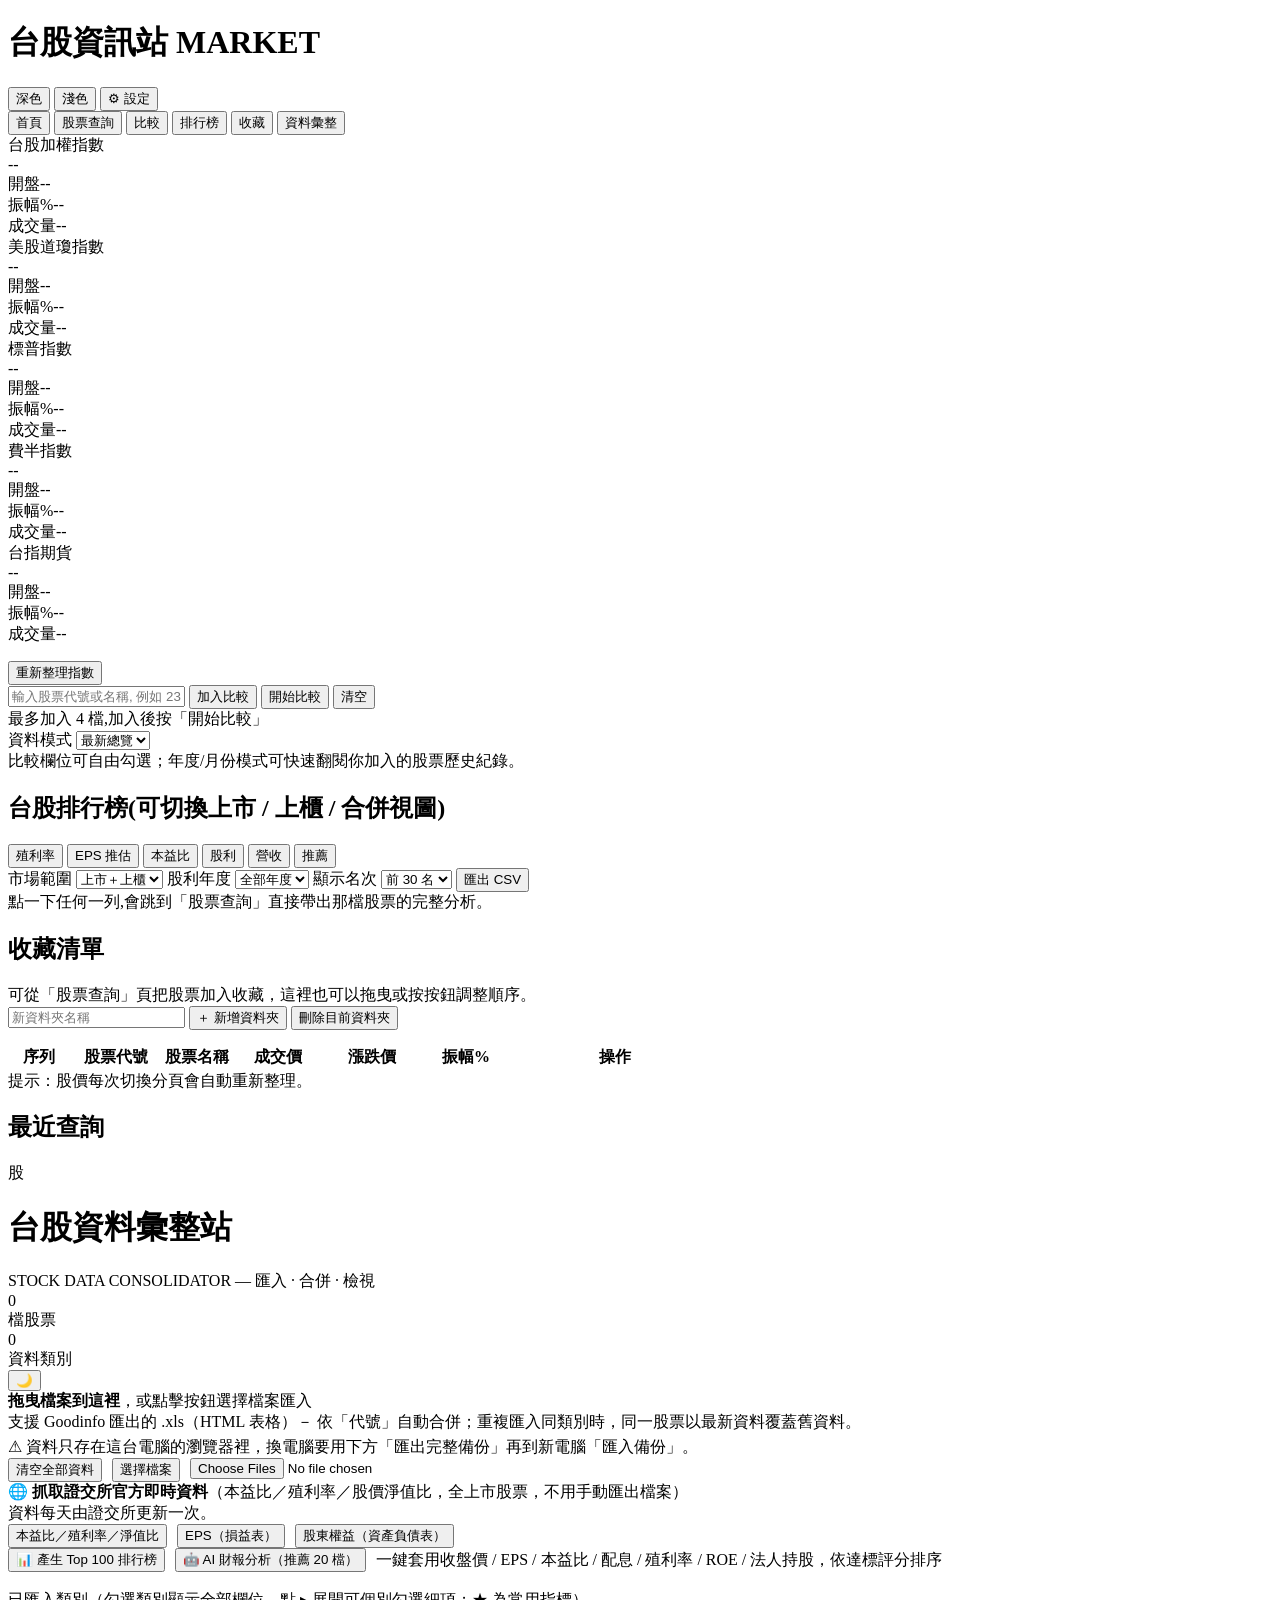
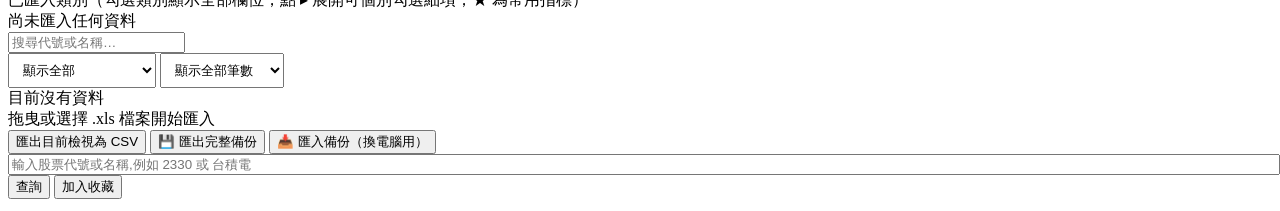
==== commit 2655b894: "Add files via upload" ====
--- a/index.html
+++ b/index.html
@@ -4,667 +4,11 @@
 <meta charset="UTF-8">
 <meta name="viewport" content="width=device-width, initial-scale=1.0">
 <title>台股資訊站 MARKET＋資料彙整</title>
-<style>
-  :root {
-    --bg: #12181f; --panel: #1a2229; --panel-2: #202a33; --line: #2c3843;
-    --text: #e7edf2; --text-dim: #8fa0ad; --accent: #ff8a3d;
-    --ok: #4fd693; --warn: #ffb84f; --err: #ff5a5a;
-    --mono: 'Consolas', 'Courier New', monospace;
-  }
-  body.theme-light {
-    --bg: #f2f4f7; --panel: #ffffff; --panel-2: #eef1f5; --line: #dde2e8;
-    --text: #1c2733; --text-dim: #6b7684;
-  }
-  * { box-sizing: border-box; }
-  body {
-    margin: 0; min-height: 100vh; color: var(--text); background: var(--bg);
-    font-family: "Microsoft JhengHei", "PingFang TC", -apple-system, sans-serif;
-    transition: background-color 0.2s;
-  }
-  .wrap { max-width: 1000px; margin: 0 auto; padding: 24px; }
-  header { display: flex; justify-content: space-between; align-items: flex-end; border-bottom: 2px solid var(--accent); padding-bottom: 14px; margin-bottom: 20px; flex-wrap: wrap; gap: 10px; }
-  h1 { font-size: 26px; margin: 0; letter-spacing: 1px; }
-  h1 span { color: var(--accent); font-family: var(--mono); font-size: 16px; }
-
-  .theme-controls { display: flex; gap: 6px; }
-  .theme-controls button {
-    background: var(--panel-2); border: 1px solid var(--line); color: var(--text-dim);
-    padding: 7px 16px; border-radius: 6px; cursor: pointer; font-family: inherit; font-size: 13px;
-  }
-  .theme-controls button.active { border-color: var(--accent); color: var(--accent); font-weight: 600; }
-
-  .toolbar { display: flex; gap: 10px; margin-bottom: 16px; flex-wrap: wrap; }
-  input[type="text"].search {
-    flex: 1; min-width: 220px; background: var(--panel); border: 1px solid var(--line); color: var(--text);
-    padding: 10px 14px; border-radius: 6px; font-size: 14px; outline: none; font-family: var(--mono);
-  }
-  input[type="text"].search:focus { border-color: var(--accent); }
-  button.action {
-    background: var(--accent); color: #1a1208; border: none;
-    padding: 10px 18px; border-radius: 6px; font-weight: 600; cursor: pointer; font-size: 14px; font-family: inherit;
-  }
-  button.action:disabled { opacity: 0.5; cursor: not-allowed; }
-
-  .msg { font-family: var(--mono); font-size: 12.5px; margin: 0 0 14px 2px; min-height: 16px; }
-  .msg.ok { color: var(--ok); } .msg.err { color: var(--err); } .msg.loading { color: var(--warn); }
-
-  .panel { background: var(--panel); border: 1px solid var(--line); border-radius: 10px; padding: 18px; margin-bottom: 18px; }
-  .panel h2 { font-size: 18px; margin: 0 0 14px; color: var(--text-dim); font-weight: 700; letter-spacing: 1px; }
-
-  /* 個股報價區塊,仿 Excel 藍底表頭風格 */
-  .quote-title { font-size: 22px; font-weight: 700; color: var(--text); margin-bottom: 4px; }
-  .etf-badge {
-    display: inline-block; font-size: 12px; font-weight: 700; vertical-align: middle;
-    background: rgba(79,163,214,0.18); color: #4fa3d6; border: 1px solid #4fa3d6;
-    border-radius: 5px; padding: 2px 8px; margin-left: 6px;
-  }
-  .quote-date { font-family: var(--mono); font-size: 13px; color: var(--text-dim); margin-bottom: 2px; }
-  .quote-subtitle { font-size: 13px; color: var(--text-dim); margin-bottom: 14px; }
-
-  .quote-table { width: 100%; border-collapse: collapse; margin-bottom: 14px; table-layout: fixed; }
-  .quote-table th {
-    background: #4472c4; color: #fff; font-weight: 600; font-size: 13px;
-    padding: 8px 6px; text-align: center; border: 1px solid #35538f;
-  }
-  .quote-table td {
-    background: var(--panel-2); text-align: center; font-family: var(--mono);
-    font-size: 15px; font-weight: 600; padding: 10px 6px; border: 1px solid var(--line);
-  }
-
-  .quote-streak { font-size: 13px; color: var(--text-dim); margin-bottom: 6px; }
-  .quote-updated { font-family: var(--mono); font-size: 11.5px; color: var(--text-dim); text-align: right; }
-  .table-scroll { overflow-x: auto; -webkit-overflow-scrolling: touch; }
-  .table-scroll > table { min-width: 480px; }
-  #dividendTable th, #dividendTable td, #profileTable th, #profileTable td { font-size: 12.5px; white-space: nowrap; padding: 7px 10px; }
-  #profileTable td.k { background: var(--panel-2); color: var(--text-dim); text-align: center; font-weight: 600; width: 110px; white-space: nowrap; }
-  #profileTable td:not(.k) { white-space: normal; }
-  .google-link {
-    color: var(--accent); text-decoration: none; font-size: 12.5px;
-    border: 1px solid var(--accent); border-radius: 5px; padding: 3px 8px;
-    display: inline-block; white-space: nowrap;
-  }
-  .google-link:hover { background: rgba(255,138,61,0.12); }
-
-  /* 子分頁導覽(技術分析/籌碼分析/基本分析/財務分析) */
-  /* 頂層主分頁導覽(首頁/股票查詢/比較/排行榜) */
-  .main-tabs { display: flex; gap: 4px; margin-bottom: 20px; border-bottom: 1px solid var(--line); }
-  .main-tabs button {
-    background: none; border: none; color: var(--text-dim); padding: 12px 20px;
-    font-size: 15px; cursor: pointer; font-family: inherit; font-weight: 700;
-    border-bottom: 3px solid transparent;
-  }
-  .main-tabs button.active { color: var(--accent); border-bottom-color: var(--accent); }
-  .main-tabs button:hover { color: var(--text); }
-  .main-page { display: none; }
-  .main-page.active { display: block; }
-
-  /* 首頁四大指數卡片 */
-  .index-grid { display: grid; grid-template-columns: repeat(auto-fit, minmax(220px, 1fr)); gap: 14px; }
-  .index-card { background: var(--panel); border: 1px solid var(--line); border-radius: 10px; padding: 16px; }
-  .index-name { font-size: 13px; color: var(--text-dim); margin-bottom: 8px; font-weight: 600; }
-  .index-price { font-size: 24px; font-weight: 700; font-family: var(--mono); margin-bottom: 10px; }
-  .index-row { display: flex; justify-content: space-between; font-size: 12.5px; color: var(--text-dim); font-family: var(--mono); padding: 3px 0; }
-  .index-row span:last-child { color: var(--text); }
-
-  .subtabs { display: flex; gap: 4px; margin: 20px 0 14px; border-bottom: 1px solid var(--line); }
-  .subtabs button {
-    background: none; border: none; color: var(--text-dim); padding: 10px 18px;
-    font-size: 14px; cursor: pointer; font-family: inherit; font-weight: 600;
-    border-bottom: 3px solid transparent;
-  }
-  .subtabs button.active { color: var(--accent); border-bottom-color: var(--accent); }
-  .subtabs button:disabled { opacity: 0.4; cursor: not-allowed; }
-  .subtab-page { display: none; }
-  .subtab-page.active { display: block; }
-
-  /* 股票查詢頁的第二層子分頁(技術/籌碼/基本/財務/新聞/綜合)在桌機改為側邊欄,
-     手機維持原本可橫向捲動的頁籤列,避免巢狀分頁層級過深 */
-  .stock-detail-layout { display: block; }
-  .stock-detail-pages { min-width: 0; }
-  @media (min-width: 860px) {
-    .stock-detail-layout { display: flex; align-items: flex-start; gap: 24px; }
-    .stock-detail-layout .subtabs {
-      flex: 0 0 150px; flex-direction: column; border-bottom: none;
-      border-right: 1px solid var(--line); gap: 2px; margin: 0; position: sticky; top: 16px;
-    }
-    .stock-detail-layout .subtabs button {
-      text-align: left; border-bottom: none; border-left: 3px solid transparent; padding: 10px 14px;
-    }
-    .stock-detail-layout .subtabs button.active { border-left-color: var(--accent); border-bottom-color: transparent; background: var(--panel-2); }
-    .stock-detail-layout .stock-detail-pages { flex: 1; min-width: 0; }
-  }
-
-  /* 財務分析內部子分頁(月營收狀況/獲利狀況/資產負債),用獨立 class 避免跟外層子分頁選取器衝突 */
-  .fin-tabs { display: flex; gap: 4px; margin: 6px 0 14px; }
-  .fin-tabs button {
-    background: var(--panel-2); border: 1px solid var(--line); color: var(--text-dim);
-    padding: 8px 16px; border-radius: 6px; cursor: pointer; font-family: inherit;
-    font-size: 13.5px; font-weight: 600;
-  }
-  .fin-tabs button.active { border-color: var(--accent); color: var(--accent); }
-  .fin-tab-page { display: none; }
-  .fin-tab-page.active { display: block; }
-  .chart-legend { display: flex; gap: 16px; font-family: var(--mono); font-size: 12px; margin-bottom: 6px; flex-wrap: wrap; }
-
-  /* 新聞情緒分析 */
-  .news-item {
-    background: var(--panel-2); border: 1px solid var(--line); border-radius: 8px;
-    padding: 12px 14px; margin-bottom: 10px;
-  }
-  .news-item a { color: var(--text); text-decoration: none; font-weight: 600; font-size: 14px; }
-  .news-item a:hover { color: var(--accent); }
-  .news-item .news-meta { display: flex; gap: 10px; align-items: center; margin-top: 6px; font-family: var(--mono); font-size: 11.5px; color: var(--text-dim); flex-wrap: wrap; }
-  .sentiment-badge { padding: 2px 9px; border-radius: 20px; font-weight: 700; font-size: 11px; }
-  .sentiment-badge.positive { background: rgba(255,90,90,0.15); color: #ff5a5a; }
-  .sentiment-badge.negative { background: rgba(79,214,147,0.15); color: #4fd693; }
-  .sentiment-badge.neutral { background: var(--panel); color: var(--text-dim); }
-
-  /* 綜合分析 */
-  .trend-badge { display: inline-block; padding: 6px 16px; border-radius: 20px; font-weight: 700; font-size: 15px; }
-  .trend-badge.bull { background: rgba(255,90,90,0.15); color: #ff5a5a; }
-  .trend-badge.bear { background: rgba(79,214,147,0.15); color: #4fd693; }
-  .trend-badge.side { background: var(--panel-2); color: var(--text-dim); }
-  .report-section { margin-bottom: 16px; }
-  .report-label { font-size: 12.5px; color: var(--accent); font-weight: 700; margin-bottom: 6px; font-family: var(--mono); }
-  .report-body { font-size: 14px; line-height: 1.7; padding: 12px 14px; background: var(--panel-2); border-radius: 8px; border: 1px solid var(--line); }
-  .chart-legend span { display: flex; align-items: center; gap: 5px; }
-  .chart-legend .dot { width: 10px; height: 10px; border-radius: 50%; display: inline-block; }
-  .up { color: #ff5a5a; } .down { color: #4fd693; } .flat { color: var(--text-dim); }
-  .limit-up { color: #ff5a5a; } .limit-down { color: #4fd693; }
-
-  .period-tabs { display: flex; gap: 4px; margin-bottom: 14px; }
-  .period-tabs button {
-    background: var(--panel-2); border: 1px solid var(--line); color: var(--text-dim);
-    padding: 6px 18px; border-radius: 6px; cursor: pointer; font-family: inherit; font-size: 13px;
-  }
-  .period-tabs button.active { border-color: var(--accent); color: var(--accent); font-weight: 700; }
-
-  .kdj-status {
-    display: inline-flex; align-items: center; gap: 8px;
-    padding: 12px 20px; border-radius: 8px; font-weight: 700; font-size: 16px;
-  }
-  .kdj-status.golden { background: rgba(255,90,90,0.15); color: #ff5a5a; }
-  .kdj-status.death { background: rgba(79,214,147,0.15); color: #4fd693; }
-  .kdj-status.overbought { background: rgba(255,184,79,0.15); color: var(--warn); }
-  .kdj-status.oversold { background: rgba(79,163,214,0.15); color: #4fa3d6; }
-  .kdj-status.neutral { background: var(--panel-2); color: var(--text-dim); }
-
-  .ma-legend { display: flex; gap: 16px; font-family: var(--mono); font-size: 12px; margin-bottom: 10px; flex-wrap: wrap; }
-  .ma-legend span { display: flex; align-items: center; gap: 5px; }
-  .ma-legend .dot { width: 10px; height: 10px; border-radius: 50%; display: inline-block; }
-  #priceCanvas { width: 100%; height: 420px; cursor: crosshair; }
-  #kdjCanvas { width: 100%; height: 150px; }
-  #macdCanvas { width: 100%; height: 140px; }
-  #rsiCanvas { width: 100%; height: 130px; }
-  .rsi-legend { display: flex; gap: 16px; font-family: var(--mono); font-size: 12px; flex-wrap: wrap; }
-  .rsi-legend span { display: flex; align-items: center; gap: 5px; }
-  .rsi-legend .dot { width: 10px; height: 10px; border-radius: 50%; display: inline-block; }
-  .kdj-legend { display: flex; gap: 16px; font-family: var(--mono); font-size: 12px; flex-wrap: wrap; margin-bottom: 4px; }
-  .kdj-legend span { display: flex; align-items: center; gap: 5px; }
-  .kdj-legend .dot { width: 10px; height: 10px; border-radius: 50%; display: inline-block; }
-  .macd-legend { display: flex; gap: 16px; font-family: var(--mono); font-size: 12px; flex-wrap: wrap; }
-  .macd-legend span { display: flex; align-items: center; gap: 5px; }
-  .macd-legend .dot { width: 10px; height: 10px; border-radius: 50%; display: inline-block; }
-  .crosshair-tip {
-    position: absolute; top: 8px; left: 52px; pointer-events: none;
-    background: var(--panel-2); border: 1px solid var(--accent); border-radius: 6px;
-    padding: 6px 10px; font-family: var(--mono); font-size: 12px; color: var(--text);
-    display: none; white-space: nowrap; z-index: 5;
-  }
-  .crosshair-tip .cp { color: var(--accent); font-weight: 700; }
-
-  /* ============================================
-     排行榜與比較分頁(2026/08 新增)
-     ============================================ */
-  .rank-tabs { display: flex; gap: 4px; margin: 0 0 14px; border-bottom: 1px solid var(--line); }
-  .rank-tabs button {
-    background: none; border: none; color: var(--text-dim); padding: 9px 16px;
-    font-size: 14px; cursor: pointer; font-family: inherit; font-weight: 600;
-    border-bottom: 3px solid transparent;
-  }
-  .rank-tabs button.active { color: var(--accent); border-bottom-color: var(--accent); }
-  #rankTable tbody tr { cursor: pointer; }
-  #rankTable tbody tr:hover td { background: rgba(255,138,61,0.12); }
-  #rankTable td { white-space: nowrap; }
-  #rankTable td.cmp-name { text-align: left; font-family: inherit; font-weight: 700; }
-  .rank-badge { display: inline-block; min-width: 22px; padding: 2px 6px; border-radius: 4px; font-size: 12px; font-weight: 700; text-align: center; color: var(--text-dim); background: var(--panel-2); }
-  .rank-badge.top { background: rgba(255,138,61,0.18); color: var(--accent); }
-
-  .cmp-chips { display: flex; gap: 8px; flex-wrap: wrap; margin-bottom: 14px; min-height: 36px; align-items: center; }
-  .chip {
-    display: inline-flex; align-items: center; gap: 7px;
-    background: var(--panel-2); border: 1px solid var(--line); border-radius: 20px;
-    padding: 6px 12px; font-size: 13px; font-family: var(--mono);
-  }
-  .chip .chip-remove { cursor: pointer; color: var(--text-dim); font-weight: 700; padding: 0 2px; }
-  .chip .chip-remove:hover { color: var(--err); }
-  .chip-placeholder { color: var(--text-dim); font-size: 13px; font-family: var(--mono); }
-  #cmpTable td { white-space: nowrap; }
-  #cmpTable td.cmp-name { text-align: left; font-family: inherit; font-weight: 700; }
-  #cmpTable td.cmp-name small, #cmpTechTable td.cmp-name small { display: block; color: var(--text-dim); font-weight: 400; font-size: 11px; }
-  .soft-btn {
-    background: var(--panel-2); color: var(--text); border: 1px solid var(--line);
-    padding: 10px 16px; border-radius: 6px; cursor: pointer; font-size: 14px; font-family: inherit; font-weight: 600;
-  }
-  .soft-btn.active { border-color: var(--accent); color: var(--accent); }
-  .settings-row { display: flex; gap: 12px; flex-wrap: wrap; align-items: center; margin-bottom: 12px; }
-  .settings-row label { display: inline-flex; align-items: center; gap: 8px; color: var(--text-dim); font-size: 13px; }
-  .inline-select {
-    background: var(--panel-2); color: var(--text); border: 1px solid var(--line);
-    border-radius: 6px; padding: 7px 12px; font-family: inherit; font-size: 13px;
-  }
-  .metric-picker { display: flex; gap: 10px; flex-wrap: wrap; }
-  .metric-pill {
-    display: inline-flex; align-items: center; gap: 6px; padding: 6px 10px;
-    background: var(--panel-2); border: 1px solid var(--line); border-radius: 999px; font-size: 12.5px;
-  }
-  .metric-pill input { accent-color: var(--accent); }
-  .history-wrap, .favorites-wrap { display: flex; gap: 8px; flex-wrap: wrap; }
-  .history-item, .fav-card {
-    background: var(--panel); border: 1px solid var(--line); border-radius: 8px; padding: 8px 12px;
-  }
-  .history-item { cursor: pointer; font-size: 13px; }
-  .history-item:hover, .fav-name:hover { border-color: var(--accent); color: var(--accent); }
-  .history-item small, .fav-card small { display: block; color: var(--text-dim); margin-top: 4px; }
-
-  /* 搜尋建議下拉 */
-  .suggest-dropdown {
-    position: absolute; top: calc(100% + 4px); left: 0; right: 0; z-index: 20;
-    background: var(--panel-2); border: 1px solid var(--line); border-radius: 8px;
-    max-height: 320px; overflow-y: auto; display: none;
-    box-shadow: 0 8px 20px rgba(0,0,0,0.4);
-  }
-  .suggest-item {
-    padding: 9px 14px; cursor: pointer; font-size: 13.5px; display: flex; gap: 8px;
-    border-bottom: 1px solid var(--line);
-  }
-  .suggest-item:last-child { border-bottom: none; }
-  .suggest-item:hover, .suggest-item.active { background: rgba(255,138,61,0.1); color: var(--accent); }
-  .suggest-item .sc { font-family: var(--mono); font-weight: 700; }
-
-  /* 歷史紀錄的關閉叉叉 */
-  .history-item { position: relative; padding-right: 24px !important; }
-  .history-close {
-    position: absolute; top: 4px; right: 6px; cursor: pointer; color: var(--text-dim);
-    font-size: 13px; line-height: 1; width: 16px; height: 16px; text-align: center;
-  }
-  .history-close:hover { color: var(--err); }
-
-  /* 收藏資料夾分頁 */
-  .folder-tabs { display: flex; gap: 6px; flex-wrap: wrap; margin: 10px 0 14px; }
-  .folder-tabs button {
-    background: var(--panel-2); border: 1px solid var(--line); color: var(--text-dim);
-    padding: 7px 16px; border-radius: 20px; cursor: pointer; font-family: inherit; font-size: 13px; font-weight: 600;
-  }
-  .folder-tabs button.active { border-color: var(--accent); color: var(--accent); background: rgba(255,138,61,0.1); }
-
-  /* 收藏卡片內的報價資訊 */
-  .fav-quote { display: flex; gap: 10px; font-family: var(--mono); font-size: 12.5px; margin-top: 4px; }
-  .fav-quote .price { font-weight: 700; font-size: 14px; }
-  .fav-card {
-    width: 100%; display: grid; grid-template-columns: minmax(0, 1fr) auto; gap: 10px; align-items: center;
-    background: var(--panel-2);
-  }
-  .fav-card[draggable="true"] { cursor: grab; }
-  .fav-card.dragging { opacity: 0.55; border-color: var(--accent); }
-  .fav-card.drag-over { outline: 2px dashed var(--accent); outline-offset: 2px; }
-  .fav-hint { color: var(--text-dim); font-size: 12px; margin-top: 8px; }
-  .fav-name { cursor: pointer; font-weight: 700; }
-  .fav-actions { display: inline-flex; gap: 6px; flex-wrap: wrap; }
-  .mini-btn {
-    background: var(--panel); border: 1px solid var(--line); color: var(--text); border-radius: 6px;
-    padding: 5px 9px; cursor: pointer; font-size: 12px;
-  }
-  .mini-btn:hover { border-color: var(--accent); color: var(--accent); }
-  .mini-btn:disabled { opacity: 0.35; cursor: not-allowed; }
-  .mini-btn:disabled:hover { border-color: var(--line); color: var(--text); }
-  #favoriteTable td { white-space: nowrap; }
-  #favoriteTable td.fav-name { white-space: normal; }
-  .section-note { color: var(--text-dim); font-size: 12.5px; margin-top: 8px; }
-  .empty-state {
-    color: var(--text-dim); padding: 18px; border: 1px dashed var(--line); border-radius: 10px; text-align: center;
-  }
-
-
-  /* 平板 / 手機優化 */
-  @media (max-width: 1024px) {
-    .wrap { max-width: 100%; padding: 18px; }
-    .index-grid { grid-template-columns: repeat(2, minmax(0, 1fr)); }
-    #priceCanvas { height: 360px; }
-    #kdjCanvas { height: 140px; }
-    #macdCanvas, #rsiCanvas { height: 120px; }
-  }
-
-  @media (max-width: 768px) {
-    .wrap { padding: 14px; }
-    header { align-items: flex-start; }
-    h1 { font-size: 22px; }
-    h1 span { display: block; margin-top: 4px; }
-    .main-tabs, .subtabs, .rank-tabs, .fin-tabs, .period-tabs {
-      overflow-x: auto;
-      overflow-y: hidden;
-      flex-wrap: nowrap;
-      -webkit-overflow-scrolling: touch;
-      scrollbar-width: thin;
-    }
-    .main-tabs button, .subtabs button, .rank-tabs button, .fin-tabs button, .period-tabs button {
-      white-space: nowrap;
-      flex: 0 0 auto;
-    }
-    .toolbar { gap: 8px; }
-    .toolbar .action, .toolbar .soft-btn { flex: 1 1 calc(50% - 4px); }
-    .settings-row { gap: 8px; }
-    .settings-row label { flex-wrap: wrap; }
-    .panel { padding: 14px; border-radius: 9px; }
-    .quote-title { font-size: 19px; }
-    .quote-table th, .quote-table td { font-size: 12px; padding: 8px 6px; }
-    #cmpTechTable th, #cmpTechTable td, #cmpTable th, #cmpTable td, #rankTable th, #rankTable td {
-      font-size: 12px;
-      padding: 7px 6px;
-    }
-    .cmp-chips { min-height: auto; }
-    .chip { max-width: 100%; }
-    .index-price { font-size: 22px; }
-    #priceCanvas { height: 300px; }
-    #kdjCanvas { height: 128px; }
-    #macdCanvas, #rsiCanvas, #cmpChart { height: 110px; }
-  }
-
-  @media (max-width: 560px) {
-    .wrap { padding: 12px; }
-    .index-grid { grid-template-columns: 1fr; }
-    .toolbar > * { width: 100%; }
-    .toolbar .action, .toolbar .soft-btn { flex: 1 1 100%; }
-    input[type="text"].search { min-width: 0; width: 100%; }
-    .theme-controls { width: 100%; }
-    .theme-controls button { flex: 1 1 0; }
-    .main-tabs button, .subtabs button, .rank-tabs button { padding-left: 14px; padding-right: 14px; }
-    .quote-table th, .quote-table td { font-size: 11.5px; }
-    #profileTable td.k { width: 92px; }
-    .quote-updated { text-align: left; margin-top: 8px; }
-    .crosshair-tip { left: 8px; right: 8px; top: 8px; white-space: normal; }
-    #priceCanvas { height: 260px; }
-    #kdjCanvas { height: 118px; }
-    #macdCanvas, #rsiCanvas, #cmpChart { height: 100px; }
-  }
-
-
-  /* ====== 資料彙整站 (merged, scoped under #page-aggregate) ====== */
-  #page-aggregate{
-    --bg: #0c1117;
-    --panel: #131a24;
-    --panel-2: #0f151e;
-    --border: #212b38;
-    --border-soft: #1a2330;
-    --text: #dbe4ee;
-    --text-dim: #7b8a9c;
-    --text-faint: #4c5a6b;
-    --amber: #d4a94a;
-    --amber-dim: #8a7239;
-    --up: #e0554f;      /* TW convention: red = up */
-    --down: #3fae6a;    /* TW convention: green = down */
-    --flat: #7b8a9c;
-    --row-hover: #161d27;
-    --row-alt: rgba(255,255,255,.012);
-    --group-bg: #161d27;
-    --group-cat-bg: #1a2a2e;
-    --pick-bg: rgba(212,169,74,.07);
-    --pick-bg-hover: rgba(212,169,74,.13);
-    --mono: ui-monospace, "SFMono-Regular", "JetBrains Mono", Menlo, Consolas, monospace;
-    --sans: -apple-system, "PingFang TC", "Microsoft JhengHei", "Noto Sans TC", system-ui, sans-serif;
-  }
-  html[data-theme="light"] #page-aggregate{
-    --bg: #f4f1ea;
-    --panel: #ffffff;
-    --panel-2: #faf8f3;
-    --border: #ddd6c5;
-    --border-soft: #e8e3d6;
-    --text: #2a2620;
-    --text-dim: #6b6353;
-    --text-faint: #a39a86;
-    --amber: #a3742a;
-    --amber-dim: #c9a866;
-    --up: #c23b35;
-    --down: #1f8a4f;
-    --flat: #6b6353;
-    --row-hover: #f2ede0;
-    --row-alt: rgba(0,0,0,.018);
-    --group-bg: #f2ede0;
-    --group-cat-bg: #e7dfc8;
-    --pick-bg: rgba(163,116,42,.08);
-    --pick-bg-hover: rgba(163,116,42,.15);
-  }
-  #page-aggregate *{box-sizing:border-box;}
-  #page-aggregate{margin:0;padding:0;background:var(--bg);color:var(--text);font-family:var(--sans);}
-  #page-aggregate{min-height:100vh;transition:background .15s, color .15s;}
-  #page-aggregate ::selection{background:var(--amber-dim);color:#fff;}
-  #page-aggregate ::-webkit-scrollbar{height:10px;width:10px;}
-  #page-aggregate ::-webkit-scrollbar-track{background:var(--panel-2);}
-  #page-aggregate ::-webkit-scrollbar-thumb{background:var(--border);border-radius:5px;}
-  #page-aggregate ::-webkit-scrollbar-thumb:hover{background:var(--amber-dim);}
-  #page-aggregate .wrap{max-width:1400px;margin:0 auto;padding:28px 22px 60px;}
-  #page-aggregate /* header */
-  header{display:flex;align-items:flex-end;justify-content:space-between;gap:20px;
-    border-bottom:1px solid var(--border);padding-bottom:18px;margin-bottom:22px;flex-wrap:wrap;}
-  #page-aggregate .brand{display:flex;align-items:center;gap:12px;}
-  #page-aggregate .brand .mark{width:38px;height:38px;border:1px solid var(--amber-dim);border-radius:3px;
-    display:flex;align-items:center;justify-content:center;font-family:var(--mono);
-    color:var(--amber);font-size:13px;letter-spacing:-1px;flex-shrink:0;}
-  #page-aggregate .brand h1{font-size:19px;margin:0;font-weight:600;letter-spacing:.5px;}
-  #page-aggregate .brand .sub{font-size:12px;color:var(--text-dim);margin-top:2px;font-family:var(--mono);}
-  #page-aggregate .stat-row{display:flex;gap:26px;}
-  #page-aggregate .stat{text-align:right;}
-  #page-aggregate .stat .n{font-family:var(--mono);font-size:20px;color:var(--amber);font-weight:600;line-height:1;}
-  #page-aggregate .stat .l{font-size:11px;color:var(--text-dim);margin-top:4px;}
-  #page-aggregate /* import zone */
-  .import-zone{border:1.5px dashed var(--border);border-radius:6px;padding:22px;
-    display:flex;align-items:center;justify-content:space-between;gap:18px;
-    background:var(--panel-2);transition:border-color .15s, background .15s;margin-bottom:18px;flex-wrap:wrap;}
-  #page-aggregate .import-zone.drag{border-color:var(--amber);background:#161c14;}
-  #page-aggregate .import-zone .msg{font-size:13px;color:var(--text-dim);line-height:1.7;}
-  #page-aggregate .import-zone .msg b{color:var(--text);font-weight:600;}
-  #page-aggregate .import-zone .msg .hint{font-size:11.5px;color:var(--text-faint);font-family:var(--mono);}
-  #page-aggregate .btn{appearance:none;border:1px solid var(--amber-dim);background:transparent;color:var(--amber);
-    font-family:var(--sans);font-size:12.5px;font-weight:600;padding:9px 16px;border-radius:4px;
-    cursor:pointer;transition:background .12s,color .12s;white-space:nowrap;letter-spacing:.3px;}
-  #page-aggregate .btn:hover{background:var(--amber);color:var(--bg);}
-  #page-aggregate .btn.ghost{border-color:var(--border);color:var(--text-dim);}
-  #page-aggregate .btn.ghost:hover{background:var(--border-soft);color:var(--text);}
-  #page-aggregate .btn.danger{border-color:#5a2b2b;color:#d67b76;}
-  #page-aggregate .btn.danger:hover{background:#3a1a1a;color:#f0a29d;}
-  #page-aggregate .btn:disabled{opacity:.4;cursor:not-allowed;}
-  #page-aggregate .btn:disabled:hover{background:transparent;color:var(--amber);}
-  #page-aggregate input[type=file]{display:none;}
-  #page-aggregate /* category chips */
-  .categories{margin-bottom:20px;}
-  #page-aggregate .categories .cat-head{font-size:11px;color:var(--text-faint);text-transform:uppercase;
-    letter-spacing:1.2px;margin-bottom:9px;font-family:var(--mono);}
-  #page-aggregate .chip-row{display:flex;flex-wrap:wrap;gap:8px;}
-  #page-aggregate .chip-group{display:flex;flex-direction:column;background:var(--panel);border:1px solid var(--border);
-    border-radius:5px;overflow:hidden;min-width:190px;}
-  #page-aggregate .chip-group.active{border-color:var(--amber-dim);}
-  #page-aggregate .chip{display:flex;align-items:center;gap:9px;padding:8px 10px 8px 12px;font-size:12.5px;}
-  #page-aggregate .chip label{display:flex;align-items:center;gap:8px;cursor:pointer;user-select:none;flex:1;}
-  #page-aggregate .chip input[type=checkbox]{accent-color:var(--amber);width:14px;height:14px;cursor:pointer;}
-  #page-aggregate .chip .cname{color:var(--text);font-weight:600;}
-  #page-aggregate .chip .cmeta{color:var(--text-faint);font-family:var(--mono);font-size:10.5px;}
-  #page-aggregate .chip .x{color:var(--text-faint);cursor:pointer;font-size:14px;padding:0 2px;line-height:1;}
-  #page-aggregate .chip .x:hover{color:var(--up);}
-  #page-aggregate .chip .rn{color:var(--text-faint);cursor:pointer;font-size:12px;padding:0 2px;}
-  #page-aggregate .chip .rn:hover{color:var(--amber);}
-  #page-aggregate .chip .exp{color:var(--text-faint);cursor:pointer;font-size:11px;padding:0 3px;transition:transform .12s;}
-  #page-aggregate .chip .exp.open{transform:rotate(90deg);}
-  #page-aggregate .empty-cats{font-size:12.5px;color:var(--text-faint);font-style:italic;}
-  #page-aggregate .field-list{border-top:1px solid var(--border-soft);background:var(--panel-2);padding:6px 10px 8px 30px;
-    display:flex;flex-direction:column;gap:5px;}
-  #page-aggregate .field-list label{display:flex;align-items:center;gap:7px;font-size:11.5px;color:var(--text-dim);
-    cursor:pointer;user-select:none;}
-  #page-aggregate .field-list label:hover{color:var(--text);}
-  #page-aggregate .field-list input[type=checkbox]{accent-color:var(--amber);width:12px;height:12px;cursor:pointer;}
-  #page-aggregate .field-list .starred{color:var(--amber);}
-  #page-aggregate /* toolbar */
-  .toolbar{display:flex;align-items:center;gap:12px;margin-bottom:14px;flex-wrap:wrap;}
-  #page-aggregate .search{flex:1;min-width:180px;position:relative;}
-  #page-aggregate .search input{width:100%;background:var(--panel);border:1px solid var(--border);color:var(--text);
-    padding:9px 12px 9px 30px;border-radius:4px;font-size:13px;font-family:var(--sans);}
-  #page-aggregate .search input:focus{outline:none;border-color:var(--amber-dim);}
-  #page-aggregate .search::before{content:"⌕";position:absolute;left:11px;top:50%;transform:translateY(-50%);
-    color:var(--text-faint);font-size:14px;}
-  #page-aggregate .count-badge{font-family:var(--mono);font-size:11.5px;color:var(--text-dim);white-space:nowrap;}
-  /* table (scoped to 資料彙整 module only — was previously unscoped and leaking
-     max-height/overflow onto every .table-scroll on the site) */
-  #page-aggregate .table-scroll{border:1px solid var(--border);border-radius:6px;overflow:auto;max-height:70vh;
-    background:var(--panel-2);}
-  #page-aggregate table{border-collapse:collapse;width:100%;min-width:640px;font-size:12.5px;}
-  #page-aggregate thead th{position:sticky;top:0;background:var(--group-bg);color:var(--text-dim);font-weight:600;
-    text-align:left;padding:9px 12px;border-bottom:1px solid var(--border);border-right:1px solid var(--border-soft);
-    white-space:nowrap;cursor:pointer;user-select:none;z-index:2;}
-  #page-aggregate thead tr.group-row th{background:var(--group-cat-bg);color:var(--amber);font-size:11px;letter-spacing:.4px;
-    text-align:center;top:0;z-index:3;}
-  #page-aggregate thead tr.field-row th{top:33px;}
-  #page-aggregate thead th:hover{color:var(--text);}
-  #page-aggregate thead th .arrow{font-size:9px;margin-left:4px;color:var(--amber);}
-  #page-aggregate thead th.fixed-col{background:var(--group-bg);}
-  #page-aggregate tbody td{padding:8px 12px;border-bottom:1px solid var(--border-soft);border-right:1px solid var(--border-soft);
-    white-space:nowrap;font-family:var(--mono);color:var(--text);}
-  #page-aggregate tbody td.name-col{font-family:var(--sans);color:var(--text);}
-  #page-aggregate tbody td.name-col.clickable{cursor:pointer;color:var(--amber);text-decoration:underline dotted;text-underline-offset:3px;}
-  #page-aggregate tbody td.name-col.clickable:hover{color:var(--amber-dim);}
-  #page-aggregate tbody td.code-col{color:var(--text-dim);}
-  #page-aggregate tbody tr:hover td{background:var(--row-hover);}
-  #page-aggregate tbody td.num{text-align:right;}
-  #page-aggregate tbody td.up{color:var(--up);}
-  #page-aggregate tbody td.down{color:var(--down);}
-  #page-aggregate tbody td.dash{color:var(--text-faint);}
-  #page-aggregate tbody td.hl-good{color:var(--down);font-weight:700;}
-  #page-aggregate tbody td.hl-great{color:var(--amber);font-weight:700;}
-  #page-aggregate tbody td.hl-warn{color:var(--up);}
-  #page-aggregate thead th.computed{color:var(--amber);}
-  #page-aggregate td.score-cell{font-family:var(--sans);font-weight:700;text-align:center;}
-  #page-aggregate td.score-cell .dots{letter-spacing:2px;font-size:11px;}
-  #page-aggregate tr.row-pick td{background:var(--pick-bg);}
-  #page-aggregate tr.row-pick:hover td{background:var(--pick-bg-hover);}
-  #page-aggregate tr.row-pick td.code-col{box-shadow:inset 3px 0 0 var(--amber);}
-  #page-aggregate .legend-bar{display:flex;flex-wrap:wrap;gap:14px;align-items:center;background:var(--panel-2);
-    border:1px solid var(--border-soft);border-radius:5px;padding:9px 14px;margin-bottom:14px;
-    font-size:11.5px;color:var(--text-dim);}
-  #page-aggregate .legend-bar .lg-item{display:flex;align-items:center;gap:6px;}
-  #page-aggregate .legend-bar .dot{width:8px;height:8px;border-radius:50%;flex-shrink:0;}
-  #page-aggregate .legend-bar .dot.good{background:var(--down);}
-  #page-aggregate .legend-bar .dot.great{background:var(--amber);}
-  #page-aggregate .legend-bar .dot.pick{background:var(--amber);box-shadow:0 0 0 2px rgba(212,169,74,.25);}
-  #page-aggregate tbody tr:nth-child(even) td{background:var(--row-alt);}
-  #page-aggregate tbody tr:nth-child(even):hover td{background:var(--row-hover);}
-  #page-aggregate .empty-state{padding:60px 20px;text-align:center;color:var(--text-faint);}
-  #page-aggregate .empty-state .big{font-size:14px;color:var(--text-dim);margin-bottom:6px;}
-  #page-aggregate .empty-state .small{font-size:12px;font-family:var(--mono);}
-  #page-aggregate .footer-bar{display:flex;justify-content:space-between;align-items:center;margin-top:14px;
-    flex-wrap:wrap;gap:10px;}
-  #page-aggregate .footer-bar .left{display:flex;gap:10px;}
-  #page-aggregate .toast{position:fixed;bottom:22px;left:50%;transform:translateX(-50%) translateY(20px);
-    background:var(--group-bg);border:1px solid var(--amber-dim);color:var(--text);padding:11px 18px;
-    border-radius:5px;font-size:12.5px;opacity:0;transition:opacity .25s, transform .25s;
-    pointer-events:none;z-index:50;font-family:var(--mono);}
-  #page-aggregate .toast.show{opacity:1;transform:translateX(-50%) translateY(0);}
-  #page-aggregate .spinner{width:13px;height:13px;border:2px solid var(--border);border-top-color:var(--amber);
-    border-radius:50%;display:inline-block;animation:spin .7s linear infinite;vertical-align:-2px;margin-right:6px;}
-  
-  @keyframes spin{to{transform:rotate(360deg);}}
-  #page-aggregate /* stock detail modal */
-  .modal-overlay{position:fixed;inset:0;background:rgba(0,0,0,.55);display:flex;align-items:center;
-    justify-content:center;z-index:100;padding:20px;opacity:0;pointer-events:none;transition:opacity .15s;}
-  #page-aggregate .modal-overlay.show{opacity:1;pointer-events:auto;}
-  #page-aggregate .modal-box{background:var(--panel);border:1px solid var(--border);border-radius:8px;max-width:640px;
-    width:100%;max-height:85vh;overflow:auto;box-shadow:0 20px 60px rgba(0,0,0,.4);}
-  #page-aggregate .modal-head{display:flex;align-items:center;justify-content:space-between;padding:18px 22px;
-    border-bottom:1px solid var(--border);position:sticky;top:0;background:var(--panel);z-index:2;}
-  #page-aggregate .modal-head .title-block{display:flex;align-items:baseline;gap:10px;}
-  #page-aggregate .modal-head h2{margin:0;font-size:18px;font-weight:700;}
-  #page-aggregate .modal-head .code{font-family:var(--mono);color:var(--text-dim);font-size:13px;}
-  #page-aggregate .modal-head .price-block{text-align:right;}
-  #page-aggregate .modal-head .price{font-family:var(--mono);font-size:20px;font-weight:700;}
-  #page-aggregate .modal-head .change{font-family:var(--mono);font-size:12.5px;margin-top:2px;}
-  #page-aggregate .modal-close{background:none;border:1px solid var(--border);color:var(--text-dim);width:28px;height:28px;
-    border-radius:5px;cursor:pointer;font-size:16px;line-height:1;flex-shrink:0;margin-left:14px;}
-  #page-aggregate .modal-close:hover{border-color:var(--amber-dim);color:var(--text);}
-  #page-aggregate .modal-body{padding:6px 22px 22px;}
-  #page-aggregate .modal-section{margin-top:16px;}
-  #page-aggregate .modal-section .sec-title{font-size:11px;color:var(--amber);text-transform:uppercase;letter-spacing:1px;
-    font-family:var(--mono);margin-bottom:8px;padding-bottom:5px;border-bottom:1px solid var(--border-soft);}
-  #page-aggregate .modal-grid{display:grid;grid-template-columns:1fr 1fr;gap:2px 16px;}
-  #page-aggregate .modal-grid .field-row{display:flex;justify-content:space-between;gap:10px;padding:5px 0;
-    border-bottom:1px dashed var(--border-soft);font-size:12.5px;}
-  #page-aggregate .modal-grid .field-row .fk{color:var(--text-dim);}
-  #page-aggregate .modal-grid .field-row .fv{font-family:var(--mono);color:var(--text);text-align:right;}
-  #page-aggregate .modal-grid .field-row .fv.hl-good{color:var(--down);font-weight:700;}
-  #page-aggregate .modal-grid .field-row .fv.hl-great{color:var(--amber);font-weight:700;}
-  #page-aggregate .modal-empty{color:var(--text-faint);font-size:12.5px;padding:16px 0;text-align:center;}
-  #page-aggregate /* AI recommendation results */
-  .ai-disclaimer{background:var(--panel-2);border:1px solid var(--border-soft);border-radius:5px;
-    padding:10px 14px;font-size:11.5px;color:var(--text-faint);margin-bottom:16px;line-height:1.6;}
-  #page-aggregate .ai-pick{border:1px solid var(--border);border-radius:6px;padding:14px 16px;margin-bottom:10px;
-    background:var(--panel-2);}
-  #page-aggregate .ai-pick .pick-head{display:flex;align-items:baseline;justify-content:space-between;gap:10px;margin-bottom:6px;}
-  #page-aggregate .ai-pick .pick-rank{font-family:var(--mono);color:var(--amber);font-weight:700;font-size:13px;margin-right:8px;}
-  #page-aggregate .ai-pick .pick-name{font-weight:700;font-size:14px;}
-  #page-aggregate .ai-pick .pick-code{font-family:var(--mono);color:var(--text-dim);font-size:12px;margin-left:6px;}
-  #page-aggregate .ai-pick .pick-reason{font-size:12.5px;color:var(--text-dim);line-height:1.6;}
-  /* 第六版:存股型 / 成長型 / 均衡型 分類徽章 + 篩選器 */
-  #page-aggregate .ai-toolbar{display:flex;flex-wrap:wrap;gap:6px;align-items:center;
-    margin:8px 0 14px;padding:10px 12px;background:var(--panel-2);border:1px solid var(--border);border-radius:6px;}
-  #page-aggregate .ai-toolbar .tb-label{font-size:12.5px;color:var(--text-dim);margin-right:4px;}
-  #page-aggregate .ai-cat-btn{padding:6px 12px;border:1px solid var(--border);border-radius:14px;
-    background:var(--panel);color:var(--text);font-size:12.5px;cursor:pointer;transition:all .15s ease;}
-  #page-aggregate .ai-cat-btn:hover{border-color:var(--amber);color:var(--amber);}
-  #page-aggregate .ai-cat-btn.active{background:#1c2733;color:#fff;border-color:var(--amber);}
-  #page-aggregate .ai-cat-btn[data-cat="存股型"].active{background:#15803d;color:#fff;border-color:#15803d;}
-  #page-aggregate .ai-cat-btn[data-cat="成長型"].active{background:#b45309;color:#fff;border-color:#b45309;}
-  #page-aggregate .ai-cat-btn[data-cat="均衡型"].active{background:#475569;color:#fff;border-color:#475569;}
-  #page-aggregate .ai-cat-count{font-family:var(--mono);color:var(--text-dim);font-size:12px;margin-left:6px;}
-  #page-aggregate .ai-pick .pick-tag{display:inline-block;padding:3px 10px;border-radius:10px;
-    font-size:11.5px;font-weight:700;letter-spacing:.4px;margin-left:8px;line-height:1;}
-  #page-aggregate .ai-pick .pick-tag.cat-value{background:rgba(21,128,61,.18);color:#4ade80;border:1px solid rgba(21,128,61,.5);}
-  #page-aggregate .ai-pick .pick-tag.cat-growth{background:rgba(180,83,9,.18);color:#fb923c;border:1px solid rgba(180,83,9,.5);}
-  #page-aggregate .ai-pick .pick-tag.cat-balance{background:rgba(71,85,105,.25);color:#cbd5e1;border:1px solid rgba(71,85,105,.5);}
-  #page-aggregate .ai-legend{display:flex;flex-wrap:wrap;gap:14px;padding:8px 0 4px;font-size:11.5px;color:var(--text-dim);}
-  #page-aggregate .ai-legend .legend-item{display:inline-flex;align-items:center;gap:6px;}
-  #page-aggregate .ai-legend .legend-dot{width:9px;height:9px;border-radius:50%;display:inline-block;}
-  #page-aggregate .ai-legend .legend-dot.value{background:#4ade80;}
-  #page-aggregate .ai-legend .legend-dot.growth{background:#fb923c;}
-  #page-aggregate .ai-legend .legend-dot.balance{background:#cbd5e1;}
-  /* 第七版:門檻編輯器 + 分類統計 + 各分類排序 */
-  #page-aggregate .ai-thresholds{display:grid;
-    grid-template-columns:repeat(auto-fit,minmax(150px,1fr));
-    gap:8px;margin:6px 0 12px;padding:10px 12px;
-    background:var(--panel);border:1px solid var(--border);border-radius:6px;}
-  #page-aggregate .ai-thresholds .th-label{font-size:11.5px;color:var(--text-dim);
-    text-align:left;display:flex;flex-direction:column;gap:4px;}
-  #page-aggregate .ai-thresholds .th-label input{width:100%;
-    background:var(--panel-2);border:1px solid var(--border);border-radius:4px;
-    color:var(--text);font-family:var(--mono);font-size:13px;padding:5px 8px;}
-  #page-aggregate .ai-thresholds .th-label input:focus{outline:none;border-color:var(--amber);}
-  #page-aggregate .ai-thresholds .th-row{display:flex;justify-content:space-between;align-items:center;
-    margin-top:8px;grid-column:1 / -1;}
-  #page-aggregate .ai-thresholds .th-btn{padding:5px 12px;font-size:12px;cursor:pointer;
-    border:1px solid var(--border);background:var(--panel-2);color:var(--text);
-    border-radius:4px;transition:all .15s ease;}
-  #page-aggregate .ai-thresholds .th-btn:hover{border-color:var(--amber);color:var(--amber);}
-  #page-aggregate .ai-thresholds .th-hint{font-size:11.5px;color:var(--text-dim);}
-  #page-aggregate .ai-summary{display:flex;flex-wrap:wrap;gap:14px;padding:6px 4px 12px;
-    font-size:12.5px;color:var(--text-dim);border-bottom:1px dashed var(--border);margin-bottom:8px;}
-  #page-aggregate .ai-summary .sum-item{display:inline-flex;align-items:center;gap:6px;}
-  #page-aggregate .ai-summary .sum-item strong{font-family:var(--mono);color:var(--text);}
-
-  #page-aggregate .ai-tag-empty{color:var(--text-dim);padding:24px 8px;text-align:center;font-size:13px;}
-
-  #page-aggregate .ai-loading{display:flex;flex-direction:column;align-items:center;justify-content:center;padding:50px 20px;
-    color:var(--text-dim);font-size:13px;gap:14px;}
-  #page-aggregate .ai-loading .spinner-big{width:26px;height:26px;border:3px solid var(--border);border-top-color:var(--amber);
-    border-radius:50%;animation:spin .8s linear infinite;}
-  #page-aggregate .ai-error{color:var(--up);font-size:13px;padding:20px;text-align:center;}
-</style>
+<link rel="stylesheet" href="css/styles.css">
 </head>
 <body class="theme-dark">
+
+<div id="globalToast" class="global-toast"></div>
 
 <div class="wrap">
   <header>
@@ -672,8 +16,17 @@
     <div class="theme-controls">
       <button id="themeDarkBtn" class="active">深色</button>
       <button id="themeLightBtn">淺色</button>
+      <button id="settingsBtn" title="設定 Worker 網址">⚙ 設定</button>
     </div>
   </header>
+
+  <div class="settings-panel" id="settingsPanel" hidden>
+    <label for="apiBaseInput">Worker API 網址</label>
+    <input type="text" id="apiBaseInput" class="mono-input" placeholder="https://your-worker.workers.dev">
+    <button id="apiBaseSaveBtn" class="action">儲存</button>
+    <button id="apiBaseResetBtn" class="ghost-btn">還原預設值</button>
+    <div class="settings-hint">原本這個網址是寫死在程式碼裡的,換 Worker 時要改原始碼才能生效。現在存在瀏覽器裡,換了直接貼上儲存即可,兩個分頁(股票查詢／資料彙整)共用同一組設定。</div>
+  </div>
 
   <nav class="main-tabs" id="mainTabs">
     <button data-page="home" class="active">首頁</button>
@@ -1131,6 +484,12 @@
         <button data-fintab="dividend">股利歷史</button>
         <button data-fintab="balance">資產負債</button>
       </div>
+      <select class="fin-tabs-mobile-select" id="finTabsMobileSelect">
+        <option value="revenue">月營收狀況</option>
+        <option value="profit">獲利狀況</option>
+        <option value="dividend">股利歷史</option>
+        <option value="balance">資產負債</option>
+      </select>
 
       <div class="fin-tab-page active" id="fintab-revenue">
         <div class="panel">
@@ -1260,5069 +619,14 @@
   </div>
 </div>
 
-<script>
-  // 換成你自己的 Worker 網址
-  const API_BASE = "https://red-shadow-40ab.sylvia40254.workers.dev";
-
-  // 不同週期需要抓多長的歷史資料,才夠算出穩定的 KDJ(週期越大,需要越多個月的日資料去彙整)
-  const PERIOD_MONTHS = { day: 4, week: 14, month: 40 };
-
-  /* ============================================
-     主題切換:只保留深色/淺色
-     ============================================ */
-  const themeDarkBtn = document.getElementById("themeDarkBtn");
-  const themeLightBtn = document.getElementById("themeLightBtn");
-  themeDarkBtn.addEventListener("click", () => setTheme("dark"));
-  themeLightBtn.addEventListener("click", () => setTheme("light"));
-
-  function setTheme(mode) {
-    document.body.classList.toggle("theme-light", mode === "light");
-    themeDarkBtn.classList.toggle("active", mode === "dark");
-    themeLightBtn.classList.toggle("active", mode === "light");
-    if (latestDailyRows.length) renderForPeriod(currentPeriod);
-  }
-
-  /* ============================================
-     搜尋主流程
-     ============================================ */
-  const stockInput = document.getElementById("stockInput");
-  const stockSuggest = document.getElementById("stockSuggest");
-  const searchBtn = document.getElementById("searchBtn");
-  const addFavBtn = document.getElementById("addFavBtn");
-  const searchHistoryBar = document.getElementById("searchHistoryBar");
-  const mainMsg = document.getElementById("mainMsg");
-  const resultArea = document.getElementById("resultArea");
-  const favoriteListEl = document.getElementById("favoriteList");
-  const favoriteMsgEl = document.getElementById("favoriteMsg");
-  const favoriteHistoryListEl = document.getElementById("favoriteHistoryList");
-  const TWSE_OPENAPI = "https://openapi.twse.com.tw/v1/opendata";
-  const TPEX_OPENAPI = "https://www.tpex.org.tw/openapi/v1";
-  const STORAGE_KEYS = {
-    favorites: "twstock_favorites_v202608",
-    searchHistory: "twstock_search_history_v202608"
-  };
-  const marketCache = { snapshot: null, ratios: null, profile: null, revenue: null, dividend: null, tpexQuotes: null, tpexRatios: null };
-  /* 排行榜 股利/營收 內嵌備援資料(2026/08 證交所 OpenAPI 出表快照)
-     TWSE OpenAPI 對瀏覽器直連未提供 CORS header 時,排行榜股利與營收分頁改吃這份內建資料,保證有內容可顯示 */
-  let RANK_FALLBACK = null;
-  async function loadRankFallback() {
-    if (RANK_FALLBACK) return RANK_FALLBACK;
-    try {
-      const res = await fetch("rank_fallback.json");
-      if (!res.ok) throw new Error("http " + res.status);
-      RANK_FALLBACK = await res.json();
-    } catch (err) {
-      RANK_FALLBACK = { revenue: [], dividend: [] };
-    }
-    return RANK_FALLBACK;
-  }
-  /* ============================================
-     頂層主分頁切換:首頁/股票查詢/比較/排行榜
-     ============================================ */
-  /* 頂層主分頁切換 + URL hash 深層連結(可直接用 #rank / #compare 開啟對應分頁) */
-  function switchMainPage(page) {
-    document.querySelectorAll(".main-tabs button").forEach(b => b.classList.toggle("active", b.dataset.page === page));
-    document.querySelectorAll(".main-page").forEach(p => p.classList.toggle("active", p.id === "page-" + page));
-    try { history.replaceState(null, "", "#" + page); } catch (e) {}
-    if (page === "rank" && rankState && !rankState.loaded) loadRanking();
-    if (page === "favorite") {
-      renderFavoriteList();
-      renderSearchHistory();
-    }
-  }
-  document.querySelectorAll(".main-tabs button").forEach(btn => {
-    btn.addEventListener("click", () => switchMainPage(btn.dataset.page));
-  });
-
-  /* 將股票查詢頁的 #subTabs(第二層子分頁)與其對應的內容區塊,重新包裝進一個
-     flex 容器,讓桌機版可以用側邊欄呈現、手機版仍維持原本的頁籤列,
-     藉此簡化過深的子分頁視覺層級,且完全不影響既有的分頁切換邏輯(仍靠 id/class 選取)。 */
-  (function setupStockDetailLayout() {
-    const subTabs = document.getElementById("subTabs");
-    if (!subTabs) return;
-    const parent = subTabs.parentElement;
-    const pages = Array.from(parent.querySelectorAll(":scope > .subtab-page"));
-    const layout = document.createElement("div");
-    layout.className = "stock-detail-layout";
-    const pagesWrap = document.createElement("div");
-    pagesWrap.className = "stock-detail-pages";
-    parent.insertBefore(layout, subTabs);
-    layout.appendChild(subTabs);
-    pages.forEach(p => pagesWrap.appendChild(p));
-    layout.appendChild(pagesWrap);
-  })();
-
-  /* ============================================
-     首頁:主要指數＋台指期貨
-     指數與台指期貨皆透過 Yahoo Finance 備援資料顯示
-     ============================================ */
-  const INDEXES = [
-    { key: "taiex", symbol: "^TWII" },
-    { key: "dji", symbol: "^DJI" },
-    { key: "spx", symbol: "^GSPC" },
-    { key: "sox", symbol: "^SOX" },
-    { key: "txf", symbol: "IX0126.TW" },
-  ];
-
-  async function loadIndexes() {
-    const msgEl = document.getElementById("indexMsg");
-    setMsgOn(msgEl, "載入指數中...", "loading");
-
-    const [results, twIndexResult] = await Promise.all([
-      Promise.allSettled(
-        INDEXES.map(idx => fetch(`${API_BASE}/yahoo?symbol=${encodeURIComponent(idx.symbol)}`).then(r => r.json()))
-      ),
-      fetch(`${API_BASE}/twindex`).then(r => r.json()).catch(() => null),
-    ]);
-
-    let okCount = 0;
-    results.forEach((result, i) => {
-      const key = INDEXES[i].key;
-      if (result.status !== "fulfilled" || result.value.error) return;
-      const d = result.value;
-      okCount++;
-
-      const price = d.price, open = d.open;
-      // 振幅% = (最高價-最低價) ÷ 昨收,這是台股慣用的振幅算法,不是除以開盤價
-      const range = (d.high != null && d.low != null && d.prevClose) ? ((d.high - d.low) / d.prevClose * 100) : null;
-      const cls = d.prevClose != null && price != null
-        ? (price > d.prevClose ? "up" : price < d.prevClose ? "down" : "flat") : "";
-
-      // 台股加權指數的成交量,改用官方大盤成交資訊(Yahoo 對這個指數沒有維護成交量統計)
-      let volumeText = d.volume != null ? d.volume.toLocaleString() : "--";
-      if (key === "taiex" && twIndexResult && !twIndexResult.error) {
-        const shares = parseFloat(String(twIndexResult.volume).replace(/,/g, ""));
-        volumeText = !isNaN(shares) ? Math.round(shares / 1000).toLocaleString() + " 張" : volumeText;
-      }
-
-      const priceEl = document.getElementById(`idx${capitalize(key)}Price`);
-      priceEl.textContent = price != null ? price.toLocaleString(undefined, { maximumFractionDigits: 2 }) : "--";
-      priceEl.className = "index-price " + cls;
-      document.getElementById(`idx${capitalize(key)}Open`).textContent = open != null ? open.toLocaleString(undefined, { maximumFractionDigits: 2 }) : "--";
-      document.getElementById(`idx${capitalize(key)}Range`).textContent = range != null ? range.toFixed(2) + "%" : "--";
-      document.getElementById(`idx${capitalize(key)}Volume`).textContent = volumeText;
-    });
-
-    setMsgOn(msgEl, `已更新 ${okCount}/${INDEXES.length} 個指數,最後更新 ${new Date().toLocaleTimeString("zh-TW")}`, okCount > 0 ? "ok" : "err");
-  }
-
-  function capitalize(s) { return s.charAt(0).toUpperCase() + s.slice(1); }
-
-  document.getElementById("indexRefreshBtn").addEventListener("click", loadIndexes);
-  loadIndexes(); // 一打開網頁就先載入一次
-
-  /* ============================================
-     子分頁切換:技術分析/籌碼分析/基本分析/財務分析
-     切換時不用重抓資料,資料在查詢股票的當下就已經一次全部載入了
-     ============================================ */
-  document.querySelectorAll(".subtabs button").forEach(btn => {
-    btn.addEventListener("click", () => {
-      if (btn.disabled) return;
-      document.querySelectorAll(".subtabs button").forEach(b => b.classList.remove("active"));
-      document.querySelectorAll(".subtab-page").forEach(p => p.classList.remove("active"));
-      btn.classList.add("active");
-      document.getElementById("subtab-" + btn.dataset.subtab).classList.add("active");
-    });
-  });
-
-  /* 財務分析內部子分頁 */
-  document.querySelectorAll(".fin-tabs button").forEach(btn => {
-    btn.addEventListener("click", () => {
-      document.querySelectorAll(".fin-tabs button").forEach(b => b.classList.remove("active"));
-      document.querySelectorAll(".fin-tab-page").forEach(p => p.classList.remove("active"));
-      btn.classList.add("active");
-      document.getElementById("fintab-" + btn.dataset.fintab).classList.add("active");
-    });
-  });
-
-  const periodTabs = document.getElementById("periodTabs");
-
-  let nameToCode = {};
-  let latestDailyRows = [];   // 目前已抓到的「日線」資料(週/月都是從這裡彙整出來的)
-  let latestQuote = null;
-  let latestRatio = {};
-  let currentCode = null;
-  let currentPeriod = "day";
-  let fetchedMonthsFor = {};  // 記錄目前已經抓了多少個月的資料,避免切換週期時重複抓取
-  let minutePoints = [];      // 「分」線資料:從打開分頁那一刻開始即時累積,無官方歷史可回補
-  let quoteTimer = null;      // 統一的報價輪詢計時器,不管在哪個分頁都持續更新成交價
-  let chartState = null;      // 記錄目前圖表的座標換算方式,給滑鼠移動的十字線功能使用
-  let latestIndicators = null; // 目前的 MA/RSI/KDJ/MACD 快照,給「產生趨勢解讀」按鈕使用
-  let epsByYear = {}; // 年度→EPS 對照表,由獲利狀況面板算好後快取,給股利歷史表格重複使用
-
-  let searchCandidates = [];
-  let suggestActiveIndex = -1;
-
-  searchBtn.addEventListener("click", runSearch);
-  stockInput.addEventListener("keydown", async e => {
-    const items = stockSuggest ? Array.from(stockSuggest.querySelectorAll(".suggest-item")) : [];
-    if (e.key === "ArrowDown" && items.length) {
-      e.preventDefault();
-      suggestActiveIndex = Math.min(suggestActiveIndex + 1, items.length - 1);
-      highlightSuggestItem(items);
-      return;
-    }
-    if (e.key === "ArrowUp" && items.length) {
-      e.preventDefault();
-      suggestActiveIndex = Math.max(suggestActiveIndex - 1, 0);
-      highlightSuggestItem(items);
-      return;
-    }
-    if (e.key === "Escape") {
-      hideSuggestions();
-      return;
-    }
-    if (e.key === "Enter") {
-      if (suggestActiveIndex >= 0 && items[suggestActiveIndex]) {
-        e.preventDefault();
-        chooseSuggestion(items[suggestActiveIndex].dataset.code, items[suggestActiveIndex].dataset.name);
-        return;
-      }
-      runSearch();
-    }
-  });
-  stockInput.addEventListener("input", onSearchInputChanged);
-  stockInput.addEventListener("focus", () => {
-    if (stockInput.value.trim()) onSearchInputChanged();
-  });
-  document.addEventListener("click", e => {
-    if (!stockSuggest) return;
-    if (e.target === stockInput || stockSuggest.contains(e.target)) return;
-    hideSuggestions();
-  });
-
-  periodTabs.querySelectorAll("button").forEach(btn => {
-    btn.addEventListener("click", () => switchPeriod(btn.dataset.period));
-  });
-
-  async function buildSearchCandidates() {
-    if (searchCandidates.length) return searchCandidates;
-    const [listedRes, otcRes] = await Promise.allSettled([
-      fetchCachedList('snapshot', `${API_BASE}/snapshot`),
-      fetchCachedList('tpexQuotes', `${TPEX_OPENAPI}/tpex_mainboard_quotes`),
-    ]);
-    const merged = [];
-    const seen = new Set();
-    const addRow = (row, codeKey, nameKey, market) => {
-      const code = String(row?.[codeKey] ?? '').trim();
-      const name = String(row?.[nameKey] ?? '').trim();
-      if (!code || !name || seen.has(code)) return;
-      seen.add(code);
-      merged.push({ code, name, market });
-      nameToCode[name] = code;
-    };
-    if (listedRes.status === 'fulfilled' && Array.isArray(listedRes.value)) {
-      listedRes.value.forEach(row => addRow(row, 'Code', 'Name', '上市'));
-    }
-    if (otcRes.status === 'fulfilled' && Array.isArray(otcRes.value)) {
-      otcRes.value.forEach(row => addRow(row, 'SecuritiesCompanyCode', 'CompanyName', '上櫃'));
-    }
-    searchCandidates = merged;
-    return merged;
-  }
-
-  function hideSuggestions() {
-    if (!stockSuggest) return;
-    stockSuggest.style.display = 'none';
-    stockSuggest.innerHTML = '';
-    suggestActiveIndex = -1;
-  }
-
-  function highlightSuggestItem(items) {
-    items.forEach((el, idx) => el.classList.toggle('active', idx === suggestActiveIndex));
-    const active = items[suggestActiveIndex];
-    if (active) active.scrollIntoView({ block: 'nearest' });
-  }
-
-  function chooseSuggestion(code, name) {
-    stockInput.value = code;
-    hideSuggestions();
-    runSearch();
-  }
-
-  async function onSearchInputChanged() {
-    const keyword = stockInput.value.trim();
-    if (!keyword) {
-      hideSuggestions();
-      return;
-    }
-    const list = await buildSearchCandidates().catch(() => []);
-    const normalized = keyword.toLowerCase();
-    const matched = list.filter(item => {
-      const code = item.code.toLowerCase();
-      const name = item.name.toLowerCase();
-      return code.startsWith(normalized)
-        || code.includes(normalized)
-        || name.includes(normalized);
-    }).sort((a, b) => {
-      const aExact = a.code === keyword || a.name === keyword;
-      const bExact = b.code === keyword || b.name === keyword;
-      if (aExact !== bExact) return aExact ? -1 : 1;
-      const aPrefix = a.code.startsWith(keyword) || a.name.startsWith(keyword);
-      const bPrefix = b.code.startsWith(keyword) || b.name.startsWith(keyword);
-      if (aPrefix !== bPrefix) return aPrefix ? -1 : 1;
-      return a.code.localeCompare(b.code, 'zh-Hant');
-    }).slice(0, 12);
-
-    if (!stockSuggest) return;
-    if (!matched.length) {
-      hideSuggestions();
-      return;
-    }
-    suggestActiveIndex = -1;
-    stockSuggest.innerHTML = matched.map(item => `
-      <div class="suggest-item" data-code="${escapeHtml(item.code)}" data-name="${escapeHtml(item.name)}">
-        <span class="sc">${escapeHtml(item.code)}</span>
-        <span>${escapeHtml(item.name)}</span>
-        <span style="margin-left:auto; color:var(--text-dim); font-size:12px;">${escapeHtml(item.market)}</span>
-      </div>
-    `).join('');
-    stockSuggest.style.display = 'block';
-    stockSuggest.querySelectorAll('.suggest-item').forEach(el => {
-      el.addEventListener('mousedown', e => {
-        e.preventDefault();
-        chooseSuggestion(el.dataset.code, el.dataset.name);
-      });
-    });
-  }
-
-  async function resolveCode(input) {
-    const trimmed = input.trim();
-    if (/^\d{4,6}$/.test(trimmed)) return trimmed;
-    if (nameToCode[trimmed]) return nameToCode[trimmed];
-    const list = await buildSearchCandidates().catch(() => []);
-    const exact = list.find(item => item.code === trimmed || item.name === trimmed);
-    if (exact) return exact.code;
-    const fuzzy = list.find(item => item.code.startsWith(trimmed) || item.name.includes(trimmed));
-    return fuzzy ? fuzzy.code : null;
-  }
-
-  function readStore(key, fallback) {
-    try {
-      const raw = localStorage.getItem(key);
-      return raw ? JSON.parse(raw) : fallback;
-    } catch { return fallback; }
-  }
-
-  function writeStore(key, value) {
-    try { localStorage.setItem(key, JSON.stringify(value)); } catch {}
-  }
-
-  function escapeHtml(text) {
-    return String(text ?? "")
-      .replace(/&/g, "&amp;")
-      .replace(/</g, "&lt;")
-      .replace(/>/g, "&gt;")
-      .replace(/\"/g, "&quot;")
-      .replace(/'/g, "&#39;");
-  }
-
-  function safeNum(value) {
-    if (value == null || value === "" || value === "--") return null;
-    const n = parseFloat(String(value).replace(/,/g, ""));
-    return isNaN(n) ? null : n;
-  }
-
-  function formatMaybe(value, digits = 2, suffix = "") {
-    return value == null || isNaN(value) ? "--" : Number(value).toFixed(digits) + suffix;
-  }
-
-  function formatSignedPct(value, digits = 2) {
-    if (value == null || isNaN(value)) return "--";
-    return `${value > 0 ? "+" : ""}${Number(value).toFixed(digits)}%`;
-  }
-
-  function signClass(value) {
-    return value > 0 ? "up" : value < 0 ? "down" : "flat";
-  }
-
-  function jumpToStock(code) {
-    if (!code) return;
-    stockInput.value = code;
-    switchMainPage("stock");
-    runSearch();
-  }
-
-  /**
-   * 收藏資料結構(新版):{ folders: [{id, name, items:[{code,name}]}], activeFolderId }
-   * 如果偵測到舊版格式(單純陣列),自動搬進一個預設資料夾裡,不會讓舊資料消失。
-   */
-  function getFavoritesData() {
-    const raw = readStore(STORAGE_KEYS.favorites, null);
-    if (!raw) {
-      const defaultFolder = { id: "f_" + Date.now(), name: "我的收藏", items: [] };
-      return { folders: [defaultFolder], activeFolderId: defaultFolder.id };
-    }
-    if (Array.isArray(raw)) {
-      // 舊格式搬遷:整包塞進一個資料夾
-      const migrated = { id: "f_" + Date.now(), name: "我的收藏", items: raw };
-      const data = { folders: [migrated], activeFolderId: migrated.id };
-      writeStore(STORAGE_KEYS.favorites, data);
-      return data;
-    }
-    if (!raw.folders || raw.folders.length === 0) {
-      const defaultFolder = { id: "f_" + Date.now(), name: "我的收藏", items: [] };
-      raw.folders = [defaultFolder];
-      raw.activeFolderId = defaultFolder.id;
-    }
-    if (!raw.activeFolderId || !raw.folders.some(f => f.id === raw.activeFolderId)) {
-      raw.activeFolderId = raw.folders[0].id;
-    }
-    return raw;
-  }
-
-  function saveFavoritesData(data) { writeStore(STORAGE_KEYS.favorites, data); }
-
-  function getActiveFolder(data) { return data.folders.find(f => f.id === data.activeFolderId) || data.folders[0]; }
-
-  /** 攤平所有資料夾的收藏股票,判斷「這檔股票有沒有被收藏過」不用管在哪個資料夾 */
-  function getAllFavoriteItems() {
-    return getFavoritesData().folders.flatMap(f => f.items);
-  }
-
-  function getFavorites() { return getAllFavoriteItems(); } // 相容舊呼叫
-  function getSearchHistory() { return readStore(STORAGE_KEYS.searchHistory, []); }
-
-  function renderFolderTabs() {
-    const data = getFavoritesData();
-    const tabsEl = document.getElementById("folderTabs");
-    if (!tabsEl) return;
-
-    tabsEl.innerHTML = data.folders.map(f =>
-      `<button data-folder="${escapeHtml(f.id)}" class="${f.id === data.activeFolderId ? "active" : ""}">${escapeHtml(f.name)}(${f.items.length})</button>`
-    ).join("");
-
-    tabsEl.querySelectorAll("button[data-folder]").forEach(btn => {
-      btn.addEventListener("click", () => {
-        const d = getFavoritesData();
-        d.activeFolderId = btn.dataset.folder;
-        saveFavoritesData(d);
-        renderFolderTabs();
-        renderFavoriteList();
-      });
-    });
-  }
-
-  document.getElementById("addFolderBtn")?.addEventListener("click", () => {
-    const input = document.getElementById("newFolderInput");
-    const name = input.value.trim();
-    if (!name) { setMsgOn(favoriteMsgEl, "請先輸入資料夾名稱", "err"); return; }
-    const data = getFavoritesData();
-    const newFolder = { id: "f_" + Date.now(), name, items: [] };
-    data.folders.push(newFolder);
-    data.activeFolderId = newFolder.id;
-    saveFavoritesData(data);
-    input.value = "";
-    renderFolderTabs();
-    renderFavoriteList();
-    setMsgOn(favoriteMsgEl, `已建立資料夾「${name}」`, "ok");
-  });
-
-  document.getElementById("deleteFolderBtn")?.addEventListener("click", () => {
-    const data = getFavoritesData();
-    if (data.folders.length <= 1) {
-      setMsgOn(favoriteMsgEl, "至少要保留一個資料夾,沒辦法刪除最後一個", "err");
-      return;
-    }
-    const folder = getActiveFolder(data);
-    if (!confirm(`確定要刪除資料夾「${folder.name}」嗎?裡面 ${folder.items.length} 檔收藏會一併刪除,無法復原。`)) return;
-    data.folders = data.folders.filter(f => f.id !== folder.id);
-    data.activeFolderId = data.folders[0].id;
-    saveFavoritesData(data);
-    renderFolderTabs();
-    renderFavoriteList();
-    setMsgOn(favoriteMsgEl, `已刪除資料夾「${folder.name}」`, "ok");
-  });
-
-  function renderSearchHistory() {
-    const list = getSearchHistory();
-    const html = list.length
-      ? list.map(item => `
-          <span class="history-item" data-code="${escapeHtml(item.code)}">
-            <strong>${escapeHtml(item.code)}</strong> ${escapeHtml(item.name || "")}
-            <small>${new Date(item.ts).toLocaleString("zh-TW")}</small>
-            <span class="history-close" data-remove-history="${escapeHtml(item.code)}" title="移除這筆紀錄">✕</span>
-          </span>`).join("")
-      : '<div class="empty-state" style="width:100%;">目前還沒有查詢紀錄</div>';
-    if (searchHistoryBar) searchHistoryBar.innerHTML = html;
-    if (favoriteHistoryListEl) favoriteHistoryListEl.innerHTML = html;
-
-    document.querySelectorAll(".history-item[data-code]").forEach(el => {
-      el.addEventListener("click", (e) => {
-        if (e.target.closest("[data-remove-history]")) return; // 點到叉叉不要觸發查詢
-        jumpToStock(el.dataset.code);
-      });
-    });
-    document.querySelectorAll("[data-remove-history]").forEach(el => {
-      el.addEventListener("click", (e) => {
-        e.stopPropagation();
-        const next = getSearchHistory().filter(x => x.code !== el.dataset.removeHistory);
-        writeStore(STORAGE_KEYS.searchHistory, next);
-        renderSearchHistory();
-      });
-    });
-  }
-
-  function saveSearchHistory(code, name) {
-    if (!code) return;
-    const cleanName = String(name || code).trim();
-    const next = getSearchHistory().filter(x => x.code !== code);
-    next.unshift({ code, name: cleanName, ts: Date.now() });
-    writeStore(STORAGE_KEYS.searchHistory, next.slice(0, 12));
-    renderSearchHistory();
-  }
-
-  function updateFavoriteButton() {
-    if (!addFavBtn) return;
-    const found = currentCode && getAllFavoriteItems().some(x => x.code === currentCode);
-    addFavBtn.textContent = found ? "已收藏" : "加入收藏";
-    addFavBtn.classList.toggle("active", !!found);
-  }
-
-  async function renderFavoriteList() {
-    if (!favoriteListEl) return;
-    const data = getFavoritesData();
-    const folder = getActiveFolder(data);
-    const list = folder.items;
-
-    if (!list.length) {
-      favoriteListEl.innerHTML = '<tr><td colspan="7" class="empty-state" style="padding:34px 0;">這個資料夾還沒有收藏股票，先到「股票查詢」頁查詢後再加入收藏。</td></tr>';
-      return;
-    }
-
-    favoriteListEl.innerHTML = list.map((item, idx) => `
-      <tr data-code="${escapeHtml(item.code)}">
-        <td>${idx + 1}</td>
-        <td class="fav-name" data-code="${escapeHtml(item.code)}" style="cursor:pointer;color:var(--accent);font-weight:700;">${escapeHtml(item.code)}</td>
-        <td class="fav-name" data-code="${escapeHtml(item.code)}" style="cursor:pointer;text-align:left;">${escapeHtml(item.name || "")}</td>
-        <td class="num" id="favPrice_${escapeHtml(item.code)}">--</td>
-        <td class="num" id="favChange_${escapeHtml(item.code)}">--</td>
-        <td class="num" id="favPct_${escapeHtml(item.code)}">--</td>
-        <td>
-          <button class="mini-btn" data-move="up" data-code="${escapeHtml(item.code)}"${idx === 0 ? " disabled" : ""}>上移</button>
-          <button class="mini-btn" data-move="down" data-code="${escapeHtml(item.code)}"${idx === list.length - 1 ? " disabled" : ""}>下移</button>
-          <button class="mini-btn" data-remove="${escapeHtml(item.code)}">刪除</button>
-        </td>
-      </tr>`).join("");
-
-    favoriteListEl.querySelectorAll(".fav-name[data-code]").forEach(el => {
-      el.addEventListener("click", () => jumpToStock(el.dataset.code));
-    });
-    favoriteListEl.querySelectorAll("button[data-remove]").forEach(el => {
-      el.addEventListener("click", () => {
-        const d = getFavoritesData();
-        const f = getActiveFolder(d);
-        f.items = f.items.filter(x => x.code !== el.dataset.remove);
-        saveFavoritesData(d);
-        renderFolderTabs();
-        renderFavoriteList();
-        updateFavoriteButton();
-        if (favoriteMsgEl) setMsgOn(favoriteMsgEl, `已從「${f.name}」刪除 ${el.dataset.remove}`, "ok");
-      });
-    });
-    favoriteListEl.querySelectorAll("button[data-move]").forEach(el => {
-      el.addEventListener("click", () => {
-        const d = getFavoritesData();
-        const f = getActiveFolder(d);
-        const i = f.items.findIndex(x => x.code === el.dataset.code);
-        if (i < 0) return;
-        const j = el.dataset.move === "up" ? i - 1 : i + 1;
-        if (j < 0 || j >= f.items.length) return;
-        [f.items[i], f.items[j]] = [f.items[j], f.items[i]];
-        saveFavoritesData(d);
-        renderFavoriteList();
-      });
-    });
-
-    // 批次抓即時報價(最多 20 檔一次,跟即時報價分頁用同一個路徑)
-    try {
-      const ids = list.map(x => x.code).join(",");
-      let data2 = { msgArray: [] };
-      try { data2 = await fetchJSON(`${API_BASE}/realtime?ids=${encodeURIComponent(ids)}`); } catch (err) { console.warn("favorite realtime:", err.message); }
-      const rows = data2.msgArray || [];
-      const byCode = {};
-      rows.forEach(r => { byCode[r.c] = r; });
-
-      list.forEach(item => {
-        const priceEl = document.getElementById(`favPrice_${item.code}`);
-        const changeEl = document.getElementById(`favChange_${item.code}`);
-        const pctEl = document.getElementById(`favPct_${item.code}`);
-        if (!priceEl || !changeEl || !pctEl) return;
-        const q = byCode[item.code];
-        if (!q || !q.z || q.z === "-") {
-          priceEl.textContent = "--"; changeEl.textContent = "--"; pctEl.textContent = "--";
-          priceEl.className = "num"; changeEl.className = "num"; pctEl.className = "num";
-          return;
-        }
-        const price = parseFloat(q.z), prevClose = parseFloat(q.y);
-        const change = !isNaN(prevClose) ? price - prevClose : null;
-        const pct = change != null && prevClose ? (change / prevClose * 100) : null;
-        const cls = change > 0 ? "up" : change < 0 ? "down" : "flat";
-        priceEl.textContent = price.toFixed(2);
-        priceEl.className = "num " + cls;
-        changeEl.textContent = change != null ? (change > 0 ? "+" : "") + change.toFixed(2) : "--";
-        changeEl.className = "num " + cls;
-        pctEl.textContent = pct != null ? (pct > 0 ? "+" : "") + pct.toFixed(2) + "%" : "--";
-        pctEl.className = "num " + cls;
-      });
-    } catch (err) {
-      list.forEach(item => {
-        const priceEl = document.getElementById(`favPrice_${item.code}`);
-        if (priceEl) priceEl.textContent = "載入失敗";
-      });
-    }
-  }
-
-  function addCurrentFavorite() {
-    if (!currentCode) {
-      setMsg("請先查詢一檔股票，再加入收藏", "err");
-      return;
-    }
-    const data = getFavoritesData();
-    const folder = getActiveFolder(data);
-    if (folder.items.some(x => x.code === currentCode)) {
-      setMsg(`${currentCode} 已經在「${folder.name}」收藏清單中`, "ok");
-      updateFavoriteButton();
-      return;
-    }
-    folder.items.push({ code: currentCode, name: latestQuote?.n || currentCode });
-    saveFavoritesData(data);
-    updateFavoriteButton();
-    renderFolderTabs();
-    renderFavoriteList();
-    if (favoriteMsgEl) setMsgOn(favoriteMsgEl, `已收藏 ${currentCode} 到「${folder.name}」`, "ok");
-    setMsg(`已將 ${currentCode} 加入收藏(資料夾:${folder.name})`, "ok");
-  }
-
-  if (addFavBtn) addFavBtn.addEventListener("click", addCurrentFavorite);
-  renderSearchHistory();
-  renderFolderTabs();
-  renderFavoriteList();
-
-  async function runSearch() {
-    const entry = stockInput.value.trim();
-    if (!entry) return;
-
-    searchBtn.disabled = true;
-    setMsg("查詢中...", "loading");
-    resultArea.style.display = "none";
-    fetchedMonthsFor = {};
-    stopQuotePolling();
-    minutePoints = [];
-    currentPeriod = "day";
-    updatePeriodTabsUI();
-
-    try {
-      hideSuggestions();
-      const code = await resolveCode(entry);
-      if (!code) throw new Error(`找不到「${entry}」,請確認代號或名稱`);
-      currentCode = code;
-
-      let quote = null, ratiosData = [];
-      try {
-        const [rtData, rtRatios] = await Promise.all([
-          fetchJSON(`${API_BASE}/realtime?ids=${encodeURIComponent(code)}`).catch(e => { throw e; }),
-          fetchJSON(`${API_BASE}/ratios`).catch(() => []),
-        ]);
-        quote = (rtData?.msgArray || [])[0];
-        ratiosData = rtRatios || [];
-      } catch (rtErr) {
-        // 即時報價端點暫時回 520 / HTML 錯誤頁 → 自動改用 Yahoo 備援,
-        // 確保使用者一定能看到股價,不要因為 worker 抖動就看到錯誤訊息。
-        console.warn("realtime failed, using Yahoo fallback:", rtErr.message);
-        const yahoo = await fetchJSON(`${API_BASE}/yahoo?code=${encodeURIComponent(code)}`).catch(() => null);
-        if (yahoo && yahoo.price != null) {
-          const d = yahoo.time ? new Date(yahoo.time * 1000) : new Date();
-          const dateStr = `${d.getFullYear()}${String(d.getMonth()+1).padStart(2,"0")}${String(d.getDate()).padStart(2,"0")}`;
-          quote = {
-            c: code,
-            n: yahoo.name || code,
-            z: String(yahoo.price),
-            y: yahoo.prevClose != null ? String(yahoo.prevClose) : "-",
-            h: yahoo.high != null ? String(yahoo.high) : "-",
-            l: yahoo.low != null ? String(yahoo.low) : "-",
-            o: yahoo.open != null ? String(yahoo.open) : "-",
-            v: yahoo.volume != null ? String(yahoo.volume / 1000) : "-",
-            t: d.toLocaleTimeString("zh-TW"),
-            d: dateStr,
-            _source: "yahoo",
-          };
-        }
-        ratiosData = await fetchJSON(`${API_BASE}/ratios`).catch(() => []);
-      }
-      if (!quote) throw new Error("查無即時報價,可能非交易時間或代號錯誤");
-
-      latestRatio = (ratiosData || []).find(r => r.Code === code) || {};
-      renderQuote(quote, latestRatio);
-      saveSearchHistory(code, quote.n || code);
-      updateFavoriteButton();
-
-      await loadHistoryForPeriod("day");
-      resultArea.style.display = "block";
-      setMsg(`最後更新: ${new Date().toLocaleTimeString("zh-TW")}`, "ok");
-
-      startQuotePolling(); // 開始每 5 秒自動刷新成交價,不用手動重新查詢
-      loadChipData(code);
-      loadProfile(code);
-      await loadFinancials(code); // 先跑完,股利歷史要用這裡算好的年度 EPS 對照表
-      loadDividendHistory(code);
-
-    } catch (err) {
-      setMsg("查詢失敗:" + err.message, "err");
-    } finally {
-      searchBtn.disabled = false;
-    }
-  }
-
-  async function switchPeriod(period) {
-    if (period === currentPeriod) return;
-    currentPeriod = period;
-    updatePeriodTabsUI();
-
-    if (period === "minute") {
-      startMinuteMode();
-      return;
-    }
-
-    setMsg(`載入「${periodLabel(period)}」資料中...`, "loading");
-    await loadHistoryForPeriod(period);
-    setMsg(`已切換為「${periodLabel(period)}」`, "ok");
-  }
-
-  function updatePeriodTabsUI() {
-    periodTabs.querySelectorAll("button").forEach(b => b.classList.toggle("active", b.dataset.period === currentPeriod));
-    const note = document.getElementById("periodNote");
-    if (currentPeriod === "minute") {
-      note.textContent = "「分」線沒有官方歷史資料,只會從你打開這個查詢那一刻開始即時累積畫出走勢,不是回補今天完整的分線";
-      note.className = "msg loading";
-    } else {
-      note.textContent = "";
-    }
-  }
-
-  /* ============================================
-     統一的報價輪詢:不管停在日/週/月/分哪一個分頁,
-     每 5 秒都會刷新一次成交價等即時欄位,方便隨時看到最新價格。
-     如果目前剛好在「分」線分頁,才順便把這個點加進分線走勢圖。
-     ============================================ */
-  async function startQuotePolling() {
-    stopQuotePolling(); // 保險起見,先清掉舊的計時器,避免重複疊加
-    await pollQuote(); // 立刻先更新一次,不用等第一個間隔
-    quoteTimer = setInterval(pollQuote, 5000);
-  }
-
-  function stopQuotePolling() {
-    if (quoteTimer) { clearInterval(quoteTimer); quoteTimer = null; }
-  }
-
-  async function pollQuote() {
-    if (!currentCode) return;
-    try {
-      const data = await fetchJSON(`${API_BASE}/realtime?ids=${encodeURIComponent(currentCode)}`);
-      let q = (data?.msgArray || [])[0];
-
-      // TWSE 抓不到成交價(z 是 "-" 或整個查無資料)時,自動改用 Yahoo Finance 備援
-      const twseHasPrice = q && q.z && q.z !== "-";
-      if (!twseHasPrice) {
-        const fallback = await fetchYahooFallback();
-        if (fallback) q = fallback;
-      }
-      if (!q) return;
-
-      renderQuote(q, latestRatio);
-
-      if (currentPeriod === "minute") {
-        const price = parseFloat(q.z);
-        if (!isNaN(price)) {
-          minutePoints.push({ time: q.t || new Date().toLocaleTimeString("zh-TW"), price });
-          if (minutePoints.length > 300) minutePoints.shift(); // 避免長時間開著頁面資料無限增長
-          drawMinuteChart(minutePoints);
-        }
-      }
-    } catch (err) {
-      // 單次輪詢失敗不用整頁報錯,靜靜跳過,等下一次輪詢再試就好
-    }
-  }
-
-  /**
-   * Yahoo Finance 備援:把回傳資料轉換成跟 TWSE 即時報價一樣的欄位格式(z/y/h/l/o/v/t),
-   * 這樣 renderQuote() 完全不用另外寫一套處理邏輯,兩種來源共用同一份渲染程式碼。
-   */
-  async function fetchYahooFallback() {
-    try {
-      const res = await fetch(`${API_BASE}/yahoo?code=${currentCode}`);
-      const y = await res.json();
-      if (y.error || y.price == null) return null;
-
-      const d = y.time ? new Date(y.time * 1000) : new Date();
-      const dateStr = `${d.getFullYear()}${String(d.getMonth()+1).padStart(2,"0")}${String(d.getDate()).padStart(2,"0")}`;
-
-      return {
-        c: currentCode,
-        n: latestQuote?.n || "",
-        z: String(y.price),
-        y: y.prevClose != null ? String(y.prevClose) : "-",
-        h: y.high != null ? String(y.high) : "-",
-        l: y.low != null ? String(y.low) : "-",
-        o: y.open != null ? String(y.open) : "-",
-        v: y.volume != null ? String(y.volume / 1000) : "-", // 統一成「張」為單位,跟 TWSE 的 v 欄位一致
-        u: latestQuote?.u, // Yahoo 沒有漲跌停價,沿用之前 TWSE 抓到的值
-        w: latestQuote?.w,
-        t: d.toLocaleTimeString("zh-TW"),
-        d: dateStr,
-        _source: "yahoo", // 標記這筆是備援資料,renderQuote 會顯示提示
-      };
-    } catch {
-      return null;
-    }
-  }
-
-  function periodLabel(p) { return { minute: "分", day: "日", week: "週", month: "月" }[p]; }
-
-  /* ============================================
-     切換到「分」線分頁:圖表換成分線走勢圖,資料來源就是上面的統一輪詢
-     ============================================ */
-  function startMinuteMode() {
-    document.getElementById("kdjStatusBox").innerHTML =
-      `<div class="kdj-status neutral">「分」線不計算 KDJ(資料量太少,判讀沒有意義)</div>`;
-    document.getElementById("maLegend").innerHTML = "";
-    document.getElementById("kdjLegend").innerHTML = "";
-    document.getElementById("macdLegend").innerHTML = "";
-    const kdjCtx = document.getElementById("kdjCanvas").getContext("2d");
-    kdjCtx.clearRect(0, 0, kdjCtx.canvas.width, kdjCtx.canvas.height);
-    const macdCtx = document.getElementById("macdCanvas").getContext("2d");
-    macdCtx.clearRect(0, 0, macdCtx.canvas.width, macdCtx.canvas.height);
-    drawMinuteChart(minutePoints); // 先把目前已經累積到的點畫出來,不用等下一次輪詢
-  }
-
-  async function loadHistoryForPeriod(period) {
-    const neededMonths = PERIOD_MONTHS[period];
-    // 週期切換時,只要之前抓過的月數已經夠用,就不用重新打 API(省時間、也對證交所比較友善)
-    if (!fetchedMonthsFor[period] || fetchedMonthsFor[period] < neededMonths) {
-      try {
-        const histData = await fetchJSON(`${API_BASE}/history?code=${encodeURIComponent(currentCode)}&months=${neededMonths}`);
-        latestDailyRows = parseHistoryRows(histData);
-        fetchedMonthsFor[period] = neededMonths;
-      } catch (err) {
-        console.warn("history failed:", err.message);
-        latestDailyRows = [];
-        if (period === "day") setMsg(`日線歷史暫時抓不到: ${err.message}（最新報價仍可顯示）`, "err");
-      }
-    }
-    renderForPeriod(period);
-  }
-
-  function setMsg(text, type) { mainMsg.textContent = text; mainMsg.className = "msg " + type; }
-
-  /* ============================================
-     解析證交所日線資料
-     ============================================ */
-  function parseHistoryRows(histData) {
-    const fields = histData.fields || [];
-    const idx = {
-      date: fields.indexOf("日期"),
-      volume: fields.indexOf("成交股數"),
-      amount: fields.indexOf("成交金額"),
-      open: fields.indexOf("開盤價"),
-      high: fields.indexOf("最高價"),
-      low: fields.indexOf("最低價"),
-      close: fields.indexOf("收盤價"),
-      count: fields.indexOf("成交筆數"),
-    };
-    return (histData.data || [])
-      .map(r => ({
-        date: r[idx.date],
-        volume: parseFloat(String(r[idx.volume]).replace(/,/g, "")) || 0,
-        amount: idx.amount >= 0 ? parseFloat(String(r[idx.amount]).replace(/,/g, "")) : null,
-        open: parseFloat(String(r[idx.open]).replace(/,/g, "")),
-        high: parseFloat(String(r[idx.high]).replace(/,/g, "")),
-        low: parseFloat(String(r[idx.low]).replace(/,/g, "")),
-        close: parseFloat(String(r[idx.close]).replace(/,/g, "")),
-        transactionCount: idx.count >= 0 ? parseFloat(String(r[idx.count]).replace(/,/g, "")) : null,
-      }))
-      .filter(r => !isNaN(r.high) && !isNaN(r.low) && !isNaN(r.close));
-  }
-
-  /* ============================================
-     把日線資料彙整成週/月/年線
-     民國日期格式類似 "115/08/07",用 "/" 分隔
-     ============================================ */
-  function aggregate(rows, period) {
-    if (period === "day") return rows;
-
-    const groups = new Map();
-    rows.forEach(r => {
-      const parts = String(r.date).split("/"); // [民國年, 月, 日]
-      let key;
-      if (period === "year") {
-        key = parts[0];
-      } else if (period === "month") {
-        key = `${parts[0]}/${parts[1]}`;
-      } else { // week:用該筆資料換算出的西元日期取 ISO 週數
-        const y = parseInt(parts[0]) + 1911;
-        const d = new Date(y, parseInt(parts[1]) - 1, parseInt(parts[2]));
-        const weekKey = `${y}-W${getISOWeek(d)}`;
-        key = weekKey;
-      }
-      if (!groups.has(key)) groups.set(key, []);
-      groups.get(key).push(r);
-    });
-
-    const result = [];
-    for (const [key, group] of groups) {
-      result.push({
-        date: key,
-        open: group[0].open,
-        close: group[group.length - 1].close,
-        high: Math.max(...group.map(g => g.high)),
-        low: Math.min(...group.map(g => g.low)),
-        volume: group.reduce((s, g) => s + g.volume, 0),
-      });
-    }
-    return result;
-  }
-
-  function getISOWeek(date) {
-    const d = new Date(Date.UTC(date.getFullYear(), date.getMonth(), date.getDate()));
-    d.setUTCDate(d.getUTCDate() + 4 - (d.getUTCDay() || 7));
-    const yearStart = new Date(Date.UTC(d.getUTCFullYear(), 0, 1));
-    return Math.ceil((((d - yearStart) / 86400000) + 1) / 7);
-  }
-
-  /* ============================================
-     渲染報價卡片(Excel 風格分區塊表格)
-     ============================================ */
-  function renderQuote(q, ratio) {
-    latestQuote = q;
-    latestRatio = ratio || {};
-
-    // 台灣 ETF 代號慣例都是 00 開頭(0050、0056、00878...),用這個規則判斷,不用額外查表
-    const isEtf = /^00\d{2,4}$/.test(q.c);
-    document.getElementById("stockTitle").innerHTML =
-      `${q.c} ${q.n}` + (isEtf ? ` <span class="etf-badge">ETF</span>` : "");
-    document.getElementById("quoteDate").textContent = "日期: " + formatQuoteDate(q);
-    const sourceNote = q._source === "yahoo" ? "(目前顯示 Yahoo Finance 備援資料,非 TWSE 官方即時報價)" : "";
-    document.getElementById("quoteSubtitle").textContent = `${q.c} ${q.n} 當日交易資料 ${sourceNote}`;
-
-    const price = parseFloat(q.z);
-    const prevClose = parseFloat(q.y);
-    const open = parseFloat(q.o);
-    const hasPrice = !isNaN(price) && q.z !== "-";
-    const change = hasPrice && !isNaN(prevClose) ? price - prevClose : null;
-    const changePct = change != null && prevClose ? (change / prevClose * 100) : null;
-    const cls = change > 0 ? "up" : change < 0 ? "down" : "flat";
-
-    setCell("qPrice", hasPrice ? price.toFixed(2) : "尚無成交", cls);
-    setCell("qPrevClose", !isNaN(prevClose) ? prevClose.toFixed(2) : "--");
-    setCell("qChange", change != null ? (change > 0 ? "+" : "") + change.toFixed(2) : "--", cls);
-    setCell("qChangePct", changePct != null ? (changePct > 0 ? "+" : "") + changePct.toFixed(2) + "%" : "--", cls);
-    setCell("qOpen", !isNaN(open) ? open.toFixed(2) : "--");
-    setCell("qHigh", q.h && q.h !== "-" ? parseFloat(q.h).toFixed(2) : "--");
-    setCell("qLow", q.l && q.l !== "-" ? parseFloat(q.l).toFixed(2) : "--");
-
-    // 成交張數:v 單位是「張」(千股),TWSE 即時報價的欄位本身就是這個單位
-    const lots = q.v && q.v !== "-" ? Math.round(parseFloat(q.v)) : null;
-    setCell("qLots", lots != null ? lots.toLocaleString() + " 張" : "--");
-
-    document.getElementById("qTime").textContent = "最後更新: " + formatQuoteTime(q);
-  }
-
-  /**
-   * 第三區塊:昨日交易資料,來自歷史日線最後一筆(STOCK_DAY 收盤後才更新,
-   * 所以「最後一筆歷史資料」就是最近一個完整交易日,即「昨天」)
-   * 以及「連續漲跌」:從最近的日線資料回推,算連續同方向的天數與累計漲跌
-   */
-  /**
-   * 股利發放歷史,來自官方股利分派資料集(依公司代號+年度存,涵蓋歷年資料)。
-   * 因為不確定證交所實際使用的欄位名稱,這裡用「動態欄位」的寫法:
-   * 不管欄位實際叫什麼,都自動抓出來建表頭,不會因為欄位名稱猜錯而整片空白。
-   */
-  /**
-   * 籌碼分析:外資持股完整比例(來自 /foreign)+ 三大法人當日買賣超(來自 /institutional)
-   */
-  async function loadChipData(code) {
-    const foreignMsgEl = document.getElementById("chipForeignMsg");
-    const instMsgEl = document.getElementById("chipInstMsg");
-    setMsgOn(foreignMsgEl, "載入中...", "loading");
-    setMsgOn(instMsgEl, "載入中...", "loading");
-
-    try {
-      const res = await fetch(`${API_BASE}/foreign`);
-      const data = await res.json();
-
-      if (data.error || !data.fields || !data.data) {
-        throw new Error(data.error || "回傳格式異常");
-      }
-
-      const idx = {
-        code: data.fields.indexOf("證券代號"),
-        issued: data.fields.indexOf("發行股數"),
-        available: data.fields.indexOf("外資及陸資尚可投資股數"),
-        held: data.fields.indexOf("全體外資及陸資持有股數"),
-        availPct: data.fields.indexOf("外資及陸資尚可投資比率"),
-        ratio: data.fields.indexOf("全體外資及陸資持股比率"),
-      };
-      const row = data.data.find(r => r[idx.code] === code);
-      if (!row) throw new Error("查無這檔股票的外資持股資料");
-
-      document.getElementById("cfIssued").textContent = row[idx.issued] || "--";
-      document.getElementById("cfAvailable").textContent = row[idx.available] || "--";
-      document.getElementById("cfHeld").textContent = row[idx.held] || "--";
-      document.getElementById("cfAvailPct").textContent = row[idx.availPct] || "--";
-      document.getElementById("cfRatio").textContent = row[idx.ratio] || "--";
-      setMsgOn(foreignMsgEl, `資料日期: ${data.date || "--"}`, "ok");
-    } catch (err) {
-      setMsgOn(foreignMsgEl, "外資持股載入失敗:" + err.message, "err");
-    }
-
-    try {
-      const res = await fetch(`${API_BASE}/institutional`);
-      const data = await res.json();
-
-      // 先檢查是不是錯誤回應(這是造成「Cannot read properties of undefined」的原因——
-      // 沒先檢查就直接假設一定有 data.fields,遇到抓取失敗的情況就整個崩潰)
-      if (data.error || !data.fields || !data.data) {
-        throw new Error(data.error || "回傳格式異常");
-      }
-
-      const idx = {
-        code: data.fields.indexOf("證券代號"),
-        foreign: data.fields.indexOf("外陸資買賣超股數(不含外資自營商)"),
-        trust: data.fields.indexOf("投信買賣超股數"),
-        dealerNormal: data.fields.indexOf("自營商買賣超股數(自行買賣)"),
-        dealerHedge: data.fields.indexOf("自營商買賣超股數(避險)"),
-        total: data.fields.indexOf("三大法人買賣超股數"),
-      };
-      const row = data.data.find(r => String(r[idx.code]).trim() === code);
-      if (!row) throw new Error("查無這檔股票今日的法人買賣資料(可能非交易日或該股無成交)");
-
-      const fmt = v => v != null ? v : "--";
-      const dealerTotal = idx.dealerNormal >= 0 && idx.dealerHedge >= 0
-        ? (parseFloat(String(row[idx.dealerNormal]).replace(/,/g, "")) || 0) +
-          (parseFloat(String(row[idx.dealerHedge]).replace(/,/g, "")) || 0)
-        : null;
-
-      document.getElementById("ciForeign").textContent = fmt(row[idx.foreign]);
-      document.getElementById("ciTrust").textContent = fmt(row[idx.trust]);
-      document.getElementById("ciDealer").textContent = dealerTotal != null ? dealerTotal.toLocaleString() : "--";
-      document.getElementById("ciTotal").textContent = fmt(row[idx.total]);
-      setMsgOn(instMsgEl, `資料日期: ${data.date || "--"}`, "ok");
-    } catch (err) {
-      setMsgOn(instMsgEl, "法人買賣資料載入失敗:" + err.message, "err");
-    }
-  }
-
-  /**
-   * 基本資料:公司產業別、成立日期、實收資本額等,動態建表(欄位名稱用實際回傳資料為準)
-   */
-  /**
-   * 證交所「產業別」欄位存的是代碼,不是文字,這裡轉成好讀的名稱。
-   * 對照表來源:證交所公開的 TSE 產業對照表,如果遇到表裡沒有的代碼,
-   * 就顯示「產業別代碼:XX」,不會讓畫面整個空白或報錯。
-   */
-  const INDUSTRY_CODE_MAP = {
-    "01": "水泥工業", "02": "食品工業", "03": "塑膠工業", "04": "紡織纖維",
-    "05": "電機機械", "06": "電器電纜", "08": "玻璃陶瓷", "09": "造紙工業",
-    "10": "鋼鐵工業", "11": "橡膠工業", "12": "汽車工業", "14": "建材營造",
-    "15": "航運業", "16": "觀光事業", "17": "金融保險", "18": "貿易百貨",
-    "19": "綜合", "20": "其他", "21": "化學工業", "22": "生技醫療",
-    "23": "油電燃氣業", "24": "半導體業", "25": "電腦及週邊設備業",
-    "26": "光電業", "27": "通信網路業", "28": "電子零組件業", "29": "電子通路業",
-    "30": "資訊服務業", "31": "其他電子業", "32": "文化創意業", "33": "農業科技業",
-    "34": "電子商務業", "35": "綠能環保", "36": "數位雲端", "80": "管理股票",
-    "91": "存託憑證(TDR)",
-  };
-
-  function industryName(code) {
-    if (!code) return "--";
-    const trimmed = String(code).trim().padStart(2, "0");
-    return INDUSTRY_CODE_MAP[trimmed] || `產業別代碼:${code}(對照表沒有,可能是新增分類)`;
-  }
-
-  async function loadProfile(code) {
-    const msgEl = document.getElementById("profileMsg");
-    const headEl = document.getElementById("profileHead");
-    const bodyEl = document.getElementById("profileBody");
-    headEl.innerHTML = ""; bodyEl.innerHTML = "";
-    setMsgOn(msgEl, "載入基本資料中...", "loading");
-
-    try {
-      const res = await fetch(`${API_BASE}/profile`);
-      const all = await res.json();
-      if (!Array.isArray(all) || all.length === 0) throw new Error("回傳格式異常");
-
-      const row = all.find(r => String(r["公司代號"]).trim() === code);
-      if (!row) throw new Error("查無這檔股票的基本資料");
-
-      const capitalRaw = parseFloat(row["實收資本額"]) || 0;
-      const parValue = parseFloat(row["普通股每股面額"]) || 10; // 沒有資料時,台股絕大多數面額是 10 元
-      const shares = parValue ? capitalRaw / parValue : 0;
-      const price = latestQuote ? parseFloat(latestQuote.z) : NaN;
-      const marketCap = !isNaN(price) && shares ? (shares * price / 1e8) : null;
-      const capitalYi = capitalRaw / 1e8;
-
-      const listingDate = formatDateField(row["上市日期"]);
-      const listingYears = calcYearsSince(row["上市日期"]);
-
-      const companyName = row["公司名稱"] || code;
-      const googleUrl = (keyword) =>
-        `https://www.google.com/search?q=${encodeURIComponent(`${code} ${companyName} ${keyword}`)}`;
-
-      headEl.innerHTML = "";
-      bodyEl.innerHTML = `
-        <tr><td class="k">公司名稱</td><td>${row["公司名稱"] || "--"}</td><td class="k">產業</td><td>${industryName(row["產業別"])}</td></tr>
-        <tr><td class="k">英文簡稱</td><td>${row["英文簡稱"] || "--"}</td><td class="k">細產業別</td><td><a href="${googleUrl("細產業別")}" target="_blank" rel="noopener" class="google-link">🔍 Google 查詢</a></td></tr>
-        <tr><td class="k">董事長</td><td>${row["董事長"] || "--"}</td><td class="k">內銷比重</td><td><a href="${googleUrl("內銷比重 外銷比重")}" target="_blank" rel="noopener" class="google-link">🔍 Google 查詢</a></td></tr>
-        <tr><td class="k">成立日期</td><td>${formatDateField(row["成立日期"])}</td><td class="k">外銷比重</td><td>同上,已合併查詢</td></tr>
-        <tr><td class="k">上市上櫃</td><td>上市</td><td class="k">總市值(億)</td><td>${marketCap != null ? marketCap.toFixed(2) : "--"}</td></tr>
-        <tr><td class="k">上市日期</td><td>${listingDate}</td><td class="k">資本額(億)</td><td>${capitalYi.toFixed(2)}</td></tr>
-        <tr><td class="k">掛牌年數</td><td>${listingYears != null ? listingYears : "--"}</td><td class="k">股本(億)</td><td>${capitalYi.toFixed(2)}</td></tr>
-        <tr><td class="k">經營項目</td><td colspan="3"><a href="${googleUrl("主要經營項目 主要業務")}" target="_blank" rel="noopener" class="google-link">🔍 Google 查詢「${companyName} 主要經營項目」</a></td></tr>
-        <tr><td class="k">公司地址</td><td colspan="3">${row["住址"] || "--"}</td></tr>
-      `;
-
-      setMsgOn(msgEl, "細產業別、內外銷比重、經營項目這幾項,官方資料集沒有提供,已改成 Google 查詢連結,點下去會開新分頁幫你查好關鍵字", "ok");
-    } catch (err) {
-      setMsgOn(msgEl, "基本資料載入失敗:" + err.message, "err");
-    }
-  }
-
-  /** 日期欄位可能是 YYYYMMDD(西元)或已經是 YYYY/MM/DD,統一轉成好讀的格式 */
-  function formatDateField(raw) {
-    if (!raw) return "--";
-    const s = String(raw).trim();
-    if (/^\d{8}$/.test(s)) return `${s.slice(0,4)}/${s.slice(4,6)}/${s.slice(6,8)}`;
-    return s;
-  }
-
-  /** 從日期欄位算到今天經過幾年,用來算掛牌年數 */
-  function calcYearsSince(raw) {
-    if (!raw) return null;
-    const s = String(raw).trim();
-    let y, m, d;
-    if (/^\d{8}$/.test(s)) {
-      y = +s.slice(0,4); m = +s.slice(4,6); d = +s.slice(6,8);
-    } else if (/^\d{4}\/\d{1,2}\/\d{1,2}$/.test(s)) {
-      [y, m, d] = s.split("/").map(Number);
-    } else {
-      return null;
-    }
-    const past = new Date(y, m - 1, d);
-    if (isNaN(past.getTime())) return null;
-    return Math.floor((Date.now() - past.getTime()) / (365.25 * 24 * 60 * 60 * 1000));
-  }
-
-  /**
-   * 財務分析分頁:估值指標(用已經抓過的 latestRatio,不用重打 API)
-   * + 營收(/revenue,篩選這檔股票)+ 損益表 EPS(/income)
-   */
-  async function loadFinancials(code) {
-    // 估值指標直接沿用查詢股票時已經抓過的 latestRatio,不用重複打 API
-    document.getElementById("finPER").textContent = latestRatio.PEratio ? parseFloat(latestRatio.PEratio).toFixed(2) : "--";
-    document.getElementById("finYield").textContent = latestRatio.DividendYield ? parseFloat(latestRatio.DividendYield).toFixed(2) : "--";
-    document.getElementById("finPBR").textContent = latestRatio.PBratio ? parseFloat(latestRatio.PBratio).toFixed(2) : "--";
-
-    // 各面板獨立載入,一個失敗不影響其他面板
-    loadFinRevenue(code);
-    loadFinProfit(code);
-    loadFinBalance(code);
-  }
-
-  /** 抓最近 N 年的日期字串,給 FinMind 的 start_date 參數用 */
-  function yearsAgoDateStr(years) {
-    const d = new Date();
-    d.setFullYear(d.getFullYear() - years);
-    return d.toISOString().slice(0, 10);
-  }
-
-  async function fetchFinMind(dataset, code, years = 8) {
-    const url = `${API_BASE}/fm?dataset=${dataset}&code=${code}&start_date=${yearsAgoDateStr(years)}`;
-    const res = await fetch(url);
-    const json = await res.json();
-    if (json.error) throw new Error(json.error + (json.detail ? `(${json.detail})` : ""));
-    if (!json.data) throw new Error("回傳格式異常,查無 data 欄位");
-    return json.data;
-  }
-
-  /* ============================================
-     月營收狀況(FinMind: TaiwanStockMonthRevenue)
-     ============================================ */
-  async function loadFinRevenue(code) {
-    const msgEl = document.getElementById("finRevenueMsg");
-    const bodyEl = document.getElementById("finRevenueBody");
-    bodyEl.innerHTML = "";
-    setMsgOn(msgEl, "載入月營收中(FinMind)...", "loading");
-
-    try {
-      const rows = await fetchFinMind("TaiwanStockMonthRevenue", code, 8);
-      if (rows.length === 0) throw new Error("查無資料,這檔股票可能在 FinMind 沒有月營收紀錄");
-
-      // 依年月排序(新到舊),並計算月增率/年增率/累計營收(因為 FinMind 原始資料不一定會附增減率,自己算比較保險)
-      const sorted = [...rows].sort((a, b) =>
-        (b.revenue_year * 100 + b.revenue_month) - (a.revenue_year * 100 + a.revenue_month)
-      );
-      const byKey = {};
-      sorted.forEach(r => { byKey[`${r.revenue_year}-${r.revenue_month}`] = r; });
-
-      const enriched = sorted.map(r => {
-        const lastMonthKey = r.revenue_month === 1 ? `${r.revenue_year - 1}-12` : `${r.revenue_year}-${r.revenue_month - 1}`;
-        const lastYearKey = `${r.revenue_year - 1}-${r.revenue_month}`;
-        const lastMonthRev = byKey[lastMonthKey]?.revenue;
-        const lastYearRev = byKey[lastYearKey]?.revenue;
-        const mom = lastMonthRev ? ((r.revenue - lastMonthRev) / lastMonthRev * 100) : null;
-        const yoy = lastYearRev ? ((r.revenue - lastYearRev) / lastYearRev * 100) : null;
-
-        // 累計營收:同一年度、從1月到這個月的加總
-        const cumThis = sorted
-          .filter(x => x.revenue_year === r.revenue_year && x.revenue_month <= r.revenue_month)
-          .reduce((s, x) => s + x.revenue, 0);
-        const cumLast = sorted
-          .filter(x => x.revenue_year === r.revenue_year - 1 && x.revenue_month <= r.revenue_month)
-          .reduce((s, x) => s + x.revenue, 0);
-        const cumYoy = cumLast ? ((cumThis - cumLast) / cumLast * 100) : null;
-
-        return { ...r, mom, yoy, cumThis, cumLast: cumLast || null, cumYoy };
-      });
-
-      // 只顯示最近 24 個月,避免表格過長
-      const display = enriched.slice(0, 24);
-
-      bodyEl.innerHTML = display.map(r => {
-        const momCls = r.mom > 0 ? "up" : r.mom < 0 ? "down" : "";
-        const yoyCls = r.yoy > 0 ? "up" : r.yoy < 0 ? "down" : "";
-        return `
-          <tr>
-            <td>${r.revenue_year}/${String(r.revenue_month).padStart(2,"0")}</td>
-            <td>${(r.revenue / 1e8).toFixed(2)}</td>
-            <td class="${momCls}">${r.mom != null ? r.mom.toFixed(1) : "--"}</td>
-            <td class="${yoyCls}">${r.yoy != null ? r.yoy.toFixed(1) : "--"}</td>
-            <td>${(r.cumThis / 1e8).toFixed(2)}</td>
-            <td>${r.cumYoy != null ? r.cumYoy.toFixed(1) : "--"}</td>
-          </tr>
-        `;
-      }).join("");
-
-      // 折線圖:要由舊到新排列,所以把 display(新到舊)反過來
-      const chartRows = [...display].reverse();
-      drawTrendChart(
-        "finRevenueChart",
-        chartRows.map(r => `${r.revenue_year}/${String(r.revenue_month).padStart(2,"0")}`),
-        [{ name: "單月營收(億)", values: chartRows.map(r => r.revenue / 1e8), color: "#ff8a3d" }]
-      );
-
-      setMsgOn(msgEl, `共取得 ${rows.length} 筆月營收紀錄(近8年),顯示最近 ${display.length} 個月`, "ok");
-    } catch (err) {
-      setMsgOn(msgEl, "月營收載入失敗:" + err.message, "err");
-    }
-  }
-
-  /* ============================================
-     獲利狀況(FinMind: TaiwanStockFinancialStatements)
-     這份資料是「長表格式」:每季很多筆,每筆是一個科目(type)+數值(value),
-     要自己依日期(季別)分組、把各科目拼回同一列
-     ============================================ */
-  async function loadFinProfit(code) {
-    const msgEl = document.getElementById("finProfitMsg");
-    const bodyEl = document.getElementById("finProfitBody");
-    bodyEl.innerHTML = "";
-    setMsgOn(msgEl, "載入獲利狀況中(FinMind)...", "loading");
-
-    try {
-      const rows = await fetchFinMind("TaiwanStockFinancialStatements", code, 8);
-      if (rows.length === 0) throw new Error("查無資料");
-
-      // 依日期(季別)分組,把每個科目攤平成同一列的欄位
-      const byQuarter = {};
-      rows.forEach(r => {
-        if (!byQuarter[r.date]) byQuarter[r.date] = { date: r.date };
-        byQuarter[r.date][r.type] = r.value;
-      });
-
-      // 找出常見科目名稱(FinMind 的科目命名可能因公司/產業略有差異,用候選比對增加相容性)
-      const pick = (obj, candidates) => {
-        for (const k of candidates) if (obj[k] != null) return obj[k];
-        return null;
-      };
-
-      const quarters = Object.values(byQuarter).map(q => ({
-        date: q.date,
-        year: q.date.slice(0, 4),
-        revenue: pick(q, ["Revenue", "TotalRevenue", "OperatingRevenue", "利息淨收益"]),
-        grossProfit: pick(q, ["GrossProfit", "GrossProfitLoss"]),
-        operatingIncome: pick(q, ["OperatingIncome", "OperatingIncomeLoss"]),
-        netIncome: pick(q, ["IncomeAfterTaxes", "IncomeAfterTaxesFromContinuingOperations", "ProfitLoss"]),
-        eps: pick(q, ["EPS", "EarningsPerShare", "EarningsPerShareBasic"]),
-      })).filter(q => q.revenue != null || q.netIncome != null);
-
-      if (quarters.length === 0) {
-        throw new Error("找到資料但科目名稱沒對上,可能是這檔股票屬於特殊產業(金融/保險類科目命名不同)");
-      }
-
-      // 依年度加總四季,做出「年度」列;同時保留最新一季當「最新季」列
-      const byYear = {};
-      quarters.forEach(q => {
-        if (!byYear[q.year]) byYear[q.year] = { year: q.year, revenue: 0, netIncome: 0, grossProfit: 0, operatingIncome: 0, eps: 0, quarterCount: 0 };
-        const y = byYear[q.year];
-        y.revenue += q.revenue || 0;
-        y.netIncome += q.netIncome || 0;
-        y.grossProfit += q.grossProfit || 0;
-        y.operatingIncome += q.operatingIncome || 0;
-        y.eps += q.eps || 0;
-        y.quarterCount++;
-      });
-
-      const yearRows = Object.values(byYear).sort((a, b) => b.year.localeCompare(a.year));
-
-      // 快取年度 EPS,給股利歷史表格重複使用,不用再打一次 API
-      epsByYear = {};
-      yearRows.forEach(y => { epsByYear[y.year] = y.eps; });
-
-      bodyEl.innerHTML = yearRows.map(y => {
-        const grossMargin = y.revenue ? (y.grossProfit / y.revenue * 100) : null;
-        const opMargin = y.revenue ? (y.operatingIncome / y.revenue * 100) : null;
-        const netMargin = y.revenue ? (y.netIncome / y.revenue * 100) : null;
-        const label = y.quarterCount < 4 ? `${y.year}(累${y.quarterCount}季)` : y.year;
-        return `
-          <tr>
-            <td>${label}</td>
-            <td>${(y.revenue / 1e8).toFixed(0)}</td>
-            <td>${(y.netIncome / 1e8).toFixed(0)}</td>
-            <td>${grossMargin != null ? grossMargin.toFixed(1) : "--"}</td>
-            <td>${opMargin != null ? opMargin.toFixed(1) : "--"}</td>
-            <td>${netMargin != null ? netMargin.toFixed(1) : "--"}</td>
-            <td>${y.eps.toFixed(2)}</td>
-          </tr>
-        `;
-      }).join("");
-
-      // 折線圖:由舊到新排列
-      const chartRows = [...yearRows].reverse();
-      const chartLabels = chartRows.map(y => y.year);
-
-      drawTrendChart(
-        "finProfitChart",
-        chartLabels,
-        [
-          { name: "營收(億)", values: chartRows.map(y => y.revenue / 1e8), color: "#ff8a3d" },
-          { name: "稅後淨利(億)", values: chartRows.map(y => y.netIncome / 1e8), color: "#4fd693" },
-        ]
-      );
-      document.getElementById("finProfitChartLegend").innerHTML = `
-        <span><span class="dot" style="background:#ff8a3d;"></span>營收(億)</span>
-        <span><span class="dot" style="background:#4fd693;"></span>稅後淨利(億)</span>
-      `;
-
-      drawTrendChart(
-        "finEpsChart",
-        chartLabels,
-        [{ name: "EPS(元)", values: chartRows.map(y => y.eps), color: "#d97fe8" }]
-      );
-
-      setMsgOn(msgEl, `共取得 ${quarters.length} 季資料(近8年),已依年度加總`, "ok");
-    } catch (err) {
-      setMsgOn(msgEl, "獲利狀況載入失敗:" + err.message, "err");
-    }
-  }
-
-  /* ============================================
-     資產負債(FinMind: TaiwanStockBalanceSheet)
-     同樣是長表格式,取每年最後一季(通常是Q4,代表當年度年底的資產負債狀況)
-     ============================================ */
-  async function loadFinBalance(code) {
-    const msgEl = document.getElementById("finBalanceMsg");
-    const bodyEl = document.getElementById("finBalanceBody");
-    bodyEl.innerHTML = "";
-    setMsgOn(msgEl, "載入資產負債中(FinMind)...", "loading");
-
-    try {
-      const rows = await fetchFinMind("TaiwanStockBalanceSheet", code, 8);
-      if (rows.length === 0) throw new Error("查無資料");
-
-      const byQuarter = {};
-      rows.forEach(r => {
-        if (!byQuarter[r.date]) byQuarter[r.date] = { date: r.date };
-        byQuarter[r.date][r.type] = r.value;
-      });
-
-      const pick = (obj, candidates) => {
-        for (const k of candidates) if (obj[k] != null) return obj[k];
-        return null;
-      };
-
-      const quarters = Object.values(byQuarter).map(q => ({
-        date: q.date,
-        year: q.date.slice(0, 4),
-        totalAssets: pick(q, ["TotalAssets"]),
-        cash: pick(q, ["CashAndCashEquivalents", "Cash"]),
-        receivables: pick(q, ["AccountsReceivableNet", "NotesReceivableNetCurrent"]),
-        inventory: pick(q, ["Inventories"]),
-        totalLiabilities: pick(q, ["TotalLiabilities"]),
-        equity: pick(q, ["Equity", "EquityAttributableToOwnersOfParent"]),
-        sharesOutstanding: pick(q, ["OrdinarySharesNumber", "CommonStockSharesOutstanding"]),
-      })).filter(q => q.totalAssets != null);
-
-      if (quarters.length === 0) {
-        throw new Error("找到資料但科目名稱沒對上");
-      }
-
-      // 每個年度只取最後一季(季度數字最大的那筆),代表當年度年底的狀況
-      const latestByYear = {};
-      quarters.forEach(q => {
-        if (!latestByYear[q.year] || q.date > latestByYear[q.year].date) latestByYear[q.year] = q;
-      });
-
-      const yearRows = Object.values(latestByYear).sort((a, b) => b.year.localeCompare(a.year));
-
-      bodyEl.innerHTML = yearRows.map(q => {
-        const pct = v => v != null && q.totalAssets ? (v / q.totalAssets * 100).toFixed(1) : "--";
-        const bps = q.equity != null && q.sharesOutstanding ? (q.equity / q.sharesOutstanding).toFixed(2) : "--";
-        return `
-          <tr>
-            <td>${q.year}</td>
-            <td>${pct(q.cash)}</td>
-            <td>${pct(q.receivables)}</td>
-            <td>${pct(q.inventory)}</td>
-            <td>${pct(q.totalLiabilities)}</td>
-            <td>${bps}</td>
-          </tr>
-        `;
-      }).join("");
-
-      setMsgOn(msgEl, `共取得 ${quarters.length} 季資料(近8年),每年顯示最後一季(年底)狀況`, "ok");
-    } catch (err) {
-      setMsgOn(msgEl, "資產負債載入失敗:" + err.message, "err");
-    }
-  }
-
-  async function loadDividendHistory(code) {
-    const msgEl = document.getElementById("dividendMsg");
-    const bodyEl = document.getElementById("dividendBody");
-    bodyEl.innerHTML = "";
-    setMsgOn(msgEl, "載入股利歷史中(FinMind)...", "loading");
-
-    try {
-      const rows = await fetchFinMind("TaiwanStockDividend", code, 15); // 抓近15年,股利資料集本身涵蓋更久,但抓太多年沒必要
-
-      if (rows.length === 0) {
-        setMsgOn(msgEl, "查無這檔股票的股利發放紀錄", "err");
-        return;
-      }
-
-      // 同一年度出現幾筆紀錄,概判配息頻率(1筆=年配、2筆=半年配、4筆=季配、更多=月配)
-      const countByYear = {};
-      rows.forEach(r => { countByYear[r.year] = (countByYear[r.year] || 0) + 1; });
-      const freqLabel = n => n >= 10 ? "月配" : n === 4 ? "季配" : n === 2 ? "半年配" : "年配";
-
-      // 同一年度可能有多筆(分次配息),先加總同年度的現金/股票股利,得到「這年度總共配多少」
-      const byYear = {};
-      rows.forEach(r => {
-        const y = r.year;
-        if (!byYear[y]) byYear[y] = {
-          year: y, cash: 0, stock: 0,
-          cashExDates: [], stockExDates: [], paymentDates: [],
-        };
-        byYear[y].cash += parseFloat(r.CashEarningsDistribution) || 0;
-        byYear[y].stock += (parseFloat(r.StockEarningsDistribution) || 0) + (parseFloat(r.StockStatutorySurplus) || 0);
-        if (r.CashExDividendTradingDate) byYear[y].cashExDates.push(r.CashExDividendTradingDate);
-        if (r.StockExDividendTradingDate) byYear[y].stockExDates.push(r.StockExDividendTradingDate);
-        if (r.CashDividendPaymentDate) byYear[y].paymentDates.push(r.CashDividendPaymentDate);
-      });
-
-      const yearRows = Object.values(byYear).sort((a, b) => b.year.localeCompare(a.year));
-      const currentPrice = latestQuote ? parseFloat(latestQuote.z) : NaN;
-
-      bodyEl.innerHTML = yearRows.map(y => {
-        const yieldPct = !isNaN(currentPrice) && currentPrice > 0 && y.cash > 0
-          ? (y.cash / currentPrice * 100).toFixed(2) : "--";
-        const eps = epsByYear[y.year];
-
-        // 一年可能有好幾次除權息,把日期用頓號接起來顯示
-        const fmtDates = arr => arr.length ? arr.join("、") : "--";
-
-        return `
-          <tr>
-            <td>${y.year}</td>
-            <td>${freqLabel(countByYear[y.year])}</td>
-            <td>${y.cash.toFixed(2)}</td>
-            <td>${y.stock.toFixed(2)}</td>
-            <td>${eps != null ? eps.toFixed(2) : "--"}</td>
-            <td>${yieldPct}</td>
-            <td>${fmtDates(y.cashExDates)}</td>
-            <td>${fmtDates(y.stockExDates)}</td>
-            <td>${fmtDates(y.paymentDates)}</td>
-          </tr>
-        `;
-      }).join("");
-
-      // 折線圖:由舊到新排列
-      const chartRows = [...yearRows].reverse();
-      drawTrendChart(
-        "dividendChart",
-        chartRows.map(y => y.year),
-        [{ name: "現金股利(元/股)", values: chartRows.map(y => y.cash), color: "#ff8a3d" }]
-      );
-
-      const summaryMsg = `共 ${yearRows.length} 個年度、${rows.length} 筆股利發放紀錄。殖利率用「目前股價」概算,不是當時發放時的股價;EPS 來自獲利狀況面板算出的年度 EPS 快照(需要先看過獲利狀況分頁才會有資料)`;
-      setMsgOn(msgEl, summaryMsg, "ok");
-
-    } catch (err) {
-      setMsgOn(msgEl, "股利歷史載入失敗:" + err.message, "err");
-    }
-  }
-
-  function setMsgOn(el, text, type) { el.textContent = text; el.className = "msg " + type; }
-
-  /**
-   * 從「期別」欄位的文字概略判斷配息頻率(月配/季配/半年配/年配)。
-   * 官方沒有直接的頻率分類欄位,這是用文字關鍵字概判,不是精確分類,
-   * 如果期別欄位寫法特殊,可能會判斷成「--」。
-   */
-  function classifyDividendFrequency(periodText) {
-    if (!periodText) return "--";
-    const s = String(periodText);
-    if (s.includes("月")) return "月配";
-    if (s.includes("季")) return "季配";
-    if (s.includes("半年")) return "半年配";
-    if (s.includes("年度") || s.includes("全年")) return "年配";
-    return "--";
-  }
-
-  /**
-   * 通用折線圖繪製函式,純 Canvas 手繪,不依賴外部套件。
-   * seriesList: [{ name, values, color }],labels 跟 values 是同長度陣列,由舊到新排序。
-   * 這個版本額外處理:重繪 + 記錄座標換算方式,給滑鼠移動的十字游標功能使用。
-   */
-  const trendChartStates = {}; // canvasId → { labels, seriesList, cssHeight },重繪時要用
-  const trendChartBound = {};  // canvasId → 是否已經綁定過滑鼠事件,避免重複綁定
-
-  function drawTrendChart(canvasId, labels, seriesList, cssHeight = 160) {
-    trendChartStates[canvasId] = { labels, seriesList, cssHeight };
-    drawTrendChartBase(canvasId);
-    attachTrendCrosshair(canvasId);
-  }
-
-  function drawTrendChartBase(canvasId) {
-    const state = trendChartStates[canvasId];
-    if (!state) return;
-    const { labels, seriesList, cssHeight } = state;
-
-    const canvas = document.getElementById(canvasId);
-    if (!canvas) return;
-    const dpr = window.devicePixelRatio || 1;
-    const cssWidth = canvas.clientWidth || 800;
-    canvas.width = cssWidth * dpr;
-    canvas.height = cssHeight * dpr;
-    const ctx = canvas.getContext("2d");
-    ctx.setTransform(dpr, 0, 0, dpr, 0, 0);
-    ctx.clearRect(0, 0, cssWidth, cssHeight);
-
-    if (labels.length === 0) return;
-
-    const textColor = getComputedStyle(document.body).getPropertyValue("--text-dim").trim();
-    const gridColor = getComputedStyle(document.body).getPropertyValue("--line").trim();
-
-    const padLeft = 54, padRight = 12, padTop = 10, padBottom = 24;
-    const chartH = cssHeight - padTop - padBottom;
-    const chartW = cssWidth - padLeft - padRight;
-
-    const allVals = seriesList.flatMap(s => s.values.filter(v => v != null));
-    if (allVals.length === 0) return;
-    const maxV = Math.max(...allVals), minV = Math.min(...allVals);
-    const pad = (maxV - minV) * 0.12 || Math.abs(maxV) * 0.1 || 1;
-    const top = maxV + pad, bottom = minV - pad;
-
-    const n = labels.length;
-    const xAt = i => n === 1 ? padLeft + chartW / 2 : padLeft + (i / (n - 1)) * chartW;
-    const yAt = v => padTop + (top - v) / (top - bottom) * chartH;
-
-    // 網格與 Y 軸刻度
-    ctx.strokeStyle = gridColor; ctx.lineWidth = 1; ctx.font = "10px monospace"; ctx.fillStyle = textColor;
-    for (let g = 0; g <= 4; g++) {
-      const v = bottom + (top - bottom) * (g / 4);
-      const y = yAt(v);
-      ctx.beginPath(); ctx.moveTo(padLeft, y); ctx.lineTo(cssWidth - padRight, y); ctx.stroke();
-      ctx.fillText(v >= 1000 || v <= -1000 ? v.toFixed(0) : v.toFixed(1), 2, y + 3);
-    }
-
-    // 每條線
-    seriesList.forEach(s => {
-      ctx.strokeStyle = s.color; ctx.lineWidth = 1.8; ctx.beginPath();
-      let started = false;
-      s.values.forEach((v, i) => {
-        if (v == null) return;
-        const x = xAt(i), y = yAt(v);
-        if (!started) { ctx.moveTo(x, y); started = true; } else { ctx.lineTo(x, y); }
-      });
-      ctx.stroke();
-
-      // 資料點
-      ctx.fillStyle = s.color;
-      s.values.forEach((v, i) => {
-        if (v == null) return;
-        ctx.beginPath(); ctx.arc(xAt(i), yAt(v), 2, 0, Math.PI * 2); ctx.fill();
-      });
-    });
-
-    // X 軸標籤(每隔幾筆顯示一次,避免擠成一團)
-    ctx.fillStyle = textColor; ctx.font = "10px monospace";
-    const labelStep = Math.max(1, Math.ceil(n / 8));
-    labels.forEach((label, i) => {
-      if (i % labelStep === 0 || i === n - 1) {
-        ctx.fillText(String(label), xAt(i) - 14, cssHeight - 6);
-      }
-    });
-
-    // 記錄這次畫圖用的座標換算方式,給滑鼠移動的十字游標功能使用
-    state.layout = { xAt, yAt, padLeft, padRight, cssWidth, cssHeight, n };
-  }
-
-  /**
-   * 幫一個折線圖 canvas 綁定滑鼠移動的十字游標互動,只會綁定一次
-   * (重複呼叫 drawTrendChart 時不會疊加出好幾個事件監聽器)
-   */
-  function attachTrendCrosshair(canvasId) {
-    if (trendChartBound[canvasId]) return;
-    trendChartBound[canvasId] = true;
-
-    const canvas = document.getElementById(canvasId);
-    if (!canvas) return;
-    canvas.style.cursor = "crosshair";
-
-    // 每個折線圖共用同一個浮動提示框,用 position:fixed 直接跟著滑鼠位置走,
-    // 不用另外幫每張圖各自準備一個提示框元素
-    let tip = document.getElementById("trendChartTip");
-    if (!tip) {
-      tip = document.createElement("div");
-      tip.id = "trendChartTip";
-      tip.className = "crosshair-tip";
-      tip.style.position = "fixed";
-      document.body.appendChild(tip);
-    }
-
-    canvas.addEventListener("mousemove", e => {
-      const state = trendChartStates[canvasId];
-      if (!state || !state.layout) return;
-      const { xAt, padLeft, padRight, cssWidth, n } = state.layout;
-
-      const rect = canvas.getBoundingClientRect();
-      const mouseX = e.clientX - rect.left;
-      if (mouseX < padLeft || mouseX > cssWidth - padRight) { hideTrendCrosshair(canvasId, tip); return; }
-
-      let closest = 0, minDist = Infinity;
-      for (let i = 0; i < n; i++) {
-        const dist = Math.abs(xAt(i) - mouseX);
-        if (dist < minDist) { minDist = dist; closest = i; }
-      }
-
-      drawTrendChartBase(canvasId); // 先重畫乾淨的底圖,避免虛線疊加殘影
-      const { yAt, padTop } = state.layout;
-      const ctx = canvas.getContext("2d");
-      const x = xAt(closest);
-
-      const accent = getComputedStyle(document.body).getPropertyValue("--accent").trim();
-      ctx.save();
-      ctx.strokeStyle = accent; ctx.setLineDash([4, 4]); ctx.lineWidth = 1;
-      ctx.beginPath(); ctx.moveTo(x, padTop); ctx.lineTo(x, canvas.clientHeight - 4); ctx.stroke();
-      ctx.restore();
-
-      // 提示框內容:標籤 + 這個點上每一條線各自的數值
-      const label = state.labels[closest];
-      const lines = state.seriesList
-        .map(s => `<span style="color:${s.color};">${s.name} ${s.values[closest] != null ? s.values[closest].toFixed(2) : "--"}</span>`)
-        .join("<br>");
-      tip.innerHTML = `${label}<br>${lines}`;
-      tip.style.display = "block";
-      tip.style.left = (e.clientX + 14) + "px";
-      tip.style.top = (e.clientY - 10) + "px";
-    });
-
-    canvas.addEventListener("mouseleave", () => hideTrendCrosshair(canvasId, tip));
-  }
-
-  function hideTrendCrosshair(canvasId, tip) {
-    tip.style.display = "none";
-    drawTrendChartBase(canvasId); // 移開滑鼠時重畫一次乾淨的圖,把十字線清掉
-  }
-
-  function formatNum(v) {
-    if (v === null || v === undefined || v === "") return "--";
-    const n = parseFloat(String(v).replace(/,/g, ""));
-    return isNaN(n) ? v : n.toLocaleString(undefined, { maximumFractionDigits: 4 });
-  }
-
-  /**
-   * 即時報價 API 的 t 欄位只有時間(例如 13:30:00),沒有日期,
-   * 這裡用 d 欄位(格式通常是 YYYYMMDD)組成完整的年月日時間,
-   * 如果 API 沒有回傳 d,就用瀏覽器現在的日期當備援
-   */
-  function formatQuoteDate(q) {
-    if (q.d && /^\d{8}$/.test(q.d)) {
-      return `${q.d.slice(0,4)}/${q.d.slice(4,6)}/${q.d.slice(6,8)}`;
-    }
-    const now = new Date();
-    return `${now.getFullYear()}/${String(now.getMonth()+1).padStart(2,"0")}/${String(now.getDate()).padStart(2,"0")}`;
-  }
-
-  function formatQuoteTime(q) {
-    return `${formatQuoteDate(q)} ${q.t || "--"}`;
-  }
-
-  function setCell(id, text, cls) {
-    const el = document.getElementById(id);
-    el.textContent = text;
-    el.className = cls || "";
-  }
-
-  /* ============================================
-     KDJ 計算與判讀(只顯示狀態標籤,不畫線圖)
-     ============================================ */
-  function calcKDJ(rows) {
-    let k = 50, d = 50;
-    const result = [];
-    rows.forEach((row, i) => {
-      const windowStart = Math.max(0, i - 8);
-      const windowRows = rows.slice(windowStart, i + 1);
-      const highN = Math.max(...windowRows.map(r => r.high));
-      const lowN = Math.min(...windowRows.map(r => r.low));
-      const rsv = highN === lowN ? 50 : ((row.close - lowN) / (highN - lowN)) * 100;
-      k = (2 / 3) * k + (1 / 3) * rsv;
-      d = (2 / 3) * d + (1 / 3) * k;
-      result.push({ k, d, j: 3 * k - 2 * d });
-    });
-    return result;
-  }
-
-  function judgeKdjStatus(kdjSeries) {
-    if (kdjSeries.length < 2) return { type: "neutral", text: "資料不足,無法判讀" };
-    const cur = kdjSeries[kdjSeries.length - 1];
-    const prev = kdjSeries[kdjSeries.length - 2];
-    const crossedUp = prev.k <= prev.d && cur.k > cur.d;
-    const crossedDown = prev.k >= prev.d && cur.k < cur.d;
-
-    if (crossedUp && cur.k < 50) return { type: "golden", text: "🟢 黃金交叉:K 值由下往上穿越 D 值,常視為買進訊號參考" };
-    if (crossedDown && cur.k > 50) return { type: "death", text: "🔴 死亡交叉:K 值由上往下穿越 D 值,常視為賣出訊號參考" };
-    if (cur.k > 80 && cur.d > 80) return { type: "overbought", text: "⚠️ 市場處於超買狀態,短線可能有回檔壓力" };
-    if (cur.k < 20 && cur.d < 20) return { type: "oversold", text: "💡 市場處於超賣狀態,短線可能有反彈機會" };
-    return { type: "neutral", text: "➖ 目前無明顯交叉或超買超賣訊號,盤整格局" };
-  }
-
-  /* ============================================
-     依目前選擇的週期,重新計算並繪製
-     ============================================ */
-  function renderForPeriod(period) {
-    const rows = aggregate(latestDailyRows, period);
-
-    if (rows.length === 0) {
-      document.getElementById("kdjStatusBox").innerHTML = `<div class="kdj-status neutral">查無足夠資料</div>`;
-      return;
-    }
-
-    const kdjSeries = calcKDJ(rows);
-    const status = judgeKdjStatus(kdjSeries);
-    document.getElementById("kdjStatusBox").innerHTML = `<div class="kdj-status ${status.type}">${status.text}</div>`;
-
-    drawPriceVolumeCanvas(rows);
-    drawKdjCanvas(rows, kdjSeries);
-    drawMacdCanvas(rows);
-    drawRsiCanvas(rows);
-
-    // 記錄目前的資料,給十字游標重繪使用(KDJ/MACD/RSI 滑鼠移動時需要重畫,得知道原始資料是什麼)
-    technicalChartData = { rows, kdjSeries };
-
-    // 記錄目前最新的技術指標數值,給「產生趨勢解讀」按鈕使用,避免按下去時要重新算一次
-    latestIndicators = buildIndicatorSnapshot(rows, kdjSeries);
-  }
-
-  let technicalChartData = { rows: [], kdjSeries: [] };
-
-  /**
-   * 通用的十字游標附加機制,給 KDJ/MACD/RSI 這種「畫法各自客製化、但都有 X 軸資料點」的圖表用。
-   * redrawFn:滑鼠移動時要呼叫哪個函式重畫乾淨的底圖
-   * getTooltip(index):回傳這個資料點要顯示的提示文字(HTML)
-   */
-  function attachSimpleCrosshair(canvasId, redrawFn, getTooltip) {
-    if (trendChartBound[canvasId]) return;
-    trendChartBound[canvasId] = true;
-
-    const canvas = document.getElementById(canvasId);
-    if (!canvas) return;
-    canvas.style.cursor = "crosshair";
-
-    let tip = document.getElementById("trendChartTip");
-    if (!tip) {
-      tip = document.createElement("div");
-      tip.id = "trendChartTip";
-      tip.className = "crosshair-tip";
-      tip.style.position = "fixed";
-      document.body.appendChild(tip);
-    }
-
-    canvas.addEventListener("mousemove", e => {
-      const state = trendChartStates[canvasId];
-      if (!state || !state.layout) return;
-      const { xAt, padLeft, padRight, padTop, cssWidth, cssHeight, n } = state.layout;
-
-      const rect = canvas.getBoundingClientRect();
-      const mouseX = e.clientX - rect.left;
-      if (mouseX < padLeft || mouseX > cssWidth - padRight) { tip.style.display = "none"; redrawFn(); return; }
-
-      let closest = 0, minDist = Infinity;
-      for (let i = 0; i < n; i++) {
-        const dist = Math.abs(xAt(i) - mouseX);
-        if (dist < minDist) { minDist = dist; closest = i; }
-      }
-
-      redrawFn(); // 先重畫乾淨的底圖,避免虛線疊加殘影
-      const ctx = canvas.getContext("2d");
-      const x = xAt(closest);
-      const accent = getComputedStyle(document.body).getPropertyValue("--accent").trim();
-      ctx.save();
-      ctx.strokeStyle = accent; ctx.setLineDash([4, 4]); ctx.lineWidth = 1;
-      ctx.beginPath(); ctx.moveTo(x, padTop); ctx.lineTo(x, cssHeight - 4); ctx.stroke();
-      ctx.restore();
-
-      tip.innerHTML = getTooltip(closest);
-      tip.style.display = "block";
-      tip.style.left = (e.clientX + 14) + "px";
-      tip.style.top = (e.clientY - 10) + "px";
-    });
-
-    canvas.addEventListener("mouseleave", () => { tip.style.display = "none"; redrawFn(); });
-  }
-
-  /* ============================================
-     RSI(14)計算與繪圖:標準公式,用平均漲幅/平均跌幅的比值算出來
-     70 以上通常視為超買,30 以下視為超賣(跟 KDJ 的 80/20 概念類似,但門檻不同)
-     ============================================ */
-  function calcRSI(rows, period = 14) {
-    const closes = rows.map(r => r.close);
-    const result = [];
-    let avgGain = 0, avgLoss = 0;
-
-    for (let i = 0; i < closes.length; i++) {
-      if (i === 0) { result.push(50); continue; }
-      const diff = closes[i] - closes[i - 1];
-      const gain = diff > 0 ? diff : 0;
-      const loss = diff < 0 ? -diff : 0;
-
-      if (i <= period) {
-        avgGain = (avgGain * (i - 1) + gain) / i;
-        avgLoss = (avgLoss * (i - 1) + loss) / i;
-      } else {
-        avgGain = (avgGain * (period - 1) + gain) / period;
-        avgLoss = (avgLoss * (period - 1) + loss) / period;
-      }
-
-      const rs = avgLoss === 0 ? 100 : avgGain / avgLoss;
-      const rsi = avgLoss === 0 ? 100 : 100 - (100 / (1 + rs));
-      result.push(rsi);
-    }
-    return result;
-  }
-
-  function drawRsiCanvas(rows) {
-    const rsi = calcRSI(rows);
-    const n = rows.length;
-
-    const canvas = document.getElementById("rsiCanvas");
-    const dpr = window.devicePixelRatio || 1;
-    const cssWidth = canvas.clientWidth || 800;
-    const cssHeight = 130;
-    canvas.width = cssWidth * dpr;
-    canvas.height = cssHeight * dpr;
-    const ctx = canvas.getContext("2d");
-    ctx.setTransform(dpr, 0, 0, dpr, 0, 0);
-    ctx.clearRect(0, 0, cssWidth, cssHeight);
-
-    const textColor = getComputedStyle(document.body).getPropertyValue("--text-dim").trim();
-    const gridColor = getComputedStyle(document.body).getPropertyValue("--line").trim();
-
-    const padLeft = 48, padRight = 12, padTop = 8, padBottom = 6;
-    const chartH = cssHeight - padTop - padBottom;
-    const chartW = cssWidth - padLeft - padRight;
-
-    const top = 100, bottom = 0;
-    const slotW = chartW / n;
-    const xAt = i => padLeft + i * slotW + slotW / 2;
-    const yAt = v => padTop + (top - v) / (top - bottom) * chartH;
-
-    [70, 30].forEach(level => {
-      const y = yAt(level);
-      ctx.strokeStyle = gridColor; ctx.setLineDash([4, 4]); ctx.lineWidth = 1;
-      ctx.beginPath(); ctx.moveTo(padLeft, y); ctx.lineTo(cssWidth - padRight, y); ctx.stroke();
-      ctx.setLineDash([]);
-      ctx.fillStyle = textColor; ctx.font = "10px monospace";
-      ctx.fillText(String(level), 2, y + 3);
-    });
-
-    drawMaLine(ctx, rsi, xAt, yAt, "#4fa3d6");
-
-    const last = rsi[rsi.length - 1];
-    const rsiStatus = last >= 70 ? "超買" : last <= 30 ? "超賣" : "中性";
-    document.getElementById("rsiLegend").innerHTML = `
-      <span><span class="dot" style="background:#4fa3d6;"></span>RSI(14) ${last.toFixed(1)}</span>
-      <span style="color:var(--text-dim);">目前狀態:${rsiStatus}(70以上超買、30以下超賣)</span>
-    `;
-
-    trendChartStates["rsiCanvas"] = { layout: { xAt, padLeft, padRight, padTop, cssWidth, cssHeight, n }, rsi, rows };
-    attachSimpleCrosshair("rsiCanvas",
-      () => drawRsiCanvas(technicalChartData.rows),
-      (i) => `${rows[i].date}<br><span style="color:#4fa3d6;">RSI ${rsi[i].toFixed(1)}</span>`
-    );
-  }
-
-  /** 把目前的 MA/RSI/KDJ/MACD 打包成一份快照,給 Gemini 分析用 */
-  function buildIndicatorSnapshot(rows, kdjSeries) {
-    const ma5 = calcMA(rows, 5), ma20 = calcMA(rows, 20), ma60 = calcMA(rows, 60);
-    const rsi = calcRSI(rows);
-    const macd = calcMACD(rows);
-    const kdjStatus = judgeKdjStatus(kdjSeries);
-    const lastK = kdjSeries[kdjSeries.length - 1];
-
-    // 均線斜率:用最近兩個值比較,判斷上彎/下彎(這裡用 5MA 當短期、20MA 當長期,是 KDJ/MACD 之外另一組判讀依據)
-    const lastN = arr => arr[arr.length - 1];
-    const prevN = arr => arr[arr.length - 2];
-    const slope = (arr) => {
-      const last = lastN(arr), prev = prevN(arr);
-      if (last == null || prev == null) return 0;
-      return last - prev;
-    };
-
-    // 黃金交叉/死亡交叉:比較最近兩天,5MA 是否穿越 20MA
-    let maCross = null;
-    if (ma5.length >= 2 && ma20.length >= 2) {
-      const curShort = lastN(ma5), curLong = lastN(ma20);
-      const prevShort = prevN(ma5), prevLong = prevN(ma20);
-      if (curShort != null && curLong != null && prevShort != null && prevLong != null) {
-        if (prevShort <= prevLong && curShort > curLong) maCross = "golden_cross";
-        else if (prevShort >= prevLong && curShort < curLong) maCross = "death_cross";
-      }
-    }
-
-    return {
-      code: currentCode,
-      name: latestQuote?.n || "",
-      last_close: rows[rows.length - 1]?.close,
-      price: rows[rows.length - 1]?.close,
-      change: latestQuote ? (parseFloat(latestQuote.z) - parseFloat(latestQuote.y)).toFixed(2) : null,
-      ma5: ma5[ma5.length - 1]?.toFixed(2),
-      ma20: ma20[ma20.length - 1]?.toFixed(2),
-      ma60: ma60[ma60.length - 1]?.toFixed(2),
-      SMA_short: lastN(ma5), SMA_long: lastN(ma20),
-      slope_short: slope(ma5), slope_long: slope(ma20),
-      ma_cross: maCross,
-      rsi: rsi[rsi.length - 1]?.toFixed(1),
-      RSI: lastN(rsi),
-      kdj: { k: lastK.k.toFixed(1), d: lastK.d.toFixed(1), j: lastK.j.toFixed(1), status: kdjStatus.text },
-      macd: {
-        dif: macd.dif[macd.dif.length - 1]?.toFixed(2),
-        dea: macd.dea[macd.dea.length - 1]?.toFixed(2),
-        osc: macd.osc[macd.osc.length - 1]?.toFixed(2),
-      },
-    };
-  }
-
-  /**
-   * 規則式的本地解讀(Gemini 呼叫失敗時的備援),不用打 API 就能立刻給出一段文字判讀。
-   * 邏輯對照:價格與短長期均線的相對位置 → 均線斜率 → 有沒有交叉訊號 → RSI 區間,
-   * 四個角度分開講,不會只靠單一指標就下結論。
-   */
-  function humanizeInterpretation(f) {
-    const lines = [];
-
-    // 價格與均線相對位置
-    if (f.last_close > f.SMA_short && f.SMA_short > f.SMA_long) {
-      lines.push("價格位於短、長期均線之上,屬於偏多排列");
-    } else if (f.last_close < f.SMA_short && f.SMA_short < f.SMA_long) {
-      lines.push("價格位於短、長期均線之下,屬於偏空排列");
-    } else {
-      lines.push("價格與均線多空交錯,短線方向不明確");
-    }
-
-    // 均線斜率
-    if (f.slope_short > 0 && f.slope_long > 0) {
-      lines.push("短長期均線皆上彎,整體趨勢偏多");
-    } else if (f.slope_short < 0 && f.slope_long < 0) {
-      lines.push("短長期均線皆下彎,整體趨勢偏弱");
-    } else {
-      lines.push("短長期均線方向不一致,留意盤整或轉折");
-    }
-
-    // 交叉
-    if (f.ma_cross === "golden_cross") {
-      lines.push("出現黃金交叉(短上穿長),常被視為偏多訊號");
-    } else if (f.ma_cross === "death_cross") {
-      lines.push("出現死亡交叉(短下穿長),常被視為偏空訊號");
-    }
-
-    // RSI
-    const r = f.RSI;
-    if (r >= 70) {
-      lines.push(`RSI ≈ ${r.toFixed(1)}(偏熱),強勢中但留意回檔風險`);
-    } else if (r <= 30) {
-      lines.push(`RSI ≈ ${r.toFixed(1)}(偏冷),超賣中但不等同立刻反彈`);
-    } else {
-      lines.push(`RSI ≈ ${r.toFixed(1)}(中性區間),動能溫和`);
-    }
-
-    return lines.join(";") + "(本段為本地規則判讀,非 AI 生成)";
-  }
-
-  /* ============================================
-     KDJ 線圖:K/D/J 三條線,80/20 虛線標示超買超賣門檻,
-     並在線上直接標記黃金交叉/死亡交叉發生的位置(不用區塊底色,單純疊加三角形)
-     ============================================ */
-  function drawKdjCanvas(rows, kdjSeries) {
-    const n = rows.length;
-    const canvas = document.getElementById("kdjCanvas");
-    const dpr = window.devicePixelRatio || 1;
-    const cssWidth = canvas.clientWidth || 800;
-    const cssHeight = 150;
-    canvas.width = cssWidth * dpr;
-    canvas.height = cssHeight * dpr;
-    const ctx = canvas.getContext("2d");
-    ctx.setTransform(dpr, 0, 0, dpr, 0, 0);
-    ctx.clearRect(0, 0, cssWidth, cssHeight);
-
-    const textColor = getComputedStyle(document.body).getPropertyValue("--text-dim").trim();
-    const gridColor = getComputedStyle(document.body).getPropertyValue("--line").trim();
-
-    const padLeft = 48, padRight = 12, padTop = 8, padBottom = 6;
-    const chartH = cssHeight - padTop - padBottom;
-    const chartW = cssWidth - padLeft - padRight;
-
-    // KDJ 的 J 值可能超過 100 或低於 0,所以座標範圍要包含實際資料,不能固定卡在 0~100
-    const allVals = kdjSeries.flatMap(p => [p.k, p.d, p.j]);
-    const top = Math.max(100, ...allVals) + 5;
-    const bottom = Math.min(0, ...allVals) - 5;
-
-    const slotW = chartW / n;
-    const xAt = i => padLeft + i * slotW + slotW / 2;
-    const yAt = v => padTop + (top - v) / (top - bottom) * chartH;
-
-    // 80 / 20 門檻虛線
-    [80, 20].forEach(level => {
-      const y = yAt(level);
-      ctx.strokeStyle = gridColor; ctx.setLineDash([4, 4]); ctx.lineWidth = 1;
-      ctx.beginPath(); ctx.moveTo(padLeft, y); ctx.lineTo(cssWidth - padRight, y); ctx.stroke();
-      ctx.setLineDash([]);
-      ctx.fillStyle = textColor; ctx.font = "10px monospace";
-      ctx.fillText(String(level), 2, y + 3);
-    });
-
-    // K / D / J 三條線
-    drawMaLine(ctx, kdjSeries.map(p => p.k), xAt, yAt, "#ffb84f");
-    drawMaLine(ctx, kdjSeries.map(p => p.d), xAt, yAt, "#4fa3d6");
-    drawMaLine(ctx, kdjSeries.map(p => p.j), xAt, yAt, "#d97fe8");
-
-    // 標記黃金交叉(▲)與死亡交叉(▼)發生的位置,跟你截圖裡的箭頭標註概念一樣
-    for (let i = 1; i < n; i++) {
-      const prev = kdjSeries[i - 1], cur = kdjSeries[i];
-      const crossedUp = prev.k <= prev.d && cur.k > cur.d;
-      const crossedDown = prev.k >= prev.d && cur.k < cur.d;
-      if (!crossedUp && !crossedDown) continue;
-
-      const x = xAt(i);
-      const y = yAt(cur.k);
-      ctx.fillStyle = crossedUp ? "#ff5a5a" : "#4fd693";
-      ctx.beginPath();
-      if (crossedUp) {
-        ctx.moveTo(x, y - 14); ctx.lineTo(x - 5, y - 6); ctx.lineTo(x + 5, y - 6);
-      } else {
-        ctx.moveTo(x, y + 14); ctx.lineTo(x - 5, y + 6); ctx.lineTo(x + 5, y + 6);
-      }
-      ctx.closePath(); ctx.fill();
-    }
-
-    const last = kdjSeries[kdjSeries.length - 1];
-    document.getElementById("kdjLegend").innerHTML = `
-      <span><span class="dot" style="background:#ffb84f;"></span>K ${last.k.toFixed(1)}</span>
-      <span><span class="dot" style="background:#4fa3d6;"></span>D ${last.d.toFixed(1)}</span>
-      <span><span class="dot" style="background:#d97fe8;"></span>J ${last.j.toFixed(1)}</span>
-      <span style="color:var(--text-dim);">▲紅色三角=黃金交叉　▼綠色三角=死亡交叉</span>
-    `;
-
-    trendChartStates["kdjCanvas"] = { layout: { xAt, padLeft, padRight, padTop, cssWidth, cssHeight, n } };
-    attachSimpleCrosshair("kdjCanvas",
-      () => drawKdjCanvas(technicalChartData.rows, technicalChartData.kdjSeries),
-      (i) => {
-        const p = kdjSeries[i];
-        return `${rows[i].date}<br><span style="color:#ffb84f;">K ${p.k.toFixed(1)}</span><br><span style="color:#4fa3d6;">D ${p.d.toFixed(1)}</span><br><span style="color:#d97fe8;">J ${p.j.toFixed(1)}</span>`;
-      }
-    );
-  }
-
-  /* ============================================
-     MACD(12, 26, 9)計算,標準公式:
-       EMA12、EMA26 → DIF = EMA12 - EMA26
-       DEA = DIF 的 9 期 EMA(訊號線)
-       OSC(柱狀圖)= (DIF - DEA) * 2,台股常見的畫法乘以2讓柱狀更明顯
-     ============================================ */
-  function calcEMA(values, period) {
-    const k = 2 / (period + 1);
-    const result = [];
-    let prevEma = null;
-    values.forEach((v, i) => {
-      if (prevEma == null) {
-        prevEma = v; // 第一個值直接當起始 EMA,是常見的簡化做法
-      } else {
-        prevEma = v * k + prevEma * (1 - k);
-      }
-      result.push(prevEma);
-    });
-    return result;
-  }
-
-  function calcMACD(rows) {
-    const closes = rows.map(r => r.close);
-    const ema12 = calcEMA(closes, 12);
-    const ema26 = calcEMA(closes, 26);
-    const dif = closes.map((_, i) => ema12[i] - ema26[i]);
-    const dea = calcEMA(dif, 9);
-    const osc = dif.map((v, i) => (v - dea[i]) * 2);
-    return { dif, dea, osc };
-  }
-
-  function drawMacdCanvas(rows) {
-    const macd = calcMACD(rows);
-    const n = rows.length;
-    const dif = macd.dif, dea = macd.dea, osc = macd.osc;
-
-    const canvas = document.getElementById("macdCanvas");
-    const dpr = window.devicePixelRatio || 1;
-    const cssWidth = canvas.clientWidth || 800;
-    const cssHeight = 140;
-    canvas.width = cssWidth * dpr;
-    canvas.height = cssHeight * dpr;
-    const ctx = canvas.getContext("2d");
-    ctx.setTransform(dpr, 0, 0, dpr, 0, 0);
-    ctx.clearRect(0, 0, cssWidth, cssHeight);
-
-    const textColor = getComputedStyle(document.body).getPropertyValue("--text-dim").trim();
-    const gridColor = getComputedStyle(document.body).getPropertyValue("--line").trim();
-
-    const padLeft = 48, padRight = 12, padTop = 8, padBottom = 6;
-    const chartH = cssHeight - padTop - padBottom;
-    const chartW = cssWidth - padLeft - padRight;
-
-    const allVals = dif.concat(dea).concat(osc);
-    const maxV = Math.max(...allVals), minV = Math.min(...allVals);
-    const pad = (maxV - minV) * 0.1 || 0.5;
-    const top = maxV + pad, bottom = minV - pad;
-
-    const slotW = chartW / n;
-    const barW = Math.max(1, slotW * 0.6);
-    const xAt = i => padLeft + i * slotW + slotW / 2;
-    const yAt = v => padTop + (top - v) / (top - bottom) * chartH;
-
-    // 零軸與網格
-    ctx.strokeStyle = gridColor; ctx.lineWidth = 1;
-    ctx.beginPath(); ctx.moveTo(padLeft, yAt(0)); ctx.lineTo(cssWidth - padRight, yAt(0)); ctx.stroke();
-    ctx.fillStyle = textColor; ctx.font = "10px monospace";
-    ctx.fillText("0", 2, yAt(0) + 3);
-
-    // OSC 柱狀圖:正值紅色(多方動能增強)、負值綠色(空方動能增強),對應台股慣例
-    rows.forEach((r, i) => {
-      const v = osc[i];
-      const x = xAt(i);
-      ctx.fillStyle = v >= 0 ? "#ff5a5a99" : "#4fd69399";
-      const y0 = yAt(0), y1 = yAt(v);
-      ctx.fillRect(x - barW / 2, Math.min(y0, y1), barW, Math.abs(y0 - y1));
-    });
-
-    // DIF、DEA 折線
-    drawMaLine(ctx, dif, xAt, yAt, "#ffb84f");
-    drawMaLine(ctx, dea, xAt, yAt, "#4fa3d6");
-
-    const lastDif = dif[dif.length - 1], lastDea = dea[dea.length - 1], lastOsc = osc[osc.length - 1];
-    document.getElementById("macdLegend").innerHTML = `
-      <span><span class="dot" style="background:#ffb84f;"></span>DIF ${lastDif != null ? lastDif.toFixed(2) : "--"}</span>
-      <span><span class="dot" style="background:#4fa3d6;"></span>DEA ${lastDea != null ? lastDea.toFixed(2) : "--"}</span>
-      <span><span class="dot" style="background:${lastOsc >= 0 ? '#ff5a5a' : '#4fd693'};"></span>OSC ${lastOsc != null ? lastOsc.toFixed(2) : "--"}</span>
-    `;
-
-    trendChartStates["macdCanvas"] = { layout: { xAt, padLeft, padRight, padTop, cssWidth, cssHeight, n } };
-    attachSimpleCrosshair("macdCanvas",
-      () => drawMacdCanvas(technicalChartData.rows),
-      (i) => `${rows[i].date}<br><span style="color:#ffb84f;">DIF ${dif[i].toFixed(2)}</span><br><span style="color:#4fa3d6;">DEA ${dea[i].toFixed(2)}</span><br><span style="color:${osc[i] >= 0 ? '#ff5a5a' : '#4fd693'};">OSC ${osc[i].toFixed(2)}</span>`
-    );
-  }
-
-  /* ============================================
-     K 線圖 + 均線 + 成交量,純 Canvas 手繪
-     ============================================ */
-  function calcMA(rows, period) {
-    return rows.map((_, i) => {
-      if (i < period - 1) return null;
-      const slice = rows.slice(i - period + 1, i + 1);
-      return slice.reduce((s, r) => s + r.close, 0) / period;
-    });
-  }
-
-  function drawPriceVolumeCanvas(allRows) {
-    const rows = allRows.slice(-60);
-    const ma5 = calcMA(allRows, 5).slice(-60);
-    const ma20 = calcMA(allRows, 20).slice(-60);
-    const ma60 = calcMA(allRows, 60).slice(-60);
-
-    const canvas = document.getElementById("priceCanvas");
-    const dpr = window.devicePixelRatio || 1;
-    const cssWidth = canvas.clientWidth || 800;
-    const cssHeight = 420;
-    canvas.width = cssWidth * dpr;
-    canvas.height = cssHeight * dpr;
-    const ctx = canvas.getContext("2d");
-    ctx.setTransform(dpr, 0, 0, dpr, 0, 0);
-    ctx.clearRect(0, 0, cssWidth, cssHeight);
-
-    const textColor = getComputedStyle(document.body).getPropertyValue("--text-dim").trim();
-    const gridColor = getComputedStyle(document.body).getPropertyValue("--line").trim();
-
-    const padLeft = 48, padRight = 12, padTop = 10;
-    const priceH = 300, volumeH = 80, gap = 10;
-    const chartW = cssWidth - padLeft - padRight;
-
-    const allVals = rows.flatMap(r => [r.high, r.low]).concat(ma60.filter(v => v != null));
-    const maxPrice = Math.max(...allVals);
-    const minPrice = Math.min(...allVals);
-    const pricePad = (maxPrice - minPrice) * 0.08 || 1;
-    const priceTop = maxPrice + pricePad, priceBottom = minPrice - pricePad;
-    const maxVolume = Math.max(...rows.map(r => r.volume), 1);
-
-    const n = rows.length;
-    const slotW = chartW / n;
-    const candleW = Math.max(2, slotW * 0.6);
-
-    const priceY = v => padTop + (priceTop - v) / (priceTop - priceBottom) * priceH;
-    const volY = v => padTop + priceH + gap + volumeH - (v / maxVolume) * volumeH;
-    const xAt = i => padLeft + i * slotW + slotW / 2;
-
-    ctx.strokeStyle = gridColor; ctx.fillStyle = textColor;
-    ctx.font = "10px monospace"; ctx.lineWidth = 1;
-    for (let g = 0; g <= 4; g++) {
-      const v = priceBottom + (priceTop - priceBottom) * (g / 4);
-      const y = priceY(v);
-      ctx.beginPath(); ctx.moveTo(padLeft, y); ctx.lineTo(cssWidth - padRight, y); ctx.stroke();
-      ctx.fillText(v.toFixed(1), 2, y + 3);
-    }
-
-    rows.forEach((r, i) => {
-      const x = xAt(i);
-      const isUp = r.close >= r.open;
-      const color = isUp ? "#ff5a5a" : "#4fd693";
-      ctx.strokeStyle = color; ctx.fillStyle = color;
-      ctx.beginPath(); ctx.moveTo(x, priceY(r.high)); ctx.lineTo(x, priceY(r.low)); ctx.stroke();
-      const yOpen = priceY(r.open), yClose = priceY(r.close);
-      const bodyTop = Math.min(yOpen, yClose);
-      const bodyH = Math.max(1, Math.abs(yOpen - yClose));
-      ctx.fillRect(x - candleW / 2, bodyTop, candleW, bodyH);
-    });
-
-    drawMaLine(ctx, ma5, xAt, priceY, "#ffb84f");
-    drawMaLine(ctx, ma20, xAt, priceY, "#4fa3d6");
-    drawMaLine(ctx, ma60, xAt, priceY, "#d97fe8");
-
-    rows.forEach((r, i) => {
-      const x = xAt(i);
-      const isUp = r.close >= r.open;
-      ctx.fillStyle = (isUp ? "#ff5a5a" : "#4fd693") + "aa";
-      const yTop = volY(r.volume);
-      const yBase = padTop + priceH + gap + volumeH;
-      ctx.fillRect(x - candleW / 2, yTop, candleW, yBase - yTop);
-    });
-
-    ctx.fillStyle = textColor; ctx.font = "10px monospace";
-    const labelStep = Math.ceil(n / 8);
-    rows.forEach((r, i) => {
-      if (i % labelStep === 0) ctx.fillText(String(r.date).slice(-5), xAt(i) - 14, cssHeight - 4);
-    });
-
-    const lastMa5 = ma5[ma5.length - 1], lastMa20 = ma20[ma20.length - 1], lastMa60 = ma60[ma60.length - 1];
-    document.getElementById("maLegend").innerHTML = `
-      <span><span class="dot" style="background:#ffb84f;"></span>5MA ${lastMa5 ? lastMa5.toFixed(1) : "--"}</span>
-      <span><span class="dot" style="background:#4fa3d6;"></span>20MA ${lastMa20 ? lastMa20.toFixed(1) : "--"}</span>
-      <span><span class="dot" style="background:#d97fe8;"></span>60MA ${lastMa60 ? lastMa60.toFixed(1) : "--"}</span>
-    `;
-
-    // 記錄目前圖表的座標換算方式跟資料,給滑鼠移動的十字線功能使用
-    chartState = {
-      mode: "candle", rows, xAt, priceY,
-      padLeft, padRight, padTop, priceH, volumeH, gap, cssWidth, cssHeight, n,
-      getPoint: i => ({ label: rows[i].date, price: rows[i].close }),
-    };
-  }
-
-  /* ============================================
-     「分」線圖表:單純的價格折線,資料點是即時累積出來的
-     ============================================ */
-  function drawMaLine(ctx, series, xAt, priceY, color) {
-    ctx.strokeStyle = color; ctx.lineWidth = 1.5; ctx.beginPath();
-    let started = false;
-    series.forEach((v, i) => {
-      if (v == null) return;
-      const x = xAt(i), y = priceY(v);
-      if (!started) { ctx.moveTo(x, y); started = true; } else { ctx.lineTo(x, y); }
-    });
-    ctx.stroke();
-  }
-
-  function drawMinuteChart(points) {
-    if (points.length === 0) return;
-
-    const canvas = document.getElementById("priceCanvas");
-    const dpr = window.devicePixelRatio || 1;
-    const cssWidth = canvas.clientWidth || 800;
-    const cssHeight = 420;
-    canvas.width = cssWidth * dpr;
-    canvas.height = cssHeight * dpr;
-    const ctx = canvas.getContext("2d");
-    ctx.setTransform(dpr, 0, 0, dpr, 0, 0);
-    ctx.clearRect(0, 0, cssWidth, cssHeight);
-
-    const textColor = getComputedStyle(document.body).getPropertyValue("--text-dim").trim();
-    const gridColor = getComputedStyle(document.body).getPropertyValue("--line").trim();
-
-    const padLeft = 48, padRight = 12, padTop = 10, padBottom = 24;
-    const chartH = cssHeight - padTop - padBottom;
-    const chartW = cssWidth - padLeft - padRight;
-
-    const prices = points.map(p => p.price);
-    const maxPrice = Math.max(...prices), minPrice = Math.min(...prices);
-    const pad = (maxPrice - minPrice) * 0.1 || 1;
-    const top = maxPrice + pad, bottom = minPrice - pad;
-
-    const n = points.length;
-    const xAt = i => n === 1 ? padLeft + chartW / 2 : padLeft + (i / (n - 1)) * chartW;
-    const priceY = v => padTop + (top - v) / (top - bottom) * chartH;
-
-    ctx.strokeStyle = gridColor; ctx.fillStyle = textColor;
-    ctx.font = "10px monospace"; ctx.lineWidth = 1;
-    for (let g = 0; g <= 4; g++) {
-      const v = bottom + (top - bottom) * (g / 4);
-      const y = priceY(v);
-      ctx.beginPath(); ctx.moveTo(padLeft, y); ctx.lineTo(cssWidth - padRight, y); ctx.stroke();
-      ctx.fillText(v.toFixed(2), 2, y + 3);
-    }
-
-    ctx.strokeStyle = "#ff8a3d"; ctx.lineWidth = 1.5; ctx.beginPath();
-    points.forEach((p, i) => {
-      const x = xAt(i), y = priceY(p.price);
-      if (i === 0) ctx.moveTo(x, y); else ctx.lineTo(x, y);
-    });
-    ctx.stroke();
-
-    ctx.fillStyle = textColor; ctx.font = "10px monospace";
-    const labelStep = Math.max(1, Math.ceil(n / 8));
-    points.forEach((p, i) => {
-      if (i % labelStep === 0) ctx.fillText(p.time.slice(0, 5), xAt(i) - 14, cssHeight - 6);
-    });
-
-    chartState = {
-      mode: "minute", xAt, priceY,
-      padLeft, padRight, padTop, cssWidth, cssHeight, n,
-      getPoint: i => ({ label: points[i].time, price: points[i].price }),
-    };
-  }
-
-  /* ============================================
-     滑鼠移動十字線:顯示當時的價格與日期/時間
-     ============================================ */
-  const priceCanvas = document.getElementById("priceCanvas");
-  const crosshairTip = document.getElementById("crosshairTip");
-
-  priceCanvas.addEventListener("mousemove", e => {
-    if (!chartState) return;
-    const rect = priceCanvas.getBoundingClientRect();
-    const mouseX = e.clientX - rect.left;
-
-    const { xAt, padLeft, cssWidth, padRight, n } = chartState;
-    if (mouseX < padLeft || mouseX > cssWidth - padRight) { hideCrosshair(); return; }
-
-    // 找出滑鼠 X 位置最接近哪一個資料點
-    let closest = 0, minDist = Infinity;
-    for (let i = 0; i < n; i++) {
-      const dist = Math.abs(xAt(i) - mouseX);
-      if (dist < minDist) { minDist = dist; closest = i; }
-    }
-
-    redrawCrosshair(closest);
-  });
-
-  priceCanvas.addEventListener("mouseleave", hideCrosshair);
-
-  function hideCrosshair() {
-    crosshairTip.style.display = "none";
-    // 移開滑鼠時,重畫一次乾淨的圖(把十字線清掉)
-    if (chartState) redrawBase();
-  }
-
-  function redrawBase() {
-    if (!chartState) return;
-    if (chartState.mode === "candle") renderForPeriod(currentPeriod);
-    else drawMinuteChart(minutePoints);
-  }
-
-  function redrawCrosshair(index) {
-    redrawBase(); // 先重畫乾淨的底圖,避免疊加殘影
-    if (!chartState) return;
-
-    const ctx = priceCanvas.getContext("2d");
-    const { xAt, padTop, padLeft, padRight, cssWidth, cssHeight, getPoint } = chartState;
-    const x = xAt(index);
-    const point = getPoint(index);
-
-    const accent = getComputedStyle(document.body).getPropertyValue("--accent").trim();
-    ctx.save();
-    ctx.strokeStyle = accent;
-    ctx.setLineDash([4, 4]);
-    ctx.lineWidth = 1;
-    ctx.beginPath();
-    ctx.moveTo(x, padTop);
-    ctx.lineTo(x, cssHeight - 4); // 貫穿到底部,涵蓋價格區跟成交量區
-    ctx.stroke();
-    ctx.restore();
-
-    crosshairTip.innerHTML = `${point.label}　<span class="cp">${point.price.toFixed(2)}</span>`;
-    crosshairTip.style.display = "block";
-
-    // 提示框跟著十字線的 X 座標移動,並限制在圖表範圍內,避免超出畫布邊界被裁掉
-    const tipWidth = crosshairTip.offsetWidth || 120;
-    let left = x - tipWidth / 2;
-    left = Math.max(padLeft, Math.min(left, cssWidth - padRight - tipWidth));
-    crosshairTip.style.left = left + "px";
-    crosshairTip.style.top = (padTop + 6) + "px";
-  }
-
-  /* ============================================
-     AI 趨勢解讀:把目前的技術指標快照送給 Worker 的 /analyze 路徑,
-     Worker 再轉發給 Gemini,回傳一段文字分析
-     ============================================ */
-  const analyzeBtn = document.getElementById("analyzeBtn");
-  const analyzeMsg = document.getElementById("analyzeMsg");
-  const analyzeResult = document.getElementById("analyzeResult");
-
-  analyzeBtn.addEventListener("click", async () => {
-    if (!latestIndicators) {
-      setMsgOn(analyzeMsg, "請先查詢一檔股票,並確認技術分析圖已經有資料", "err");
-      return;
-    }
-
-    analyzeBtn.disabled = true;
-    analyzeResult.style.display = "none";
-    setMsgOn(analyzeMsg, "AI 分析中,請稍候幾秒...", "loading");
-
-    try {
-      const res = await fetch(`${API_BASE}/analyze`, {
-        method: "POST",
-        headers: { "Content-Type": "application/json" },
-        body: JSON.stringify(latestIndicators),
-      });
-      const data = await res.json();
-
-      if (data.error) throw new Error(data.error);
-
-      analyzeResult.textContent = data.analysis;
-      analyzeResult.style.display = "block";
-      setMsgOn(analyzeMsg, "分析完成(由 Gemini 生成,僅供參考)", "ok");
-    } catch (err) {
-      // Gemini 呼叫失敗時(額度用完、金鑰沒設好、網路問題...),
-      // 不要整個功能沒反應,改用本地規則判讀當備援,至少還能給出一段有依據的文字
-      const fallback = humanizeInterpretation(latestIndicators);
-      analyzeResult.textContent = fallback;
-      analyzeResult.style.display = "block";
-      setMsgOn(analyzeMsg, `Gemini 呼叫失敗(${err.message}),已改用本地規則判讀`, "err");
-    } finally {
-      analyzeBtn.disabled = false;
-    }
-  });
-
-  /* ============================================
-     新聞情緒分析:抓新聞(RSS)→ 送 Gemini 批次情緒分析 → 顯示結果
-     ============================================ */
-  const newsKeyword = document.getElementById("newsKeyword");
-  const newsFetchBtn = document.getElementById("newsFetchBtn");
-  const newsMsg = document.getElementById("newsMsg");
-  const newsList = document.getElementById("newsList");
-  const newsSummaryBox = document.getElementById("newsSummaryBox");
-  const newsSummaryText = document.getElementById("newsSummaryText");
-  const newsSentimentCount = document.getElementById("newsSentimentCount");
-  const POSITIVE_NEWS_WORDS = ["成長","創高","大增","增長","利多","受惠","突破","上修","擴產","簽約","合作","回升","看好","樂觀","加碼","買超","漲","飆","強勁","復甦","新高","獲利佳","題材"];
-  const NEGATIVE_NEWS_WORDS = ["下滑","衰退","虧損","利空","裁員","減產","違約","調降","重挫","下跌","賣超","風險","疲弱","匯損","糾紛","查核","停工","罰款","崩跌","爆雷","示警","壓力","疲軟","衝擊"];
-
-  newsFetchBtn.addEventListener("click", runNewsAnalysis);
-
-  function stripHtml(raw) {
-    return String(raw || "").replace(/<[^>]*>/g, " ").replace(/\s+/g, " ").trim();
-  }
-
-  function normalizeNewsItems(items) {
-    return (items || []).map(it => ({
-      title: stripHtml(it.title || it.Title || ""),
-      link: it.link || it.url || it.guid || "#",
-      source: it.source || it.author || it.creator || "",
-      pubDate: it.pubDate || it.isoDate || it.published || "",
-      snippet: stripHtml(it.snippet || it.description || "")
-    })).filter(it => it.title && it.link);
-  }
-
-  function parseGoogleNewsRss(xmlText) {
-    const doc = new DOMParser().parseFromString(xmlText, "text/xml");
-    return Array.from(doc.querySelectorAll("item")).slice(0, 12).map(node => ({
-      title: stripHtml(node.querySelector("title")?.textContent || ""),
-      link: node.querySelector("link")?.textContent || "#",
-      source: node.querySelector("source")?.textContent || "Google News",
-      pubDate: node.querySelector("pubDate")?.textContent || "",
-      snippet: stripHtml(node.querySelector("description")?.textContent || "")
-    })).filter(it => it.title && it.link);
-  }
-
-  async function fetchNewsViaWorker(keyword) {
-    const res = await fetch(`${API_BASE}/news?keyword=${encodeURIComponent(keyword)}`);
-    const data = await res.json();
-    if (data.error && (!data.items || !data.items.length)) throw new Error(data.error);
-    return normalizeNewsItems(data.items || []);
-  }
-
-  async function fetchNewsViaGoogleRss(keyword) {
-    const rssUrl = `https://news.google.com/rss/search?q=${encodeURIComponent(keyword + " when:30d")}&hl=zh-TW&gl=TW&ceid=TW:zh-Hant`;
-    const proxyUrls = [
-      `https://api.allorigins.win/raw?url=${encodeURIComponent(rssUrl)}`,
-      `https://api.rss2json.com/v1/api.json?rss_url=${encodeURIComponent(rssUrl)}`,
-    ];
-    let lastErr = null;
-    for (const url of proxyUrls) {
-      try {
-        const res = await fetch(url);
-        if (!res.ok) throw new Error(`HTTP ${res.status}`);
-        if (url.includes("rss2json")) {
-          const data = await res.json();
-          const items = normalizeNewsItems((data.items || []).map(it => ({
-            title: it.title,
-            link: it.link,
-            source: it.author || "Google News",
-            pubDate: it.pubDate,
-            snippet: it.description
-          })));
-          if (items.length) return items;
-        } else {
-          const text = await res.text();
-          const items = parseGoogleNewsRss(text);
-          if (items.length) return items;
-        }
-      } catch (err) {
-        lastErr = err;
-      }
-    }
-    throw lastErr || new Error("找不到可用的新聞來源");
-  }
-
-  async function fetchNewsItems(keyword) {
-    const loaders = [fetchNewsViaWorker, fetchNewsViaGoogleRss];
-    const errors = [];
-    for (const loader of loaders) {
-      try {
-        const items = await loader(keyword);
-        if (items.length) return items.slice(0, 12);
-      } catch (err) {
-        errors.push(err.message);
-      }
-    }
-    throw new Error(errors.filter(Boolean).join(" / ") || "找不到新聞資料");
-  }
-
-  function analyzeHeadlineLocal(text) {
-    const input = `${text || ""}`;
-    let score = 0;
-    POSITIVE_NEWS_WORDS.forEach(w => { if (input.includes(w)) score += 0.18; });
-    NEGATIVE_NEWS_WORDS.forEach(w => { if (input.includes(w)) score -= 0.18; });
-    score = Math.max(-1, Math.min(1, score));
-    const sentiment_label = score > 0.12 ? "positive" : score < -0.12 ? "negative" : "neutral";
-    return { sentiment_label, sentiment_score: score };
-  }
-
-  function buildLocalSentimentResults(items) {
-    return items.map((it, index) => ({ index, ...analyzeHeadlineLocal(`${it.title} ${it.snippet || ""}`) }));
-  }
-
-  function mergeSentimentResults(items, remoteResults) {
-    const localMap = {};
-    buildLocalSentimentResults(items).forEach(r => { localMap[r.index] = r; });
-    const remoteMap = {};
-    (remoteResults || []).forEach(r => { if (r && Number.isInteger(r.index)) remoteMap[r.index] = r; });
-    return items.map((_, index) => {
-      const rr = remoteMap[index];
-      if (rr && rr.sentiment_label) {
-        return {
-          index,
-          sentiment_label: rr.sentiment_label,
-          sentiment_score: typeof rr.sentiment_score === "number" ? rr.sentiment_score : localMap[index].sentiment_score,
-          mode: "remote"
-        };
-      }
-      return { ...localMap[index], index, mode: "local" };
-    });
-  }
-
-  async function runNewsAnalysis() {
-    const keyword = newsKeyword.value.trim() || latestQuote?.n || currentCode;
-    if (!keyword) {
-      setMsgOn(newsMsg, "請先查詢一檔股票,或自己輸入關鍵字", "err");
-      return;
-    }
-    newsKeyword.value = keyword;
-
-    newsFetchBtn.disabled = true;
-    newsList.innerHTML = "";
-    newsSummaryBox.style.display = "none";
-    setMsgOn(newsMsg, `搜尋「${keyword}」相關新聞中...`, "loading");
-
-    try {
-      const items = await fetchNewsItems(keyword);
-      if (!items.length) {
-        setMsgOn(newsMsg, "找不到可分析的新聞", "err");
-        return;
-      }
-
-      setMsgOn(newsMsg, `找到 ${items.length} 則新聞,進行情緒分析中...`, "loading");
-
-      let results = [];
-      let modeText = "本地備援";
-      try {
-        const analyzeRes = await fetch(`${API_BASE}/newsanalyze`, {
-          method: "POST",
-          headers: { "Content-Type": "application/json" },
-          body: JSON.stringify({ headlines: items.map(it => it.title) }),
-        });
-        const analyzeData = await analyzeRes.json();
-        if (analyzeData.error) throw new Error(analyzeData.error);
-        results = mergeSentimentResults(items, analyzeData.results || []);
-        modeText = results.some(r => r.mode === "local") ? "遠端＋本地補齊" : "遠端情緒分析";
-      } catch (err) {
-        results = buildLocalSentimentResults(items);
-        modeText = `本地備援(${err.message || "遠端失敗"})`;
-      }
-
-      renderNewsList(items, results);
-      renderNewsSummary(items, results, keyword, modeText);
-      setMsgOn(newsMsg, `共 ${items.length} 則新聞,已完成情緒分析；目前使用 ${modeText}`, "ok");
-    } catch (err) {
-      setMsgOn(newsMsg, "新聞分析流程失敗:" + err.message, "err");
-    } finally {
-      newsFetchBtn.disabled = false;
-    }
-  }
-
-  function renderNewsList(items, results) {
-    const resultMap = {};
-    results.forEach(r => { resultMap[r.index] = r; });
-    const labelText = { positive: "偏正面", negative: "偏負面", neutral: "中性" };
-
-    newsList.innerHTML = items.map((it, i) => {
-      const r = resultMap[i];
-      const label = r?.sentiment_label;
-      const badge = label
-        ? `<span class="sentiment-badge ${label}">${labelText[label] || label}${r.sentiment_score != null ? " " + Number(r.sentiment_score).toFixed(2) : ""}</span>`
-        : `<span class="sentiment-badge neutral">未分析</span>`;
-
-      return `
-        <div class="news-item">
-          <a href="${it.link}" target="_blank" rel="noopener">${escapeHtml(it.title)}</a>
-          <div class="news-meta">
-            ${badge}
-            <span>${escapeHtml(it.source || "")}</span>
-            <span>${it.pubDate ? new Date(it.pubDate).toLocaleString("zh-TW") : ""}</span>
-          </div>
-        </div>
-      `;
-    }).join("");
-  }
-
-  function renderNewsSummary(items, results, keyword, modeText = "") {
-    const valid = results.filter(r => r.sentiment_label != null);
-    if (valid.length === 0) {
-      newsSummaryBox.style.display = "none";
-      return;
-    }
-
-    const counts = { positive: 0, negative: 0, neutral: 0 };
-    let sumScore = 0;
-    valid.forEach(r => {
-      counts[r.sentiment_label] = (counts[r.sentiment_label] || 0) + 1;
-      sumScore += r.sentiment_score || 0;
-    });
-    const avgScore = sumScore / valid.length;
-    const overall = avgScore > 0.15 ? "偏正面" : avgScore < -0.15 ? "偏負面" : "中性/分歧";
-
-    newsSummaryText.textContent =
-      `「${keyword}」近期共 ${valid.length} 則新聞完成情緒分析,平均情緒分數 ${avgScore.toFixed(2)}` +
-      `(範圍 -1 極負面 ~ +1 極正面),整體市場情緒判讀為「${overall}」。` +
-      `其中正面 ${counts.positive} 則、負面 ${counts.negative} 則、中性 ${counts.neutral} 則。` +
-      `${modeText ? `分析模式：${modeText}。` : ""}` +
-      `此結果僅根據新聞標題與摘要文字判讀,不構成投資建議,仍建議點進原文確認完整脈絡。`;
-
-    newsSentimentCount.innerHTML = `
-      <span><span class="dot" style="background:#ff5a5a;"></span>正面 ${counts.positive}</span>
-      <span><span class="dot" style="background:#4fd693;"></span>負面 ${counts.negative}</span>
-      <span><span class="dot" style="background:var(--text-dim);"></span>中性 ${counts.neutral}</span>
-    `;
-    newsSummaryBox.style.display = "block";
-  }
-
-  /* ============================================
-     綜合分析:技術指標(latestIndicators) + 新聞標題,一次送給 Gemini,
-     產生策略結論卡片與 AI 投資報告卡片
-     ============================================ */
-  const comboRunBtn = document.getElementById("comboRunBtn");
-  const comboMsg = document.getElementById("comboMsg");
-
-  comboRunBtn.addEventListener("click", runComprehensiveAnalysis);
-
-  async function runComprehensiveAnalysis() {
-    if (!currentCode || !latestQuote) {
-      setMsgOn(comboMsg, "請先在上方查詢一檔股票", "err");
-      return;
-    }
-    if (!latestIndicators) {
-      setMsgOn(comboMsg, "技術指標還沒算好,請先切到「技術分析」分頁看一下圖表,再回來產生綜合分析", "err");
-      return;
-    }
-
-    comboRunBtn.disabled = true;
-    document.getElementById("comboStrategyCard").style.display = "none";
-    document.getElementById("comboReportCard").style.display = "none";
-    setMsgOn(comboMsg, "抓取相關新聞中...", "loading");
-
-    try {
-      // 先抓新聞標題(跟「新聞」分頁共用同一個 /news 路徑,關鍵字用股票名稱)
-      const keyword = latestQuote.n || currentCode;
-      const newsRes = await fetch(`${API_BASE}/news?keyword=${encodeURIComponent(keyword)}`);
-      const newsData = await newsRes.json();
-      const headlines = (newsData.items || []).map(it => it.title);
-
-      setMsgOn(comboMsg, "AI 分析中,請稍候幾秒...", "loading");
-
-      const res = await fetch(`${API_BASE}/comprehensive`, {
-        method: "POST",
-        headers: { "Content-Type": "application/json" },
-        body: JSON.stringify({ ...latestIndicators, headlines }),
-      });
-      const data = await res.json();
-
-      if (data.error) throw new Error(data.error);
-
-      renderComboResult(data, headlines.length);
-      setMsgOn(comboMsg, `分析完成(由 Gemini 生成,根據 ${headlines.length} 則新聞與目前技術指標,僅供參考)`, "ok");
-    } catch (err) {
-      setMsgOn(comboMsg, "綜合分析失敗:" + err.message, "err");
-    } finally {
-      comboRunBtn.disabled = false;
-    }
-  }
-
-  function renderComboResult(data, newsCount) {
-    const biasClass = data.trend_bias === "偏多" ? "bull" : data.trend_bias === "偏空" ? "bear" : "side";
-
-    // 卡片一:策略結論
-    document.getElementById("comboTrendBadge").innerHTML =
-      `<span class="trend-badge ${biasClass}">趨勢判讀:${data.trend_bias || "--"}</span>`;
-    document.getElementById("comboStrategyText").textContent = data.strategy_conclusion || "--";
-    document.getElementById("comboStrategyCard").style.display = "block";
-
-    // 卡片二:AI 投資報告
-    const price = parseFloat(latestQuote.z);
-    const prevClose = parseFloat(latestQuote.y);
-    const change = !isNaN(price) && !isNaN(prevClose) ? price - prevClose : null;
-    const changePct = change != null && prevClose ? (change / prevClose * 100) : null;
-    const isEtf = /^00\d{2,4}$/.test(currentCode);
-
-    document.getElementById("comboBasicInfo").innerHTML =
-      `代號:${currentCode}${isEtf ? ' <span class="etf-badge">ETF</span>' : ""}　名稱:${latestQuote.n || "--"}　` +
-      `目前股價:${!isNaN(price) ? price.toFixed(2) : "--"}　` +
-      `漲跌:${change != null ? (change > 0 ? "+" : "") + change.toFixed(2) : "--"}` +
-      `(${changePct != null ? (changePct > 0 ? "+" : "") + changePct.toFixed(2) + "%" : "--"})` +
-      `　相關新聞:${newsCount} 則`;
-
-    document.getElementById("comboTechNote").textContent = data.technical_note || "--";
-    document.getElementById("comboNewsSummary").textContent = data.news_summary || "--";
-    document.getElementById("comboAiAssess").innerHTML =
-      `<span class="trend-badge ${biasClass}" style="font-size:13px; padding:4px 12px;">${data.trend_bias || "--"}</span>　${data.strategy_conclusion || "--"}`;
-
-    document.getElementById("comboReportCard").style.display = "block";
-  }
-
-  /* ============================================
-     排行榜 / 比較 / 收藏輔助
-     ============================================ */
-  /* 把 fetch + JSON 解析包在一起,若後端回的不是 JSON(例 520 HTML 錯誤頁),給出友善訊息而不是拋 SyntaxError */
-  async function fetchJSON(url, opts) {
-    let res;
-    try { res = await fetch(url, opts); }
-    catch (e) { throw new Error(`網路錯誤:${e.message || e}`); }
-    const ct = (res.headers.get("content-type") || "").toLowerCase();
-    const text = await res.text();
-    if (!ct.includes("json")) {
-      throw new Error(`API 回應非 JSON (HTTP ${res.status}, type=${ct || "unknown"}) - 可能後端暫時不可用,稍候重試`);
-    }
-    try { return JSON.parse(text); }
-    catch (e) { throw new Error(`API 回應解析失敗:${e.message}`); }
-  }
-
-  async function fetchCachedList(key, url) {
-    if (marketCache[key]) return marketCache[key];
-    try {
-      const data = await fetchJSON(url);
-      marketCache[key] = Array.isArray(data) ? data : [];
-    } catch (err) {
-      console.warn(`fetchCachedList(${key}) failed:`, err.message);
-      marketCache[key] = [];
-    }
-    return marketCache[key];
-  }
-
-  function parseYearValue(raw) {
-    if (raw == null) return null;
-    const m = String(raw).match(/(\d{3,4})/);
-    if (!m) return null;
-    const y = parseInt(m[1], 10);
-    return y < 1911 ? y + 1911 : y;
-  }
-
-  function compareDesc(a, b) { return String(b).localeCompare(String(a)); }
-
-  function pickField(obj, candidates) {
-    for (const key of candidates) if (obj[key] != null) return obj[key];
-    return null;
-  }
-
-  function buildRevenueTimeline(rows) {
-    const sorted = [...rows].sort((a, b) => (b.revenue_year * 100 + b.revenue_month) - (a.revenue_year * 100 + a.revenue_month));
-    const byKey = {};
-    sorted.forEach(r => { byKey[`${r.revenue_year}-${r.revenue_month}`] = r; });
-    return sorted.map(r => {
-      const lastMonthKey = r.revenue_month === 1 ? `${r.revenue_year - 1}-12` : `${r.revenue_year}-${r.revenue_month - 1}`;
-      const lastYearKey = `${r.revenue_year - 1}-${r.revenue_month}`;
-      const lastMonth = byKey[lastMonthKey]?.revenue;
-      const lastYear = byKey[lastYearKey]?.revenue;
-      const cumThis = sorted.filter(x => x.revenue_year === r.revenue_year && x.revenue_month <= r.revenue_month).reduce((s, x) => s + (x.revenue || 0), 0);
-      const cumLast = sorted.filter(x => x.revenue_year === r.revenue_year - 1 && x.revenue_month <= r.revenue_month).reduce((s, x) => s + (x.revenue || 0), 0);
-      return {
-        label: `${r.revenue_year}/${String(r.revenue_month).padStart(2, "0")}`,
-        year: String(r.revenue_year),
-        revenue: safeNum(r.revenue),
-        mom: lastMonth ? ((r.revenue - lastMonth) / lastMonth * 100) : null,
-        yoy: lastYear ? ((r.revenue - lastYear) / lastYear * 100) : null,
-        cumRevenue: cumThis,
-        cumYoy: cumLast ? ((cumThis - cumLast) / cumLast * 100) : null,
-      };
-    });
-  }
-
-  function buildAnnualProfitMap(rows) {
-    const byQuarter = {};
-    rows.forEach(r => {
-      if (!byQuarter[r.date]) byQuarter[r.date] = { date: r.date };
-      byQuarter[r.date][r.type] = r.value;
-    });
-    const quarters = Object.values(byQuarter).map(q => ({
-      year: q.date.slice(0, 4),
-      revenue: pickField(q, ["Revenue", "TotalRevenue", "OperatingRevenue", "利息淨收益"]),
-      grossProfit: pickField(q, ["GrossProfit", "GrossProfitLoss"]),
-      operatingIncome: pickField(q, ["OperatingIncome", "OperatingIncomeLoss"]),
-      netIncome: pickField(q, ["IncomeAfterTaxes", "IncomeAfterTaxesFromContinuingOperations", "ProfitLoss"]),
-      eps: pickField(q, ["EPS", "EarningsPerShare", "EarningsPerShareBasic"]),
-    })).filter(q => q.revenue != null || q.netIncome != null);
-    const byYear = {};
-    quarters.forEach(q => {
-      if (!byYear[q.year]) byYear[q.year] = { revenue: 0, grossProfit: 0, operatingIncome: 0, netIncome: 0, eps: 0, quarterCount: 0 };
-      byYear[q.year].revenue += q.revenue || 0;
-      byYear[q.year].grossProfit += q.grossProfit || 0;
-      byYear[q.year].operatingIncome += q.operatingIncome || 0;
-      byYear[q.year].netIncome += q.netIncome || 0;
-      byYear[q.year].eps += q.eps || 0;
-      byYear[q.year].quarterCount += 1;
-    });
-    return byYear;
-  }
-
-  function buildAnnualBalanceMap(rows) {
-    const byQuarter = {};
-    rows.forEach(r => {
-      if (!byQuarter[r.date]) byQuarter[r.date] = { date: r.date };
-      byQuarter[r.date][r.type] = r.value;
-    });
-    const latestByYear = {};
-    Object.values(byQuarter).forEach(q => {
-      const year = q.date.slice(0, 4);
-      if (!latestByYear[year] || q.date > latestByYear[year].date) {
-        latestByYear[year] = {
-          date: q.date,
-          totalAssets: pickField(q, ["TotalAssets"]),
-          equity: pickField(q, ["Equity", "EquityAttributableToOwnersOfParent"]),
-          shares: pickField(q, ["OrdinarySharesNumber", "CommonStockSharesOutstanding"]),
-        };
-      }
-    });
-    return latestByYear;
-  }
-
-  function buildAnnualCashflowMap(rows) {
-    const byQuarter = {};
-    rows.forEach(r => {
-      if (!byQuarter[r.date]) byQuarter[r.date] = { date: r.date };
-      byQuarter[r.date][r.type] = r.value;
-    });
-    const latestByYear = {};
-    Object.values(byQuarter).forEach(q => {
-      const year = q.date.slice(0, 4);
-      if (!latestByYear[year] || q.date > latestByYear[year].date) {
-        latestByYear[year] = {
-          date: q.date,
-          operatingCf: pickField(q, ["CashFlowsFromOperatingActivities", "NetCashInflowFromOperatingActivities"]),
-          capex: pickField(q, ["PropertyAndPlantAndEquipment"]),
-        };
-      }
-    });
-    return latestByYear;
-  }
-
-  function buildAnnualDividendMap(rows) {
-    const map = {};
-    rows.forEach(r => {
-      const year = parseYearValue(r.year);
-      if (!year) return;
-      if (!map[year]) map[year] = { cash: 0, stock: 0 };
-      map[year].cash += (safeNum(r.CashEarningsDistribution) || 0) + (safeNum(r.CashStatutorySurplus) || 0);
-      map[year].stock += (safeNum(r.StockEarningsDistribution) || 0) + (safeNum(r.StockStatutorySurplus) || 0);
-    });
-    return map;
-  }
-
-  function buildCompareBundle({ item, quote, ratio, snapshot, profile, historyRows, revenueRows, fsRows, bsRows, cfRows, dividendRows }) {
-    const revenueTimeline = buildRevenueTimeline(revenueRows || []);
-    const annualProfit = buildAnnualProfitMap(fsRows || []);
-    const annualBalance = buildAnnualBalanceMap(bsRows || []);
-    const annualCash = buildAnnualCashflowMap(cfRows || []);
-    const annualDividend = buildAnnualDividendMap(dividendRows || []);
-    const years = Array.from(new Set([
-      ...Object.keys(annualProfit),
-      ...Object.keys(annualBalance),
-      ...Object.keys(annualCash),
-      ...Object.keys(annualDividend).map(String)
-    ])).sort(compareDesc);
-    const annualMap = {};
-    const capital = safeNum(profile?.["實收資本額"]);
-    years.forEach(y => {
-      const profit = annualProfit[y] || {};
-      const balance = annualBalance[y] || {};
-      const cash = annualCash[y] || {};
-      const dividend = annualDividend[y] || {};
-      const bps = balance.equity != null && balance.shares ? balance.equity / balance.shares : null;
-      const roe = profit.netIncome != null && balance.equity ? (profit.netIncome / balance.equity * 100) : null;
-      const grossMargin = profit.revenue ? (profit.grossProfit / profit.revenue * 100) : null;
-      const opMargin = profit.revenue ? (profit.operatingIncome / profit.revenue * 100) : null;
-      const assetSharePct = balance.equity != null && balance.totalAssets ? (balance.equity / balance.totalAssets * 100) : null;
-      const fcf = cash.operatingCf != null ? cash.operatingCf - Math.abs(cash.capex || 0) : null;
-      annualMap[y] = {
-        revenue: profit.revenue,
-        eps: profit.eps,
-        dividend: dividend.cash,
-        bvps: bps,
-        capital,
-        roe,
-        grossMargin,
-        opMargin,
-        assetSharePct,
-        fcf,
-      };
-    });
-    const monthMap = {};
-    revenueTimeline.forEach(r => { monthMap[r.label] = r; });
-    const monthList = revenueTimeline.map(r => r.label);
-    const latestYear = years[0];
-    const latestMonth = monthList[0];
-    const price = safeNum(quote?.z) ?? safeNum(snapshot?.ClosingPrice);
-    const prevClose = safeNum(quote?.y);
-    const pct = price != null && prevClose ? ((price - prevClose) / prevClose * 100) : (snapshot ? (() => {
-      const c = safeNum(snapshot.ClosingPrice); const ch = safeNum(snapshot.Change); const prev = c != null && ch != null ? c - ch : null; return prev ? ch / prev * 100 : null;
-    })() : null);
-    return {
-      code: item.code,
-      name: quote?.n || snapshot?.Name || item.name || item.code,
-      ratio,
-      quote,
-      snapshot,
-      profile,
-      historyRows,
-      years,
-      monthList,
-      annualMap,
-      monthMap,
-      latest: {
-        price,
-        pct,
-        eps: latestYear ? annualMap[latestYear]?.eps : null,
-        pe: safeNum(ratio?.PEratio),
-        dividend: latestYear ? annualMap[latestYear]?.dividend : null,
-        yieldPct: safeNum(ratio?.DividendYield),
-        bvps: latestYear ? annualMap[latestYear]?.bvps : null,
-        pb: safeNum(ratio?.PBratio),
-        cumRevenue: latestMonth ? monthMap[latestMonth]?.cumRevenue : null,
-        capital,
-        roe: latestYear ? annualMap[latestYear]?.roe : null,
-        grossMargin: latestYear ? annualMap[latestYear]?.grossMargin : null,
-        opMargin: latestYear ? annualMap[latestYear]?.opMargin : null,
-        assetSharePct: latestYear ? annualMap[latestYear]?.assetSharePct : null,
-        fcf: latestYear ? annualMap[latestYear]?.fcf : null,
-        lots: safeNum(quote?.v),
-      }
-    };
-  }
-
-  const rankTabs = document.getElementById("rankTabs");
-  const rankLimitSelect = document.getElementById("rankLimitSelect");
-  const rankScopeSelect = document.getElementById("rankScopeSelect");
-  const rankDividendYearSelect = document.getElementById("rankDividendYearSelect");
-  const rankSummary = document.getElementById("rankSummary");
-  const rankState = { loaded: false, snapshot: [], ratios: [], revenue: [], dividend: [], otcQuotes: [], otcRatios: [], mode: "yield", advMetrics: {}, renderSeq: 0, usedFallback: {} };
-
-  rankTabs.querySelectorAll("button").forEach(btn => {
-    btn.addEventListener("click", () => {
-      rankState.mode = btn.dataset.rank;
-      rankTabs.querySelectorAll("button").forEach(b => b.classList.toggle("active", b === btn));
-      renderRanking();
-    });
-  });
-  rankLimitSelect.addEventListener("change", renderRanking);
-  rankScopeSelect.addEventListener("change", renderRanking);
-  rankDividendYearSelect.addEventListener("change", renderRanking);
-
-  /* TWSE OpenAPI 直連在瀏覽器端沒有 CORS header 會被擋掉 → 改成「直連失敗自動改用內嵌備援資料」,
-     保證排行榜的股利 / 營收分頁永遠有資料可顯示 */
-  async function fetchRankList(key, url, embedded) {
-    if (marketCache[key]) return marketCache[key];
-    try {
-      const ctrl = typeof AbortController !== "undefined" ? new AbortController() : null;
-      const timer = ctrl ? setTimeout(() => ctrl.abort(), 12000) : null;
-      const res = await fetch(url, ctrl ? { signal: ctrl.signal } : {});
-      if (timer) clearTimeout(timer);
-      if (!res.ok) throw new Error("http " + res.status);
-      const data = await res.json();
-      if (Array.isArray(data) && data.length) { marketCache[key] = data; return data; }
-      throw new Error("empty");
-    } catch (err) {
-      marketCache[key] = embedded || [];
-      rankState.usedFallback[key] = true;
-      return marketCache[key];
-    }
-  }
-
-  document.getElementById("rankExportBtn")?.addEventListener("click", () => {
-    const rows = document.querySelectorAll("#rankBody tr[data-code]");
-    if (!rows.length) { setMsgOn(document.getElementById("rankMsg"), "目前沒有可匯出的資料列", "err"); return; }
-    const heads = Array.from(document.querySelectorAll("#rankHead th")).map(th => th.textContent.trim());
-    const csv = [heads.join(",")].concat(Array.from(rows).map(tr =>
-      Array.from(tr.querySelectorAll("td")).map(td => {
-        const txt = td.textContent.trim().replace(/,/g, "");
-        return /[^\d\-+.]/.test(txt) ? `"${txt}"` : txt;
-      }).join(",")
-    )).join("\n");
-    const blob = new Blob(["\ufeff" + csv], { type: "text/csv;charset=utf-8" });
-    const a = document.createElement("a");
-    a.href = URL.createObjectURL(blob);
-    a.download = `台股排行榜_${rankState.mode}_${new Date().toISOString().slice(0, 10)}.csv`;
-    a.click();
-    URL.revokeObjectURL(a.href);
-    setMsgOn(document.getElementById("rankMsg"), "已匯出 CSV", "ok");
-  });
-
-  async function loadRanking() {
-    const msgEl = document.getElementById("rankMsg");
-    setMsgOn(msgEl, "載入排行榜資料中...", "loading");
-    try {
-      const fallback = await loadRankFallback();
-      const [snapshot, ratios, revenue, dividend, otcQuotes, otcRatios] = await Promise.all([
-        fetchCachedList("snapshot", `${API_BASE}/snapshot`),
-        fetchCachedList("ratios", `${API_BASE}/ratios`),
-        fetchRankList("revenue", `${TWSE_OPENAPI}/t187ap05_L`, fallback.revenue),
-        fetchRankList("dividend", `${TWSE_OPENAPI}/t187ap45_L`, fallback.dividend),
-        fetchCachedList("tpexQuotes", `${TPEX_OPENAPI}/tpex_mainboard_quotes`).catch(() => []),
-        fetchCachedList("tpexRatios", `${TPEX_OPENAPI}/tpex_mainboard_peratio_analysis`).catch(() => []),
-      ]);
-      rankState.snapshot = snapshot || [];
-      rankState.ratios = ratios || [];
-      rankState.revenue = revenue || [];
-      rankState.dividend = dividend || [];
-      rankState.otcQuotes = otcQuotes || [];
-      rankState.otcRatios = otcRatios || [];
-      rankState.loaded = true;
-      const years = Array.from(new Set(rankState.dividend.map(r => String(r["股利年度"] || "").trim()).filter(Boolean))).sort(compareDesc);
-      rankDividendYearSelect.innerHTML = '<option value="all">全部年度</option>' + years.map(y => `<option value="${escapeHtml(y)}">${escapeHtml(y)}</option>`).join("");
-      renderRanking();
-    } catch (err) {
-      setMsgOn(msgEl, "排行榜載入失敗:" + err.message, "err");
-    }
-  }
-
-  function buildDividendMapForRank() {
-    const selectedYear = rankDividendYearSelect.value;
-    const map = {};
-    rankState.dividend.forEach(r => {
-      const year = String(r["股利年度"] || "").trim();
-      if (selectedYear !== "all" && year !== selectedYear) return;
-      const code = String(r["公司代號"] || "").trim();
-      if (!code) return;
-      if (!map[code]) map[code] = { cash: 0, year };
-      map[code].cash += (safeNum(r["股東配發-盈餘分配之現金股利(元/股)"]) || 0)
-        + (safeNum(r["股東配發-法定盈餘公積發放之現金(元/股)"]) || 0)
-        + (safeNum(r["股東配發-資本公積發放之現金(元/股)"]) || 0);
-      map[code].year = year;
-    });
-    return map;
-  }
-
-  function buildTwseRankRows() {
-    const ratioMap = {};
-    rankState.ratios.forEach(r => { ratioMap[String(r.Code)] = r; });
-    const revenueMap = {};
-    rankState.revenue.forEach(r => {
-      const code = String(r["公司代號"] || "").trim();
-      if (!code) return;
-      revenueMap[code] = {
-        month: String(r["資料年月"] || ""),
-        revenue: safeNum(r["營業收入-當月營收"]),
-        yoy: safeNum(r["營業收入-去年同月增減(%)"]),
-        cumRevenue: safeNum(r["累計營業收入-當月累計營收"]),
-      };
-    });
-    const dividendMap = buildDividendMapForRank();
-    return rankState.snapshot.map(r => {
-      const code = String(r.Code);
-      const close = safeNum(r.ClosingPrice);
-      const change = safeNum(r.Change) || 0;
-      const prevClose = close != null ? close - change : null;
-      const pct = prevClose ? change / prevClose * 100 : null;
-      const value = safeNum(r.TradeValue) || 0;
-      const volume = safeNum(r.TradeVolume) || 0;
-      const ratio = ratioMap[code] || {};
-      const pe = safeNum(ratio.PEratio);
-      const yieldPct = safeNum(ratio.DividendYield);
-      const pb = safeNum(ratio.PBratio);
-      const eps = close != null && pe ? close / pe : null;
-      const div = dividendMap[code] || null;
-      const rev = revenueMap[code] || null;
-      const score = (yieldPct ? Math.min(yieldPct, 10) * 4 : 0)
-        + (pe && pe > 0 ? Math.max(0, 25 - pe) * 0.8 : 0)
-        + (rev?.yoy ? Math.max(-20, Math.min(rev.yoy, 50)) * 0.5 : 0)
-        + (div?.cash ? Math.min(div.cash, 12) * 2 : 0)
-        + (pb && pb > 0 && pb < 2 ? 6 : 0);
-      return { market: "listed", marketLabel: "上市", code, name: r.Name, close, change, pct, value, volume, pe, yieldPct, pb, eps, dividend: div?.cash || null, dividendYear: div?.year || "--", revenue: rev?.revenue || null, revenueYoy: rev?.yoy || null, cumRevenue: rev?.cumRevenue || null, revenueMonth: rev?.month || "--", score };
-    }).filter(r => r.close > 0);
-  }
-
-  function buildTpexRankRows() {
-    const ratioMap = {};
-    rankState.otcRatios.forEach(r => { ratioMap[String(r.SecuritiesCompanyCode)] = r; });
-    return rankState.otcQuotes.map(r => {
-      const code = String(r.SecuritiesCompanyCode);
-      const ratio = ratioMap[code] || {};
-      const close = safeNum(r.Close);
-      const change = safeNum(r.Change) || 0;
-      const prevClose = close != null ? close - change : null;
-      const pct = prevClose ? change / prevClose * 100 : null;
-      const value = safeNum(r.TransactionAmount) || 0;
-      const volume = safeNum(r.TradingShares) || 0;
-      const pe = safeNum(ratio.PriceEarningRatio);
-      const yieldPct = safeNum(ratio.YieldRatio);
-      const pb = safeNum(ratio.PriceBookRatio);
-      const eps = close != null && pe ? close / pe : null;
-      const dividend = safeNum(ratio.DividendPerShare);
-      const score = (yieldPct ? Math.min(yieldPct, 10) * 4 : 0)
-        + (pe && pe > 0 ? Math.max(0, 25 - pe) * 0.8 : 0)
-        + (dividend ? Math.min(dividend, 12) * 2 : 0)
-        + (pb && pb > 0 && pb < 2 ? 6 : 0);
-      return { market: "otc", marketLabel: "上櫃", code, name: r.CompanyName, close, change, pct, value, volume, pe, yieldPct, pb, eps, dividend: dividend || null, dividendYear: "--", revenue: null, revenueYoy: null, cumRevenue: null, revenueMonth: "--", score };
-    }).filter(r => r.close > 0);
-  }
-
-  function buildAdvancedMetricFromFsBs(fsRows, bsRows) {
-    const profitMap = buildAnnualProfitMap(fsRows || []);
-    const balanceMap = buildAnnualBalanceMap(bsRows || []);
-    const years = Array.from(new Set([...Object.keys(profitMap), ...Object.keys(balanceMap)])).sort(compareDesc);
-    for (const y of years) {
-      const profit = profitMap[y] || {};
-      const balance = balanceMap[y] || {};
-      const grossMargin = profit.revenue ? (profit.grossProfit / profit.revenue * 100) : null;
-      const assetSharePct = balance.equity != null && balance.totalAssets ? (balance.equity / balance.totalAssets * 100) : null;
-      if (grossMargin != null || assetSharePct != null) {
-        return { year: y, grossMargin, assetSharePct };
-      }
-    }
-    return { year: "--", grossMargin: null, assetSharePct: null };
-  }
-
-  async function getRankAdvancedMetric(code) {
-    if (!code) return { year: "--", grossMargin: null, assetSharePct: null };
-    const cached = rankState.advMetrics[code];
-    if (cached) return cached instanceof Promise ? cached : cached;
-    const promise = Promise.all([
-      fetchFinMind("TaiwanStockFinancialStatements", code, 8).catch(() => []),
-      fetchFinMind("TaiwanStockBalanceSheet", code, 8).catch(() => []),
-    ]).then(([fsRows, bsRows]) => {
-      const result = buildAdvancedMetricFromFsBs(fsRows, bsRows);
-      rankState.advMetrics[code] = result;
-      return result;
-    }).catch(() => {
-      const fallback = { year: "--", grossMargin: null, assetSharePct: null };
-      rankState.advMetrics[code] = fallback;
-      return fallback;
-    });
-    rankState.advMetrics[code] = promise;
-    return promise;
-  }
-
-  async function ensureRankingAdvancedMetrics(rows) {
-    const uniqueCodes = Array.from(new Set((rows || []).map(r => r.code).filter(Boolean)));
-    const metrics = await Promise.all(uniqueCodes.map(async code => [code, await getRankAdvancedMetric(code)]));
-    const metricMap = {};
-    metrics.forEach(([code, value]) => { metricMap[code] = value; });
-    return metricMap;
-  }
-
-  async function renderRanking() {
-    if (!rankState.loaded) return;
-    const msgEl = document.getElementById("rankMsg");
-    const seq = ++rankState.renderSeq;
-    const scope = rankScopeSelect.value;
-    const allRows = [
-      ...(scope !== "otc" ? buildTwseRankRows() : []),
-      ...(scope !== "listed" ? buildTpexRankRows() : [])
-    ];
-
-    let sorted = [];
-    if (rankState.mode === "yield") sorted = allRows.filter(r => r.yieldPct != null).sort((a, b) => b.yieldPct - a.yieldPct);
-    else if (rankState.mode === "eps") sorted = allRows.filter(r => r.eps != null && r.eps > 0).sort((a, b) => b.eps - a.eps);
-    else if (rankState.mode === "pe") sorted = allRows.filter(r => r.pe != null && r.pe > 0).sort((a, b) => a.pe - b.pe);
-    else if (rankState.mode === "dividend") sorted = allRows.filter(r => r.dividend != null && r.dividend > 0).sort((a, b) => b.dividend - a.dividend);
-    else if (rankState.mode === "revenue") sorted = allRows.filter(r => r.revenue != null && r.revenue > 0).sort((a, b) => b.revenue - a.revenue);
-    else sorted = allRows.filter(r => r.score > 0).sort((a, b) => b.score - a.score);
-
-    const limit = parseInt(rankLimitSelect.value, 10) || 30;
-    const top = sorted.slice(0, limit);
-    setMsgOn(msgEl, `共 ${allRows.length} 檔，顯示前 ${top.length} 名；補抓財報指標中...`, top.length ? "loading" : "err");
-    const advMetricMap = await ensureRankingAdvancedMetrics(top);
-    if (seq !== rankState.renderSeq) return;
-    let head = `<tr><th>#</th><th>市場</th><th>代號</th><th>名稱</th><th>收盤價</th>`;
-    if (rankState.mode === "yield") head += `<th>殖利率%</th><th>本益比</th><th>股價淨值比</th>`;
-    else if (rankState.mode === "eps") head += `<th>EPS 推估</th><th>本益比</th><th>殖利率%</th>`;
-    else if (rankState.mode === "pe") head += `<th>本益比</th><th>EPS 推估</th><th>殖利率%</th>`;
-    else if (rankState.mode === "dividend") head += `<th>現金股利(元/股)</th><th>股利年度</th><th>殖利率%</th>`;
-    else if (rankState.mode === "revenue") head += `<th>資料年月</th><th>單月營收(億)</th><th>年增%</th>`;
-    else head += `<th>綜合分數</th><th>殖利率%</th><th>營收年增%</th>`;
-    head += `<th>毛利率%</th><th>權益占總資產%</th></tr>`;
-    document.getElementById("rankHead").innerHTML = head;
-
-    document.getElementById("rankBody").innerHTML = top.map((r, i) => {
-      const badge = i < 3 ? `<span class="rank-badge top">${i + 1}</span>` : `<span class="rank-badge">${i + 1}</span>`;
-      let extra = "";
-      const adv = advMetricMap[r.code] || {};
-      if (rankState.mode === "yield") extra = `<td>${formatMaybe(r.yieldPct, 2)}</td><td>${formatMaybe(r.pe, 2)}</td><td>${formatMaybe(r.pb, 2)}</td>`;
-      else if (rankState.mode === "eps") extra = `<td>${formatMaybe(r.eps, 2)}</td><td>${formatMaybe(r.pe, 2)}</td><td>${formatMaybe(r.yieldPct, 2)}</td>`;
-      else if (rankState.mode === "pe") extra = `<td>${formatMaybe(r.pe, 2)}</td><td>${formatMaybe(r.eps, 2)}</td><td>${formatMaybe(r.yieldPct, 2)}</td>`;
-      else if (rankState.mode === "dividend") extra = `<td>${formatMaybe(r.dividend, 2)}</td><td>${escapeHtml(r.dividendYear)}</td><td>${formatMaybe(r.yieldPct, 2)}</td>`;
-      else if (rankState.mode === "revenue") extra = `<td>${escapeHtml(r.revenueMonth)}</td><td>${formatMaybe(r.revenue != null ? r.revenue / 1e8 : null, 2)}</td><td class="${signClass(r.revenueYoy)}">${formatSignedPct(r.revenueYoy, 1)}</td>`;
-      else extra = `<td>${formatMaybe(r.score, 1)}</td><td>${formatMaybe(r.yieldPct, 2)}</td><td class="${signClass(r.revenueYoy)}">${formatSignedPct(r.revenueYoy, 1)}</td>`;
-      return `<tr data-code="${escapeHtml(r.code)}" data-market="${escapeHtml(r.market)}"><td>${badge}</td><td>${escapeHtml(r.marketLabel)}</td><td>${escapeHtml(r.code)}</td><td class="cmp-name">${escapeHtml(r.name)}</td><td>${formatMaybe(r.close, 2)}</td>${extra}<td>${formatMaybe(adv.grossMargin, 2)}</td><td>${formatMaybe(adv.assetSharePct, 2)}</td></tr>`;
-    }).join("");
-
-    document.querySelectorAll("#rankBody tr[data-code]").forEach(tr => {
-      tr.addEventListener("click", () => jumpToStock(tr.dataset.code));
-    });
-
-    const scopeText = scope === "listed" ? "上市" : scope === "otc" ? "上櫃" : "上市＋上櫃";
-    const notes = [];
-    if (rankState.mode === "revenue" && scope !== "listed") notes.push("營收排行目前以上市公開月營收資料為主");
-    if (rankState.mode === "dividend" && scope === "otc") notes.push("上櫃股利以櫃買中心每股股利欄位顯示，未分年度拆解");
-    if (rankState.mode === "recommend") notes.push("推薦分數綜合殖利率、本益比、營收年增與現金股利，僅供篩選參考");
-    if (rankState.usedFallback?.revenue) notes.push("營收排行資料來自內嵌備援快照(2026/08 出表)");
-    if (rankState.usedFallback?.dividend) notes.push("股利排行資料來自內嵌備援快照(2026/08 出表)");
-    rankSummary.textContent = `${scopeText}視圖。${notes.join("；") || "點列可直接跳到完整分析頁。"} 毛利率與權益占總資產%採最新可得財報年度。`;
-    setMsgOn(msgEl, `共 ${allRows.length} 檔，顯示前 ${top.length} 名`, top.length ? "ok" : "err");
-  }
-
-  const cmpInput = document.getElementById("cmpInput");
-  const cmpAddBtn = document.getElementById("cmpAddBtn");
-  const cmpGoBtn = document.getElementById("cmpGoBtn");
-  const cmpClearBtn = document.getElementById("cmpClearBtn");
-  const cmpChips = document.getElementById("cmpChips");
-  const cmpMsg = document.getElementById("cmpMsg");
-  const cmpResult = document.getElementById("cmpResult");
-  const cmpModeSelect = document.getElementById("cmpModeSelect");
-  const cmpYearSelect = document.getElementById("cmpYearSelect");
-  const cmpMonthSelect = document.getElementById("cmpMonthSelect");
-  const cmpYearWrap = document.getElementById("cmpYearWrap");
-  const cmpMonthWrap = document.getElementById("cmpMonthWrap");
-  const cmpFieldPicker = document.getElementById("cmpFieldPicker");
-  const cmpTableTitle = document.getElementById("cmpTableTitle");
-  const compareList = [];
-  const compareState = { bundles: [] };
-  const CMP_COLORS = ["#ff8a3d", "#4fa3d6", "#d97fe8", "#4fd693"];
-  const MAX_COMPARE = 4;
-  const CMP_FIELDS = {
-    latest: [
-      { key: "price", label: "股價", fmt: v => formatMaybe(v, 2) },
-      { key: "pct", label: "漲跌幅%", fmt: v => formatSignedPct(v, 2), cls: signClass },
-      { key: "eps", label: "EPS", fmt: v => formatMaybe(v, 2) },
-      { key: "pe", label: "本益比", fmt: v => formatMaybe(v, 2) },
-      { key: "dividend", label: "股利", fmt: v => formatMaybe(v, 2) },
-      { key: "yieldPct", label: "殖利率%", fmt: v => formatMaybe(v, 2) },
-      { key: "bvps", label: "BVPS", fmt: v => formatMaybe(v, 2) },
-      { key: "pb", label: "淨值比", fmt: v => formatMaybe(v, 2) },
-      { key: "cumRevenue", label: "累計營收(億)", fmt: v => formatMaybe(v != null ? v / 1e8 : null, 2) },
-      { key: "capital", label: "股本(億)", fmt: v => formatMaybe(v != null ? v / 1e8 : null, 2) },
-      { key: "roe", label: "ROE%", fmt: v => formatMaybe(v, 2) },
-      { key: "grossMargin", label: "毛利率%", fmt: v => formatMaybe(v, 2) },
-      { key: "opMargin", label: "營業利率%", fmt: v => formatMaybe(v, 2) },
-      { key: "assetSharePct", label: "權益占總資產%", fmt: v => formatMaybe(v, 2) },
-      { key: "fcf", label: "自由現金流(億)", fmt: v => formatMaybe(v != null ? v / 1e8 : null, 2) },
-      { key: "lots", label: "成交張數", fmt: v => v == null ? "--" : Math.round(v).toLocaleString() },
-    ],
-    annual: [
-      { key: "revenue", label: "營收(億)", fmt: v => formatMaybe(v != null ? v / 1e8 : null, 2) },
-      { key: "eps", label: "EPS", fmt: v => formatMaybe(v, 2) },
-      { key: "dividend", label: "股利", fmt: v => formatMaybe(v, 2) },
-      { key: "bvps", label: "BVPS", fmt: v => formatMaybe(v, 2) },
-      { key: "capital", label: "股本(億)", fmt: v => formatMaybe(v != null ? v / 1e8 : null, 2) },
-      { key: "roe", label: "ROE%", fmt: v => formatMaybe(v, 2) },
-      { key: "grossMargin", label: "毛利率%", fmt: v => formatMaybe(v, 2) },
-      { key: "opMargin", label: "營業利率%", fmt: v => formatMaybe(v, 2) },
-      { key: "assetSharePct", label: "權益占總資產%", fmt: v => formatMaybe(v, 2) },
-      { key: "fcf", label: "自由現金流(億)", fmt: v => formatMaybe(v != null ? v / 1e8 : null, 2) },
-    ],
-    monthly: [
-      { key: "revenue", label: "單月營收(億)", fmt: v => formatMaybe(v != null ? v / 1e8 : null, 2) },
-      { key: "mom", label: "月增%", fmt: v => formatSignedPct(v, 1), cls: signClass },
-      { key: "yoy", label: "年增%", fmt: v => formatSignedPct(v, 1), cls: signClass },
-      { key: "cumRevenue", label: "累計營收(億)", fmt: v => formatMaybe(v != null ? v / 1e8 : null, 2) },
-      { key: "cumYoy", label: "累計年增%", fmt: v => formatSignedPct(v, 1), cls: signClass },
-    ],
-  };
-  const cmpFieldState = {
-    latest: CMP_FIELDS.latest.map(f => f.key),
-    annual: CMP_FIELDS.annual.map(f => f.key),
-    monthly: CMP_FIELDS.monthly.map(f => f.key),
-  };
-
-  cmpAddBtn.addEventListener("click", addCompareStock);
-  cmpInput.addEventListener("keydown", e => { if (e.key === "Enter") addCompareStock(); });
-  cmpGoBtn.addEventListener("click", runCompare);
-  cmpClearBtn.addEventListener("click", () => {
-    compareList.length = 0;
-    compareState.bundles = [];
-    renderCmpChips();
-    cmpResult.style.display = "none";
-    setMsgOn(cmpMsg, "", "ok");
-  });
-  cmpModeSelect.addEventListener("change", () => {
-    renderCmpFieldPicker();
-    syncCompareSelectors();
-    renderCompareTable();
-  });
-  cmpYearSelect.addEventListener("change", renderCompareTable);
-  cmpMonthSelect.addEventListener("change", renderCompareTable);
-
-  async function addCompareStock() {
-    const entry = cmpInput.value.trim();
-    if (!entry) return;
-    setMsgOn(cmpMsg, "解析股票代號中...", "loading");
-    const code = await resolveCode(entry);
-    if (!code) { setMsgOn(cmpMsg, `找不到「${entry}」,請確認代號或名稱`, "err"); return; }
-    if (compareList.some(c => c.code === code)) { setMsgOn(cmpMsg, `「${code}」已經在比較清單中了`, "err"); return; }
-    if (compareList.length >= MAX_COMPARE) { setMsgOn(cmpMsg, `最多同時比較 ${MAX_COMPARE} 檔`, "err"); return; }
-    const snap = await fetchCachedList("snapshot", `${API_BASE}/snapshot`).catch(() => []);
-    const row = (snap || []).find(x => String(x.Code) === code);
-    compareList.push({ code, name: row ? row.Name : code });
-    cmpInput.value = "";
-    renderCmpChips();
-    if (compareList.length >= 2) { runCompare(); return; }
-    setMsgOn(cmpMsg, "再至少加入 1 檔就可以開始比較", "ok");
-  }
-
-  function renderCmpChips() {
-    cmpChips.innerHTML = compareList.length === 0
-      ? '<span class="chip-placeholder">最多加入 4 檔,加入後按「開始比較」</span>'
-      : compareList.map((c, i) => `
-          <span class="chip" style="border-color:${CMP_COLORS[i]};">
-            <span style="color:${CMP_COLORS[i]}; font-weight:700;">${escapeHtml(c.code)}</span>
-            ${escapeHtml(c.name)}
-            <span class="chip-remove" data-rm="${escapeHtml(c.code)}">✕</span>
-          </span>`).join("");
-    cmpChips.querySelectorAll(".chip-remove").forEach(el => {
-      el.addEventListener("click", () => {
-        const i = compareList.findIndex(x => x.code === el.dataset.rm);
-        if (i >= 0) compareList.splice(i, 1);
-        renderCmpChips();
-        cmpResult.style.display = "none";
-        setMsgOn(cmpMsg, compareList.length >= 2 ? "清單已更新，按「開始比較」重新比較" : "", "ok");
-      });
-    });
-  }
-
-  function renderCmpFieldPicker() {
-    const mode = cmpModeSelect.value;
-    cmpFieldPicker.innerHTML = CMP_FIELDS[mode].map(field => {
-      const checked = cmpFieldState[mode].includes(field.key) ? "checked" : "";
-      return `<label class="metric-pill"><input type="checkbox" data-key="${field.key}" ${checked}>${field.label}</label>`;
-    }).join("");
-    cmpFieldPicker.querySelectorAll("input[data-key]").forEach(el => {
-      el.addEventListener("change", () => {
-        const next = Array.from(cmpFieldPicker.querySelectorAll("input[data-key]:checked")).map(x => x.dataset.key);
-        cmpFieldState[mode] = next.length ? next : [CMP_FIELDS[mode][0].key];
-        renderCompareTable();
-      });
-    });
-  }
-
-  function syncCompareSelectors() {
-    const mode = cmpModeSelect.value;
-    cmpYearWrap.style.display = mode === "annual" ? "inline-flex" : "none";
-    cmpMonthWrap.style.display = mode === "monthly" ? "inline-flex" : "none";
-    const years = Array.from(new Set(compareState.bundles.flatMap(b => b.years || []))).sort(compareDesc);
-    const months = Array.from(new Set(compareState.bundles.flatMap(b => b.monthList || []))).sort(compareDesc);
-    if (mode === "annual") {
-      cmpYearSelect.innerHTML = years.map(y => `<option value="${escapeHtml(y)}">${escapeHtml(y)}</option>`).join("");
-    }
-    if (mode === "monthly") {
-      cmpMonthSelect.innerHTML = months.map(m => `<option value="${escapeHtml(m)}">${escapeHtml(m)}</option>`).join("");
-    }
-  }
-
-  function renderCompareTable() {
-    if (!compareState.bundles.length) return;
-    const mode = cmpModeSelect.value;
-    const selectedKeys = cmpFieldState[mode];
-    const fields = CMP_FIELDS[mode].filter(f => selectedKeys.includes(f.key));
-    const periodLabel = mode === "latest" ? "最新總覽" : mode === "annual" ? `${cmpYearSelect.value || "年度"} 比較` : `${cmpMonthSelect.value || "月份"} 比較`;
-    cmpTableTitle.textContent = periodLabel;
-    document.getElementById("cmpHead").innerHTML = `<tr><th>代號/名稱</th>${fields.map(f => `<th>${f.label}</th>`).join("")}</tr>`;
-    document.getElementById("cmpBody").innerHTML = compareState.bundles.map((b, i) => {
-      const rowData = mode === "latest" ? b.latest : mode === "annual" ? (b.annualMap[cmpYearSelect.value] || {}) : (b.monthMap[cmpMonthSelect.value] || {});
-      const cells = fields.map(f => {
-        const raw = rowData[f.key];
-        const cls = f.cls ? f.cls(raw) : "";
-        return `<td class="${cls}">${f.fmt(raw)}</td>`;
-      }).join("");
-      return `<tr><td class="cmp-name" style="color:${CMP_COLORS[i]};">${escapeHtml(b.code)}<small>${escapeHtml(b.name)}</small></td>${cells}</tr>`;
-    }).join("");
-  }
-
-  function renderCompareTechAndChart() {
-    document.getElementById("cmpTechBody").innerHTML = compareState.bundles.map((b, i) => {
-      const hist = b.historyRows || [];
-      if (hist.length < 2) return `<tr><td class="cmp-name" style="color:${CMP_COLORS[i]};">${escapeHtml(b.code)}<small>${escapeHtml(b.name)}</small></td><td colspan="6" style="color:var(--text-dim);">歷史資料不足</td></tr>`;
-      const kdj = calcKDJ(hist);
-      const status = judgeKdjStatus(kdj);
-      const lastK = kdj[kdj.length - 1];
-      const rsi = calcRSI(hist);
-      const lastRsi = rsi[rsi.length - 1];
-      const ma5 = calcMA(hist, 5);
-      const slope5 = ma5[ma5.length - 1] - ma5[ma5.length - 2];
-      const trend = slope5 > 0 ? '<span class="up">▲ 上彎</span>' : slope5 < 0 ? '<span class="down">▼ 下彎</span>' : '<span class="flat">─ 持平</span>';
-      const stIcon = { golden: "🟢", death: "🔴", overbought: "⚠️", oversold: "💡", neutral: "➖" }[status.type] || "";
-      return `<tr><td class="cmp-name" style="color:${CMP_COLORS[i]};">${escapeHtml(b.code)}<small>${escapeHtml(b.name)}</small></td><td>${stIcon} ${escapeHtml(status.text.split(":")[0])}</td><td>${lastK.k.toFixed(1)}</td><td>${lastK.d.toFixed(1)}</td><td>${lastK.j.toFixed(1)}</td><td>${lastRsi.toFixed(1)}</td><td>${trend}</td></tr>`;
-    }).join("");
-
-    const chartRows = compareState.bundles.map(b => (b.historyRows || []).slice(-60));
-    const maxLen = Math.max(...chartRows.map(r => r.length), 1);
-    const labelSource = chartRows.find(r => r.length === maxLen) || [];
-    const labels = labelSource.map(r => r.date);
-    const seriesList = compareState.bundles.map((b, i) => {
-      const aligned = chartRows[i].slice(-maxLen);
-      if (aligned.length < 2) return { name: `${b.code} ${b.name}`.trim(), values: [], color: CMP_COLORS[i] };
-      const base = aligned[0].close;
-      const offset = maxLen - aligned.length;
-      const values = [];
-      for (let j = 0; j < maxLen; j++) {
-        const row = aligned[j - offset];
-        values.push(row && base ? (row.close / base * 100) : null);
-      }
-      return { name: `${b.code} ${b.name}`.trim(), values, color: CMP_COLORS[i] };
-    });
-    document.getElementById("cmpLegend").innerHTML = seriesList.map(s => `<span><span class="dot" style="background:${s.color};"></span>${escapeHtml(s.name)}</span>`).join("");
-    drawTrendChart("cmpChart", labels, seriesList, 240);
-  }
-
-  async function runCompare() {
-    if (compareList.length < 2) { setMsgOn(cmpMsg, "至少加入 2 檔股票才能比較", "err"); return; }
-    cmpGoBtn.disabled = true;
-    setMsgOn(cmpMsg, "抓取比較資料中，可能需要幾秒...", "loading");
-    try {
-      const [ratiosData, snapshotData, profileData] = await Promise.all([
-        fetchCachedList("ratios", `${API_BASE}/ratios`).catch(() => []),
-        fetchCachedList("snapshot", `${API_BASE}/snapshot`).catch(() => []),
-        fetchCachedList("profile", `${API_BASE}/profile`).catch(() => []),
-      ]);
-      const ratioMap = {}; (ratiosData || []).forEach(r => { ratioMap[String(r.Code)] = r; });
-      const snapMap = {}; (snapshotData || []).forEach(r => { snapMap[String(r.Code)] = r; });
-      const profileMap = {}; (profileData || []).forEach(r => { profileMap[String(r["公司代號"]).trim()] = r; });
-
-      compareState.bundles = await Promise.all(compareList.map(async item => {
-        const [quote, historyRows, revenueRows, fsRows, bsRows, cfRows, dividendRows] = await Promise.all([
-          fetchJSON(`${API_BASE}/realtime?ids=${encodeURIComponent(item.code)}`).then(d => (d?.msgArray || [])[0] || null).catch(() => null),
-          fetchJSON(`${API_BASE}/history?code=${encodeURIComponent(item.code)}&months=${PERIOD_MONTHS.day}`).then(parseHistoryRows).catch(() => []),
-          fetchFinMind("TaiwanStockMonthRevenue", item.code, 8).catch(() => []),
-          fetchFinMind("TaiwanStockFinancialStatements", item.code, 8).catch(() => []),
-          fetchFinMind("TaiwanStockBalanceSheet", item.code, 8).catch(() => []),
-          fetchFinMind("TaiwanStockCashFlowsStatement", item.code, 8).catch(() => []),
-          fetchFinMind("TaiwanStockDividend", item.code, 15).catch(() => []),
-        ]);
-        return buildCompareBundle({ item, quote, ratio: ratioMap[item.code] || {}, snapshot: snapMap[item.code], profile: profileMap[item.code], historyRows, revenueRows, fsRows, bsRows, cfRows, dividendRows });
-      }));
-
-      compareState.bundles.forEach((b, i) => { compareList[i].name = b.name; });
-      renderCmpChips();
-      renderCmpFieldPicker();
-      syncCompareSelectors();
-      cmpResult.style.display = "block";
-      renderCompareTable();
-      renderCompareTechAndChart();
-      setMsgOn(cmpMsg, "比較完成，可切換最新 / 年度 / 月份模式翻閱資料", "ok");
-    } catch (err) {
-      setMsgOn(cmpMsg, "比較失敗:" + err.message, "err");
-    } finally {
-      cmpGoBtn.disabled = false;
-    }
-  }
-
-  renderCmpFieldPicker();
-  updateFavoriteButton();
-
-  /* 打開頁面時,若有 hash,直接切到對應分頁 */
-  (function initHash() {
-    const parts = location.hash.replace("#", "").split("/");
-    const h = parts[0];
-    if (["home", "stock", "compare", "rank", "favorite", "aggregate"].includes(h)) switchMainPage(h);
-    if (h === "rank" && parts[1]) {
-      const mode = parts[1];
-      const btn = rankTabs ? rankTabs.querySelector(`button[data-rank="${mode}"]`) : null;
-      if (btn) {
-        rankState.mode = mode;
-        rankTabs.querySelectorAll("button").forEach(b => b.classList.toggle("active", b === btn));
-      }
-    }
-  })();
-</script>
-<script>
-/* ====== 資料彙整站 JS (merged, self-contained IIFE, no globals leak) ====== */
-(function(){
-  "use strict";
-
-  const STORAGE_KEY = "stock-master-v1";
-  const WORKER_URL_KEY = "stock-master-worker-url";
-  const COMMON_COLS = ["名稱","成交","漲跌價","漲跌幅","市場","股價日期"];
-
-  /** state shape:
-   * {
-   *   categories: { [catName]: { importedAt, sourceFile, columns:[...], rows: { [code]: {field:val} } } },
-   *   quotes: { [code]: { 名稱, 成交, 漲跌價, 漲跌幅, 市場, updatedAt } },
-   *   ui: { activeCats: [...], fields: { [catName]: [selected field names] }, expanded: { [catName]: true }, showPE: true }
-   * }
-   */
-  let state = { categories: {}, quotes: {}, ui: { activeCats: [], fields: {}, expanded: {}, showPE: true } };
-  let sortState = { key: null, dir: 1 }; // key: "code"|"name"|"price"|"change"|"cat::field"|"__pe__"|"__score__"
-  let displaySortState = { key: null, dir: 1 }; // what's actually applied this render (may fall back to score-desc)
-
-  // Screening thresholds the user cares about (used for highlighting numbers in the table)
-  const THRESHOLDS = {
-    peGood: 15,      // 本益比 < 15 算便宜
-    yieldGood: 6,     // 殖利率 >= 6% 算不錯
-    roeGood: 10,      // ROE >= 10% 表現不錯
-    roeGreat: 20,     // ROE >= 20% 具競爭優勢
-    volumeGood: 1000, // 成交張數 >= 1000 張，流動性良好
-    pbGood: 1,        // 淨值比 < 1 算便宜
-    kdOversold: 20,   // KD 的 K < 20 視為超賣，可能是進場訊號
-    kdOverbought: 80, // KD 的 K > 80 視為超買，提醒留意
-  };
-
-  // Field-name matchers -> which "well-known metric" a column represents, used for highlighting only.
-  // (Only matches fields that actually exist in the imported Goodinfo exports.)
-  function metricTypeOf(label){
-    if(/排名/.test(label)) return null; // ranking columns (e.g. "EPS歷年排名") are not real values — never treat as a metric
-    if(/^EPS/.test(label)) return "eps";
-    if(/ROE/.test(label) && /%/.test(label)) return "roe";
-    if(/成交張數/.test(label)) return "volume";
-    if(/殖利率/.test(label) && !/股票/.test(label)) return "yield"; // 現金殖利率 / 合計殖利率 類
-    if(/每股淨值|BVPS/i.test(label)) return "bvps"; // 用來計算淨值比
-    if(/股東權益/.test(label)) return "equity";
-    if(/三大法人/.test(label) && /(持股|占比)/.test(label)) return "instAll"; // 三大法人合計持股占比（區分於單純外資持股）
-    if(/K值/.test(label)) return "kdK";
-    if(/D值/.test(label)) return "kdD";
-    if(/^本益比$/.test(label)) return "pe"; // 官方（如 TWSE OpenAPI）已經算好的本益比，跟我們自算的本益比用同一套門檻
-    if(/淨值比/.test(label)) return "pb"; // 官方股價淨值比
-    return null;
-  }
-
-  const $ = (sel) => document.querySelector(sel);
-  const dropZone = $("#dropZone");
-  const fileInput = $("#fileInput");
-  const workerUrlInput = $("#workerUrlInput");
-  const chipRow = $("#chipRow");
-  const tableScroll = $("#tableScroll");
-  const searchInput = $("#searchInput");
-  const toast = $("#toast");
-
-  function showToast(msg, ms=2600){
-    toast.textContent = msg;
-    toast.classList.add("show");
-    clearTimeout(showToast._t);
-    showToast._t = setTimeout(()=>toast.classList.remove("show"), ms);
-  }
-
-  // ---------- theme ----------
-  const THEME_KEY = "stock-master-theme";
-  function applyTheme(theme){
-    document.documentElement.setAttribute("data-theme", theme);
-    const btn = $("#themeToggle");
-    if(btn) btn.textContent = theme === "light" ? "☀️" : "🌙";
-  }
-  async function loadTheme(){
-    try{
-      const res = await window.storage.get(THEME_KEY, false);
-      const theme = (res && res.value) ? res.value : "dark";
-      applyTheme(theme);
-    }catch(e){
-      applyTheme("dark");
-    }
-  }
-  async function toggleTheme(){
-    const current = document.documentElement.getAttribute("data-theme") || "dark";
-    const next = current === "light" ? "dark" : "light";
-    applyTheme(next);
-    try{ await window.storage.set(THEME_KEY, next, false); }catch(e){ /* non-critical */ }
-  }
-  $("#themeToggle").addEventListener("click", toggleTheme);
-
-  // ---------- full backup export/import (for moving data between computers) ----------
-  function exportBackup(){
-    const payload = {
-      __type: "stock-master-backup",
-      __version: 1,
-      exportedAt: new Date().toISOString(),
-      state: state,
-      theme: document.documentElement.getAttribute("data-theme") || "dark",
-    };
-    const json = JSON.stringify(payload, null, 2);
-    const blob = new Blob([json], { type: "application/json;charset=utf-8;" });
-    const url = URL.createObjectURL(blob);
-    const a = document.createElement("a");
-    a.href = url;
-    a.download = `台股彙整_備份_${new Date().toISOString().slice(0,10)}.json`;
-    a.click();
-    URL.revokeObjectURL(url);
-    showToast("✓ 已匯出備份檔，請把這個 .json 檔帶到另一台電腦匯入");
-  }
-
-  function readBackupFile(file){
-    return new Promise((resolve, reject) => {
-      const reader = new FileReader();
-      reader.onload = () => resolve(reader.result);
-      reader.onerror = () => reject(reader.error);
-      reader.readAsText(file, "utf-8");
-    });
-  }
-
-  async function importBackup(file){
-    let payload;
-    try{
-      const text = await readBackupFile(file);
-      payload = JSON.parse(text);
-    }catch(e){
-      showToast("⚠ 備份檔案格式錯誤，無法讀取");
-      return;
-    }
-    if(!payload || payload.__type !== "stock-master-backup" || !payload.state){
-      showToast("⚠ 這不是本工具匯出的備份檔");
-      return;
-    }
-    const catCount = Object.keys(state.categories).length;
-    if(catCount > 0){
-      const ok = confirm(`目前已有 ${catCount} 個類別的資料。匯入備份會整批覆蓋目前的資料，確定要繼續嗎？`);
-      if(!ok) return;
-    }
-    state = payload.state;
-    if(!state.ui) state.ui = { activeCats: [], fields: {}, expanded: {}, showPE: true };
-    if(!state.ui.fields) state.ui.fields = {};
-    if(!state.ui.expanded) state.ui.expanded = {};
-    await saveState();
-    if(payload.theme){
-      applyTheme(payload.theme);
-      try{ await window.storage.set(THEME_KEY, payload.theme, false); }catch(e){}
-    }
-    render();
-    showToast(`✓ 已匯入備份（${Object.keys(state.categories).length} 個類別）`);
-  }
-
-  // ---------- persistence ----------
-  async function loadState(){
-    try{
-      const res = await window.storage.get(STORAGE_KEY, false);
-      if(res && res.value){
-        const parsed = JSON.parse(res.value);
-        state.categories = parsed.categories || {};
-        state.quotes = parsed.quotes || {};
-        state.ui = parsed.ui || { activeCats: [], fields: {}, expanded: {}, showPE: true };
-        if(!state.ui.fields) state.ui.fields = {};
-        if(!state.ui.expanded) state.ui.expanded = {};
-        if(state.ui.showPE === undefined) state.ui.showPE = true;
-      }
-    }catch(e){
-      // no existing data yet — fine
-    }
-  }
-
-  async function saveState(){
-    try{
-      await window.storage.set(STORAGE_KEY, JSON.stringify(state), false);
-    }catch(e){
-      showToast("⚠ 儲存失敗，資料可能無法保留");
-      console.error(e);
-    }
-  }
-
-  // ---------- parsing ----------
-  function parseHtmlTable(text){
-    const doc = new DOMParser().parseFromString(text, "text/html");
-    const table = doc.querySelector("table");
-    if(!table) throw new Error("找不到表格內容");
-    const trs = Array.from(table.querySelectorAll("tr"));
-    if(trs.length < 2) throw new Error("表格資料列不足");
-
-    // header row: first tr with th elements, else first tr
-    let headerRowEl = trs.find(tr => tr.querySelectorAll("th").length > 0) || trs[0];
-    const headers = Array.from(headerRowEl.querySelectorAll("th,td")).map(c => c.textContent.trim());
-
-    const dataRows = [];
-    for(const tr of trs){
-      if(tr === headerRowEl) continue;
-      const cells = Array.from(tr.querySelectorAll("td"));
-      if(cells.length === 0) continue;
-      const row = {};
-      cells.forEach((c, i) => {
-        const h = headers[i];
-        if(h) row[h] = c.textContent.trim();
-      });
-      if(Object.keys(row).length) dataRows.push(row);
-    }
-    if(!headers.includes("代號")) throw new Error("此表格沒有「代號」欄位，無法辨識為股票資料");
-    return { headers, dataRows };
-  }
-
-  function readFileAsText(file){
-    return new Promise((resolve, reject) => {
-      const reader = new FileReader();
-      reader.onload = () => resolve(reader.result);
-      reader.onerror = () => reject(reader.error);
-      reader.readAsText(file, "utf-8");
-    });
-  }
-
-  function baseName(fileName){
-    return fileName.replace(/\.[^/.]+$/, "");
-  }
-
-  // ---------- merge into state ----------
-  function importParsedIntoCategory(catName, headers, dataRows, fileName){
-    const dynamicCols = headers.filter(h => h !== "代號" && !COMMON_COLS.includes(h));
-    if(!state.categories[catName]){
-      state.categories[catName] = { importedAt: null, sourceFile: fileName, columns: dynamicCols, rows: {} };
-    }
-    const cat = state.categories[catName];
-    cat.columns = dynamicCols;
-    cat.sourceFile = fileName;
-    cat.importedAt = new Date().toISOString();
-
-    const now = cat.importedAt;
-    let count = 0;
-    for(const row of dataRows){
-      const code = (row["代號"] || "").trim();
-      if(!code) continue;
-      count++;
-
-      // update common quote fields (latest import wins)
-      const q = state.quotes[code] || {};
-      for(const c of COMMON_COLS){
-        if(row[c] !== undefined && row[c] !== "") q[c] = row[c];
-      }
-      q.updatedAt = now;
-      state.quotes[code] = q;
-
-      // category-specific fields — overwrite this stock's row entirely with newest data
-      const fields = {};
-      for(const h of dynamicCols){
-        if(row[h] !== undefined) fields[h] = row[h];
-      }
-      cat.rows[code] = fields;
-    }
-    cat.count = Object.keys(cat.rows).length;
-    return count;
-  }
-
-  async function handleFiles(fileList){
-    const files = Array.from(fileList);
-    if(!files.length) return;
-    dropZone.classList.remove("drag");
-    showToast(`匯入中… (${files.length} 個檔案)`, 60000);
-
-    let okCount = 0, failMsgs = [];
-    for(const file of files){
-      try{
-        const text = await readFileAsText(file);
-        const { headers, dataRows } = parseHtmlTable(text);
-        const catName = baseName(file.name);
-        const n = importParsedIntoCategory(catName, headers, dataRows, file.name);
-        okCount++;
-        if(!state.ui.fields[catName]){
-          state.ui.fields[catName] = state.categories[catName].columns.slice();
-        }
-        if(!state.ui.activeCats.includes(catName) && Object.keys(state.categories).length <= 2){
-          state.ui.activeCats.push(catName);
-        }
-      }catch(err){
-        failMsgs.push(`${file.name}：${err.message}`);
-      }
-    }
-    await saveState();
-    render();
-    toast.classList.remove("show");
-    if(failMsgs.length){
-      showToast(`完成 ${okCount} 個，失敗 ${failMsgs.length} 個：${failMsgs[0]}`, 5000);
-    }else{
-      showToast(`✓ 已匯入 ${okCount} 個檔案`);
-    }
-  }
-
-  // ---------- fetch official TWSE data via user's Cloudflare Worker proxy ----------
-
-  // Finds the first key in obj whose name matches ALL of the given regex patterns
-  // (robust to TWSE's field naming varying slightly between datasets/versions).
-  function findKeyAll(obj, patterns){
-    for(const k of Object.keys(obj)){
-      if(patterns.every(p => p.test(k))) return k;
-    }
-    return null;
-  }
-  function findKeyAny(obj, patterns){
-    for(const k of Object.keys(obj)){
-      if(patterns.some(p => p.test(k))) return k;
-    }
-    return null;
-  }
-  function pickCodeName(obj){
-    const codeKey = findKeyAny(obj, [/^Code$/i, /公司代號/, /證券代號/, /^代號$/]);
-    const nameKey = findKeyAny(obj, [/^Name$/i, /公司名稱/, /證券名稱/, /^名稱$/]);
-    return { codeKey, nameKey };
-  }
-
-  async function fetchOfficialRatios(){
-    const baseUrl = (workerUrlInput.value || "").trim().replace(/\/+$/, "");
-    if(!baseUrl){
-      showToast("請先貼上你的 Worker 網址");
-      return;
-    }
-    try{ await window.storage.set(WORKER_URL_KEY, baseUrl, false); }catch(e){ /* non-critical */ }
-
-    showToast("正在抓取證交所本益比／殖利率／股價淨值比…", 30000);
-    try{
-      const res = await fetch(`${baseUrl}/ratios`);
-      if(!res.ok) throw new Error(`Worker 回應錯誤 (${res.status})`);
-      const data = await res.json();
-      if(!Array.isArray(data) || !data.length){
-        throw new Error("回傳的資料是空的，請確認 Worker 的 /ratios 路徑正常");
-      }
-
-      // TWSE OpenAPI BWIBBU_ALL fields: Code / Name / PEratio / DividendYield / PBratio / ClosingPrice(可能無)
-      const headers = ["代號","名稱","成交","本益比","殖利率(%)","股價淨值比"];
-      const dataRows = data.map(item => ({
-        "代號": String(item.Code ?? item.代號 ?? item["證券代號"] ?? "").trim(),
-        "名稱": item.Name ?? item.名稱 ?? item["證券名稱"] ?? "",
-        "成交": item.ClosingPrice ?? item.收盤價 ?? "",
-        "本益比": item.PEratio ?? item.本益比 ?? "",
-        "殖利率(%)": item.DividendYield ?? item["殖利率(%)"] ?? item.殖利率 ?? "",
-        "股價淨值比": item.PBratio ?? item.股價淨值比 ?? "",
-      })).filter(r => r["代號"]);
-
-      const catName = "TWSE官方本益比殖利率";
-      importParsedIntoCategory(catName, headers, dataRows, `${baseUrl}/ratios`);
-      if(!state.ui.fields[catName]) state.ui.fields[catName] = state.categories[catName].columns.slice();
-      if(!state.ui.activeCats.includes(catName)) state.ui.activeCats.push(catName);
-
-      await saveState();
-      render();
-      toast.classList.remove("show");
-      showToast(`✓ 已抓取 ${dataRows.length} 檔股票的官方本益比／殖利率／淨值比`);
-    }catch(err){
-      toast.classList.remove("show");
-      console.error("fetchOfficialRatios error:", err);
-      let hint = err.message || String(err);
-      if(/Failed to fetch|NetworkError/i.test(hint)){
-        hint += "（請確認網址正確、Worker 有在運作，且這台電腦連得到網路）";
-      }
-      showToast(`⚠ 抓取失敗：${hint}`, 6000);
-    }
-  }
-
-  async function fetchOfficialEPS(){
-    const baseUrl = (workerUrlInput.value || "").trim().replace(/\/+$/, "");
-    if(!baseUrl){ showToast("請先貼上你的 Worker 網址"); return; }
-    try{ await window.storage.set(WORKER_URL_KEY, baseUrl, false); }catch(e){}
-
-    showToast("正在抓取證交所損益表（EPS）…", 30000);
-    try{
-      const res = await fetch(`${baseUrl}/incomeall`);
-      if(!res.ok) throw new Error(`Worker 回應錯誤 (${res.status})`);
-      const data = await res.json();
-      if(!Array.isArray(data) || !data.length){
-        throw new Error("回傳的資料是空的，請確認 Worker 的 /incomeall 路徑正常");
-      }
-      const sample = data[0];
-      const { codeKey, nameKey } = pickCodeName(sample);
-      const epsKey = findKeyAny(sample, [/每股盈餘/, /^EPS$/i]);
-      if(!codeKey || !epsKey){
-        throw new Error("回傳資料裡找不到公司代號或每股盈餘欄位，欄位名稱可能跟預期不同");
-      }
-      const headers = ["代號","名稱","EPS(元)"];
-      const dataRows = data.map(item => ({
-        "代號": String(item[codeKey] ?? "").trim(),
-        "名稱": nameKey ? (item[nameKey] ?? "") : "",
-        "EPS(元)": item[epsKey] ?? "",
-      })).filter(r => r["代號"]);
-
-      const catName = "TWSE官方損益表(EPS)";
-      importParsedIntoCategory(catName, headers, dataRows, `${baseUrl}/incomeall`);
-      if(!state.ui.fields[catName]) state.ui.fields[catName] = state.categories[catName].columns.slice();
-      if(!state.ui.activeCats.includes(catName)) state.ui.activeCats.push(catName);
-
-      await saveState();
-      render();
-      toast.classList.remove("show");
-      showToast(`✓ 已抓取 ${dataRows.length} 檔股票的官方 EPS`);
-    }catch(err){
-      toast.classList.remove("show");
-      console.error("fetchOfficialEPS error:", err);
-      let hint = err.message || String(err);
-      if(/Failed to fetch|NetworkError/i.test(hint)){
-        hint += "（請確認網址正確、Worker 有在運作，且這台電腦連得到網路）";
-      }
-      showToast(`⚠ 抓取失敗：${hint}`, 6000);
-    }
-  }
-
-  async function fetchOfficialEquity(){
-    const baseUrl = (workerUrlInput.value || "").trim().replace(/\/+$/, "");
-    if(!baseUrl){ showToast("請先貼上你的 Worker 網址"); return; }
-    try{ await window.storage.set(WORKER_URL_KEY, baseUrl, false); }catch(e){}
-
-    showToast("正在抓取證交所資產負債表（股東權益）…", 30000);
-    try{
-      const res = await fetch(`${baseUrl}/balanceall`);
-      if(!res.ok) throw new Error(`Worker 回應錯誤 (${res.status})`);
-      const data = await res.json();
-      if(!Array.isArray(data) || !data.length){
-        throw new Error("回傳的資料是空的，請確認 Worker 的 /balanceall 路徑正常");
-      }
-      const sample = data[0];
-      const { codeKey, nameKey } = pickCodeName(sample);
-      // 欄位名稱在不同版本可能是「權益總額」「股東權益總額」「業主權益總額」，用「含權益+含總額」比對比較保險
-      const equityKey = findKeyAll(sample, [/權益/, /總額/]);
-      if(!codeKey || !equityKey){
-        throw new Error("回傳資料裡找不到公司代號或權益總額欄位，欄位名稱可能跟預期不同");
-      }
-      const headers = ["代號","名稱","股東權益(千元)"];
-      const dataRows = data.map(item => ({
-        "代號": String(item[codeKey] ?? "").trim(),
-        "名稱": nameKey ? (item[nameKey] ?? "") : "",
-        "股東權益(千元)": item[equityKey] ?? "",
-      })).filter(r => r["代號"]);
-
-      const catName = "TWSE官方資產負債表(股東權益)";
-      importParsedIntoCategory(catName, headers, dataRows, `${baseUrl}/balanceall`);
-      if(!state.ui.fields[catName]) state.ui.fields[catName] = state.categories[catName].columns.slice();
-      if(!state.ui.activeCats.includes(catName)) state.ui.activeCats.push(catName);
-
-      await saveState();
-      render();
-      toast.classList.remove("show");
-      showToast(`✓ 已抓取 ${dataRows.length} 檔股票的官方股東權益（使用欄位：${equityKey}）`);
-    }catch(err){
-      toast.classList.remove("show");
-      console.error("fetchOfficialEquity error:", err);
-      let hint = err.message || String(err);
-      if(/Failed to fetch|NetworkError/i.test(hint)){
-        hint += "（請確認網址正確、Worker 有在運作，且這台電腦連得到網路）";
-      }
-      showToast(`⚠ 抓取失敗：${hint}`, 6000);
-    }
-  }
-
-  async function loadWorkerUrl(){
-    try{
-      const res = await window.storage.get(WORKER_URL_KEY, false);
-      if(res && res.value) workerUrlInput.value = res.value;
-    }catch(e){ /* no saved url yet */ }
-  }
-
-  // ---------- category management ----------
-  async function removeCategory(catName){
-    delete state.categories[catName];
-    delete state.ui.fields[catName];
-    delete state.ui.expanded[catName];
-    state.ui.activeCats = state.ui.activeCats.filter(c => c !== catName);
-    await saveState();
-    render();
-    showToast(`已移除「${catName}」`);
-  }
-
-  async function renameCategory(oldName){
-    const newName = prompt("重新命名此類別：", oldName);
-    if(!newName || newName === oldName) return;
-    if(state.categories[newName]){
-      showToast("已有相同名稱的類別");
-      return;
-    }
-    state.categories[newName] = state.categories[oldName];
-    delete state.categories[oldName];
-    if(state.ui.fields[oldName]){ state.ui.fields[newName] = state.ui.fields[oldName]; delete state.ui.fields[oldName]; }
-    if(state.ui.expanded[oldName]){ state.ui.expanded[newName] = true; delete state.ui.expanded[oldName]; }
-    state.ui.activeCats = state.ui.activeCats.map(c => c === oldName ? newName : c);
-    await saveState();
-    render();
-  }
-
-  async function clearAll(){
-    if(!confirm("確定要清空所有已匯入的資料嗎？此動作無法復原。")) return;
-    state = { categories: {}, quotes: {}, ui: { activeCats: [], fields: {}, expanded: {}, showPE: true } };
-    await saveState();
-    render();
-    showToast("已清空全部資料");
-  }
-
-  // ---------- rendering ----------
-  function fmtDate(iso){
-    if(!iso) return "";
-    const d = new Date(iso);
-    const pad = n => String(n).padStart(2,"0");
-    return `${d.getMonth()+1}/${d.getDate()} ${pad(d.getHours())}:${pad(d.getMinutes())}`;
-  }
-
-  // Fields worth flagging with a ★ inside the expanded list, per the metrics the user cares about
-  function isStarredField(label){
-    return metricTypeOf(label) !== null;
-  }
-
-  function renderChips(){
-    const names = Object.keys(state.categories);
-    if(!names.length){
-      chipRow.innerHTML = `<div class="empty-cats">尚未匯入任何資料</div>`;
-      return;
-    }
-    chipRow.innerHTML = names.map(name => {
-      const cat = state.categories[name];
-      const active = state.ui.activeCats.includes(name);
-      const expanded = !!state.ui.expanded[name];
-      const selectedFields = state.ui.fields[name] || cat.columns.slice();
-      const allSelected = cat.columns.length > 0 && cat.columns.every(f => selectedFields.includes(f));
-      const noneSelected = selectedFields.length === 0;
-
-      const fieldListHtml = expanded ? `
-        <div class="field-list">
-          ${cat.columns.map(f => `
-            <label>
-              <input type="checkbox" data-field-cat="${escapeAttr(name)}" data-field-name="${escapeAttr(f)}"
-                ${selectedFields.includes(f) ? 'checked' : ''}>
-              <span class="${isStarredField(f) ? 'starred' : ''}">${isStarredField(f) ? '★ ' : ''}${escapeHtml(f)}</span>
-            </label>
-          `).join("")}
-        </div>` : "";
-
-      return `
-        <div class="chip-group ${active?'active':''}">
-          <div class="chip">
-            <span class="exp ${expanded?'open':''}" data-toggle-expand="${escapeAttr(name)}" title="展開/收合細項">▸</span>
-            <label>
-              <input type="checkbox" data-cat="${escapeAttr(name)}" ${active?'checked':''}
-                ${(!allSelected && !noneSelected) ? 'data-indeterminate="1"' : ''}>
-              <span>
-                <span class="cname">${escapeHtml(name)}</span><br>
-                <span class="cmeta">${cat.count||0} 檔 · ${selectedFields.length}/${cat.columns.length} 欄 · ${fmtDate(cat.importedAt)}</span>
-              </span>
-            </label>
-            <span class="rn" data-rename="${escapeAttr(name)}" title="重新命名">✎</span>
-            <span class="x" data-remove="${escapeAttr(name)}" title="移除">✕</span>
-          </div>
-          ${fieldListHtml}
-        </div>`;
-    }).join("");
-
-    // set indeterminate state (can't be done via HTML attribute)
-    chipRow.querySelectorAll('input[data-indeterminate="1"]').forEach(el => { el.indeterminate = true; });
-  }
-
-  function escapeHtml(s){
-    return String(s).replace(/[&<>"']/g, c => ({"&":"&amp;","<":"&lt;",">":"&gt;",'"':"&quot;","'":"&#39;"}[c]));
-  }
-  function escapeAttr(s){ return escapeHtml(s); }
-
-  function getAllCodes(){
-    const set = new Set(Object.keys(state.quotes));
-    for(const cat of Object.values(state.categories)){
-      Object.keys(cat.rows).forEach(c => set.add(c));
-    }
-    return Array.from(set);
-  }
-
-  function parseNum(v){
-    if(v === undefined || v === null || v === "") return null;
-    const n = parseFloat(String(v).replace(/[+,]/g,""));
-    return isNaN(n) ? null : n;
-  }
-
-  function buildColumnDefs(){
-    const fixed = [
-      { key: "code", label: "代號" },
-      { key: "name", label: "名稱" },
-      { key: "price", label: "成交" },
-      { key: "change", label: "漲跌幅" },
-    ];
-    const dyn = [];
-    let epsSource = null; // {cat, field} of the first selected EPS column found, used for computed 本益比
-    let bvpsSource = null; // {cat, field} of the first selected 每股淨值 column found, used for computed 淨值比
-    let yieldRelocateIdx = null; // index in dyn[] of the first active 殖利率-type field, to be moved into 計算指標
-    for(const catName of state.ui.activeCats){
-      const cat = state.categories[catName];
-      if(!cat) continue;
-      const selected = state.ui.fields[catName] || cat.columns;
-      for(const field of cat.columns){
-        if(!selected.includes(field)) continue;
-        const type = metricTypeOf(field);
-        dyn.push({ key: `${catName}::${field}`, cat: catName, field, label: field, metric: type });
-        if(type === "eps" && !epsSource) epsSource = { cat: catName, field };
-        if(type === "bvps" && !bvpsSource) bvpsSource = { cat: catName, field };
-        if(type === "yield" && yieldRelocateIdx === null) yieldRelocateIdx = dyn.length - 1;
-      }
-    }
-    // Pull the first active 殖利率 column out of its original category and regroup it under
-    // "計算指標" (alongside 本益比／淨值比), so the summary columns stay together like the detail modal.
-    let yieldEntry = null;
-    if(yieldRelocateIdx !== null){
-      yieldEntry = dyn.splice(yieldRelocateIdx, 1)[0];
-    }
-    // synthetic computed column: 本益比 = 成交 / EPS, only shown when an EPS column is active and toggle is on
-    if(epsSource && state.ui.showPE){
-      dyn.push({ key: "__pe__", cat: "計算指標", field: "本益比", label: "本益比", metric: "pe", computed: "pe", epsSource });
-    }
-    // synthetic computed column: 淨值比 = 成交 / 每股淨值, only shown when a 每股淨值 column is active
-    if(bvpsSource && state.ui.showPB !== false){
-      dyn.push({ key: "__pb__", cat: "計算指標", field: "淨值比", label: "淨值比", metric: "pb", computed: "pb", bvpsSource });
-    }
-    if(yieldEntry){
-      dyn.push({ ...yieldEntry, displayCat: "計算指標", label: "殖利率", title: yieldEntry.field });
-    }
-    // synthetic "達標評分" column — counts how many of the currently-shown threshold metrics this stock passes
-    // 達標評分只計入有明確門檻的指標；eps/bvps/equity/instAll/kdD 只是原始數值或輔助欄位，不納入評分
-    const NON_SCORABLE = new Set(["eps", "bvps", "equity", "instAll", "kdD"]);
-    const scorable = dyn.filter(d => d.metric && !NON_SCORABLE.has(d.metric));
-    if(scorable.length >= 2){
-      dyn.push({ key: "__score__", cat: "計算指標", field: "達標評分", label: "達標評分", computed: "score", scorable });
-    }
-    return { fixed, dyn };
-  }
-
-  function computeScore(code, scorable){
-    let passed = 0, total = 0;
-    for(const d of scorable){
-      const val = getCellValue(code, d);
-      const num = parseNum(val);
-      if(num === null || isNaN(num)) continue; // missing data for this stock: don't count against it
-      total++;
-      const cls = highlightClass(d.metric, num);
-      if(cls === "hl-good" || cls === "hl-great") passed++;
-    }
-    return { passed, total };
-  }
-
-  function getCellValue(code, d){
-    if(d.computed === "pe"){
-      const price = parseNum((state.quotes[code]||{})["成交"]);
-      const cat = state.categories[d.epsSource.cat];
-      const eps = cat && cat.rows[code] ? parseNum(cat.rows[code][d.epsSource.field]) : null;
-      if(price === null || eps === null || eps === 0) return null;
-      return Math.round((price / eps) * 100) / 100;
-    }
-    if(d.computed === "pb"){
-      const price = parseNum((state.quotes[code]||{})["成交"]);
-      const cat = state.categories[d.bvpsSource.cat];
-      const bvps = cat && cat.rows[code] ? parseNum(cat.rows[code][d.bvpsSource.field]) : null;
-      if(price === null || bvps === null || bvps === 0) return null;
-      return Math.round((price / bvps) * 100) / 100;
-    }
-    if(d.computed === "score"){
-      const { passed } = computeScore(code, d.scorable);
-      return passed;
-    }
-    const cat = state.categories[d.cat];
-    return cat && cat.rows[code] ? cat.rows[code][d.field] : undefined;
-  }
-
-  function highlightClass(metric, numVal){
-    if(numVal === null || numVal === undefined || isNaN(numVal)) return "";
-    switch(metric){
-      case "pe": return numVal < THRESHOLDS.peGood ? "hl-good" : "";
-      case "pb": return numVal < THRESHOLDS.pbGood ? "hl-good" : "";
-      case "yield": return numVal >= THRESHOLDS.yieldGood ? "hl-good" : "";
-      case "roe": return numVal >= THRESHOLDS.roeGreat ? "hl-great" : (numVal >= THRESHOLDS.roeGood ? "hl-good" : "");
-      case "volume": return numVal >= THRESHOLDS.volumeGood ? "hl-good" : "";
-      case "kdK": return numVal < THRESHOLDS.kdOversold ? "hl-good" : (numVal > THRESHOLDS.kdOverbought ? "hl-warn" : "");
-      default: return "";
-    }
-  }
-
-  function render(){
-    renderChips();
-    $("#statStocks").textContent = getAllCodes().length;
-    $("#statCats").textContent = Object.keys(state.categories).length;
-
-    const catCount = Object.keys(state.categories).length;
-    if(catCount === 0){
-      tableScroll.innerHTML = `<div class="empty-state"><div class="big">目前沒有資料</div><div class="small">拖曳或選擇 .xls 檔案開始匯入</div></div>`;
-      $("#countBadge").textContent = "";
-      $("#lastUpdated").textContent = "";
-      $("#legendBar").style.display = "none";
-      return;
-    }
-
-    const { fixed, dyn } = buildColumnDefs();
-    const scoreDef = dyn.find(d => d.computed === "score");
-    const query = searchInput.value.trim().toLowerCase();
-    const scoreFilterVal = $("#scoreFilter") ? $("#scoreFilter").value : "0";
-    let codes = getAllCodes().filter(code => {
-      if(query){
-        const q = state.quotes[code] || {};
-        const matchesQuery = code.toLowerCase().includes(query) || (q["名稱"]||"").toLowerCase().includes(query);
-        if(!matchesQuery) return false;
-      }
-      if(scoreDef && scoreFilterVal !== "0"){
-        const { passed, total } = computeScore(code, scoreDef.scorable);
-        if(total === 0) return false; // no data at all for this stock, exclude from filtered views
-        if(scoreFilterVal === "all") return passed === total;
-        if(passed < parseInt(scoreFilterVal, 10)) return false;
-      }
-      return true;
-    });
-
-    // default sort by score (best first) when the score column exists and no explicit sort chosen
-    const effectiveSortKey = sortState.key || (scoreDef ? "__score__" : null);
-    const effectiveSortDir = sortState.key ? sortState.dir : -1;
-    displaySortState = { key: effectiveSortKey, dir: effectiveSortDir };
-
-    // sorting
-    if(effectiveSortKey){
-      codes.sort((a,b) => {
-        const va = getSortValue(a, effectiveSortKey);
-        const vb = getSortValue(b, effectiveSortKey);
-        const na = parseNum(va), nb = parseNum(vb);
-        let cmp;
-        if(na !== null && nb !== null) cmp = na - nb;
-        else if(va == null || va === "") cmp = (vb == null || vb === "") ? 0 : 1;
-        else if(vb == null || vb === "") cmp = -1;
-        else cmp = String(va).localeCompare(String(vb), "zh-Hant");
-        return cmp * effectiveSortDir;
-      });
-    }
-
-    $("#countBadge").textContent = `顯示 ${codes.length} / ${getAllCodes().length} 檔`;
-    const mostRecent = Object.values(state.categories).map(c=>c.importedAt).sort().pop();
-    $("#lastUpdated").textContent = mostRecent ? `最後匯入：${fmtDate(mostRecent)}` : "";
-
-    // apply Top-N limit (after sorting, so "前100名" reflects the current sort order)
-    const limitVal = $("#limitFilter") ? parseInt($("#limitFilter").value, 10) : 0;
-    const totalMatched = codes.length;
-    if(limitVal > 0) codes = codes.slice(0, limitVal);
-    $("#countBadge").textContent = limitVal > 0
-      ? `顯示前 ${codes.length} 名（符合條件共 ${totalMatched} 檔 / 總計 ${getAllCodes().length} 檔）`
-      : `顯示 ${codes.length} / ${getAllCodes().length} 檔`;
-
-    const legendBar = $("#legendBar");
-    if(scoreDef){
-      const parts = [...new Set(scoreDef.scorable.map(d => {
-        switch(d.metric){
-          case "pe": return `本益比 &lt; ${THRESHOLDS.peGood}`;
-          case "pb": return `淨值比 &lt; ${THRESHOLDS.pbGood}`;
-          case "yield": return `殖利率 ≥ ${THRESHOLDS.yieldGood}%`;
-          case "roe": return `ROE ≥ ${THRESHOLDS.roeGood}%（≥${THRESHOLDS.roeGreat}% 金色為佳）`;
-          case "volume": return `成交張數 ≥ ${THRESHOLDS.volumeGood}`;
-          case "kdK": return `KD值 K &lt; ${THRESHOLDS.kdOversold}（超賣，K &gt; ${THRESHOLDS.kdOverbought} 為超買提醒）`;
-          default: return d.label;
-        }
-      }))];
-      legendBar.style.display = "flex";
-      legendBar.innerHTML = `
-        <div class="lg-item"><span class="dot pick"></span>金框列＝全部指標都符合，值得優先研究</div>
-        <div class="lg-item"><span class="dot good"></span>綠字＝單項達標</div>
-        <div class="lg-item"><span class="dot great"></span>金字＝表現優異（如 ROE ≥ ${THRESHOLDS.roeGreat}%）</div>
-        <div class="lg-item" style="color:var(--text-faint);">判讀依據：${parts.join("　·　")}</div>`;
-    }else{
-      legendBar.style.display = "none";
-    }
-
-    // group header row (category spans)
-    const rankColHtml = limitVal > 0 ? `<th class="fixed-col" rowspan="2" style="min-width:36px;">名次</th>` : "";
-    const groupCells = `${rankColHtml}
-      <th class="fixed-col" rowspan="2" data-sort="code">代號${arrowFor("code")}</th>
-      <th class="fixed-col" rowspan="2" data-sort="name">名稱${arrowFor("name")}</th>
-      <th class="fixed-col" rowspan="2" data-sort="price">成交${arrowFor("price")}</th>
-      <th class="fixed-col" rowspan="2" data-sort="change">漲跌幅${arrowFor("change")}</th>`;
-
-    const catSpans = {};
-    dyn.forEach(d => { const gc = d.displayCat || d.cat; catSpans[gc] = (catSpans[gc]||0)+1; });
-    let catHeaderRow = "";
-    for(const [catName, span] of Object.entries(catSpans)){
-      catHeaderRow += `<th colspan="${span}">${escapeHtml(catName)}</th>`;
-    }
-
-    let fieldHeaderRow = "";
-    for(const d of dyn){
-      const starred = d.metric ? '★ ' : '';
-      fieldHeaderRow += `<th class="${d.computed?'computed':''}" data-sort="${escapeAttr(d.key)}" title="${escapeAttr(d.title || d.label)}">${starred}${escapeHtml(d.label)}${arrowFor(d.key)}</th>`;
-    }
-
-    let bodyRows = "";
-    codes.forEach((code, idx) => {
-      const q = state.quotes[code] || {};
-      const name = q["名稱"] || "";
-      const price = q["成交"] || "";
-      const change = q["漲跌幅"] || "";
-      const changeNum = parseNum(change);
-      const changeClass = changeNum > 0 ? "up" : (changeNum < 0 ? "down" : "");
-
-      let rowScore = null; // {passed, total} if a score column is active for this row
-      let rowHtml = limitVal > 0 ? `<td class="code-col" style="text-align:center;">${idx+1}</td>` : "";
-      rowHtml += `<td class="code-col">${escapeHtml(code)}</td>`;
-      rowHtml += `<td class="name-col clickable" data-open-detail="${escapeAttr(code)}">${escapeHtml(name)}</td>`;
-      rowHtml += `<td class="num">${price ? escapeHtml(price) : '<span class="dash">—</span>'}</td>`;
-      rowHtml += `<td class="num ${changeClass}">${change ? escapeHtml(change) : '<span class="dash">—</span>'}</td>`;
-
-      for(const d of dyn){
-        if(d.computed === "score"){
-          const { passed, total } = computeScore(code, d.scorable);
-          rowScore = { passed, total };
-          const dots = total > 0
-            ? Array.from({length: total}, (_,i) => i < passed ? "●" : "○").join("")
-            : "";
-          const label = total > 0 ? `${passed}/${total}` : "—";
-          rowHtml += `<td class="score-cell">${label}${dots ? `<div class="dots">${dots}</div>` : ""}</td>`;
-          continue;
-        }
-        const val = getCellValue(code, d);
-        const numVal = parseNum(val);
-        const hlClass = d.metric ? highlightClass(d.metric, numVal) : "";
-        const display = (val !== undefined && val !== null && val !== "") ? escapeHtml(val) : '<span class="dash">—</span>';
-        rowHtml += `<td class="num ${hlClass}">${display}</td>`;
-      }
-      const pickClass = (rowScore && rowScore.total >= 2 && rowScore.passed === rowScore.total) ? "row-pick" : "";
-      bodyRows += `<tr class="${pickClass}">${rowHtml}</tr>`;
-    });
-
-    tableScroll.innerHTML = `
-      <table>
-        <thead>
-          <tr class="group-row">
-            <th class="fixed-col" colspan="${limitVal>0?5:4}" style="background:var(--group-bg);"></th>
-            ${catHeaderRow}
-          </tr>
-          <tr class="field-row">
-            ${groupCells}
-            ${fieldHeaderRow}
-          </tr>
-        </thead>
-        <tbody>
-          ${bodyRows || `<tr><td colspan="${4+dyn.length}" style="text-align:center;color:var(--text-faint);padding:26px;">沒有符合的結果</td></tr>`}
-        </tbody>
-      </table>`;
-  }
-
-  function arrowFor(key){
-    if(displaySortState.key !== key) return "";
-    return `<span class="arrow">${displaySortState.dir === 1 ? "▲" : "▼"}</span>`;
-  }
-
-  function getSortValue(code, key){
-    if(key === "code") return code;
-    if(key === "name") return (state.quotes[code]||{})["名稱"] || "";
-    if(key === "price") return (state.quotes[code]||{})["成交"] || "";
-    if(key === "change") return (state.quotes[code]||{})["漲跌幅"] || "";
-    if(key === "__pe__"){
-      const { dyn } = buildColumnDefs();
-      const d = dyn.find(x => x.key === "__pe__");
-      return d ? getCellValue(code, d) : "";
-    }
-    if(key === "__pb__"){
-      const { dyn } = buildColumnDefs();
-      const d = dyn.find(x => x.key === "__pb__");
-      return d ? getCellValue(code, d) : "";
-    }
-    if(key === "__score__"){
-      const { dyn } = buildColumnDefs();
-      const d = dyn.find(x => x.key === "__score__");
-      return d ? getCellValue(code, d) : "";
-    }
-    const [cat, field] = key.split("::");
-    const c = state.categories[cat];
-    return c && c.rows[code] ? c.rows[code][field] : "";
-  }
-
-  // ---------- CSV export ----------
-  function exportCsv(){
-    const { dyn } = buildColumnDefs();
-    const query = searchInput.value.trim().toLowerCase();
-    let codes = getAllCodes().filter(code => {
-      if(!query) return true;
-      const q = state.quotes[code] || {};
-      return code.toLowerCase().includes(query) || (q["名稱"]||"").toLowerCase().includes(query);
-    });
-    if(sortState.key){
-      codes.sort((a,b) => {
-        const va = getSortValue(a, sortState.key);
-        const vb = getSortValue(b, sortState.key);
-        const na = parseNum(va), nb = parseNum(vb);
-        let cmp;
-        if(na !== null && nb !== null) cmp = na - nb;
-        else cmp = String(va||"").localeCompare(String(vb||""), "zh-Hant");
-        return cmp * sortState.dir;
-      });
-    }
-    const headers = ["代號","名稱","成交","漲跌幅", ...dyn.map(d => `${d.cat}-${d.field}`)];
-    const lines = [headers.join(",")];
-    for(const code of codes){
-      const q = state.quotes[code] || {};
-      const row = [code, q["名稱"]||"", q["成交"]||"", q["漲跌幅"]||""];
-      for(const d of dyn){
-        const v = getCellValue(code, d);
-        row.push(v || "");
-      }
-      lines.push(row.map(v => `"${String(v).replace(/"/g,'""')}"`).join(","));
-    }
-    const csv = "\uFEFF" + lines.join("\n");
-    const blob = new Blob([csv], { type: "text/csv;charset=utf-8;" });
-    const url = URL.createObjectURL(blob);
-    const a = document.createElement("a");
-    a.href = url;
-    a.download = `台股彙整_${new Date().toISOString().slice(0,10)}.csv`;
-    a.click();
-    URL.revokeObjectURL(url);
-  }
-
-  // ---------- stock detail modal ----------
-  const modalOverlay = $("#modalOverlay");
-  const modalBox = $("#modalBox");
-
-  // Find the first available raw value across ALL imported categories for a given metric type,
-  // regardless of which categories/fields are currently active in the table view.
-  function findBestMetricValue(code, metricType){
-    for(const cat of Object.values(state.categories)){
-      for(const field of cat.columns){
-        if(metricTypeOf(field) !== metricType) continue;
-        const row = cat.rows[code];
-        if(row && row[field] !== undefined && row[field] !== ""){
-          return row[field];
-        }
-      }
-    }
-    return null;
-  }
-
-  function openStockDetail(code){
-    const q = state.quotes[code] || {};
-    const name = q["名稱"] || "";
-    const price = q["成交"] || "";
-    const change = q["漲跌幅"] || "";
-    const changeNum = parseNum(change);
-    const changeClass = changeNum > 0 ? "up" : (changeNum < 0 ? "down" : "");
-
-    let sections = "";
-    for(const [catName, cat] of Object.entries(state.categories)){
-      const row = cat.rows[code];
-      if(!row) continue;
-      const fieldRows = cat.columns
-        .filter(f => row[f] !== undefined && row[f] !== "")
-        .map(f => {
-          const type = metricTypeOf(f);
-          const numVal = parseNum(row[f]);
-          const cls = type ? highlightClass(type, numVal) : "";
-          return `<div class="field-row"><span class="fk">${escapeHtml(f)}</span><span class="fv ${cls}">${escapeHtml(row[f])}</span></div>`;
-        }).join("");
-      if(!fieldRows) continue;
-      sections += `
-        <div class="modal-section">
-          <div class="sec-title">${escapeHtml(catName)}</div>
-          <div class="modal-grid">${fieldRows}</div>
-        </div>`;
-    }
-
-    // computed 本益比 / 淨值比, if derivable
-    const dyn = buildColumnDefs().dyn;
-    const computedRows = [];
-    const peDef = dyn.find(d => d.computed === "pe");
-    if(peDef){
-      const pe = getCellValue(code, peDef);
-      if(pe !== null && pe !== undefined){
-        computedRows.push(`<div class="field-row"><span class="fk">本益比</span><span class="fv ${highlightClass("pe", pe)}">${pe}</span></div>`);
-      }
-    }
-    const pbDef = dyn.find(d => d.computed === "pb");
-    if(pbDef){
-      const pb = getCellValue(code, pbDef);
-      if(pb !== null && pb !== undefined){
-        computedRows.push(`<div class="field-row"><span class="fk">淨值比</span><span class="fv ${highlightClass("pb", pb)}">${pb}</span></div>`);
-      }
-    }
-    const yieldVal = findBestMetricValue(code, "yield");
-    if(yieldVal !== null){
-      const yNum = parseNum(yieldVal);
-      computedRows.push(`<div class="field-row"><span class="fk">殖利率</span><span class="fv ${highlightClass("yield", yNum)}">${escapeHtml(yieldVal)}%</span></div>`);
-    }
-    if(computedRows.length){
-      sections = `
-          <div class="modal-section">
-            <div class="sec-title">計算指標</div>
-            <div class="modal-grid">${computedRows.join("")}</div>
-          </div>` + sections;
-    }
-
-    if(!sections){
-      sections = `<div class="modal-empty">目前沒有這支股票的細項資料</div>`;
-    }
-
-    modalBox.innerHTML = `
-      <div class="modal-head">
-        <div class="title-block">
-          <h2>${escapeHtml(name || code)}</h2>
-          <span class="code">${escapeHtml(code)}</span>
-        </div>
-        <div class="price-block">
-          <div class="price">${price ? escapeHtml(price) : "—"}</div>
-          <div class="change ${changeClass}">${change ? escapeHtml(change) + "%" : ""}</div>
-        </div>
-        <button class="modal-close" id="modalCloseBtn">✕</button>
-      </div>
-      <div class="modal-body">${sections}</div>`;
-
-    modalOverlay.classList.add("show");
-    $("#modalCloseBtn").addEventListener("click", closeStockDetail);
-  }
-
-  function closeStockDetail(){
-    modalOverlay.classList.remove("show");
-  }
-
-  // ---------- AI 財報分析與推薦 ----------
-  // Calls the person's own Cloudflare Worker (/recommend), which proxies to Gemini.
-  // This works even when the file is opened locally, since the Worker has CORS enabled.
-  function collectAnalysisData(){
-    const { dyn } = buildColumnDefs();
-    // exclude the 達標評分 column itself from the payload; the AI should form its own judgement
-    const usableDyn = dyn.filter(d => d.computed !== "score");
-    if(usableDyn.length < 2) return null;
-
-    const scoreDef = dyn.find(d => d.computed === "score");
-    let codes = getAllCodes();
-    if(scoreDef){
-      codes = codes
-        .map(code => ({ code, ...computeScore(code, scoreDef.scorable) }))
-        .filter(x => x.total > 0)
-        .sort((a,b) => b.passed - a.passed)
-        .slice(0, 200)
-        .map(x => x.code);
-    }else{
-      codes = codes.slice(0, 200);
-    }
-    if(!codes.length) return null;
-
-    const rows = codes.map(code => {
-      const q = state.quotes[code] || {};
-      const rec = { 代號: code, 名稱: q["名稱"] || "", 成交: q["成交"] || "" };
-      for(const d of usableDyn){
-        const val = getCellValue(code, d);
-        if(val !== undefined && val !== null && val !== "") rec[d.label] = val;
-      }
-      return rec;
-    });
-    return rows;
-  }
-
-  async function runAIAnalysis(){
-    const baseUrl = (workerUrlInput.value || "").trim().replace(/\/+$/, "");
-    if(!baseUrl){
-      showToast("請先在上面貼上你的 Worker 網址");
-      return;
-    }
-    const rows = collectAnalysisData();
-    if(!rows){
-      showToast("目前選取的欄位太少，請先勾選幾個財務指標（如 EPS、ROE、殖利率）再試一次");
-      return;
-    }
-    try{ await window.storage.set(WORKER_URL_KEY, baseUrl, false); }catch(e){}
-
-        window.__lastAIRows = rows; // 第六版:讓 renderAIResults 讀取送進 AI 的實際欄位值
-modalBox.innerHTML = `
-      <div class="modal-head">
-        <div class="title-block"><h2>🤖 AI 財報分析</h2></div>
-        <button class="modal-close" id="modalCloseBtn">✕</button>
-      </div>
-      <div class="modal-body">
-        <div class="ai-loading">
-          <div class="spinner-big"></div>
-          <div>正在請 Gemini 分析 ${rows.length} 檔候選股票，並請 AI 推薦 20 檔，請稍候…</div>
-        </div>
-      </div>`;
-    modalOverlay.classList.add("show");
-    $("#modalCloseBtn").addEventListener("click", closeStockDetail);
-
-    try{
-      const response = await fetch(`${baseUrl}/recommend`, {
-        method: "POST",
-        headers: { "Content-Type": "application/json" },
-        body: JSON.stringify({ stocks: rows }),
-      });
-      if(!response.ok){
-        throw new Error(`Worker 回應錯誤 (${response.status})`);
-      }
-      const data = await response.json();
-      if(data.error){
-        throw new Error(data.error + (data.detail ? `（${JSON.stringify(data.detail).slice(0,200)}）` : ""));
-      }
-      const picks = Array.isArray(data.picks) ? data.picks.slice(0, 20) : [];
-      if(!picks.length) throw new Error("AI 沒有回傳有效的推薦清單");
-      renderAIResults(picks, rows.length);
-    }catch(err){
-      console.error("AI analysis error:", err);
-      let hint = err.message || String(err);
-      if(/Failed to fetch|NetworkError/i.test(hint)){
-        hint += "（請確認 Worker 網址正確、Worker 有在運作，且這台電腦連得到網路）";
-      }
-      modalBox.querySelector(".modal-body").innerHTML = `
-        <div class="ai-error">⚠ AI 分析失敗：${escapeHtml(hint)}<br><br>可以稍後再試一次。</div>`;
-    }
-  }
-
-    // ---- 第六版:依既有財務欄位自動推導存股型 / 成長型 / 均衡型 分類 ----
-  // 規則：殖利率 >= 6% 視為存股訊號；
-  //       營收年增 >= 20% 或單月營收月增 >= 30% 或 EPS(元) >= 5 視為成長訊號；
-  //       同時具備 → 均衡型；都不具備 → 均衡型
-  const TAG_RULES = {
-    yieldGood: 6,        // %，殖利率門檻
-    revYoyGood: 20,      // %，營收年增門檻
-    revMomGood: 30,      // %，單月月增門檻
-    epsGood: 5           // 元，年度 EPS 門檻
-  };
-  function deriveTagWithRules(raw, pickedRow, rules){
-    const fromAI = String(raw || "").trim();
-    const norm = fromAI.replace(/\s|型/g, "");
-    if(norm === "存股" || norm === "value" || norm === "dividend" || fromAI === "存股型") return "存股型";
-    if(norm === "成長" || norm === "growth" || fromAI === "成長型") return "成長型";
-    if(norm === "均衡" || norm === "balanced" || norm === "balance" || fromAI === "均衡型" || fromAI === "均衡型") return "均衡型";
-    if(norm === "增長" || norm === "increase") return "成長型";
-    let yieldVal=null, yoyVal=null, momVal=null, epsVal=null;
-    if(pickedRow){
-      for(const [k,v] of Object.entries(pickedRow)){
-        const key = String(k);
-        const num = parseFloat(String(v).replace(/[^\d.\-]/g,""));
-        if(!isFinite(num)) continue;
-        if(/殖利率/.test(key) && yieldVal == null) yieldVal = num;
-        else if(/年增/.test(key) && yoyVal == null) yoyVal = num;
-        else if(/月增/.test(key) && momVal == null) momVal = num;
-        else if(/^EPS/.test(key) && epsVal == null) epsVal = num;
-      }
-    }
-    const R = rules || TAG_RULES;
-    let isValue = (yieldVal != null && yieldVal >= R.yieldGood)
-                || (epsVal  != null && epsVal  >= R.epsGood * 0.4);
-    let isGrowth = (yoyVal != null && yoyVal >= R.revYoyGood)
-                || (epsVal != null && epsVal >= R.epsGood)
-                || (momVal != null && momVal >= R.revMomGood);
-    if(isValue && isGrowth) return "均衡型";
-    if(isValue)              return "存股型";
-    if(isGrowth)             return "成長型";
-    return "均衡型";
-  }
-  // 第六版留下的入口;第七版會從 renderAIResults 用規則化版本覆蓋
-  function deriveTag(raw, pickedRow){
-    return deriveTagWithRules(raw, pickedRow, window.__tagRules || TAG_RULES);
-  }
-
-    function renderAIResults(picks, poolSize){
-    const disclaimer = `此為 AI 依你目前匯入的財報／籌碼資料自動分析產生，資料範圍取自目前已勾選欄位中評分最高的前 ${poolSize} 檔（單日快照，非完整歷史財報），最終由 AI 推薦出 20 檔作為研究參考，不構成投資建議，請自行查證後再做投資決策。`;
-
-    // 第七版:可動門檻;若使用者未編輯,沿用 TAG_RULES 預設
-    if(!window.__tagRules){
-      window.__tagRules = { yieldGood: TAG_RULES.yieldGood, revYoyGood: TAG_RULES.revYoyGood,
-                            revMomGood: TAG_RULES.revMomGood, epsGood: TAG_RULES.epsGood };
-    }
-    const lastRows = window.__lastAIRows || [];
-    const byCode = {};
-    lastRows.forEach(r => { if(r && r["代號"]) byCode[String(r["代號"]).trim()] = r; });
-    const tagMeta = {
-      "存股型": { cls:"cat-value",  label:"存股型", sort:"yield" },
-      "成長型": { cls:"cat-growth", label:"成長型", sort:"growth" },
-      "均衡型": { cls:"cat-balance",label:"均衡型", sort:"balance" }
-    };
-
-    // 從每張卡的 row 抽數值,供第七版排序使用
-    function metricFor(p, row, key){
-      if(!row) return null;
-      let yieldVal=null, yoyVal=null, momVal=null, epsVal=null;
-      for(const [k,v] of Object.entries(row)){
-        const num = parseFloat(String(v).replace(/[^\d.\-]/g,""));
-        if(!isFinite(num)) continue;
-        if(/殖利率/.test(k) && yieldVal == null) yieldVal = num;
-        else if(/年增/.test(k) && yoyVal == null) yoyVal = num;
-        else if(/月增/.test(k) && momVal == null) momVal = num;
-        else if(/^EPS/.test(k) && epsVal == null) epsVal = num;
-      }
-      if(key === "yield")  return yieldVal;
-      if(key === "growth") return Math.max(yoyVal || 0, momVal || 0, epsVal || 0);
-      if(key === "balance")return Math.max(yieldVal || 0, epsVal || 0, yoyVal || 0);
-      return null;
-    }
-
-    function deriveAndSort(rules){
-      const tagged = picks.map((p, i) => {
-        const code = String(p.code || "").trim();
-        const row = byCode[code];
-        const tag = deriveTagWithRules(p.category, row, rules);
-        const meta = tagMeta[tag] || tagMeta["均衡型"];
-        return { p, idx:i, tag, meta, metric: metricFor(p, row, meta.sort) };
-      });
-      // 同分類內依代表指標由高到低;若指標為 null,排到最後
-      const order = { "存股型":0, "均衡型":1, "成長型":2 };
-      tagged.sort((a,b) => {
-        const oa = order[a.tag] ?? 99, ob = order[b.tag] ?? 99;
-        if(oa !== ob) return oa - ob;
-        const ma = a.metric == null ? -Infinity : a.metric;
-        const mb = b.metric == null ? -Infinity : b.metric;
-        return mb - ma;
-      });
-      // 重新編號(分類內排名)
-      let curIdx = 0;
-      tagged.forEach(t => { t.idx = curIdx++; });
-      return tagged;
-    }
-    let tagged = deriveAndSort(window.__tagRules);
-    const counts = { "存股型":0, "成長型":0, "均衡型":0 };
-    tagged.forEach(t => { counts[t.tag] = (counts[t.tag]||0)+1; });
-    const totalPct = (n) => tagged.length ? Math.round(n / tagged.length * 100) : 0;
-
-    const toolbar = `
-      <div class="ai-thresholds" role="group" aria-label="分類門檻">
-        <label class="th-label">殖利率 ≥ <input type="number" step="0.5" id="thrYield" value="${window.__tagRules.yieldGood}">%<span class="th-hint">才算存股訊號</span></label>
-        <label class="th-label">營收年增 ≥ <input type="number" step="1" id="thrYoy" value="${window.__tagRules.revYoyGood}">%<span class="th-hint">才算成長訊號</span></label>
-        <label class="th-label">單月月增 ≥ <input type="number" step="1" id="thrMom" value="${window.__tagRules.revMomGood}">%<span class="th-hint">才算成長訊號</span></label>
-        <label class="th-label">EPS ≥ <input type="number" step="0.5" id="thrEps" value="${window.__tagRules.epsGood}">元<span class="th-hint">才算成長訊號</span></label>
-        <div class="th-row">
-          <button class="th-btn" id="thrResetBtn">↺ 恢復預設門檻</button>
-          <span class="th-hint">改完輸入欄位,分類會即時重新計算並重新排序。</span>
-        </div>
-      </div>`;
-
-    const summary = `
-      <div class="ai-summary" id="aiSummary">
-        <span class="sum-item"><span class="legend-dot value"></span><strong>${counts["存股型"]}</strong> 檔存股型(${totalPct(counts["存股型"])}%)</span>
-        <span class="sum-item"><span class="legend-dot balance"></span><strong>${counts["均衡型"]}</strong> 檔均衡型(${totalPct(counts["均衡型"])}%)</span>
-        <span class="sum-item"><span class="legend-dot growth"></span><strong>${counts["成長型"]}</strong> 檔成長型(${totalPct(counts["成長型"])}%)</span>
-        <span class="sum-item">依送進 AI 的欄位數值 · 共 ${tagged.length} 檔 · 候選池 ${poolSize}</span>
-      </div>`;
-
-    const filterBar = `
-      <div class="ai-toolbar">
-        <span class="tb-label">分類標籤：</span>
-        <button class="ai-cat-btn active" data-cat="全部" data-filter="all">全部<span class="ai-cat-count">${tagged.length}</span></button>
-        <button class="ai-cat-btn" data-cat="存股型" data-filter="value">🟢 存股型<span class="ai-cat-count">${counts["存股型"]}</span></button>
-        <button class="ai-cat-btn" data-cat="均衡型" data-filter="balance">⚪ 均衡型<span class="ai-cat-count">${counts["均衡型"]}</span></button>
-        <button class="ai-cat-btn" data-cat="成長型" data-filter="growth">🟠 成長型<span class="ai-cat-count">${counts["成長型"]}</span></button>
-      </div>
-      <div class="ai-legend">
-        <span class="legend-item"><span class="legend-dot value"></span>存股型：高殖利率、穩定配息、注重現金流</span>
-        <span class="legend-item"><span class="legend-dot growth"></span>成長型：營收或獲利高速成長、著眼未來</span>
-        <span class="legend-item"><span class="legend-dot balance"></span>均衡型：兩者訊號並存或無法明確歸類</span>
-      </div>`;
-
-    modalBox.innerHTML = `
-      <div class="modal-head">
-        <div class="title-block"><h2>🤖 AI 財報分析－推薦 20 檔（含分類標籤 + 可調門檻）</h2></div>
-        <button class="modal-close" id="modalCloseBtn">✕</button>
-      </div>
-      <div class="modal-body">
-        <div class="ai-disclaimer">⚠ ${disclaimer}</div>
-        ${toolbar}
-        ${summary}
-        ${filterBar}
-        <div id="aiPickList"></div>
-      </div>`;
-    $("#modalCloseBtn").addEventListener("click", closeStockDetail);
-
-    function renderList(filter){
-      const visible = (filter && filter !== "all") ? tagged.filter(t => {
-        if(filter === "value") return t.tag === "存股型";
-        if(filter === "growth") return t.tag === "成長型";
-        if(filter === "balance") return t.tag === "均衡型";
-        return true;
-      }) : tagged;
-      const list = visible.length ? visible.map(t => `
-        <div class="ai-pick" data-cat="${t.tag}">
-          <div class="pick-head">
-            <div>
-              <span class="pick-rank">#${t.idx+1}</span>
-              <span class="pick-name">${escapeHtml(t.p.name||"")}</span>
-              <span class="pick-code">${escapeHtml(t.p.code||"")}</span>
-              <span class="pick-tag ${t.meta.cls}">${t.meta.label}</span>
-            </div>
-          </div>
-          <div class="pick-reason">${escapeHtml(t.p.reason||"")}</div>
-        </div>
-      `).join("") : '<div class="ai-tag-empty">此分類目前沒有推薦檔案,可切換其他標籤查看,或調低上方門檻再試試。</div>';
-      const target = document.getElementById("aiPickList");
-      if(target) target.innerHTML = list;
-    }
-    renderList("all");
-
-    // 第七版:門檻即時生效 + 重置按鈕
-    function readInputs(){
-      const n = (id, fallback) => {
-        const el = document.getElementById(id);
-        if(!el) return fallback;
-        const v = parseFloat(el.value);
-        return isFinite(v) ? v : fallback;
-      };
-      return {
-        yieldGood:  n("thrYield", window.__tagRules.yieldGood),
-        revYoyGood: n("thrYoy",   window.__tagRules.revYoyGood),
-        revMomGood: n("thrMom",   window.__tagRules.revMomGood),
-        epsGood:    n("thrEps",   window.__tagRules.epsGood)
-      };
-    }
-    function applyThresholds(){
-      window.__tagRules = readInputs();
-      tagged = deriveAndSort(window.__tagRules);
-      ["存股型","均衡型","成長型"].forEach(k => counts[k] = 0);
-      tagged.forEach(t => counts[t.tag]++);
-      // refresh counts on filter buttons
-      const btns = modalBox.querySelectorAll(".ai-cat-btn");
-      btns.forEach(b => {
-        const f = b.dataset.filter;
-        const span = b.querySelector(".ai-cat-count");
-        if(!span) return;
-        if(f === "all") span.textContent = tagged.length;
-        else if(f === "value")  span.textContent = counts["存股型"];
-        else if(f === "balance")span.textContent = counts["均衡型"];
-        else if(f === "growth") span.textContent = counts["成長型"];
-      });
-      // refresh summary
-      const sum = document.getElementById("aiSummary");
-      if(sum){
-        sum.innerHTML = `
-          <span class="sum-item"><span class="legend-dot value"></span><strong>${counts["存股型"]}</strong> 檔存股型(${totalPct(counts["存股型"])}%)</span>
-          <span class="sum-item"><span class="legend-dot balance"></span><strong>${counts["均衡型"]}</strong> 檔均衡型(${totalPct(counts["均衡型"])}%)</span>
-          <span class="sum-item"><span class="legend-dot growth"></span><strong>${counts["成長型"]}</strong> 檔成長型(${totalPct(counts["成長型"])}%)</span>
-          <span class="sum-item">即時重算 · 共 ${tagged.length} 檔 · 候選池 ${poolSize}</span>
-        `;
-      }
-      // Always re-render the visible list with the previously active filter
-      const active = modalBox.querySelector(".ai-cat-btn.active");
-      const f = active ? active.dataset.filter : "all";
-      renderList(f);
-    }
-    ["thrYield","thrYoy","thrMom","thrEps"].forEach(id => {
-      const el = document.getElementById(id);
-      if(!el) return;
-      el.addEventListener("input", applyThresholds);
-      el.addEventListener("change", applyThresholds);
-    });
-    document.getElementById("thrResetBtn")?.addEventListener("click", () => {
-      window.__tagRules = { yieldGood: TAG_RULES.yieldGood, revYoyGood: TAG_RULES.revYoyGood,
-                            revMomGood: TAG_RULES.revMomGood, epsGood: TAG_RULES.epsGood };
-      const setVal = (id, v) => { const el = document.getElementById(id); if(el) el.value = v; };
-      setVal("thrYield", TAG_RULES.yieldGood);
-      setVal("thrYoy",   TAG_RULES.revYoyGood);
-      setVal("thrMom",   TAG_RULES.revMomGood);
-      setVal("thrEps",   TAG_RULES.epsGood);
-      applyThresholds();
-    });
-
-    modalBox.querySelectorAll(".ai-cat-btn").forEach(btn => {
-      btn.addEventListener("click", () => {
-        modalBox.querySelectorAll(".ai-cat-btn").forEach(b => b.classList.remove("active"));
-        btn.classList.add("active");
-        renderList(btn.dataset.filter);
-      });
-    });
-  }
-
-  $("#aiAnalyzeBtn").addEventListener("click", runAIAnalysis);
-
-  modalOverlay.addEventListener("click", (e) => {
-    if(e.target === modalOverlay) closeStockDetail();
-  });
-  document.addEventListener("keydown", (e) => {
-    if(e.key === "Escape") closeStockDetail();
-  });
-
-  tableScroll.addEventListener("click", (e) => {
-    const nameCell = e.target.closest("[data-open-detail]");
-    if(nameCell){
-      openStockDetail(nameCell.getAttribute("data-open-detail"));
-      return;
-    }
-    const th = e.target.closest("[data-sort]");
-    if(!th) return;
-    const key = th.getAttribute("data-sort");
-    if(sortState.key === key){
-      sortState.dir *= -1;
-    }else{
-      sortState.key = key;
-      sortState.dir = 1;
-    }
-    render();
-  });
-
-  // ---------- events ----------
-  $("#pickBtn").addEventListener("click", () => fileInput.click());
-  $("#fetchRatiosBtn").addEventListener("click", fetchOfficialRatios);
-  $("#fetchEpsBtn").addEventListener("click", fetchOfficialEPS);
-  $("#fetchEquityBtn").addEventListener("click", fetchOfficialEquity);
-  fileInput.addEventListener("change", (e) => { handleFiles(e.target.files); fileInput.value=""; });
-
-  dropZone.addEventListener("dragover", (e) => { e.preventDefault(); dropZone.classList.add("drag"); });
-  dropZone.addEventListener("dragleave", () => dropZone.classList.remove("drag"));
-  dropZone.addEventListener("drop", (e) => {
-    e.preventDefault();
-    dropZone.classList.remove("drag");
-    handleFiles(e.dataTransfer.files);
-  });
-
-  $("#clearBtn").addEventListener("click", clearAll);
-  $("#exportBtn").addEventListener("click", exportCsv);
-  $("#backupExportBtn").addEventListener("click", exportBackup);
-  $("#backupImportBtn").addEventListener("click", () => $("#backupFileInput").click());
-  $("#backupFileInput").addEventListener("change", (e) => {
-    if(e.target.files && e.target.files[0]) importBackup(e.target.files[0]);
-    e.target.value = "";
-  });
-  searchInput.addEventListener("input", render);
-  $("#scoreFilter").addEventListener("change", render);
-  $("#limitFilter").addEventListener("change", render);
-
-  $("#top100Btn").addEventListener("click", async () => {
-    if(Object.keys(state.categories).length === 0){
-      showToast("請先匯入資料再產生排行榜");
-      return;
-    }
-    // Auto-detect which imported categories contain the fields needed for the leaderboard,
-    // and select just those fields (rather than every column) so the table stays readable.
-    const wanted = [
-      /^EPS\(/,            // EPS(元)
-      /^ROE\(%\)$/,        // ROE(%)
-      /^現金股利$/,         // 最新配息(現金)
-      /^合計股利$/,         // 最新配息(合計)
-      /殖利率/,             // 各類殖利率欄位
-      /每股淨值|BVPS/i,     // 用來算淨值比
-      /股東權益/,           // 股東權益
-      /三大法人.*(持股|占比)/, // 三大法人合計持股占比
-      /^外資持股\(%\)$/,    // 沒有三大法人合計資料時的備選
-      /^成交張數$/,
-      /K值|D值/,            // KD 技術指標
-    ];
-    let matchedAny = false;
-    for(const [catName, cat] of Object.entries(state.categories)){
-      const matchedFields = cat.columns.filter(col => !/排名/.test(col) && wanted.some(re => re.test(col)));
-      if(matchedFields.length){
-        matchedAny = true;
-        state.ui.fields[catName] = matchedFields;
-        if(!state.ui.activeCats.includes(catName)) state.ui.activeCats.push(catName);
-      }
-    }
-    if(!matchedAny){
-      showToast("目前匯入的檔案裡找不到可用的排行榜欄位");
-      return;
-    }
-    state.ui.showPE = true;
-    state.ui.showPB = true;
-    sortState = { key: null, dir: 1 }; // fall back to default score-desc sort
-    $("#limitFilter").value = "100";
-    $("#scoreFilter").value = "0";
-    searchInput.value = "";
-    await saveState();
-    render();
-    showToast("已產生 Top 100 排行榜（依達標評分排序）", 4000);
-  });
-
-  chipRow.addEventListener("change", async (e) => {
-    if(e.target.matches("input[data-cat]")){
-      const cat = e.target.getAttribute("data-cat");
-      if(e.target.checked){
-        if(!state.ui.activeCats.includes(cat)) state.ui.activeCats.push(cat);
-        // checking the whole category re-selects all its fields
-        state.ui.fields[cat] = (state.categories[cat] && state.categories[cat].columns.slice()) || [];
-      }else{
-        state.ui.activeCats = state.ui.activeCats.filter(c => c !== cat);
-      }
-      await saveState();
-      render();
-    }
-    if(e.target.matches("input[data-field-cat]")){
-      const cat = e.target.getAttribute("data-field-cat");
-      const field = e.target.getAttribute("data-field-name");
-      if(!state.ui.fields[cat]) state.ui.fields[cat] = (state.categories[cat] && state.categories[cat].columns.slice()) || [];
-      if(e.target.checked){
-        if(!state.ui.fields[cat].includes(field)) state.ui.fields[cat].push(field);
-      }else{
-        state.ui.fields[cat] = state.ui.fields[cat].filter(f => f !== field);
-      }
-      // auto-activate the category once at least one field is selected
-      if(state.ui.fields[cat].length > 0 && !state.ui.activeCats.includes(cat)){
-        state.ui.activeCats.push(cat);
-      }
-      await saveState();
-      render();
-    }
-  });
-  chipRow.addEventListener("click", async (e) => {
-    if(e.target.matches("[data-remove]")){
-      removeCategory(e.target.getAttribute("data-remove"));
-    }
-    if(e.target.matches("[data-rename]")){
-      renameCategory(e.target.getAttribute("data-rename"));
-    }
-    if(e.target.matches("[data-toggle-expand]")){
-      const cat = e.target.getAttribute("data-toggle-expand");
-      state.ui.expanded[cat] = !state.ui.expanded[cat];
-      render(); // expand/collapse is view-only, no need to persist to storage
-    }
-  });
-
-  // ---------- init ----------
-  (async function init(){
-    await loadTheme();
-    await loadState();
-    await loadWorkerUrl();
-    render();
-  })();
-
-})();
-</script>
-<script type="module" src="https://static.cloudflareinsights.com/beacon.min.js/v4513226cdae34746b4dedf0b4dfa099e1781791509496" integrity="sha512-ZE9pZaUXND66v380QUtch/5sE9tPFh2zg45pR2PB0CVkCtOREv2AJKkSidISWkysEuQ0EH8faUU5du78bx87UQ==" data-cf-beacon='{"version":"2024.11.0","token":"4edd5f8ec12a48cfa682ab8261b80a79"}' crossorigin="anonymous"></script>
-<script type="module" src="https://static.cloudflareinsights.com/beacon.min.js/v4513226cdae34746b4dedf0b4dfa099e1781791509496" integrity="sha512-ZE9pZaUXND66v380QUtch/5sE9tPFh2zg45pR2PB0CVkCtOREv2AJKkSidISWkysEuQ0EH8faUU5du78bx87UQ==" data-cf-beacon='{"version":"2024.11.0","token":"4edd5f8ec12a48cfa682ab8261b80a79"}' crossorigin="anonymous"></script>
-<script type="module" src="https://static.cloudflareinsights.com/beacon.min.js/v4513226cdae34746b4dedf0b4dfa099e1781791509496" integrity="sha512-ZE9pZaUXND66v380QUtch/5sE9tPFh2zg45pR2PB0CVkCtOREv2AJKkSidISWkysEuQ0EH8faUU5du78bx87UQ==" data-cf-beacon='{"version":"2024.11.0","token":"4edd5f8ec12a48cfa682ab8261b80a79"}' crossorigin="anonymous"></script>
-<script type="module" src="https://static.cloudflareinsights.com/beacon.min.js/v4513226cdae34746b4dedf0b4dfa099e1781791509496" integrity="sha512-ZE9pZaUXND66v380QUtch/5sE9tPFh2zg45pR2PB0CVkCtOREv2AJKkSidISWkysEuQ0EH8faUU5du78bx87UQ==" data-cf-beacon='{"version":"2024.11.0","token":"4edd5f8ec12a48cfa682ab8261b80a79"}' crossorigin="anonymous"></script>
-<script type="module" src="https://static.cloudflareinsights.com/beacon.min.js/v4513226cdae34746b4dedf0b4dfa099e1781791509496" integrity="sha512-ZE9pZaUXND66v380QUtch/5sE9tPFh2zg45pR2PB0CVkCtOREv2AJKkSidISWkysEuQ0EH8faUU5du78bx87UQ==" data-cf-beacon='{"version":"2024.11.0","token":"4edd5f8ec12a48cfa682ab8261b80a79"}' crossorigin="anonymous"></script>
-<script type="module" src="https://static.cloudflareinsights.com/beacon.min.js/v4513226cdae34746b4dedf0b4dfa099e1781791509496" integrity="sha512-ZE9pZaUXND66v380QUtch/5sE9tPFh2zg45pR2PB0CVkCtOREv2AJKkSidISWkysEuQ0EH8faUU5du78bx87UQ==" data-cf-beacon='{"version":"2024.11.0","token":"4edd5f8ec12a48cfa682ab8261b80a79"}' crossorigin="anonymous"></script>
+
+<!-- 原本 HTML/CSS/JS 全部擠在同一個檔案裡(超過六千行)。
+     現在拆成: css/styles.css(樣式) + js/*.js(邏輯,用 ES Modules)。
+     這是原生瀏覽器模組,不需要 webpack/vite 等打包工具,
+     但一定要用 http(s) 伺服器開(例如 `npx serve .` 或 `python3 -m http.server`),
+     不能直接雙擊用 file:// 開啟,詳見 README.md。 -->
+<script type="module" src="js/main.js"></script>
+
 <script type="module" src="https://static.cloudflareinsights.com/beacon.min.js/v4513226cdae34746b4dedf0b4dfa099e1781791509496" integrity="sha512-ZE9pZaUXND66v380QUtch/5sE9tPFh2zg45pR2PB0CVkCtOREv2AJKkSidISWkysEuQ0EH8faUU5du78bx87UQ==" data-cf-beacon='{"version":"2024.11.0","token":"4edd5f8ec12a48cfa682ab8261b80a79"}' crossorigin="anonymous"></script>
 </body>
 </html>
